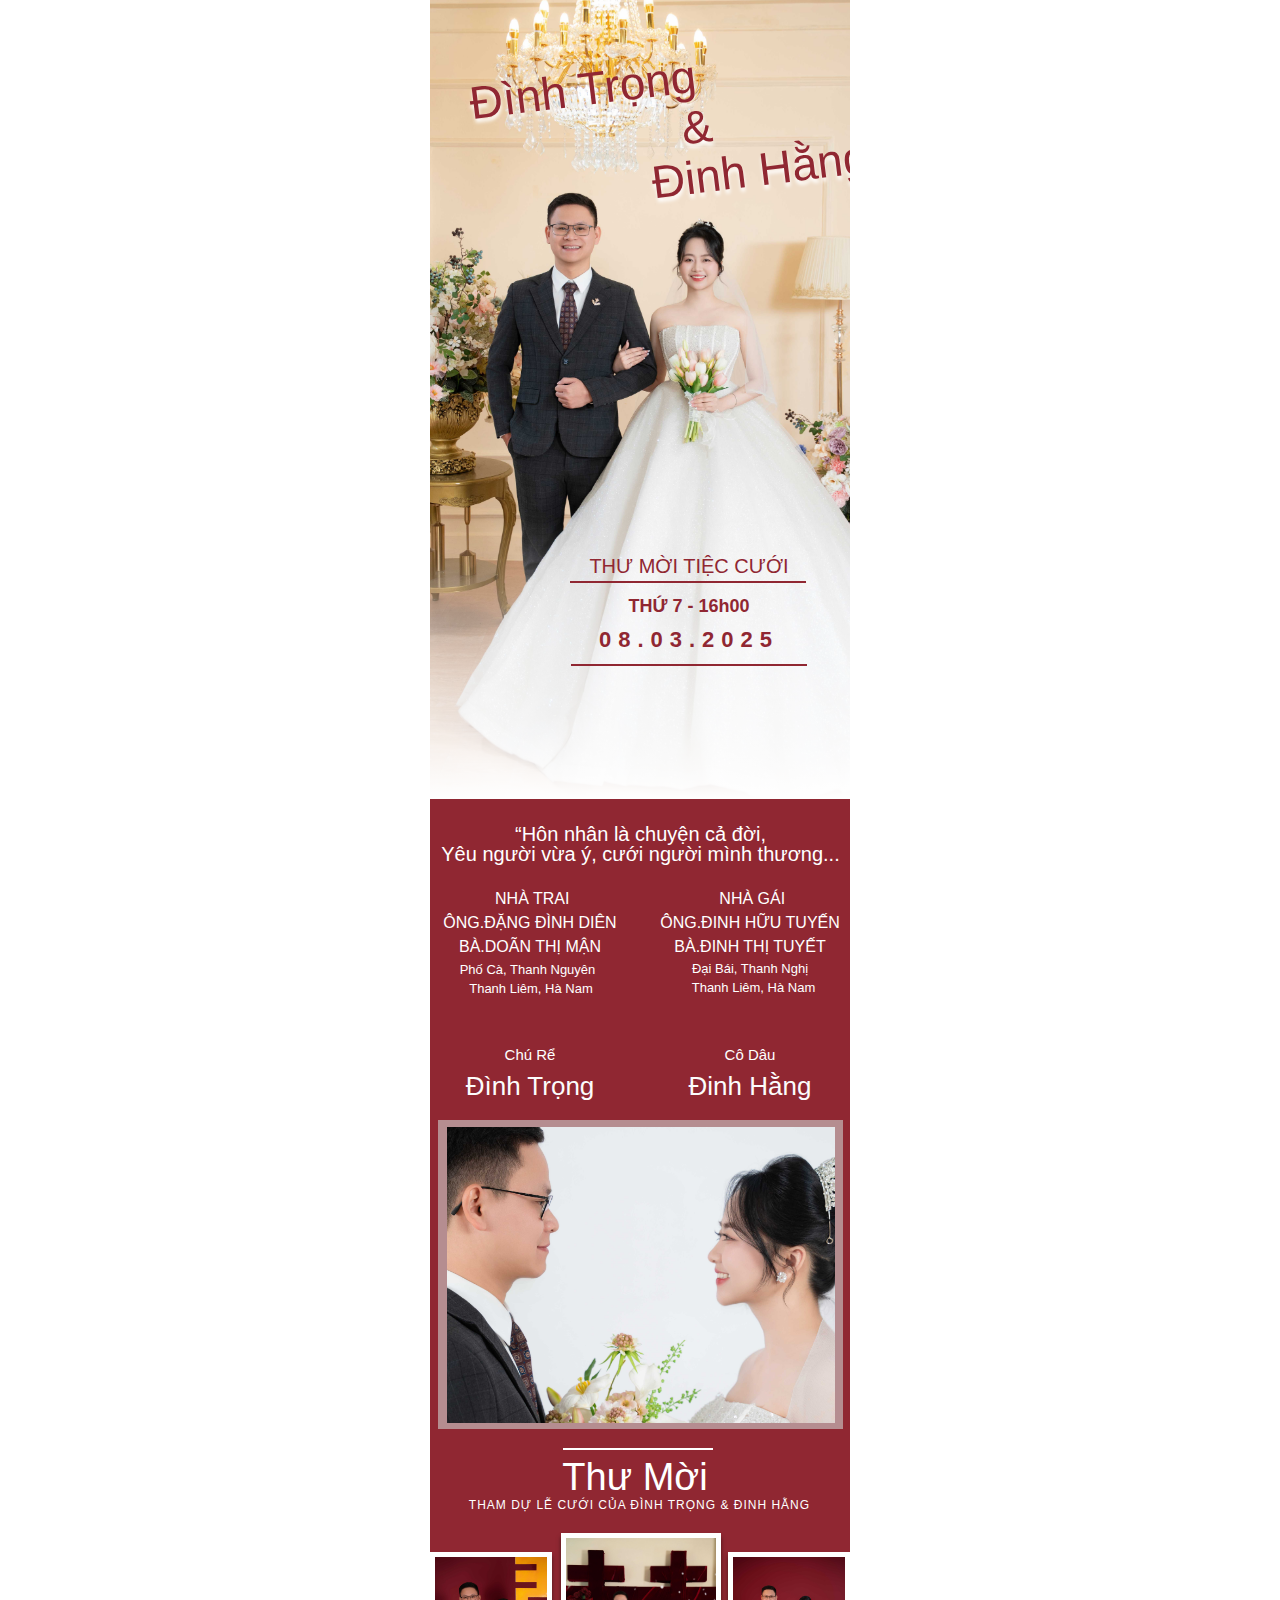
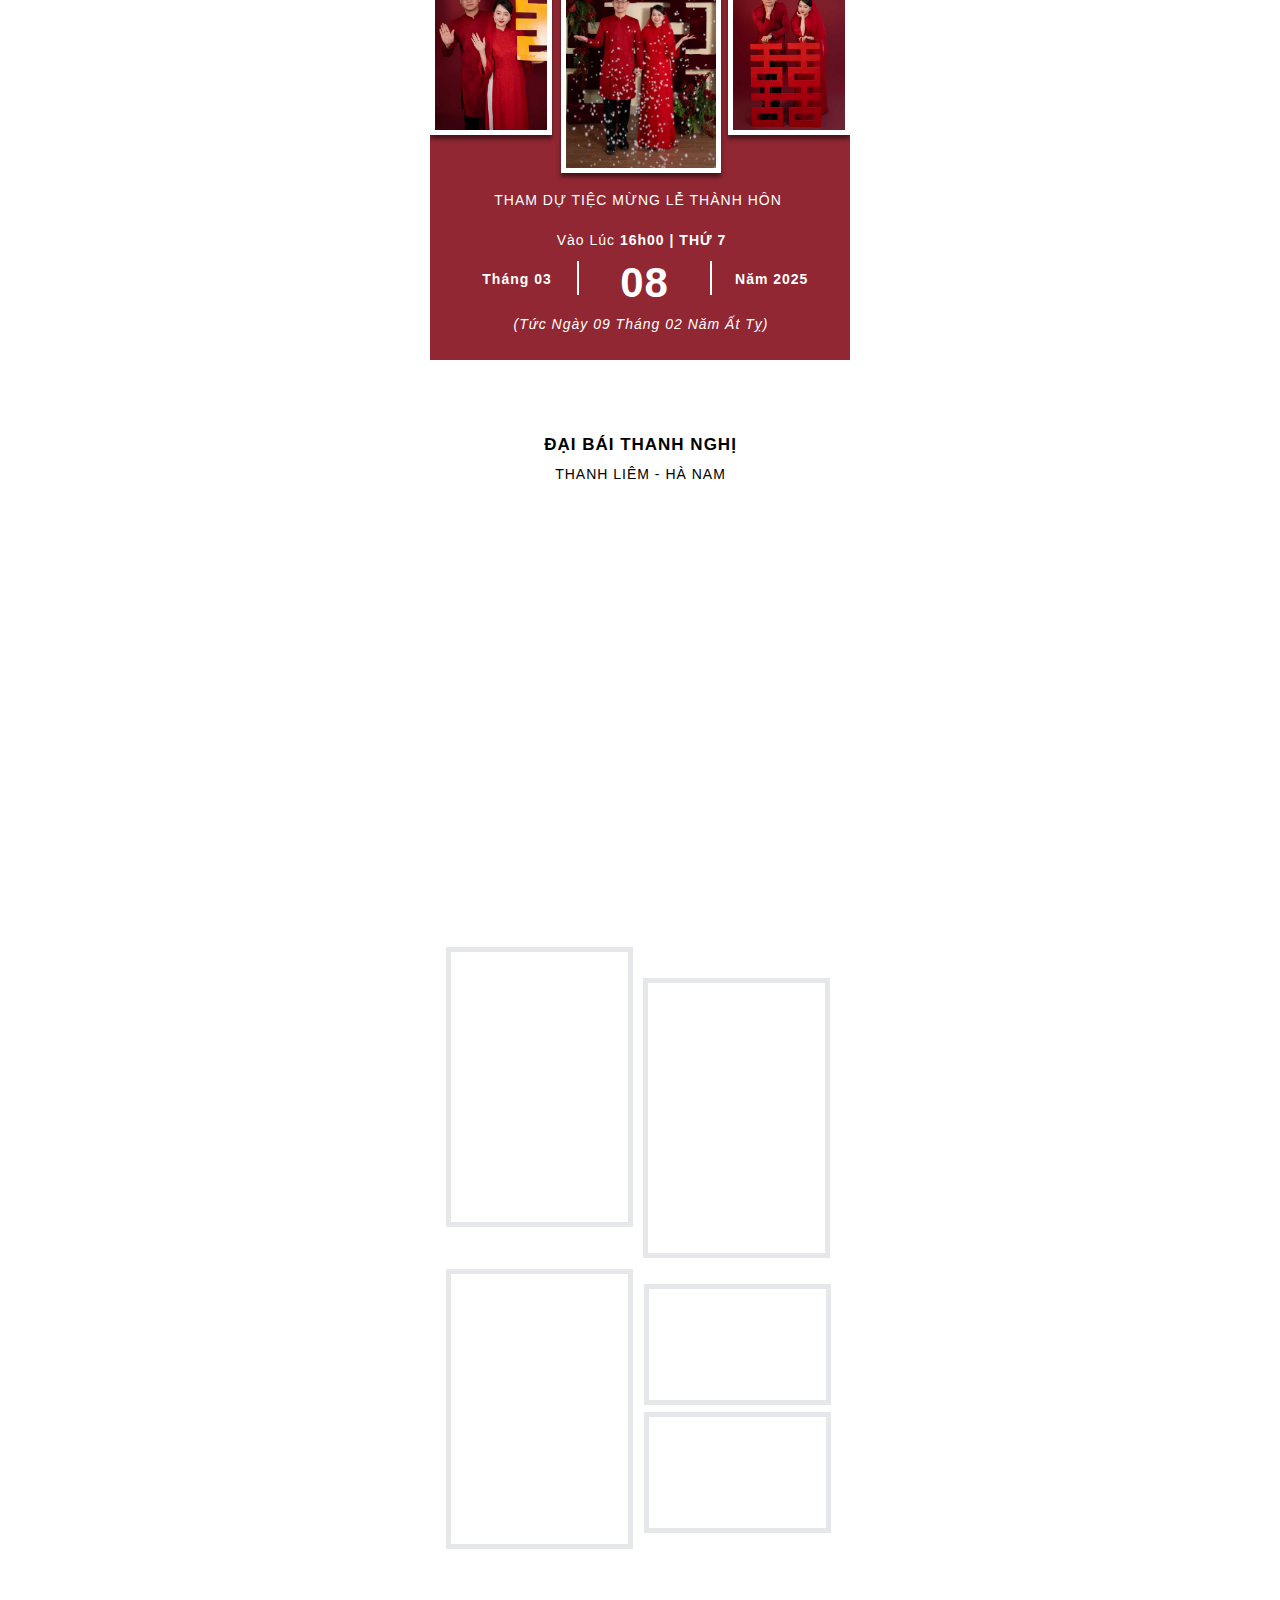
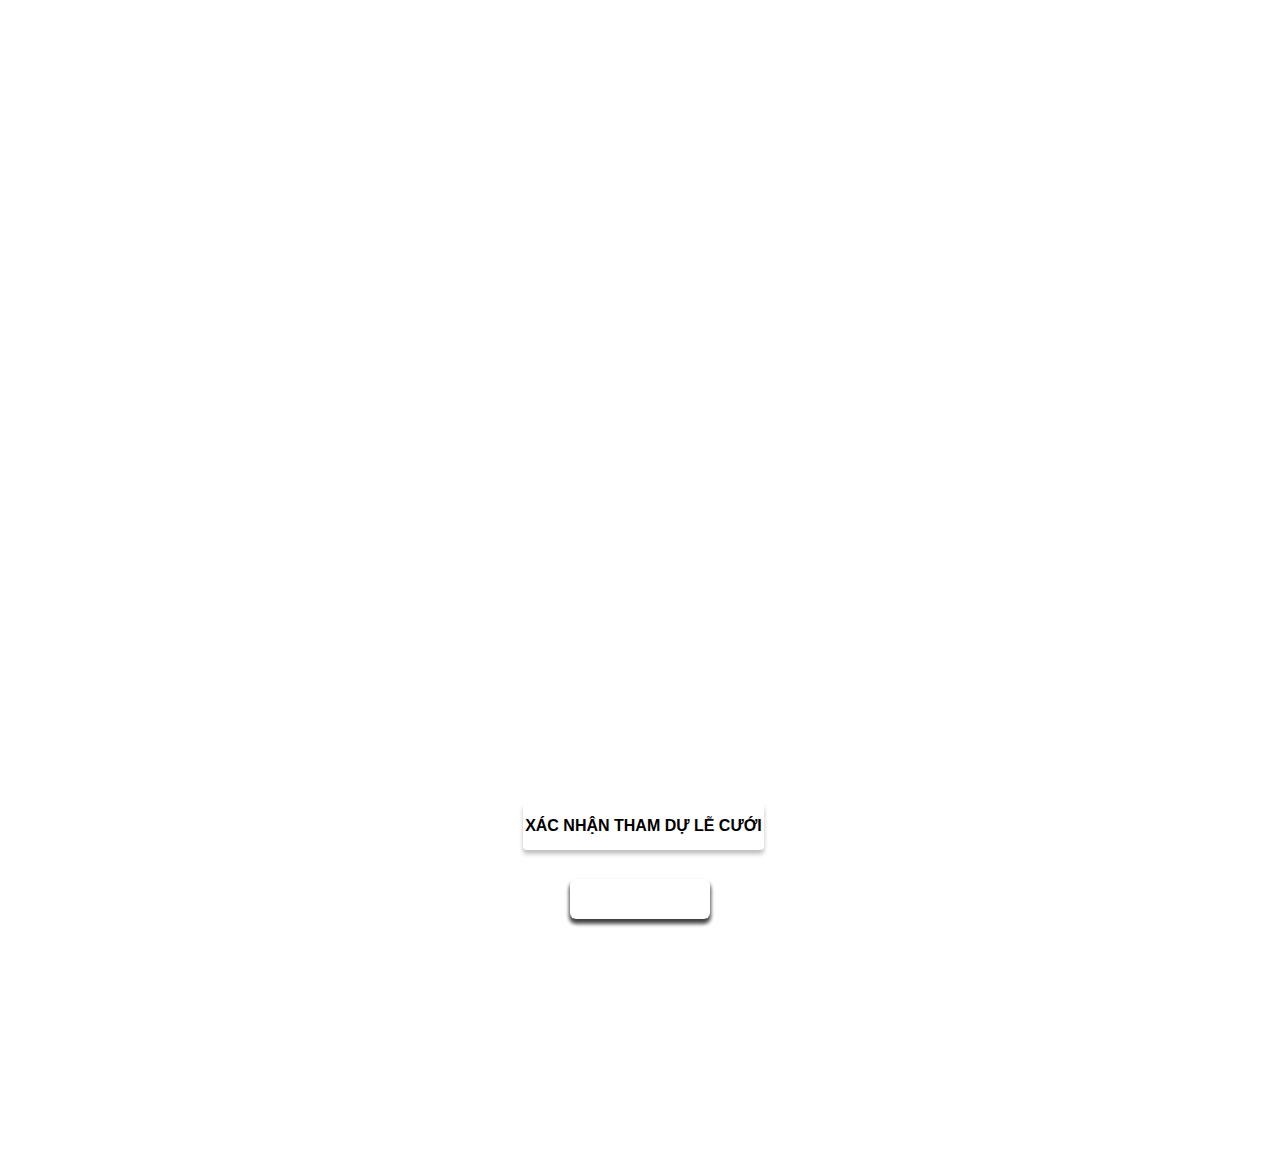
==== nha-gai/index.html @ eac9da04 "first commit" ====
<!DOCTYPE html>
<html lang="vi">
<!-- Mirrored from www.chungdd.online/chung by chungdd Website chungdd [XR&CO'2014], Mon, 24 Feb 2025 09:05:04 GMT -->
<!-- Added by chungdd -->
<meta http-equiv="content-type" content="text/html;charset=utf-8" />
<!-- /Added by chungdd -->

<head>
    <meta charset="UTF-8" />
    <title>THƯ MỜI CƯỚI ĐÌNH TRỌNG &amp; ĐINH HẰNG</title>
    <meta name="keywords" content="" />
    <meta name="description" content="" />
    <meta name="viewport" content="width=device-width, initial-scale=1" />
    <script type="text/javascript">
        !(function (e, t, i) {
            var a,
                n = e.innerWidth;
            if (((e[i] = true || n < 768 ? "mobile" : "desktop"), "desktop" == e[i])) a = "width=" + 960 + ", user-scalable=no, initial-scale=1.0";
            else {
                var o = 1;
                w = 420;
                w != n && (o = n / w), (a = "width=" + w + ", user-scalable=no, initial-scale=" + o + ", minimum-scale=" + o + ", maximum-scale=" + o);
            }
            var l = t.createElement("meta");
            (l.name = "viewport"), l.setAttribute("content", a), t.head.appendChild(l);
        })(window, document, "DISPLAY");
    </script>

    <link rel="canonical" href="chung.html" />
    <meta property="og:url" content="https://www.chungdd.online/chung" />

    <meta property="og:title" content="THƯ MỜI CƯỚI ĐÌNH TRỌNG &amp; ĐINH HẰNG" />
    <meta property="og:type" content="website" />
    <meta property="og:image" content="../images/04.jpg" />
    <meta property="og:description" content="" />
    <meta name="format-detection" content="telephone=no" />
    <link rel="icon" href="../images/04.jpg" sizes="16x16" />
    <link rel="dns-prefetch" href="../statics.pancake.vn/index.html" />
    <link rel="dns-prefetch" href="../content.pancake.vn/index.html" />
    <link rel="dns-prefetch" href="../www.youtube.com/index.html" />
    <link rel="dns-prefetch" href="../a.pancake.vn/index.html" />
    <link rel="preconnect" href="../fonts.gstatic.com/index.html" crossorigin />
    <link rel="preconnect" href="../fonts.googleapis.com/index.html" crossorigin />
    <link rel="preconnect" href="../analytics.tiktok.com/i18n/pixel" />
    <link rel="preconnect" href="../analytics.tiktok.com/api/v2/pixel.html" />

    <style type="text/css">
        * {
            margin: 0;
            padding: 0;
            box-sizing: border-box;
            outline: 0;
            -webkit-font-smoothing: antialiased;
            -moz-osx-font-smoothing: grayscale;
            font: inherit;
            border: 0;
        }

        html {
            font-size: 12px;
            line-height: 1.5;
            -webkit-tap-highlight-color: transparent;
            font-family: "Roboto", sans-serif;
            font-feature-settings: "tnum";
        }

        body {
            background-color: #fff;
            font-size: 12px;
            color: #000;
        }

        .pageview {
            overflow: hidden;
        }

        .lazy {
            background: none !important;
            -webkit-mask-image: none !important;
        }

        ol,
        ul {
            list-style: none;
        }

        b {
            font-weight: bold;
        }

        .visibility-hidden {
            visibility: hidden !important;
        }

        .cursor-pointer {
            cursor: pointer;
        }

        .full-height {
            height: 100%;
        }

        .full-width {
            width: 100%;
        }

        .full-mask-size {
            -webkit-mask-size: 100% 100%;
        }

        .mask-position {
            -webkit-mask-position: 0% 0%;
        }

        .u-select-none {
            user-select: none;
            -webkit-user-select: none;
            -moz-user-select: none;
            -ms-user-select: none;
        }

        .p-absolute {
            position: absolute;
        }

        .p-relative {
            position: relative;
        }

        .gallery-view-icon-next img,
        .gallery-view-icon-prev img,
        .carousel-icon-next img,
        .carousel-icon-prev img {
            width: 25px;
            height: 25px;
            filter: drop-shadow(0 0 1px black);
        }

        .icon-play-video {
            position: absolute;
            width: 60px;
            height: 60px;
            top: calc(50% - 30px);
            left: calc(50% - 30px);
            cursor: pointer;
            background-position: center center;
            background-size: cover;
            background-repeat: no-repeat;
            background-image: url(../content.pancake.vn/1.1/30/5a/c2/93/9ec72c8ce8898050035dddbb989c950bc1faabdc1fdcc11175dea467.svg);
        }

        .player-btn-unmute {
            position: absolute;
            top: 0;
            left: 0;
            right: 0;
            bottom: 0;
            margin: auto;
            cursor: pointer;
        }

        .player-btn-unmute>div {
            content: "";
            position: absolute;
            width: 60px;
            height: 60px;
            top: calc(50% - 30px);
            left: calc(50% - 30px);
            background-size: 90%;
            background-color: rgba(0, 0, 0, 0.5);
            border-radius: 100%;
            background-repeat: no-repeat;
            background-position: center center;
            background-image: url("data:image/svg+xml;utf8,%3Csvg%20xmlns%3D%22http%3A%2F%2Fwww.w3.org%2F2000%2Fsvg%22%20viewBox%3D%220%200%2036%2036%22%20width%3D%22100%25%22%20height%3D%22100%25%22%20fill%3D%22%23fff%22%3E%3Cpath%20d%3D%22m%2021.48%2C17.98%20c%200%2C-1.77%20-1.02%2C-3.29%20-2.5%2C-4.03%20v%202.21%20l%202.45%2C2.45%20c%20.03%2C-0.2%20.05%2C-0.41%20.05%2C-0.63%20z%20m%202.5%2C0%20c%200%2C.94%20-0.2%2C1.82%20-0.54%2C2.64%20l%201.51%2C1.51%20c%20.66%2C-1.24%201.03%2C-2.65%201.03%2C-4.15%200%2C-4.28%20-2.99%2C-7.86%20-7%2C-8.76%20v%202.05%20c%202.89%2C.86%205%2C3.54%205%2C6.71%20z%20M%209.25%2C8.98%20l%20-1.27%2C1.26%204.72%2C4.73%20H%207.98%20v%206%20H%2011.98%20l%205%2C5%20v%20-6.73%20l%204.25%2C4.25%20c%20-0.67%2C.52%20-1.42%2C.93%20-2.25%2C1.18%20v%202.06%20c%201.38%2C-0.31%202.63%2C-0.95%203.69%2C-1.81%20l%202.04%2C2.05%201.27%2C-1.27%20-9%2C-9%20-7.72%2C-7.72%20z%20m%207.72%2C.99%20-2.09%2C2.08%202.09%2C2.09%20V%209.98%20z%22%3E%3C%2Fpath%3E%3C%2Fsvg%3E");
        }

        .d-none {
            display: none;
        }

        a:link,
        a:visited {
            color: inherit;
        }

        a {
            text-decoration: none;
        }

        .section-container {
            margin: auto;
        }

        .image-block-css {
            overflow: hidden;
        }

        .image-background,
        .image-background-compare {
            margin: 0 auto;
        }

        .image-background-compare {
            top: 0;
            left: 0;
            width: 100%;
            height: 100%;
        }

        .image-compare-line {
            position: absolute;
            top: 50%;
            left: 50%;
            z-index: 40;
            width: 38px;
            height: 38px;
            margin-top: -22px;
            margin-left: -22px;
            cursor: pointer;
            border: 3px solid #fff;
            border-radius: 1000px;
            -webkit-box-shadow: 0px 0px 12px rgba(51, 51, 51, 0.5);
            box-shadow: 0px 0px 12px rgba(51, 51, 51, 0.5);
        }

        .image-compare-left-arrow,
        .image-compare-right-arrow {
            top: 50%;
            margin-top: -6px;
            position: absolute;
            width: 0;
            height: 0;
            border: 6px inset transparent;
        }

        .image-compare-left-arrow {
            left: 50%;
            margin-left: -17px;
            border-right: 6px solid #fff;
        }

        .image-compare-right-arrow {
            right: 50%;
            margin-right: -17px;
            border-left: 6px solid #fff;
        }

        .image-compare-line:before,
        .image-compare-line:after {
            position: absolute;
            z-index: 30;
            display: block;
            content: " ";
            background: #fff;
        }

        .image-compare-line:before {
            left: 50%;
            width: 3px;
            height: 9999px;
            bottom: 50%;
            margin-bottom: 22px;
            -webkit-box-shadow: 0 3px 0 #fff, 0px 0px 12px rgba(51, 51, 51, 0.5);
            box-shadow: 0 3px 0 #fff, 0px 0px 12px rgba(51, 51, 51, 0.5);
        }

        .image-compare-line:after {
            left: 50%;
            width: 3px;
            height: 9999px;
            top: 50%;
            margin-top: 22px;
            -webkit-box-shadow: 0 -3px 0 #fff, 0px 0px 12px rgba(51, 51, 51, 0.5);
            box-shadow: 0 -3px 0 #fff, 0px 0px 12px rgba(51, 51, 51, 0.5);
        }

        .text-block-css {
            display: inline-block;
            word-break: break-word;
            -webkit-background-clip: text !important;
        }

        .animationText span {
            display: inline-block;
        }

        .animationText .bar {
            position: absolute;
            height: 100%;
            width: 3px;
            background: currentColor;
            top: 0;
            right: 0;
        }

        .animate-word-wrapper {
            position: relative;
            overflow: hidden;
            vertical-align: top;
            transition: width 0.6s;
            text-align: start;
        }

        .animate-word-wrapper>span {
            white-space: nowrap;
            position: absolute;
            top: 0;
            left: 0;
            font: inherit;
        }

        .animate-word-wrapper span i {
            font: inherit;
            font-style: initial;
            display: inline-block;
            backface-visibility: hidden;
            -webkit-backface-visibility: hidden;
        }

        .animate-word-wrapper span i.in {
            animation-name: rotate-3-in;
            animation-fill-mode: forwards;
            animation-duration: 0.6s;
        }

        .animate-word-wrapper span i.out {
            animation-name: rotate-3-out;
            animation-fill-mode: forwards;
            animation-duration: 0.6s;
        }

        .animationText .hidden {
            opacity: 0;
            z-index: -1;
        }

        .animationText .visible {
            opacity: 1;
            position: relative;
        }

        .inline {
            display: inline !important;
        }

        .caret-dummy {
            animation: caret-popping 1s infinite;
        }

        .caret {
            transform: scaleY(1.3) translateY(-3%);
        }

        @keyframes rotate-3-out {
            0% {
                transform: rotateY(0);
                -webkit-transform: rotateY(0);
            }

            100% {
                transform: rotateY(-180deg);
                -webkit-transform: rotateY(-180deg);
            }
        }

        @-webkit-keyframes rotate-3-out {
            0% {
                transform: rotateY(0);
                -webkit-transform: rotateY(0);
            }

            100% {
                transform: rotateY(-180deg);
                -webkit-transform: rotateY(-180deg);
            }
        }

        @keyframes rotate-3-in {
            0% {
                transform: rotateY(180deg);
                -webkit-transform: rotateY(180deg);
            }

            100% {
                transform: rotateY(0);
                -webkit-transform: rotateY(0);
            }
        }

        @-webkit-keyframes rotate-3-in {
            0% {
                transform: rotateY(180deg);
                -webkit-transform: rotateY(180deg);
            }

            100% {
                transform: rotateY(0);
                -webkit-transform: rotateY(0);
            }
        }

        @keyframes caret-popping {
            0% {
                opacity: 0;
            }

            50% {
                opacity: 1;
            }

            100% {
                opacity: 0;
            }
        }

        .line-css {
            padding: 8px 0;
        }

        .line-container {
            border-left-width: 0 !important;
            border-right-width: 0 !important;
            border-bottom-width: 0 !important;
        }

        .com-button {
            cursor: pointer;
            user-select: none;
            -webkit-user-select: none;
            transition: transform 200ms ease-out;
            -webkit-transition: transform 200ms ease-out;
        }

        .com-button:active {
            transform: translateY(5px);
            -webkit-transform: translateY(5px);
        }

        .button-css {
            display: flex;
            display: -webkit-flex;
            align-items: center;
            -webkit-align-items: center;
            justify-content: center;
            -webkit-justify-content: center;
            text-align: center;
        }

        .button-text {
            display: table-cell;
            vertical-align: middle;
            text-align: unset;
        }

        .countdown-wrapper {
            display: flex;
            display: -webkit-flex;
            pointer-events: none;
            font-size: 20px;
        }

        .countdown-message {
            width: 100%;
            position: absolute;
            height: 100%;
            top: 0;
            left: 0;
            background: #000;
            color: #fff;
            display: flex;
            align-items: center;
            justify-content: center;
        }

        .countdown-item {
            display: flex;
            display: -webkit-flex;
            justify-content: center;
            -webkit-justify-content: center;
            font: inherit;
            align-items: center;
            -webkit-align-items: center;
            width: calc((100% - 40px) / 4);
            height: calc(100% - 10px);
            margin: 5px;
            flex-direction: column;
            -webkit-flex-direction: column;
        }

        .countdown-wrapper .timer-number-wrapper {
            display: flex;
        }

        .countdown-wrapper .timer-number {
            overflow: hidden;
            position: relative;
        }

        .countdown-wrapper .timer-number .show {
            transition-property: transform;
            transition-duration: 0.3s;
            transition-timing-function: ease;
            transform: translateY(0%);
        }

        .countdown-wrapper .timer-number .next {
            transition-property: transform;
            transition-duration: 0.3s;
            transition-timing-function: ease;
            position: absolute;
            transform: translateY(0%);
        }

        .countdown-item .text {
            font-size: 0.8em;
        }

        .frame-html-box iframe {
            width: 100%;
            height: 100%;
        }

        .popup-wrapper {
            top: 0;
            left: 0;
        }

        .popup-background {
            overflow: hidden;
        }

        .popup-backdrop {
            background: rgba(0, 0, 0, 0.5);
            position: fixed;
            top: 0;
            left: 0;
            z-index: 1000000;
        }

        .popup-center {
            top: 0;
            left: 0;
            right: 0;
            bottom: 0;
            margin: auto;
        }

        .popup-top-left {
            top: 0;
            left: 0;
        }

        .popup-top-center {
            top: 0;
            left: 50%;
            transform: translate3d(-50%, 0, 0);
            -webkit-transform: translate3d(-50%, 0, 0);
        }

        .popup-top-right {
            top: 0;
            right: 0;
        }

        .popup-center-left {
            left: 0;
            top: 50%;
            transform: translate3d(0, -50%, 0);
            -webkit-transform: translate3d(0, -50%, 0);
        }

        .popup-center-right {
            right: 0;
            top: 50%;
            transform: translate3d(0, -50%, 0);
            -webkit-transform: translate3d(0, -50%, 0);
        }

        .popup-bottom-left {
            bottom: 0;
            left: 0;
        }

        .popup-bottom-center {
            bottom: 0;
            left: 50%;
            transform: translate3d(-50%, 0, 0);
            -webkit-transform: translate3d(-50%, 0, 0);
        }

        .popup-bottom-right {
            bottom: 0;
            right: 0;
        }

        .input-number-quantity-css {
            width: 100%;
            height: 100%;
            overflow: hidden;
            display: flex;
            user-select: none;
        }

        .input-number-quantity-css .minus,
        .plus {
            display: flex;
            align-items: center;
            justify-content: center;
            flex-shrink: 0;
            cursor: pointer;
        }

        .input-number-quantity-css .minus {
            border-right: inherit;
        }

        .input-number-quantity-css .plus {
            border-left: inherit;
        }

        .input-number-quantity-css input {
            text-align: center;
            background: transparent;
            color: inherit;
            width: 100%;
            height: 100%;
            border: 0;
            outline: none;
            padding-left: 10px;
            padding-right: 10px;
            box-sizing: border-box;
            border-radius: 0;
        }

        .input-number-quantity-css input::placeholder {
            color: #979797;
            -webkit-text-fill-color: #979797;
        }

        .input-number-quantity-css input::-webkit-outer-spin-button,
        .input-number-quantity-css input::-webkit-inner-spin-button {
            -webkit-appearance: none;
            margin: 0;
        }

        .input-number-quantity-css input[type="number"] {
            -moz-appearance: textfield;
        }

        .field-error {
            top: 0;
            right: 0;
            position: absolute;
            height: 100%;
            width: 30px;
        }

        .field-error img {
            width: 16px;
            height: 16px;
            position: absolute;
            left: calc(50% - 8px);
            top: calc(50% - 8px);
        }

        .input-css {
            overflow: hidden;
        }

        .input-css input {
            background: transparent;
            color: inherit;
            padding-left: 10px;
            border-radius: 0;
            text-align: inherit;
            letter-spacing: inherit;
        }

        .input-css input::placeholder {
            text-transform: var(--placeholder-transform);
            text-decoration: var(--placeholder-decoration);
        }

        .input-datetime {
            overflow: hidden;
        }

        .input-datetime input {
            background: transparent;
            width: 100%;
            height: 100%;
            padding-left: 10px;
            padding-right: 10px;
            border-radius: 0;
            box-sizing: border-box;
            -webkit-appearance: textfield;
            -moz-appearance: textfield;
            text-align: inherit;
            letter-spacing: inherit;
        }

        .input-datetime input::placeholder {
            text-transform: var(--placeholder-transform);
            text-decoration: var(--placeholder-decoration);
        }

        .input-datetime .input-datetime-placeholder {
            position: absolute;
            top: 0;
            padding-left: 12px;
            height: 100%;
            width: 100%;
            align-items: center;
            display: flex;
            z-index: -1;
        }

        .input-file {
            overflow: hidden;
            display: flex;
            display: -webkit-flex;
            align-items: center;
            -webkit-align-items: center;
            justify-content: space-between;
            -webkit-justify-content: space-between;
            padding: 0 10px;
            cursor: pointer;
        }

        .input-file .title {
            overflow: hidden;
            white-space: nowrap;
            text-overflow: ellipsis;
        }

        .input-file input[type="file"] {
            opacity: 0;
            cursor: pointer;
            top: 0;
            left: 0;
        }

        .textarea-css {
            width: 100%;
            height: 100%;
            overflow: hidden;
        }

        .textarea-css textarea {
            background: transparent;
            padding-top: 6px;
            padding-bottom: 0;
            color: inherit;
            padding-left: 10px;
            border-radius: 0;
            text-align: inherit;
            letter-spacing: inherit;
        }

        .textarea-css textarea::placeholder {
            text-transform: var(--placeholder-transform);
            text-decoration: var(--placeholder-decoration);
        }

        .com-checkbox-group {
            min-height: 40px;
        }

        .checkbox-group-css {
            display: flex;
            display: -webkit-flex;
            flex-direction: row;
            -webkit-flex-direction: row;
            flex-wrap: wrap;
            -webkit-flex-wrap: wrap;
            padding-left: 10px;
            min-height: 40px;
        }

        .checkbox-group-item {
            display: flex;
            display: -webkit-flex;
            align-items: center;
            -webkit-align-items: center;
        }

        .checkbox-group-input {
            margin-right: 10px;
            width: 13px;
            height: 13px;
            min-width: 13px;
            min-height: 13px;
        }

        .com-radio {
            min-height: 40px;
            height: auto !important;
        }

        .radio-css {
            min-height: 40px;
            display: flex;
            display: -webkit-flex;
            flex-direction: row;
            -webkit-flex-direction: row;
            flex-wrap: wrap;
            -webkit-flex-wrap: wrap;
        }

        .radio-item {
            display: flex;
            display: -webkit-flex;
            align-items: center;
            -webkit-align-items: center;
            border-radius: 5px;
            padding-left: 10px;
        }

        .radio-input {
            margin-right: 10px;
            width: 13px;
            height: 13px;
            min-width: 13px;
            min-height: 13px;
        }

        .select-css {
            overflow: hidden;
            padding-top: 0;
            padding-bottom: 0;
        }

        .select-css select {
            text-align: inherit;
            letter-spacing: inherit;
        }

        .select-css option:first-child {
            color: #979797;
        }

        .chevron {
            pointer-events: none;
            color: #979797;
            position: absolute;
            right: 0;
            width: 26px;
            height: 100%;
            top: 0;
        }

        .chevron .icon {
            position: absolute;
            display: block;
            width: 14px;
            height: 14px;
            border: 2px solid transparent;
            border-radius: 100px;
            top: calc(50% - 7px);
            left: calc(50% - 7px);
        }

        .chevron .icon::after {
            content: "";
            display: block;
            position: absolute;
            width: 6px;
            height: 6px;
            border-bottom: 2px solid;
            border-right: 2px solid;
            transform: rotate(45deg);
            -webkit-transform: rotate(45deg);
        }

        .select-css select {
            background: transparent;
            padding-right: 26px;
            padding-left: 10px;
            appearance: none;
            -webkit-appearance: none;
            -moz-appearance: none;
            -o-appearance: none;
            color: #979797;
        }

        .select-css select.select {
            color: inherit;
        }

        .address-css {
            overflow: hidden;
        }

        .address-css .select-container {
            color: inherit;
            padding-top: 0;
            padding-bottom: 0;
            border-radius: 0;
            display: flex;
            display: -webkit-flex;
            justify-content: space-between;
            -webkit-justify-content: space-between;
        }

        .address-css .select-field {
            height: 100%;
            flex: 1;
            position: relative;
        }

        .address-css select {
            background: transparent;
            padding-left: 10px;
            padding-right: 26px;
            width: 100%;
            appearance: none;
            -webkit-appearance: none;
            -moz-appearance: none;
            -o-appearance: none;
            height: 100%;
            color: #979797;
        }

        .address-css select.select {
            color: inherit;
        }

        .address-css select option:first-child {
            color: #979797;
        }

        .address-column {
            background: transparent !important;
            border-width: 0 !important;
        }

        .address-column .select-column {
            flex-direction: column;
            border-radius: inherit !important;
            border-color: inherit !important;
            border-style: inherit !important;
        }

        .address-column .select-column .select-field {
            width: 100%;
            border-radius: inherit;
            border-width: 1px;
            border-color: inherit;
            border-style: inherit;
            overflow: hidden;
        }

        .detect-address-select-wrapper {
            background: #fff;
            border-radius: 4px;
            display: flex;
            flex-direction: column;
            padding: 4px;
            transition: max-height 0.3s ease-in-out, visibility 0.3s ease-in-out, scale 0.3s, opacity 0.3s;
            max-height: 0;
            scale: 0.5;
            opacity: 0;
            overflow: hidden scroll;
            border: 1px solid rgba(217, 217, 217, 1);
        }

        .detect-address-select-wrapper::-webkit-scrollbar-thumb {
            background-color: #d4d4d4;
            border-radius: 8px;
        }

        .detect-address-select-wrapper::-webkit-scrollbar-thumb:hover {
            background-color: #808080;
        }

        .detect-address-select-wrapper::-webkit-scrollbar-track {
            background-color: #fff;
        }

        .detect-address-select-wrapper::-webkit-scrollbar {
            background-color: transparent;
            width: 6px;
        }

        .detect-address-select-option {
            padding: 6px 8px;
            cursor: pointer;
            border-radius: 2px;
        }

        .detect-address-select-option:hover {
            background-color: #e5e5e5;
        }

        .icon-container {
            position: absolute;
            left: calc(50% - 10px);
            top: calc(50% - 10px);
        }

        .loader {
            position: relative;
            height: 20px;
            width: 20px;
            display: inline-block;
            animation: around 5.4s infinite;
        }

        @keyframes around {
            0% {
                transform: rotate(0deg);
            }

            100% {
                transform: rotate(360deg);
            }
        }

        .loader::after,
        .loader::before {
            content: "";
            background: white;
            position: absolute;
            display: inline-block;
            width: 100%;
            height: 100%;
            border-width: 2px;
            border-color: #333 #333 transparent transparent;
            border-style: solid;
            border-radius: 20px;
            box-sizing: border-box;
            top: 0;
            left: 0;
            animation: around 0.7s ease-in-out infinite;
        }

        .loader::after {
            animation: around 0.7s ease-in-out 0.1s infinite;
            background: transparent;
        }

        .button-loader,
        .button-loader:before,
        .button-loader:after {
            border-radius: 50%;
            width: 1.3em;
            height: 1.3em;
            animation-fill-mode: both;
            animation: bblFadInOut 1.8s infinite ease-in-out;
        }

        .button-loader {
            color: #fff;
            font-size: 7px;
            position: relative;
            text-indent: -9999em;
            transform: translateZ(0);
            animation-delay: -0.16s;
            display: none;
            top: -17px;
        }

        .button-loader:before,
        .button-loader:after {
            content: "";
            position: absolute;
            top: 0;
        }

        .button-loader:before {
            left: -3.5em;
            animation-delay: -0.32s;
        }

        .button-loader:after {
            left: 3.5em;
        }

        @keyframes bblFadInOut {

            0%,
            80%,
            100% {
                box-shadow: 0 2.5em 0 -1.3em;
            }

            40% {
                box-shadow: 0 2.5em 0 0;
            }
        }

        .overlay {
            pointer-events: none;
            width: 100%;
            height: 100%;
            position: absolute;
            top: 0;
            left: 0;
            border-radius: inherit;
        }

        .cart-quantity-css {
            overflow: hidden;
            display: flex;
            display: -webkit-flex;
        }

        .cart-quantity-css .minus {
            border-right: inherit;
        }

        .cart-quantity-css .plus {
            border-left: inherit;
        }

        .cart-quantity-css input {
            text-align: center;
            background: transparent;
            color: inherit;
            padding-left: 10px;
            padding-right: 10px;
            border-radius: 0;
            -moz-appearance: textfield;
        }

        .cart-quantity-css input::-webkit-outer-spin-button,
        .cart-quantity-css input::-webkit-inner-spin-button {
            -webkit-appearance: none;
        }

        .cart-quantity-css .minus,
        .cart-quantity-css .plus {
            display: flex;
            display: -webkit-flex;
            align-items: center;
            -webkit-align-items: center;
            justify-content: center;
            -webkit-justify-content: center;
            flex-shrink: 0;
            -webkit-flex-shrink: 0;
            user-select: none;
            cursor: pointer;
            -webkit-user-select: none;
            width: 40px;
        }

        .product-attr-selected {
            top: 0;
            left: 0;
            overflow: hidden;
        }

        .lightbox-btn-close {
            background-color: #a8a8a8;
            width: 21px;
            height: 21px;
            position: absolute;
            cursor: pointer;
        }

        .lightbox-btn-close>span {
            position: absolute;
            z-index: 9999;
            width: 14px;
            height: 14px;
            top: calc(50% - 7px);
            left: calc(50% - 7px);
            -webkit-mask-size: 100% 100%;
            -webkit-mask-position: 0% 0%;
            background: #fff;
            -webkit-mask-image: url([data-uri]);
        }

        .lightbox-image,
        .lightbox-video,
        .lightbox-iframe {
            position: absolute;
            top: 0;
            left: 0;
            right: 0;
            bottom: 0;
            margin: auto;
            max-width: 80%;
            max-height: 80%;
        }

        .lightbox-iframe {
            width: 100%;
            height: 100%;
        }

        .lightbox-backdrop {
            width: 100%;
            background: rgba(0, 0, 0, 0.5);
            height: 100%;
            position: fixed;
            top: 0;
            left: 0;
            z-index: 1000000000;
            touch-action: none;
        }

        .w-alert-message-wrapper {
            position: fixed;
            top: 15px;
            z-index: 999999;
            left: 50%;
            padding: 10px 16px;
            border: 1px solid var(--color-alert, #15942a);
            -webkit-transform: translateX(-50%);
            -ms-transform: translateX(-50%);
            transform: translateX(-50%);
            --transform-translateX: -50%;
            background: white;
            border-radius: 8px;
            -webkit-box-shadow: 0px 2px 8px 0px rgba(0, 0, 0, 0.15);
            box-shadow: 0px 2px 8px 0px rgba(0, 0, 0, 0.15);
            display: -webkit-box;
            display: -ms-flexbox;
            display: flex;
            -webkit-box-align: stretch;
            -ms-flex-align: stretch;
            align-items: stretch;
            -webkit-box-pack: center;
            -ms-flex-pack: center;
            justify-content: center;
        }

        .w-alert-message {
            display: -webkit-box;
            display: -ms-flexbox;
            display: flex;
            -webkit-box-align: center;
            -ms-flex-align: center;
            align-items: center;
            -webkit-box-pack: center;
            -ms-flex-pack: center;
            justify-content: center;
        }

        .w-alert-message .icon {
            line-height: 22px;
            display: -webkit-box;
            display: -ms-flexbox;
            display: flex;
            -webkit-box-align: center;
            -ms-flex-align: center;
            align-items: center;
            -webkit-box-pack: center;
            -ms-flex-pack: center;
            justify-content: center;
            margin-left: 0px;
            margin-right: 6px;
        }

        .w-alert-message span.close-icon {
            margin-left: 6px;
            margin-right: 0px;
            color: #80808085;
            cursor: pointer;
        }

        .login-popup-wrapper .backdrop-login {
            position: fixed;
            top: 0;
            left: 0;
            width: 100%;
            height: 100%;
            background: rgba(0, 0, 0, 0.5);
            display: none;
            z-index: 99;
        }

        .login-popup-wrapper .popup-default-login {
            position: fixed;
            top: 45%;
            left: 50%;
            width: 400px;
            height: 160px;
            transform: translate(-50%, -50%);
            z-index: 999;
            display: none;
            max-width: calc(100% - 50px);
            border: 1px solid rgba(0, 0, 0, 0.3);
            background-color: #fff;
            border-radius: 10px;
        }

        .login-popup-wrapper .popup-default-login .popup-login-title {
            background-color: rgba(6, 21, 40, 0.05);
            color: #000;
            padding: 12px 15px;
            font-weight: 600;
            font-size: 16px;
            border-top-left-radius: 10px;
            border-top-right-radius: 10px;
        }

        .login-popup-wrapper .popup-default-login .popup-login-content {
            font-size: 14px;
            padding: 0 20px;
            margin-top: 10px;
            line-height: 18px;
            -webkit-line-clamp: 3;
            -webkit-box-orient: vertical;
            overflow: hidden;
            text-overflow: ellipsis;
            display: -webkit-box;
        }

        .login-popup-wrapper .popup-default-login .popup-login-btn {
            display: block;
            position: absolute;
            right: 15px;
            bottom: 10px;
            margin: 0 auto;
            padding: 10px 0;
            border: none;
            width: 80px;
            text-transform: uppercase;
            text-align: center;
            color: #000;
            background-color: #e6e6e6;
            border-radius: 5px;
            text-decoration: none;
            font-size: 14px;
            font-weight: 600;
            cursor: pointer;
        }
    </style>
    <style type="text/css" media="screen and (min-width: 768px)">
        .section-container {
            max-width: 420px;
        }

        .section-wrapper {
            margin: 0 auto;
            max-width: 420px;
        }

        .pageview {
            max-width: 420px;
            margin: 0 auto;
        }

        #w-5fieb1sl {
            top: 0px;
            left: 0px;
            position: relative;
            width: 420px;
            height: 800px;
        }

        #w-5fieb1sl .section-wrapper {
            opacity: 1;
        }

        #w-5fieb1sl {
            margin-bottom: -1px;
        }

        #w-5fieb1sl .section-background {
            background: rgba(144, 39, 50, 1);
            --type: 0;
        }

        #w-593k3hdo {
            top: 0px;
            left: -49.00764465332031px;
            width: 533px;
            height: 800px;
        }

        #w-593k3hdo .image-block-css {
            border-color: rgba(229, 231, 235, 1);
            border-style: solid;
            border-width: 0px;
            position: absolute;
            z-index: null;
        }

        #w-593k3hdo .image-background {
            width: 534.5852895148669px;
            height: 801.2519561815335px;
            top: 0px;
            left: 0px;
            background: center center/ cover no-repeat content-box url(../images/01.JPG) border-box;
            --type: 0;
        }

        #w-593k3hdo .image-background-compare {
            background: undefined;
            clip: rect(0, 266.5px, 800px, 0);
            --type: 0;
        }

        #w-libmqckf {
            top: 64.00833511352539px;
            left: -121px;
            perspective: 1000px;
            width: 560px;
            height: 151.7916717529297px;
        }

        #w-libmqckf .text-block {
            background: ;
        }

        #w-libmqckf .text-block-css {
            -webkit-text-stroke: 0px rgba(144, 39, 50, 1);
            border-color: rgba(229, 231, 235, 1);
            border-style: solid;
            color: rgba(144, 39, 50, 1);
            font-family: "LNTH-RaphLanokFuture.otf", sans-serif;
            font-size: 46px;
            line-height: 1.1;
            text-align: center;
            text-shadow: 0px 4px 4px rgba(255, 255, 255, 1);
        }

        #w-libmqckf>div {
            transform: rotate(353deg) perspective(1000px);
        }

        #w-4jufts8h {
            top: 517.5px;
            left: 0.000030517578125px;
            width: 420px;
            height: 284px;
        }

        #w-4jufts8h .rectangle-css {
            border-color: rgba(229, 231, 235, 1);
            border-style: solid;
            background: linear-gradient(180deg, rgba(255, 255, 255, 0) 0%, rgba(255, 255, 255, 1) 100%);
        }

        #w-xt9665eb {
            top: 551px;
            left: 131.5px;
            width: 254px;
            height: 30px;
        }

        #w-xt9665eb .text-block {
            background: ;
        }

        #w-xt9665eb .text-block-css {
            border-color: rgba(229, 231, 235, 1);
            border-style: solid;
            color: rgba(144, 39, 50, 1);
            font-family: "Arial", sans-serif;
            font-size: 20px;
            text-align: center;
        }

        #w-nk5wr3l0 {
            top: 573.2569236755371px;
            left: 140.486083984375px;
            width: 236px;
            height: auto;
        }

        #w-nk5wr3l0 .line-container {
            background: rgba(144, 39, 50, 1);
            border-color: rgba(144, 39, 50, 1);
            border-style: solid;
            border-width: 2px;
        }

        #w-dqvmzi6o {
            top: 593.25px;
            left: 131.5px;
            width: 254px;
            height: 27px;
        }

        #w-dqvmzi6o .text-block {
            background: ;
        }

        #w-dqvmzi6o .text-block-css {
            -webkit-text-stroke: 0px rgba(0, 0, 0, 1);
            border-color: rgba(229, 231, 235, 1);
            border-style: solid;
            color: rgba(144, 39, 50, 1);
            font-size: 18px;
            font-weight: bold;
            line-height: 1.5;
            text-align: center;
        }

        #w-fohw3jt3 {
            top: 623.2986106872559px;
            left: 131.5px;
            width: 254px;
            height: 33px;
        }

        #w-fohw3jt3 .text-block {
            background: ;
        }

        #w-fohw3jt3 .text-block-css {
            -webkit-text-stroke: 0px rgba(0, 0, 0, 1);
            border-color: rgba(229, 231, 235, 1);
            border-style: solid;
            color: rgba(144, 39, 50, 1);
            font-size: 22px;
            font-weight: bold;
            letter-spacing: 7px;
            line-height: 1.5;
            text-align: center;
        }

        #w-2wfccz0r {
            top: 656.3263816833496px;
            left: 140.5px;
            width: 236px;
            height: auto;
        }

        #w-2wfccz0r .line-container {
            border-color: rgba(144, 39, 50, 1);
            border-style: solid;
            border-width: 2px;
        }

        #w-y6kh2ggx {
            top: 433.5px;
            left: -5.5px;
            width: 431px;
            height: 33px;
        }

        #w-y6kh2ggx .button-css {
            color: rgba(0, 0, 0, 0.5);
            font-weight: bold;
            border-radius: 6px;
            box-shadow: 0px 4px 4px rgba(0, 0, 0, 0.25);
            font-size: 17px;
            border-style: solid;
            border-color: rgba(229, 231, 235, 1);
            letter-spacing: 2px;
            background: rgba(255, 255, 255, 0.5);
            --type: 0;
        }

        #w-f9da4ivv {
            top: 0px;
            left: 0px;
            position: relative;
            width: 420px;
            height: 642px;
        }

        #w-f9da4ivv .section-wrapper {
            opacity: 1;
        }

        #w-f9da4ivv {
            margin-bottom: -1px;
        }

        #w-f9da4ivv .section-background {
            background: rgba(144, 39, 50, 1);
            --type: 0;
        }

        #w-6u8c2qnm {
            top: 321px;
            left: 8px;
            width: 405px;
            height: 309px;
        }

        #w-6u8c2qnm .rectangle-css {
            border-color: rgba(229, 231, 235, 1);
            border-style: solid;
            background: rgba(190, 168, 168, 0.8);
        }

        #w-gvymydtl {
            top: 25px;
            left: -3.5px;
            width: 427px;
            height: 40px;
        }

        #w-gvymydtl .text-block {
            background: ;
        }

        #w-gvymydtl .text-block-css {
            border-color: rgba(229, 231, 235, 1);
            border-style: solid;
            color: rgba(255, 255, 255, 1);
            font-family: "VNF-Shelia-Regular.ttf", sans-serif;
            font-size: 20px;
            line-height: 1;
            text-align: center;
        }

        #w-4yh6c15f {
            top: 87.76251220703125px;
            left: 0px;
            width: 200px;
            height: 72px;
        }

        #w-4yh6c15f .text-block {
            background: ;
        }

        #w-4yh6c15f .text-block-css {
            border-color: rgba(229, 231, 235, 1);
            border-style: solid;
            color: rgba(255, 255, 255, 1);
            font-family: "UTM-Cafeta.ttf", sans-serif;
            font-size: 16px;
            text-align: center;
        }

        #w-gbb0dhda {
            top: 267.79029083251953px;
            left: 0px;
            width: 200px;
            height: 39px;
        }

        #w-gbb0dhda .text-block {
            background: ;
        }

        #w-gbb0dhda .text-block-css {
            border-color: rgba(229, 231, 235, 1);
            border-style: solid;
            color: rgba(252, 252, 252, 1);
            font-family: "Ephesis-Regular.ttf", sans-serif;
            font-size: 26px;
            text-align: center;
        }

        #w-vw5ecqpv {
            top: 245.2903060913086px;
            left: 45.5px;
            width: 109px;
            height: 22.5px;
        }

        #w-vw5ecqpv .text-block {
            background: ;
        }

        #w-vw5ecqpv .text-block-css {
            border-color: rgba(229, 231, 235, 1);
            border-style: solid;
            color: rgba(255, 255, 255, 1);
            font-size: 15px;
            text-align: center;
        }

        #w-mc4jcf6g {
            top: 327.5px;
            left: 17px;
            width: 195px;
            height: 296px;
        }

        #w-mc4jcf6g .image-block-css {
            border-color: rgba(229, 231, 235, 1);
            border-style: solid;
            border-width: 0px;
            position: absolute;
            z-index: null;
        }

        #w-mc4jcf6g .image-background {
            width: 443.65339578454336px;
            height: 296px;
            top: 0px;
            left: -38px;
            background: center center/ cover no-repeat scroll content-box url(../images/05.JPG) border-box;
            --type: 0;
        }

        #w-mc4jcf6g .image-background-compare {
            background: undefined;
            clip: rect(0, 97.5px, 296px, 0);
            --type: 0;
        }

        #w-yexoi8q6 {
            top: 87.77495574951172px;
            left: 220px;
            width: 200px;
            height: 72px;
        }

        #w-yexoi8q6 .text-block {
            background: ;
        }

        #w-yexoi8q6 .text-block-css {
            border-color: rgba(229, 231, 235, 1);
            border-style: solid;
            color: rgba(255, 255, 255, 1);
            font-family: "UTM-Cafeta.ttf", sans-serif;
            font-size: 16px;
            text-align: center;
        }

        #w-pw4r678c {
            top: 171.02362060546875px;
            left: 137px;
            width: 146px;
            height: 146px;
        }

        #w-pw4r678c .image-block-css {
            border-color: rgba(229, 231, 235, 1);
            border-style: solid;
            border-width: 0px;
            filter: contrast(0%) grayscale(0%) hue-rotate(0deg) invert(0%) saturate(100%) sepia(0%) opacity(100%) brightness(200%) blur(0px);
            position: absolute;
            z-index: null;
        }

        #w-pw4r678c .image-background {
            width: 146px;
            height: 146px;
            top: 0px;
            left: 0px;
            background: center center/ cover no-repeat scroll content-box border-box url("https://content.pancake.vn/1/s546x546/fwebp/9f/06/d9/3a/4f89683f3c43ed295fd5da05de67d0db47eb178a7d68b96e19166749.png");
            --type: 0;
        }

        #w-pw4r678c .image-background-compare {
            background: undefined;
            clip: rect(0, 73px, 146px, 0);
            --type: 0;
        }

        #w-05763j7u {
            top: 327.5000419616699px;
            left: 210px;
            width: 195px;
            height: 296px;
        }

        #w-05763j7u .image-block-css {
            border-color: rgba(229, 231, 235, 1);
            border-style: solid;
            border-width: 0px;
            position: absolute;
            z-index: null;
        }

        #w-05763j7u .image-background {
            width: 443.65339578454336px;
            height: 296px;
            top: 0px;
            left: -232px;
            background: center center/ cover no-repeat scroll content-box url(../images/05.JPG) border-box;
            --type: 0;
        }

        #w-05763j7u .image-background-compare {
            background: undefined;
            clip: rect(0, 97.5px, 296px, 0);
            --type: 0;
        }

        #w-cto0z4c0 {
            top: 160.76390075683594px;
            left: 20.5px;
            width: 154px;
            height: 39px;
        }

        #w-cto0z4c0 .text-block {
            background: ;
        }

        #w-cto0z4c0 .text-block-css {
            border-color: rgba(229, 231, 235, 1);
            border-style: solid;
            color: rgba(255, 255, 255, 1);
            font-size: 13px;
            text-align: center;
        }

        #w-dwdrf6nc {
            top: 159.75001525878906px;
            left: 243px;
            width: 154px;
            height: 39px;
        }

        #w-dwdrf6nc .text-block {
            background: ;
        }

        #w-dwdrf6nc .text-block-css {
            border-color: rgba(229, 231, 235, 1);
            border-style: solid;
            color: rgba(255, 255, 255, 1);
            font-size: 13px;
            text-align: center;
        }

        #w-o1li8mj5 {
            top: 267.7777862548828px;
            left: 220px;
            width: 200px;
            height: 39px;
        }

        #w-o1li8mj5 .text-block {
            background: ;
        }

        #w-o1li8mj5 .text-block-css {
            border-color: rgba(229, 231, 235, 1);
            border-style: solid;
            color: rgba(252, 252, 252, 1);
            font-family: "Ephesis-Regular.ttf", sans-serif;
            font-size: 26px;
            text-align: center;
        }

        #w-nutpmrp3 {
            top: 245.2777862548828px;
            left: 265.5px;
            width: 109px;
            height: 22.5px;
        }

        #w-nutpmrp3 .text-block {
            background: ;
        }

        #w-nutpmrp3 .text-block-css {
            border-color: rgba(229, 231, 235, 1);
            border-style: solid;
            color: rgba(255, 255, 255, 1);
            font-size: 15px;
            text-align: center;
        }

        #w-6pnllpry {
            top: 0px;
            left: 0px;
            position: relative;
            width: 420px;
            height: 520px;
        }

        #w-6pnllpry .section-wrapper {
            opacity: 1;
        }

        #w-6pnllpry {
            margin-bottom: -1px;
        }

        #w-6pnllpry .section-background {
            background: rgba(144, 39, 50, 1);
            --type: 0;
        }

        #w-ay8gr0kw {
            top: 0.000030517578125px;
            left: 133.00006103515625px;
            width: 150px;
            height: auto;
        }

        #w-ay8gr0kw .line-container {
            border-color: rgba(255, 255, 255, 1);
            border-style: solid;
            border-width: 2px;
            z-index: ;
        }

        #w-s6qd2poi {
            top: 8.959986686706543px;
            left: 105.010009765625px;
            width: 200px;
            height: 57px;
        }

        #w-s6qd2poi .text-block {
            background: ;
        }

        #w-s6qd2poi .text-block-css {
            border-color: rgba(229, 231, 235, 1);
            border-style: solid;
            color: rgba(255, 255, 255, 1);
            font-family: "Ephesis-Regular.ttf", sans-serif;
            font-size: 38px;
            text-align: center;
        }

        #w-bh5gk9eg {
            top: 56.20000457763672px;
            left: -4px;
            width: 427px;
            height: 18px;
        }

        #w-bh5gk9eg .text-block {
            background: ;
        }

        #w-bh5gk9eg .text-block-css {
            border-color: rgba(229, 231, 235, 1);
            border-style: solid;
            color: rgba(255, 255, 255, 1);
            font-family: "Arial", sans-serif;
            font-size: 12px;
            letter-spacing: 1px;
            text-align: center;
        }

        #w-2w9mb918 {
            top: 112px;
            left: 0px;
            width: 122px;
            height: 183px;
        }

        #w-2w9mb918 .image-block-css {
            border-color: rgba(255, 255, 255, 1);
            border-style: solid;
            border-width: 5px;
            box-shadow: 0px 4px 4px 0px rgba(0, 0, 0, 0.5);
            filter: ;
            position: absolute;
            text-shadow: ;
            z-index: null;
        }

        #w-2w9mb918 .image-background {
            width: 112.38192121478875px;
            height: 173.42957746478874px;
            top: 0px;
            left: 0px;
            background: center center/ cover no-repeat scroll content-box border-box url("../images/3.JPG");
            --type: 0;
        }

        #w-2w9mb918 .image-background-compare {
            background: undefined;
            clip: rect(0, 61px, 183px, 0);
            --type: 0;
        }

        #w-pb7be6s0 {
            top: 93px;
            left: 131px;
            width: 160px;
            height: 240px;
        }

        #w-pb7be6s0 .image-block-css {
            border-color: rgba(255, 255, 255, 1);
            border-style: solid;
            border-width: 5px;
            box-shadow: 0px 4px 4px 0px rgba(0, 0, 0, 0.5);
            filter: ;
            position: absolute;
            text-shadow: ;
        }

        #w-pb7be6s0 .image-background {
            width: 150.18779342723005px;
            height: 230.3755868544601px;
            top: 0px;
            left: 0px;
            background: center center/ cover no-repeat scroll content-box url(../images/18.JPG) border-box;
            --type: 0;
        }

        #w-pb7be6s0 .image-background-compare {
            background: undefined;
            clip: rect(0, 80px, 240px, 0);
            --type: 0;
        }

        #w-0qkm3qey {
            top: 112.00003814697266px;
            left: 298.00001525878906px;
            width: 122px;
            height: 183px;
        }

        #w-0qkm3qey .image-block-css {
            border-color: rgba(255, 255, 255, 1);
            border-style: solid;
            border-width: 5px;
            box-shadow: 0px 4px 4px 0px rgba(0, 0, 0, 0.5);
            filter: ;
            position: absolute;
            text-shadow: ;
            z-index: null;
        }

        #w-0qkm3qey .image-background {
            width: 112.14319248826291px;
            height: 173.28638497652582px;
            top: 0px;
            left: 0px;
            background: center center/ cover no-repeat scroll content-box border-box url("../images/5.JPG");
            --type: 0;
        }

        #w-0qkm3qey .image-background-compare {
            background: undefined;
            clip: rect(0, 61px, 183px, 0);
            --type: 0;
        }

        #w-q5eyb1qa {
            top: 349.5px;
            left: -5.5px;
            width: 427px;
            height: 21px;
        }

        #w-q5eyb1qa .text-block {
            background: ;
        }

        #w-q5eyb1qa .text-block-css {
            border-color: rgba(229, 231, 235, 1);
            border-style: solid;
            color: rgba(255, 255, 255, 1);
            font-family: "Arial", sans-serif;
            font-size: 14px;
            letter-spacing: 1px;
            text-align: center;
        }

        #w-s6jip16j {
            top: 389.5px;
            left: 0.5px;
            width: 422px;
            height: 21px;
        }

        #w-s6jip16j .text-block {
            background: ;
        }

        #w-s6jip16j .text-block-css {
            border-color: rgba(229, 231, 235, 1);
            border-style: solid;
            color: rgba(255, 255, 255, 1);
            font-family: "Arial", sans-serif;
            font-size: 14px;
            letter-spacing: 1px;
            text-align: center;
        }

        #w-otxsjwnw {
            top: 428.5909118652344px;
            left: -5.4886474609375px;
            width: 185px;
            height: 21px;
        }

        #w-otxsjwnw .text-block {
            background: ;
        }

        #w-otxsjwnw .text-block-css {
            border-color: rgba(229, 231, 235, 1);
            border-style: solid;
            color: rgba(255, 255, 255, 1);
            font-family: "Arial", sans-serif;
            font-size: 14px;
            letter-spacing: 1px;
            text-align: center;
        }

        #w-uq011u21 {
            top: 428.5909118652344px;
            left: 249.22723388671875px;
            width: 185px;
            height: 21px;
        }

        #w-uq011u21 .text-block {
            background: ;
        }

        #w-uq011u21 .text-block-css {
            border-color: rgba(229, 231, 235, 1);
            border-style: solid;
            color: rgba(255, 255, 255, 1);
            font-family: "Arial", sans-serif;
            font-size: 14px;
            font-weight: bold;
            letter-spacing: 1px;
            text-align: center;
        }

        #w-14mlbpng {
            top: 410.5px;
            left: 122.0113525390625px;
            width: 185px;
            height: 63px;
        }

        #w-14mlbpng .text-block {
            background: ;
        }

        #w-14mlbpng .text-block-css {
            border-color: rgba(229, 231, 235, 1);
            border-style: solid;
            color: rgba(255, 255, 255, 1);
            font-family: "Arial", sans-serif;
            font-size: 42px;
            font-weight: bold;
            letter-spacing: 1px;
            text-align: center;
        }

        #w-uo3k4r5o {
            top: 428.5909118652344px;
            left: 131.0113525390625px;
            perspective: 1000px;
            width: 34px;
            height: auto;
        }

        #w-uo3k4r5o .line-container {
            border-color: rgba(255, 255, 255, 1);
            border-style: solid;
            border-width: 2px;
            z-index: ;
        }

        #w-uo3k4r5o>div {
            transform: rotate(90deg) perspective(1000px);
        }

        #w-nbbwq9mt {
            top: 428.5909118652344px;
            left: 264.0113525390625px;
            perspective: 1000px;
            width: 34px;
            height: auto;
        }

        #w-nbbwq9mt .line-container {
            border-color: rgba(255, 255, 255, 1);
            border-style: solid;
            border-width: 2px;
            z-index: ;
        }

        #w-nbbwq9mt>div {
            transform: rotate(90deg) perspective(1000px);
        }

        #w-1towzeln {
            top: 473.50001525878906px;
            left: 0.01385498046875px;
            width: 422px;
            height: 21px;
        }

        #w-1towzeln .text-block {
            background: ;
        }

        #w-1towzeln .text-block-css {
            border-color: rgba(229, 231, 235, 1);
            border-style: solid;
            color: rgba(255, 255, 255, 1);
            font-family: "Arial", sans-serif;
            font-size: 14px;
            font-style: italic;
            letter-spacing: 1px;
            text-align: center;
        }

        #w-tex4q7l8 {
            top: 570.0000076293945px;
            left: -10.980010986328125px;
            width: 433px;
            height: 408px;
        }

        #w-tex4q7l8 .image-block-css {
            border-color: rgba(229, 231, 235, 1);
            border-style: solid;
            border-width: 0px;
            position: absolute;
            z-index: null;
        }

        #w-tex4q7l8 .image-background-compare {
            background: undefined;
            clip: rect(0, 216.5px, 408px, 0);
            --type: 0;
        }

        #w-0khj1efc {
            top: 720.51220703125px;
            left: 11.035491943359375px;
            width: 89px;
            height: 89px;
        }

        #w-0khj1efc .image-block-css {
            border-color: rgba(229, 231, 235, 1);
            border-style: solid;
            border-width: 0px;
            filter: contrast(0%) grayscale(0%) hue-rotate(0deg) invert(0%) saturate(100%) sepia(0%) opacity(100%) brightness(200%) blur(0px);
            position: absolute;
            z-index: null;
        }

        #w-0khj1efc .image-background {
            width: 89px;
            height: 89px;
            top: 0px;
            left: 0px;
            background: center center/ cover no-repeat scroll content-box border-box url("https://content.pancake.vn/1/s489x489/fwebp/9f/06/d9/3a/4f89683f3c43ed295fd5da05de67d0db47eb178a7d68b96e19166749.png");
            --type: 0;
        }

        #w-0khj1efc .image-background-compare {
            background: undefined;
            clip: rect(0, 44.5px, 89px, 0);
            --type: 0;
        }

        #w-dc2yt118 {
            top: 947.9999694824219px;
            left: 132.01385498046875px;
            width: 350px;
            height: 41px;
        }

        #w-dc2yt118 .image-block-css {
            border-color: rgba(229, 231, 235, 1);
            border-style: solid;
            border-width: 0px;
            filter: contrast(0%) grayscale(0%) hue-rotate(0deg) invert(0%) saturate(100%) sepia(0%) opacity(100%) brightness(200%) blur(0px);
            position: absolute;
            z-index: null;
        }

        #w-dc2yt118 .image-background {
            width: 350.03749999999997px;
            height: 41px;
            top: 0px;
            left: 0px;
            background: center center/ cover no-repeat scroll content-box border-box url("https://content.pancake.vn/1/s3765x441/fwebp/9e/15/98/a2/3bb0491db823fcff403c522e0cec401b55262eba10b022861fe5f666.png");
            --type: 0;
        }

        #w-dc2yt118 .image-background-compare {
            background: undefined;
            clip: rect(0, 175px, 41px, 0);
            --type: 0;
        }

        #w-ejaak59m {
            top: 512px;
            left: 55.5416259765625px;
            width: 300px;
            height: 80px;
        }

        #w-ejaak59m .countdown-item {
            background: rgba(255, 255, 255, 1);
            border-color: rgba(229, 231, 235, 1);
            border-radius: 20px;
            border-style: solid;
            border-width: 0px;
            color: rgba(120, 66, 18, 1);
            font-size: 20px;
            margin-left: 5;
            margin-right: 5;
        }

        #w-rnhfxl3i {
            top: 0px;
            left: 0px;
            position: relative;
            width: 420px;
            height: 534px;
        }

        #w-rnhfxl3i .section-wrapper {
            opacity: 1;
        }

        #w-rnhfxl3i {
            margin-bottom: -1px;
        }

        #w-rnhfxl3i .section-background {
            background: rgba(144, 39, 50, 1);
            --type: 0;
        }

        #w-kbb25z36 {
            top: 0px;
            left: 105.5416259765625px;
            width: 200px;
            height: 57px;
        }

        #w-kbb25z36 .text-block {
            background: ;
        }

        #w-kbb25z36 .text-block-css {
            border-color: rgba(229, 231, 235, 1);
            border-style: solid;
            color: rgba(255, 255, 255, 1);
            font-family: "Ephesis-Regular.ttf", sans-serif;
            font-size: 38px;
            text-align: center;
        }

        #w-17ntgcp4 {
            top: 56.5px;
            left: 16px;
            width: 388px;
            height: 466px;
        }

        #w-17ntgcp4 .rectangle-css {
            border-color: rgba(229, 231, 235, 1);
            border-style: solid;
            background: rgba(255, 255, 255, 1);
        }

        #w-mzqhr3dq {
            top: 104.5px;
            left: 0px;
            width: 421px;
            height: 21px;
        }

        #w-mzqhr3dq .text-block {
            background: ;
        }

        #w-mzqhr3dq .text-block-css {
            border-color: rgba(229, 231, 235, 1);
            border-style: solid;
            font-family: "Arial", sans-serif;
            font-size: 14px;
            letter-spacing: 1px;
            text-align: center;
        }

        #w-wsycqc2j {
            top: 144px;
            left: 27.5px;
            width: 365px;
            height: 310px;
        }

        #w-2ovttpxy {
            top: 470px;
            left: 96.50421142578125px;
            width: 222px;
            height: 29px;
        }

        #w-2ovttpxy .button-css {
            border-color: rgba(229, 231, 235, 1);
            border-radius: 6px;
            border-style: solid;
            color: rgba(255, 255, 255, 1);
            filter: drop-shadow(0px 4px 4px rgba(0, 0, 0, 0.25));
            font-size: 14px;
            font-weight: bold;
            background: rgba(144, 39, 50, 0.9);
            --type: 0;
        }

        #w-h0bwlcvc {
            top: 73px;
            left: 0px;
            width: 421px;
            height: 25.5px;
        }

        #w-h0bwlcvc .text-block {
            background: ;
        }

        #w-h0bwlcvc .text-block-css {
            border-color: rgba(229, 231, 235, 1);
            border-style: solid;
            font-family: "Arial", sans-serif;
            font-size: 17px;
            font-weight: bold;
            letter-spacing: 1px;
            text-align: center;
        }

        #w-1rvkvzbl {
            top: 0px;
            left: 0px;
            position: relative;
            width: 420px;
            height: 1253px;
        }

        #w-1rvkvzbl .section-wrapper {
            opacity: 1;
        }

        #w-1rvkvzbl {
            margin-bottom: -1px;
        }

        #w-1rvkvzbl .section-background {
            background: rgba(144, 39, 50, 1);
            --type: 0;
        }

        #w-wg2v6szx {
            top: 1.5px;
            left: 0.0113525390625px;
            width: 193px;
            height: 48px;
        }

        #w-wg2v6szx .text-block {
            background: ;
        }

        #w-wg2v6szx .text-block-css {
            border-color: rgba(229, 231, 235, 1);
            border-style: solid;
            color: rgba(255, 255, 255, 1);
            font-family: "Ephesis-Regular.ttf", sans-serif;
            font-size: 32px;
            text-align: center;
        }

        #w-m2u5vui2 {
            top: 1px;
            left: 87.0147705078125px;
            width: 335px;
            height: 54px;
        }

        #w-m2u5vui2 .image-block-css {
            border-color: rgba(229, 231, 235, 1);
            border-style: solid;
            border-width: 0px;
            filter: contrast(0%) grayscale(0%) hue-rotate(0deg) invert(0%) saturate(100%) sepia(0%) opacity(100%) brightness(200%) blur(0px);
            position: absolute;
            z-index: ;
        }

        #w-m2u5vui2 .image-background {
            width: 492.7770700636943px;
            height: 57.719129729276055px;
            top: 0px;
            left: 0px;
            background: center center/ cover no-repeat scroll content-box border-box url("https://content.pancake.vn/1/s3945x457/fwebp/36/24/be/d8/f903790cf58b5fdd4e2e4337bf68628618b6921c7e68d8514654896a.png");
            --type: 0;
        }

        #w-m2u5vui2 .image-background-compare {
            background: undefined;
            clip: rect(0, 167.5px, 54px, 0);
            --type: 0;
        }

        #w-8g8oqkog {
            top: 55.03124237060547px;
            left: 16.03748321533203px;
            width: 187px;
            height: 280px;
        }

        #w-8g8oqkog .image-block-css {
            border-color: rgba(229, 231, 235, 1);
            border-style: solid;
            border-width: 5px;
            position: absolute;
            z-index: null;
        }

        #w-8g8oqkog .image-background {
            width: 187.43896713615027px;
            height: 281.1035476675716px;
            top: 0px;
            left: 0px;
            background: center center/ cover no-repeat scroll content-box url(../images/8.JPG) border-box;
            --type: 0;
        }

        #w-8g8oqkog .image-background-compare {
            background: undefined;
            clip: rect(0, 93.5px, 280px, 0);
            --type: 0;
        }

        #w-j4yxjpj5 {
            top: 86.03749465942383px;
            left: 213.49996185302734px;
            width: 187px;
            height: 280px;
        }

        #w-j4yxjpj5 .image-block-css {
            border-color: rgba(229, 231, 235, 1);
            border-style: solid;
            border-width: 5px;
            position: absolute;
            z-index: null;
        }

        #w-j4yxjpj5 .image-background {
            width: 187.04023437499998px;
            height: 280.50556531927356px;
            top: -0.505565319273579px;
            left: 0px;
            background: center center/ cover no-repeat scroll content-box url(../images/7.JPG) border-box;
            --type: 0;
        }

        #w-j4yxjpj5 .image-background-compare {
            background: undefined;
            clip: rect(0, 93.5px, 280px, 0);
            --type: 0;
        }

        #w-rh658khn {
            top: 674.5px;
            left: 16.02496337890625px;
            width: 187px;
            height: 280px;
        }

        #w-rh658khn .image-block-css {
            border-color: rgba(255, 255, 255, 1);
            border-style: solid;
            border-width: 5px;
            position: absolute;
            z-index: null;
        }

        #w-rh658khn .image-background {
            width: 177.43896713615027px;
            height: 270.93896713615027px;
            top: 0px;
            left: 0px;
            background: center center/ cover no-repeat content-box url(../images/12.JPG) border-box;
            --type: 0;
        }

        #w-rh658khn .image-background-compare {
            background: undefined;
            clip: rect(0, 93.5px, 280px, 0);
            --type: 0;
        }

        #w-nipx3ydd {
            top: 376.52496337890625px;
            left: 16.03118896484375px;
            width: 187px;
            height: 280px;
        }

        #w-nipx3ydd .image-block-css {
            border-color: rgba(229, 231, 235, 1);
            border-style: solid;
            border-width: 5px;
            position: absolute;
        }

        #w-nipx3ydd .image-background {
            width: 187.32922535211267px;
            height: 280.93896713615027px;
            top: 0px;
            left: 0px;
            background: center center/ cover no-repeat scroll content-box url(../images/11.JPG) border-box;
            --type: 0;
        }

        #w-nipx3ydd .image-background-compare {
            background: undefined;
            clip: rect(0, 93.5px, 280px, 0);
            --type: 0;
        }

        #w-zdqndnfo {
            top: 392.0343551635742px;
            left: 213.50636291503906px;
            width: 187px;
            height: 121px;
        }

        #w-zdqndnfo .image-block-css {
            border-color: rgba(229, 231, 235, 1);
            border-style: solid;
            border-width: 5px;
            position: absolute;
            z-index: null;
        }

        #w-zdqndnfo .image-background {
            width: 187.08416276346608px;
            height: 124.82021484375002px;
            top: 0px;
            left: 0.18749999999997158px;
            background: center center/ cover no-repeat scroll content-box url(../images/14.JPG) border-box;
            --type: 0;
        }

        #w-zdqndnfo .image-background-compare {
            background: undefined;
            clip: rect(0, 93.5px, 121px, 0);
            --type: 0;
        }

        #w-f955xnqd {
            top: 520.0562210083008px;
            left: 213.5125732421875px;
            width: 187px;
            height: 121px;
        }

        #w-f955xnqd .image-block-css {
            border-color: rgba(229, 231, 235, 1);
            border-style: solid;
            border-width: 5px;
            position: absolute;
            z-index: null;
        }

        #w-f955xnqd .image-background {
            width: 187.94434680726422px;
            height: 160.320703px;
            top: 0px;
            left: 0px;
            background: center center/ cover no-repeat content-box border-box url("../images/15.JPG");
            --type: 0;
        }

        #w-f955xnqd .image-background-compare {
            background: undefined;
            clip: rect(0, 93.5px, 121px, 0);
            --type: 0;
        }

        #w-419bvvpv {
            top: 674.5px;
            left: 213.49993896484375px;
            width: 187px;
            height: 280px;
        }

        #w-419bvvpv .image-block-css {
            border-color: rgba(255, 255, 255, 1);
            border-style: solid;
            border-width: 5px;
            position: absolute;
            z-index: null;
        }

        #w-419bvvpv .image-background {
            width: 177.21948356807513px;
            height: 270.93896713615027px;
            top: 0px;
            left: 0px;
            background: center center/ cover no-repeat content-box url(../images/16.JPG) border-box;
            --type: 0;
        }

        #w-419bvvpv .image-background-compare {
            background: undefined;
            clip: rect(0, 93.5px, 280px, 0);
            --type: 0;
        }

        #w-wgahrpz2 {
            top: 964.5555419921875px;
            left: 16.013824462890625px;
            width: 187px;
            height: 280px;
        }

        #w-wgahrpz2 .image-block-css {
            border-color: rgba(255, 255, 255, 1);
            border-style: solid;
            border-width: 5px;
            position: absolute;
            z-index: null;
        }

        #w-wgahrpz2 .image-background {
            width: 177.21948356807513px;
            height: 270.93896713615027px;
            top: 0px;
            left: 0px;
            background: center center/ cover no-repeat content-box url(../images/13.JPG) border-box;
            --type: 0;
        }

        #w-wgahrpz2 .image-background-compare {
            background: undefined;
            clip: rect(0, 93.5px, 280px, 0);
            --type: 0;
        }

        #w-b25110jf {
            top: 964.5555419921875px;
            left: 213.48605346679688px;
            width: 187px;
            height: 280px;
        }

        #w-b25110jf .image-block-css {
            border-color: rgba(255, 255, 255, 1);
            border-style: solid;
            border-width: 5px;
            position: absolute;
            z-index: null;
        }

        #w-b25110jf .image-background {
            width: 177.21948356807513px;
            height: 270.93896713615027px;
            top: 0px;
            left: 0px;
            background: center center/ cover no-repeat content-box url(../images/17.JPG) border-box;
            --type: 0;
        }

        #w-b25110jf .image-background-compare {
            background: undefined;
            clip: rect(0, 93.5px, 280px, 0);
            --type: 0;
        }

        #w-zxnpsz1k {
            top: 0px;
            left: 0px;
            position: relative;
            width: 420px;
            height: 631px;
        }

        #w-zxnpsz1k .section-wrapper {
            opacity: 1;
        }

        #w-zxnpsz1k {
            margin-bottom: -1px;
        }

        #w-zxnpsz1k .section-background {
            background: undefined;
            --type: 0;
        }

        #w-tlcpmw3z {
            top: 0.01251220703125px;
            left: 0.01251220703125px;
            width: 420px;
            height: 630px;
        }

        #w-tlcpmw3z .image-block-css {
            border-color: rgba(229, 231, 235, 1);
            border-style: solid;
            border-width: 0px;
            position: absolute;
            z-index: null;
        }

        #w-tlcpmw3z .image-background {
            width: 420.49295774647885px;
            height: 630.9859154929577px;
            top: 0px;
            left: 0px;
            background: center center/ cover no-repeat scroll content-box url(../images/4.JPG) border-box;
            --type: 0;
        }

        #w-tlcpmw3z .image-background-compare {
            background: undefined;
            clip: rect(0, 210px, 630px, 0);
            --type: 0;
        }

        #w-qayyimzr {
            top: 0.0124969482421875px;
            left: 0px;
            width: 423px;
            height: 630px;
        }

        #w-qayyimzr .rectangle-css {
            border-color: rgba(229, 231, 235, 1);
            border-style: solid;
            background: rgba(255, 255, 255, 0.62);
        }

        #w-swligwbr {
            top: 258.5097370147705px;
            left: 92.98199462890625px;
            width: 241px;
            height: 47px;
        }

        #w-swligwbr .button-css {
            border-color: rgba(229, 231, 235, 1);
            border-radius: 4px;
            border-style: solid;
            box-shadow: 0px 4px 4px rgba(0, 0, 0, 0.25);
            color: rgba(0, 0, 0, 1);
            font-size: 16px;
            font-weight: bold;
            background: linear-gradient(90deg, rgba(193, 190, 184, 1) 0%, rgba(218, 215, 209, 0.47) 50%, rgba(161, 159, 155, 1) 100%);
            --type: 0;
        }

        #w-26j07w27 {
            top: 334.88888931274414px;
            left: 140.01385498046875px;
            width: 140px;
            height: 40px;
        }

        #w-26j07w27 .button-css {
            -webkit-text-stroke: 0px rgba(0, 0, 0, 1);
            border-color: rgba(229, 231, 235, 1);
            border-radius: 6px;
            border-style: solid;
            box-shadow: 0px 4px 4px rgba(0, 0, 0, 0.25), 0px 4px 4px rgba(0, 0, 0, 0.25), 0px 4px 4px rgba(0, 0, 0, 0.25), 0px 4px 4px rgba(0, 0, 0, 0.25), 0px 4px 4px rgba(0, 0, 0, 0.25);
            color: rgba(255, 255, 255, 1);
            font-family: "Roboto", sans-serif;
            font-size: 14px;
            font-weight: bold;
            background: rgba(144, 39, 50, 1);
            --type: 0;
        }

        #w-__popup_default__ {
            position: fixed;
            width: 400px;
            height: 520px;
        }

        #w-__popup_default__ .popup-background.fb {
            background: undefined;
        }

        #w-__popup_default__::-webkit-scrollbar {
            display: none;
        }

        #w-__popup_default__ .popup-background {
            background: center center/ cover no-repeat content-box url(../images/03.jpg) border-box;
            border-color: rgba(76, 175, 80, 0);
            border-radius: 13px;
            border-style: solid;
            box-shadow: 4px 4px 9px 0px rgba(139, 195, 74, 0.2);
            color: rgba(69, 64, 64, 1);
        }

        #w-h4ptetbx {
            top: 341.9000015258789px;
            left: 0px;
            width: 400px;
            height: 129px;
        }

        #w-h4ptetbx .rectangle-css {
            border-color: rgba(229, 231, 235, 1);
            border-style: solid;
            background: rgba(0, 0, 0, 0.48);
        }

        #w-au0o7yap {
            top: 0px;
            left: 371px;
            z-index: 1;
            width: 29px;
            height: 29px;
        }

        #w-au0o7yap {
            box-shadow: undefined;
            filter: undefined;
        }

        #w-au0o7yap .rectangle-css {
            -webkit-mask-image: url([data-uri]);
            border-color: #e5e7eb;
            border-style: solid;
            z-index: 1;
            background: rgb(212, 212, 212);
        }

        #w-ozbcmpug {
            top: 328px;
            left: 25.001220703125px;
            width: 350px;
            height: 136px;
        }

        #w-ozbcmpug .image-block-css {
            border-color: rgba(229, 231, 235, 1);
            border-style: solid;
            border-width: 0px;
            filter: contrast(0%) grayscale(43%) hue-rotate(0deg) invert(0%) saturate(0%) sepia(0%) opacity(100%) brightness(200%) blur(0px);
            position: absolute;
            z-index: null;
        }

        #w-ozbcmpug .image-background {
            width: 350.5207547169812px;
            height: 136px;
            top: 0px;
            left: 0px;
            background: center center/ cover no-repeat scroll content-box border-box url("../content.pancake.vn/1/s1380x536/fwebp/cf/cf/28/5f/f9ca08165577556ed2df053b0962a0e8e670490844d7ad5e84fa48b2.png");
            --type: 0;
        }

        #w-ozbcmpug .image-background-compare {
            background: undefined;
            clip: rect(0, 175px, 136px, 0);
            --type: 0;
        }

        #w-rq2l83gr {
            top: 406.40135192871094px;
            left: -11.50006103515625px;
            width: 423px;
            height: 57px;
        }

        #w-rq2l83gr .text-block {
            background: ;
        }

        #w-rq2l83gr .text-block-css {
            border-color: rgba(229, 231, 235, 1);
            border-style: solid;
            color: rgba(255, 255, 255, 1);
            filter: contrast(0%) grayscale(43%) hue-rotate(0deg) invert(0%) saturate(0%) sepia(0%) opacity(100%) brightness(200%) blur(0px);
            font-family: "UTM-Azkia.ttf", sans-serif;
            font-size: 38px;
            text-align: center;
        }

        #w-jphfgh54 {
            position: fixed;
            width: 400px;
            height: 344px;
        }

        #w-jphfgh54::-webkit-scrollbar {
            display: none;
        }

        #w-jphfgh54 .popup-background {
            background: rgba(161, 159, 155, 1);
            border-color: #e5e7eb;
            border-style: solid;
        }

        #w-jipghioh {
            top: 35.5px;
            left: 27px;
            width: 346px;
            height: 273px;
        }

        #w-jipghioh .rectangle-css {
            border-color: #e5e7eb;
            border-style: solid;
            background: rgba(255, 255, 255, 1);
        }

        #w-vqpal5o4 {
            top: 54px;
            left: 25px;
            width: 350px;
            height: 33px;
        }

        #w-vqpal5o4 .text-block {
            background: ;
        }

        #w-vqpal5o4 .text-block-css {
            border-color: rgba(229, 231, 235, 1);
            border-style: solid;
            color: rgba(52, 73, 94, 1);
            font-size: 22px;
            font-weight: bold;
            text-align: center;
        }

        #w-tdidxoc8 {
            top: 99px;
            left: 46.5px;
            width: 307px;
            height: 199px;
        }

        #w-tdidxoc8 form {
            border-radius: 0px;
            font-size: 13px;
        }

        #w-tdidxoc8 {}

        #w-oiv62cw6 {
            top: 0px;
            left: 0px;
            width: 307px;
            height: 40px;
        }

        #w-oiv62cw6 .input-css {
            border-color: rgba(52, 73, 94, 1);
            border-radius: 0px;
            border-style: solid;
            border-width: 1px;
        }

        #w-oiv62cw6 input {
            background: #fff;
        }

        #w-oiv62cw6 input::placeholder {
            color: #979797;
            -webkit-text-fill-color: #979797 !important;
        }

        #w-0g83ne3w {
            top: 159px;
            left: 69.5px;
            width: 168px;
            height: 40px;
        }

        #w-0g83ne3w .button-css {
            border-color: #e5e7eb;
            border-radius: 0px;
            border-style: solid;
            color: rgba(255, 255, 255, 1);
            filter: drop-shadow(0px 4px 4px rgba(0, 0, 0, 0.25));
            font-size: 14px;
            font-weight: bold;
            text-transform: uppercase;
            background: rgba(193, 190, 184, 1);
            --type: 0;
        }

        #w-iz5s3j31 {
            top: 53px;
            left: 0px;
            width: 307px;
            height: 40px;
        }

        #w-iz5s3j31 .input-css {
            border-color: rgba(52, 73, 94, 1);
            border-radius: 0px;
            border-style: solid;
            border-width: 1px;
            color: rgba(0, 0, 0, 1);
        }

        #w-iz5s3j31 input {
            background: rgba(255, 255, 255, 1);
            color: rgba(0, 0, 0, 1);
        }

        #w-iz5s3j31 input::placeholder {
            color: #979797;
            -webkit-text-fill-color: #979797 !important;
        }

        #w-00pnd81x {
            top: 106px;
            left: 0px;
            width: 307px;
            height: 40px;
        }

        #w-00pnd81x .input-css {
            border-color: rgba(52, 73, 94, 1);
            border-radius: 0px;
            border-style: solid;
            border-width: 1px;
            color: rgba(0, 0, 0, 1);
        }

        #w-00pnd81x input {
            background: rgba(255, 255, 255, 1);
            color: rgba(0, 0, 0, 1);
        }

        #w-00pnd81x input::placeholder {
            color: #979797;
            -webkit-text-fill-color: #979797 !important;
        }

        #w-4e9p787b {
            top: 8px;
            left: 373px;
            width: 20px;
            height: 20px;
        }

        #w-4e9p787b {
            box-shadow: undefined;
            filter: undefined;
        }

        #w-4e9p787b .rectangle-css {
            -webkit-mask-image: url([data-uri]);
            border-color: #e5e7eb;
            border-style: solid;
            background: rgba(255, 255, 255, 1);
        }

        #w-lnn6ld5m {
            position: fixed;
            width: 400px;
            height: 381px;
        }

        #w-lnn6ld5m::-webkit-scrollbar {
            display: none;
        }

        #w-lnn6ld5m .popup-background {
            background: rgba(255, 255, 255, 1);
            border-color: rgba(229, 231, 235, 1);
            border-style: solid;
        }

        #w-5kqs86mp {
            top: 87.36363220214844px;
            left: 85px;
            width: 230px;
            height: 227px;
        }

        #w-5kqs86mp .rectangle-css {
            border-color: rgba(229, 231, 235, 1);
            border-style: solid;
            background: rgba(144, 39, 50, 1);
        }

        #w-sfjli9no {
            top: 0px;
            left: 371px;
            z-index: 1;
            width: 29px;
            height: 29px;
        }

        #w-sfjli9no {
            box-shadow: undefined;
            filter: undefined;
        }

        #w-sfjli9no .rectangle-css {
            -webkit-mask-image: url([data-uri]);
            border-color: #e5e7eb;
            border-style: solid;
            z-index: 1;
            background: rgb(212, 212, 212);
        }

        #w-kh9uh79q {
            top: 14.5px;
            left: 25.5px;
            width: 349px;
            height: 60px;
        }

        #w-kh9uh79q .text-block {
            background: ;
        }

        #w-kh9uh79q .text-block-css {
            -webkit-text-stroke: 0px rgba(0, 0, 0, 1);
            border-color: rgba(229, 231, 235, 1);
            border-style: solid;
            color: rgba(0, 0, 0, 1);
            font-family: "Ephesis-Regular.ttf", sans-serif;
            font-size: 40px;
            font-weight: bold;
            text-align: center;
        }

        #w-icu6is2w {
            top: 101.83331298828125px;
            left: 101px;
            width: 200px;
            height: 198px;
        }

        #w-icu6is2w .image-block-css {
            position: absolute;
            border-style: solid;
            border-width: 0px;
            border-color: rgba(229, 231, 235, 1);
            z-index: null;
        }

        #w-icu6is2w .image-background {
            width: 318.2px;
            height: 725px;
            top: -167px;
            left: -59.30952380952384px;
            background: center center/ cover no-repeat scroll content-box border-box url("../images/QR2.jpg");
            --type: 0;
        }

        #w-icu6is2w .image-background-compare {
            background: undefined;
            clip: rect(0, 100px, 198px, 0);
            --type: 0;
        }

        #w-3aoyqnbp {
            top: 322.8333435058594px;
            left: 22px;
            width: 356px;
            height: 51px;
        }

        #w-3aoyqnbp .text-block {
            background: ;
        }

        #w-3aoyqnbp .text-block-css {
            border-color: rgba(229, 231, 235, 1);
            border-style: solid;
            font-family: "Arial", sans-serif;
            font-size: 17px;
            font-weight: bold;
            text-align: center;
        }

        .-popup-checkout .-close,
        .-zoom .-close {
            width: undefinedpx;
            height: undefinedpx;
        }

        .-checkout-gallery .gallery-view-item {
            background-size: cover !important;
        }

        #w-libmqckf.animation {
            transform: perspective(1000px);
        }

        #w-libmqckf.animation .text-block-css {
            animation-name: zoomIn;
            -webkit-animation-name: zoomIn;
            animation-delay: 0s;
            -webkit-animation-delay: 0s;
            animation-iteration-count: 1;
            -webkit-animation-iteration-count: 1;
            animation-duration: 4s;
            -webkit-animation-duration: 4s;
        }

        #w-xt9665eb.animation {
            transform: perspective(1000px);
        }

        #w-xt9665eb.animation .text-block-css {
            animation-name: fadeInUp;
            -webkit-animation-name: fadeInUp;
            animation-delay: 0s;
            -webkit-animation-delay: 0s;
            animation-iteration-count: 1;
            -webkit-animation-iteration-count: 1;
            animation-duration: 2s;
            -webkit-animation-duration: 2s;
        }

        #w-nk5wr3l0.animation {
            transform: perspective(1000px);
        }

        #w-nk5wr3l0.animation .line-css {
            animation-name: fadeInDown;
            -webkit-animation-name: fadeInDown;
            animation-delay: 0s;
            -webkit-animation-delay: 0s;
            animation-iteration-count: 1;
            -webkit-animation-iteration-count: 1;
            animation-duration: 2s;
            -webkit-animation-duration: 2s;
        }

        #w-dqvmzi6o.animation {
            transform: perspective(1000px);
        }

        #w-dqvmzi6o.animation .text-block-css {
            animation-name: fadeInUp;
            -webkit-animation-name: fadeInUp;
            animation-delay: 0s;
            -webkit-animation-delay: 0s;
            animation-iteration-count: 1;
            -webkit-animation-iteration-count: 1;
            animation-duration: 2s;
            -webkit-animation-duration: 2s;
        }

        #w-fohw3jt3.animation {
            transform: perspective(1000px);
        }

        #w-fohw3jt3.animation .text-block-css {
            animation-name: fadeInUp;
            -webkit-animation-name: fadeInUp;
            animation-delay: 0s;
            -webkit-animation-delay: 0s;
            animation-iteration-count: 1;
            -webkit-animation-iteration-count: 1;
            animation-duration: 2s;
            -webkit-animation-duration: 2s;
        }

        #w-2wfccz0r.animation {
            transform: perspective(1000px);
        }

        #w-2wfccz0r.animation .line-css {
            animation-name: fadeInUp;
            -webkit-animation-name: fadeInUp;
            animation-delay: 0s;
            -webkit-animation-delay: 0s;
            animation-iteration-count: 1;
            -webkit-animation-iteration-count: 1;
            animation-duration: 2s;
            -webkit-animation-duration: 2s;
        }

        #w-6u8c2qnm.animation {
            transform: perspective(1000px);
        }

        #w-6u8c2qnm.animation .rectangle-css {
            animation-name: fadeIn;
            -webkit-animation-name: fadeIn;
            animation-delay: 0s;
            -webkit-animation-delay: 0s;
            animation-iteration-count: 1;
            -webkit-animation-iteration-count: 1;
            animation-duration: 5s;
            -webkit-animation-duration: 5s;
        }

        #w-gvymydtl.animation {
            transform: perspective(1000px);
        }

        #w-gvymydtl.animation .text-block-css {
            animation-name: fadeIn;
            -webkit-animation-name: fadeIn;
            animation-delay: 0s;
            -webkit-animation-delay: 0s;
            animation-iteration-count: 1;
            -webkit-animation-iteration-count: 1;
            animation-duration: 3s;
            -webkit-animation-duration: 3s;
        }

        #w-4yh6c15f.animation {
            transform: perspective(1000px);
        }

        #w-4yh6c15f.animation .text-block-css {
            animation-name: fadeIn;
            -webkit-animation-name: fadeIn;
            animation-delay: 0s;
            -webkit-animation-delay: 0s;
            animation-iteration-count: 1;
            -webkit-animation-iteration-count: 1;
            animation-duration: 3s;
            -webkit-animation-duration: 3s;
        }

        #w-gbb0dhda.animation {
            transform: perspective(1000px);
        }

        #w-gbb0dhda.animation .text-block-css {
            animation-name: fadeInUp;
            -webkit-animation-name: fadeInUp;
            animation-delay: 0s;
            -webkit-animation-delay: 0s;
            animation-iteration-count: 1;
            -webkit-animation-iteration-count: 1;
            animation-duration: 3s;
            -webkit-animation-duration: 3s;
        }

        #w-vw5ecqpv.animation {
            transform: perspective(1000px);
        }

        #w-vw5ecqpv.animation .text-block-css {
            animation-name: fadeIn;
            -webkit-animation-name: fadeIn;
            animation-delay: 0s;
            -webkit-animation-delay: 0s;
            animation-iteration-count: 1;
            -webkit-animation-iteration-count: 1;
            animation-duration: 3s;
            -webkit-animation-duration: 3s;
        }

        #w-mc4jcf6g.animation {
            transform: perspective(1000px);
        }

        #w-mc4jcf6g.animation .image-block-css {
            animation-name: fadeInLeft;
            -webkit-animation-name: fadeInLeft;
            animation-delay: 0s;
            -webkit-animation-delay: 0s;
            animation-iteration-count: 1;
            -webkit-animation-iteration-count: 1;
            animation-duration: 3s;
            -webkit-animation-duration: 3s;
        }

        #w-yexoi8q6.animation {
            transform: perspective(1000px);
        }

        #w-yexoi8q6.animation .text-block-css {
            animation-name: fadeIn;
            -webkit-animation-name: fadeIn;
            animation-delay: 0s;
            -webkit-animation-delay: 0s;
            animation-iteration-count: 1;
            -webkit-animation-iteration-count: 1;
            animation-duration: 3s;
            -webkit-animation-duration: 3s;
        }

        #w-pw4r678c.animation {
            transform: perspective(1000px);
        }

        #w-pw4r678c.animation .image-block-css {
            animation-name: pulse;
            -webkit-animation-name: pulse;
            animation-delay: 0s;
            -webkit-animation-delay: 0s;
            animation-iteration-count: infinite;
            -webkit-animation-iteration-count: infinite;
            animation-duration: 2s;
            -webkit-animation-duration: 2s;
        }

        #w-05763j7u.animation {
            transform: perspective(1000px);
        }

        #w-05763j7u.animation .image-block-css {
            animation-name: fadeInRight;
            -webkit-animation-name: fadeInRight;
            animation-delay: 0s;
            -webkit-animation-delay: 0s;
            animation-iteration-count: 1;
            -webkit-animation-iteration-count: 1;
            animation-duration: 3s;
            -webkit-animation-duration: 3s;
        }

        #w-cto0z4c0.animation {
            transform: perspective(1000px);
        }

        #w-cto0z4c0.animation .text-block-css {
            animation-name: fadeIn;
            -webkit-animation-name: fadeIn;
            animation-delay: 0s;
            -webkit-animation-delay: 0s;
            animation-iteration-count: 1;
            -webkit-animation-iteration-count: 1;
            animation-duration: 3s;
            -webkit-animation-duration: 3s;
        }

        #w-dwdrf6nc.animation {
            transform: perspective(1000px);
        }

        #w-dwdrf6nc.animation .text-block-css {
            animation-name: fadeIn;
            -webkit-animation-name: fadeIn;
            animation-delay: 0s;
            -webkit-animation-delay: 0s;
            animation-iteration-count: 1;
            -webkit-animation-iteration-count: 1;
            animation-duration: 3s;
            -webkit-animation-duration: 3s;
        }

        #w-o1li8mj5.animation {
            transform: perspective(1000px);
        }

        #w-o1li8mj5.animation .text-block-css {
            animation-name: fadeInUp;
            -webkit-animation-name: fadeInUp;
            animation-delay: 0s;
            -webkit-animation-delay: 0s;
            animation-iteration-count: 1;
            -webkit-animation-iteration-count: 1;
            animation-duration: 3s;
            -webkit-animation-duration: 3s;
        }

        #w-nutpmrp3.animation {
            transform: perspective(1000px);
        }

        #w-nutpmrp3.animation .text-block-css {
            animation-name: fadeIn;
            -webkit-animation-name: fadeIn;
            animation-delay: 0s;
            -webkit-animation-delay: 0s;
            animation-iteration-count: 1;
            -webkit-animation-iteration-count: 1;
            animation-duration: 3s;
            -webkit-animation-duration: 3s;
        }

        #w-ay8gr0kw.animation {
            transform: perspective(1000px);
        }

        #w-ay8gr0kw.animation .line-css {
            animation-name: fadeIn;
            -webkit-animation-name: fadeIn;
            animation-delay: 0s;
            -webkit-animation-delay: 0s;
            animation-iteration-count: 1;
            -webkit-animation-iteration-count: 1;
            animation-duration: 1s;
            -webkit-animation-duration: 1s;
        }

        #w-s6qd2poi.animation {
            transform: perspective(1000px);
        }

        #w-s6qd2poi.animation .text-block-css {
            animation-name: zoomIn;
            -webkit-animation-name: zoomIn;
            animation-delay: 0s;
            -webkit-animation-delay: 0s;
            animation-iteration-count: 1;
            -webkit-animation-iteration-count: 1;
            animation-duration: 2s;
            -webkit-animation-duration: 2s;
        }

        #w-bh5gk9eg.animation {
            transform: perspective(1000px);
        }

        #w-bh5gk9eg.animation .text-block-css {
            animation-name: slideInUp;
            -webkit-animation-name: slideInUp;
            animation-delay: 0s;
            -webkit-animation-delay: 0s;
            animation-iteration-count: 1;
            -webkit-animation-iteration-count: 1;
            animation-duration: 3s;
            -webkit-animation-duration: 3s;
        }

        #w-2w9mb918.animation {
            transform: perspective(1000px);
        }

        #w-2w9mb918.animation .image-block-css {
            animation-name: fadeInLeft;
            -webkit-animation-name: fadeInLeft;
            animation-delay: 0s;
            -webkit-animation-delay: 0s;
            animation-iteration-count: 1;
            -webkit-animation-iteration-count: 1;
            animation-duration: 3s;
            -webkit-animation-duration: 3s;
        }

        #w-pb7be6s0.animation {
            transform: perspective(1000px);
        }

        #w-pb7be6s0.animation .image-block-css {
            animation-name: fadeIn;
            -webkit-animation-name: fadeIn;
            animation-delay: 0s;
            -webkit-animation-delay: 0s;
            animation-iteration-count: 1;
            -webkit-animation-iteration-count: 1;
            animation-duration: 2s;
            -webkit-animation-duration: 2s;
        }

        #w-0qkm3qey.animation {
            transform: perspective(1000px);
        }

        #w-0qkm3qey.animation .image-block-css {
            animation-name: fadeInRight;
            -webkit-animation-name: fadeInRight;
            animation-delay: 0s;
            -webkit-animation-delay: 0s;
            animation-iteration-count: 1;
            -webkit-animation-iteration-count: 1;
            animation-duration: 3s;
            -webkit-animation-duration: 3s;
        }

        #w-q5eyb1qa.animation {
            transform: perspective(1000px);
        }

        #w-q5eyb1qa.animation .text-block-css {
            animation-name: fadeIn;
            -webkit-animation-name: fadeIn;
            animation-delay: 0s;
            -webkit-animation-delay: 0s;
            animation-iteration-count: 1;
            -webkit-animation-iteration-count: 1;
            animation-duration: 2s;
            -webkit-animation-duration: 2s;
        }

        #w-s6jip16j.animation {
            transform: perspective(1000px);
        }

        #w-s6jip16j.animation .text-block-css {
            animation-name: fadeInUp;
            -webkit-animation-name: fadeInUp;
            animation-delay: 0s;
            -webkit-animation-delay: 0s;
            animation-iteration-count: 1;
            -webkit-animation-iteration-count: 1;
            animation-duration: 2s;
            -webkit-animation-duration: 2s;
        }

        #w-otxsjwnw.animation {
            transform: perspective(1000px);
        }

        #w-otxsjwnw.animation .text-block-css {
            animation-name: fadeInLeft;
            -webkit-animation-name: fadeInLeft;
            animation-delay: 0s;
            -webkit-animation-delay: 0s;
            animation-iteration-count: 1;
            -webkit-animation-iteration-count: 1;
            animation-duration: 2s;
            -webkit-animation-duration: 2s;
        }

        #w-uq011u21.animation {
            transform: perspective(1000px);
        }

        #w-uq011u21.animation .text-block-css {
            animation-name: fadeInRight;
            -webkit-animation-name: fadeInRight;
            animation-delay: 0s;
            -webkit-animation-delay: 0s;
            animation-iteration-count: 1;
            -webkit-animation-iteration-count: 1;
            animation-duration: 2s;
            -webkit-animation-duration: 2s;
        }

        #w-14mlbpng.animation {
            transform: perspective(1000px);
        }

        #w-14mlbpng.animation .text-block-css {
            animation-name: zoomIn;
            -webkit-animation-name: zoomIn;
            animation-delay: 0s;
            -webkit-animation-delay: 0s;
            animation-iteration-count: 1;
            -webkit-animation-iteration-count: 1;
            animation-duration: 2s;
            -webkit-animation-duration: 2s;
        }

        #w-uo3k4r5o.animation {
            transform: perspective(1000px);
        }

        #w-uo3k4r5o.animation .line-css {
            animation-name: fadeIn;
            -webkit-animation-name: fadeIn;
            animation-delay: 0s;
            -webkit-animation-delay: 0s;
            animation-iteration-count: 1;
            -webkit-animation-iteration-count: 1;
            animation-duration: 2s;
            -webkit-animation-duration: 2s;
        }

        #w-nbbwq9mt.animation {
            transform: perspective(1000px);
        }

        #w-nbbwq9mt.animation .line-css {
            animation-name: fadeIn;
            -webkit-animation-name: fadeIn;
            animation-delay: 0s;
            -webkit-animation-delay: 0s;
            animation-iteration-count: 1;
            -webkit-animation-iteration-count: 1;
            animation-duration: 2s;
            -webkit-animation-duration: 2s;
        }

        #w-1towzeln.animation {
            transform: perspective(1000px);
        }

        #w-1towzeln.animation .text-block-css {
            animation-name: fadeIn;
            -webkit-animation-name: fadeIn;
            animation-delay: 0s;
            -webkit-animation-delay: 0s;
            animation-iteration-count: 1;
            -webkit-animation-iteration-count: 1;
            animation-duration: 2s;
            -webkit-animation-duration: 2s;
        }

        #w-0khj1efc.animation {
            transform: perspective(1000px);
        }

        #w-0khj1efc.animation .image-block-css {
            animation-name: flash;
            -webkit-animation-name: flash;
            animation-delay: 0s;
            -webkit-animation-delay: 0s;
            animation-iteration-count: infinite;
            -webkit-animation-iteration-count: infinite;
            animation-duration: 4s;
            -webkit-animation-duration: 4s;
        }

        #w-dc2yt118.animation {
            transform: perspective(1000px);
        }

        #w-dc2yt118.animation .image-block-css {
            animation-name: pulse;
            -webkit-animation-name: pulse;
            animation-delay: 0s;
            -webkit-animation-delay: 0s;
            animation-iteration-count: 1;
            -webkit-animation-iteration-count: 1;
            animation-duration: 6s;
            -webkit-animation-duration: 6s;
        }

        #w-ejaak59m.animation {
            transform: perspective(1000px);
        }

        #w-ejaak59m.animation .countdown-wrapper {
            animation-name: fadeIn;
            -webkit-animation-name: fadeIn;
            animation-delay: 0s;
            -webkit-animation-delay: 0s;
            animation-iteration-count: 1;
            -webkit-animation-iteration-count: 1;
            animation-duration: 3s;
            -webkit-animation-duration: 3s;
        }

        #w-kbb25z36.animation {
            transform: perspective(1000px);
        }

        #w-kbb25z36.animation .text-block-css {
            animation-name: zoomIn;
            -webkit-animation-name: zoomIn;
            animation-delay: 0s;
            -webkit-animation-delay: 0s;
            animation-iteration-count: 1;
            -webkit-animation-iteration-count: 1;
            animation-duration: 2s;
            -webkit-animation-duration: 2s;
        }

        #w-mzqhr3dq.animation {
            transform: perspective(1000px);
        }

        #w-mzqhr3dq.animation .text-block-css {
            animation-name: fadeIn;
            -webkit-animation-name: fadeIn;
            animation-delay: 0s;
            -webkit-animation-delay: 0s;
            animation-iteration-count: 1;
            -webkit-animation-iteration-count: 1;
            animation-duration: 2s;
            -webkit-animation-duration: 2s;
        }

        #w-h0bwlcvc.animation {
            transform: perspective(1000px);
        }

        #w-h0bwlcvc.animation .text-block-css {
            animation-name: fadeIn;
            -webkit-animation-name: fadeIn;
            animation-delay: 0s;
            -webkit-animation-delay: 0s;
            animation-iteration-count: 1;
            -webkit-animation-iteration-count: 1;
            animation-duration: 2s;
            -webkit-animation-duration: 2s;
        }

        #w-wg2v6szx.animation {
            transform: perspective(1000px);
        }

        #w-wg2v6szx.animation .text-block-css {
            animation-name: zoomIn;
            -webkit-animation-name: zoomIn;
            animation-delay: 0s;
            -webkit-animation-delay: 0s;
            animation-iteration-count: 1;
            -webkit-animation-iteration-count: 1;
            animation-duration: 2s;
            -webkit-animation-duration: 2s;
        }

        #w-8g8oqkog.animation {
            transform: perspective(1000px);
        }

        #w-8g8oqkog.animation .image-block-css {
            animation-name: fadeInUp;
            -webkit-animation-name: fadeInUp;
            animation-delay: 0s;
            -webkit-animation-delay: 0s;
            animation-iteration-count: 1;
            -webkit-animation-iteration-count: 1;
            animation-duration: 3s;
            -webkit-animation-duration: 3s;
        }

        #w-j4yxjpj5.animation {
            transform: perspective(1000px);
        }

        #w-j4yxjpj5.animation .image-block-css {
            animation-name: fadeInUp;
            -webkit-animation-name: fadeInUp;
            animation-delay: 0s;
            -webkit-animation-delay: 0s;
            animation-iteration-count: 1;
            -webkit-animation-iteration-count: 1;
            animation-duration: 3s;
            -webkit-animation-duration: 3s;
        }

        #w-rh658khn.animation {
            transform: perspective(1000px);
        }

        #w-rh658khn.animation .image-block-css {
            animation-name: fadeInLeft;
            -webkit-animation-name: fadeInLeft;
            animation-delay: 0s;
            -webkit-animation-delay: 0s;
            animation-iteration-count: 1;
            -webkit-animation-iteration-count: 1;
            animation-duration: 3s;
            -webkit-animation-duration: 3s;
        }

        #w-nipx3ydd.animation {
            transform: perspective(1000px);
        }

        #w-nipx3ydd.animation .image-block-css {
            animation-name: fadeInLeft;
            -webkit-animation-name: fadeInLeft;
            animation-delay: 0s;
            -webkit-animation-delay: 0s;
            animation-iteration-count: 1;
            -webkit-animation-iteration-count: 1;
            animation-duration: 3s;
            -webkit-animation-duration: 3s;
        }

        #w-zdqndnfo.animation {
            transform: perspective(1000px);
        }

        #w-zdqndnfo.animation .image-block-css {
            animation-name: fadeInRight;
            -webkit-animation-name: fadeInRight;
            animation-delay: 0s;
            -webkit-animation-delay: 0s;
            animation-iteration-count: 1;
            -webkit-animation-iteration-count: 1;
            animation-duration: 3s;
            -webkit-animation-duration: 3s;
        }

        #w-f955xnqd.animation {
            transform: perspective(1000px);
        }

        #w-f955xnqd.animation .image-block-css {
            animation-name: fadeInRight;
            -webkit-animation-name: fadeInRight;
            animation-delay: 0s;
            -webkit-animation-delay: 0s;
            animation-iteration-count: 1;
            -webkit-animation-iteration-count: 1;
            animation-duration: 3s;
            -webkit-animation-duration: 3s;
        }

        #w-419bvvpv.animation {
            transform: perspective(1000px);
        }

        #w-419bvvpv.animation .image-block-css {
            animation-name: fadeInRight;
            -webkit-animation-name: fadeInRight;
            animation-delay: 0s;
            -webkit-animation-delay: 0s;
            animation-iteration-count: 1;
            -webkit-animation-iteration-count: 1;
            animation-duration: 3s;
            -webkit-animation-duration: 3s;
        }

        #w-wgahrpz2.animation {
            transform: perspective(1000px);
        }

        #w-wgahrpz2.animation .image-block-css {
            animation-name: fadeInLeft;
            -webkit-animation-name: fadeInLeft;
            animation-delay: 0s;
            -webkit-animation-delay: 0s;
            animation-iteration-count: 1;
            -webkit-animation-iteration-count: 1;
            animation-duration: 3s;
            -webkit-animation-duration: 3s;
        }

        #w-b25110jf.animation {
            transform: perspective(1000px);
        }

        #w-b25110jf.animation .image-block-css {
            animation-name: fadeInRight;
            -webkit-animation-name: fadeInRight;
            animation-delay: 0s;
            -webkit-animation-delay: 0s;
            animation-iteration-count: 1;
            -webkit-animation-iteration-count: 1;
            animation-duration: 3s;
            -webkit-animation-duration: 3s;
        }

        #w-swligwbr.animation {
            transform: perspective(1000px);
        }

        #w-swligwbr.animation .button-css {
            animation-name: pulse;
            -webkit-animation-name: pulse;
            animation-delay: 0s;
            -webkit-animation-delay: 0s;
            animation-iteration-count: 1;
            -webkit-animation-iteration-count: 1;
            animation-duration: 5s;
            -webkit-animation-duration: 5s;
        }

        #w-26j07w27.animation {
            transform: perspective(1000px);
        }

        #w-26j07w27.animation .button-css {
            animation-name: pulse;
            -webkit-animation-name: pulse;
            animation-delay: 0s;
            -webkit-animation-delay: 0s;
            animation-iteration-count: 1;
            -webkit-animation-iteration-count: 1;
            animation-duration: 3s;
            -webkit-animation-duration: 3s;
        }

        #w-ozbcmpug.animation {
            transform: perspective(1000px);
        }

        #w-ozbcmpug.animation .image-block-css {
            animation-name: pulse;
            -webkit-animation-name: pulse;
            animation-delay: 0s;
            -webkit-animation-delay: 0s;
            animation-iteration-count: infinite;
            -webkit-animation-iteration-count: infinite;
            animation-duration: 3s;
            -webkit-animation-duration: 3s;
        }

        #w-rq2l83gr.animation {
            transform: perspective(1000px);
        }

        #w-rq2l83gr.animation .text-block-css {
            animation-name: fadeInUp;
            -webkit-animation-name: fadeInUp;
            animation-delay: 0s;
            -webkit-animation-delay: 0s;
            animation-iteration-count: 1;
            -webkit-animation-iteration-count: 1;
            animation-duration: 3s;
            -webkit-animation-duration: 3s;
        }
    </style>
    <style type="text/css" media="screen and (max-width: 767px)">
        .section-container {
            max-width: 420px;
        }

        .section-wrapper {
            margin: 0 auto;
            max-width: 420px;
        }

        #w-5fieb1sl {
            top: 0px;
            left: 0px;
            position: relative;
            width: 420px;
            height: 800px;
        }

        #w-5fieb1sl .section-wrapper {
            opacity: 1;
        }

        #w-5fieb1sl {
            margin-bottom: -1px;
        }

        #w-5fieb1sl .section-background {
            background: rgba(144, 39, 50, 1);
            --type: 0;
        }

        #w-593k3hdo {
            top: 0px;
            left: -49.00764465332031px;
            width: 533px;
            height: 800px;
        }

        #w-593k3hdo .image-block-css {
            border-color: rgba(229, 231, 235, 1);
            border-style: solid;
            border-width: 0px;
            position: absolute;
            z-index: null;
        }

        #w-593k3hdo .image-background {
            width: 534.5852895148669px;
            height: 801.2519561815335px;
            top: 0px;
            left: 0px;
            background: center center/ cover no-repeat content-box url(../images/01.JPG) border-box;
            --type: 0;
        }

        #w-593k3hdo .image-background-compare {
            background: undefined;
            clip: rect(0, 266.5px, 800px, 0);
            --type: 0;
        }

        #w-libmqckf {
            top: 64.00833511352539px;
            left: -121px;
            perspective: 1000px;
            width: 560px;
            height: 151.7916717529297px;
        }

        #w-libmqckf .text-block {
            background: ;
        }

        #w-libmqckf .text-block-css {
            -webkit-text-stroke: 0px rgba(144, 39, 50, 1);
            border-color: rgba(229, 231, 235, 1);
            border-style: solid;
            color: rgba(144, 39, 50, 1);
            font-family: "LNTH-RaphLanokFuture.otf", sans-serif;
            font-size: 46px;
            line-height: 1.1;
            text-align: center;
            text-shadow: 0px 4px 4px rgba(255, 255, 255, 1);
        }

        #w-libmqckf>div {
            transform: rotate(353deg) perspective(1000px);
        }

        #w-4jufts8h {
            top: 517.5px;
            left: 0.000030517578125px;
            width: 420px;
            height: 284px;
        }

        #w-4jufts8h .rectangle-css {
            border-color: rgba(229, 231, 235, 1);
            border-style: solid;
            background: linear-gradient(180deg, rgba(255, 255, 255, 0) 0%, rgba(255, 255, 255, 1) 100%);
        }

        #w-xt9665eb {
            top: 551px;
            left: 131.5px;
            width: 254px;
            height: 30px;
        }

        #w-xt9665eb .text-block {
            background: ;
        }

        #w-xt9665eb .text-block-css {
            border-color: rgba(229, 231, 235, 1);
            border-style: solid;
            color: rgba(144, 39, 50, 1);
            font-family: "Arial", sans-serif;
            font-size: 20px;
            text-align: center;
        }

        #w-nk5wr3l0 {
            top: 573.2569236755371px;
            left: 140.486083984375px;
            width: 236px;
            height: auto;
        }

        #w-nk5wr3l0 .line-container {
            background: rgba(144, 39, 50, 1);
            border-color: rgba(144, 39, 50, 1);
            border-style: solid;
            border-width: 2px;
        }

        #w-dqvmzi6o {
            top: 593.25px;
            left: 131.5px;
            width: 254px;
            height: 27px;
        }

        #w-dqvmzi6o .text-block {
            background: ;
        }

        #w-dqvmzi6o .text-block-css {
            -webkit-text-stroke: 0px rgba(0, 0, 0, 1);
            border-color: rgba(229, 231, 235, 1);
            border-style: solid;
            color: rgba(144, 39, 50, 1);
            font-size: 18px;
            font-weight: bold;
            line-height: 1.5;
            text-align: center;
        }

        #w-fohw3jt3 {
            top: 623.2986106872559px;
            left: 131.5px;
            width: 254px;
            height: 33px;
        }

        #w-fohw3jt3 .text-block {
            background: ;
        }

        #w-fohw3jt3 .text-block-css {
            -webkit-text-stroke: 0px rgba(0, 0, 0, 1);
            border-color: rgba(229, 231, 235, 1);
            border-style: solid;
            color: rgba(144, 39, 50, 1);
            font-size: 22px;
            font-weight: bold;
            letter-spacing: 7px;
            line-height: 1.5;
            text-align: center;
        }

        #w-2wfccz0r {
            top: 656.3263816833496px;
            left: 140.5px;
            width: 236px;
            height: auto;
        }

        #w-2wfccz0r .line-container {
            border-color: rgba(144, 39, 50, 1);
            border-style: solid;
            border-width: 2px;
        }

        #w-y6kh2ggx {
            top: 433.5px;
            left: -5.5px;
            width: 431px;
            height: 33px;
        }

        #w-y6kh2ggx .button-css {
            color: rgba(0, 0, 0, 0.5);
            font-weight: bold;
            border-radius: 6px;
            box-shadow: 0px 4px 4px rgba(0, 0, 0, 0.25);
            font-size: 17px;
            border-style: solid;
            border-color: rgba(229, 231, 235, 1);
            letter-spacing: 2px;
            background: rgba(255, 255, 255, 0.5);
            --type: 0;
        }

        #w-f9da4ivv {
            top: 0px;
            left: 0px;
            position: relative;
            width: 420px;
            height: 642px;
        }

        #w-f9da4ivv .section-wrapper {
            opacity: 1;
        }

        #w-f9da4ivv {
            margin-bottom: -1px;
        }

        #w-f9da4ivv .section-background {
            background: rgba(144, 39, 50, 1);
            --type: 0;
        }

        #w-6u8c2qnm {
            top: 321px;
            left: 8px;
            width: 405px;
            height: 309px;
        }

        #w-6u8c2qnm .rectangle-css {
            border-color: rgba(229, 231, 235, 1);
            border-style: solid;
            background: rgba(190, 168, 168, 0.8);
        }

        #w-gvymydtl {
            top: 25px;
            left: -3.5px;
            width: 427px;
            height: 40px;
        }

        #w-gvymydtl .text-block {
            background: ;
        }

        #w-gvymydtl .text-block-css {
            border-color: rgba(229, 231, 235, 1);
            border-style: solid;
            color: rgba(255, 255, 255, 1);
            font-family: "VNF-Shelia-Regular.ttf", sans-serif;
            font-size: 20px;
            line-height: 1;
            text-align: center;
        }

        #w-4yh6c15f {
            top: 87.76251220703125px;
            left: 0px;
            width: 200px;
            height: 72px;
        }

        #w-4yh6c15f .text-block {
            background: ;
        }

        #w-4yh6c15f .text-block-css {
            border-color: rgba(229, 231, 235, 1);
            border-style: solid;
            color: rgba(255, 255, 255, 1);
            font-family: "UTM-Cafeta.ttf", sans-serif;
            font-size: 16px;
            text-align: center;
        }

        #w-gbb0dhda {
            top: 267.79029083251953px;
            left: 0px;
            width: 200px;
            height: 39px;
        }

        #w-gbb0dhda .text-block {
            background: ;
        }

        #w-gbb0dhda .text-block-css {
            border-color: rgba(229, 231, 235, 1);
            border-style: solid;
            color: rgba(252, 252, 252, 1);
            font-family: "Ephesis-Regular.ttf", sans-serif;
            font-size: 26px;
            text-align: center;
        }

        #w-vw5ecqpv {
            top: 245.2903060913086px;
            left: 45.5px;
            width: 109px;
            height: 22.5px;
        }

        #w-vw5ecqpv .text-block {
            background: ;
        }

        #w-vw5ecqpv .text-block-css {
            border-color: rgba(229, 231, 235, 1);
            border-style: solid;
            color: rgba(255, 255, 255, 1);
            font-size: 15px;
            text-align: center;
        }

        #w-mc4jcf6g {
            top: 327.5px;
            left: 17px;
            width: 195px;
            height: 296px;
        }

        #w-mc4jcf6g .image-block-css {
            border-color: rgba(229, 231, 235, 1);
            border-style: solid;
            border-width: 0px;
            position: absolute;
            z-index: null;
        }

        #w-mc4jcf6g .image-background {
            width: 443.65339578454336px;
            height: 296px;
            top: 0px;
            left: -38px;
            background: center center/ cover no-repeat scroll content-box url(../images/05.JPG) border-box;
            --type: 0;
        }

        #w-mc4jcf6g .image-background-compare {
            background: undefined;
            clip: rect(0, 97.5px, 296px, 0);
            --type: 0;
        }

        #w-yexoi8q6 {
            top: 87.77495574951172px;
            left: 220px;
            width: 200px;
            height: 72px;
        }

        #w-yexoi8q6 .text-block {
            background: ;
        }

        #w-yexoi8q6 .text-block-css {
            border-color: rgba(229, 231, 235, 1);
            border-style: solid;
            color: rgba(255, 255, 255, 1);
            font-family: "UTM-Cafeta.ttf", sans-serif;
            font-size: 16px;
            text-align: center;
        }

        #w-pw4r678c {
            top: 171.02362060546875px;
            left: 137px;
            width: 146px;
            height: 146px;
        }

        #w-pw4r678c .image-block-css {
            border-color: rgba(229, 231, 235, 1);
            border-style: solid;
            border-width: 0px;
            filter: contrast(0%) grayscale(0%) hue-rotate(0deg) invert(0%) saturate(100%) sepia(0%) opacity(100%) brightness(200%) blur(0px);
            position: absolute;
            z-index: null;
        }

        #w-pw4r678c .image-background {
            width: 146px;
            height: 146px;
            top: 0px;
            left: 0px;
            background: center center/ cover no-repeat scroll content-box border-box url("https://content.pancake.vn/1/s546x546/fwebp/9f/06/d9/3a/4f89683f3c43ed295fd5da05de67d0db47eb178a7d68b96e19166749.png");
            --type: 0;
        }

        #w-pw4r678c .image-background-compare {
            background: undefined;
            clip: rect(0, 73px, 146px, 0);
            --type: 0;
        }

        #w-05763j7u {
            top: 327.5000419616699px;
            left: 210px;
            width: 195px;
            height: 296px;
        }

        #w-05763j7u .image-block-css {
            border-color: rgba(229, 231, 235, 1);
            border-style: solid;
            border-width: 0px;
            position: absolute;
            z-index: null;
        }

        #w-05763j7u .image-background {
            width: 443.65339578454336px;
            height: 296px;
            top: 0px;
            left: -232px;
            background: center center/ cover no-repeat scroll content-box url(../images/05.JPG) border-box;
            --type: 0;
        }

        #w-05763j7u .image-background-compare {
            background: undefined;
            clip: rect(0, 97.5px, 296px, 0);
            --type: 0;
        }

        #w-cto0z4c0 {
            top: 160.76390075683594px;
            left: 20.5px;
            width: 154px;
            height: 39px;
        }

        #w-cto0z4c0 .text-block {
            background: ;
        }

        #w-cto0z4c0 .text-block-css {
            border-color: rgba(229, 231, 235, 1);
            border-style: solid;
            color: rgba(255, 255, 255, 1);
            font-size: 13px;
            text-align: center;
        }

        #w-dwdrf6nc {
            top: 159.75001525878906px;
            left: 243px;
            width: 154px;
            height: 39px;
        }

        #w-dwdrf6nc .text-block {
            background: ;
        }

        #w-dwdrf6nc .text-block-css {
            border-color: rgba(229, 231, 235, 1);
            border-style: solid;
            color: rgba(255, 255, 255, 1);
            font-size: 13px;
            text-align: center;
        }

        #w-o1li8mj5 {
            top: 267.7777862548828px;
            left: 220px;
            width: 200px;
            height: 39px;
        }

        #w-o1li8mj5 .text-block {
            background: ;
        }

        #w-o1li8mj5 .text-block-css {
            border-color: rgba(229, 231, 235, 1);
            border-style: solid;
            color: rgba(252, 252, 252, 1);
            font-family: "Ephesis-Regular.ttf", sans-serif;
            font-size: 26px;
            text-align: center;
        }

        #w-nutpmrp3 {
            top: 245.2777862548828px;
            left: 265.5px;
            width: 109px;
            height: 22.5px;
        }

        #w-nutpmrp3 .text-block {
            background: ;
        }

        #w-nutpmrp3 .text-block-css {
            border-color: rgba(229, 231, 235, 1);
            border-style: solid;
            color: rgba(255, 255, 255, 1);
            font-size: 15px;
            text-align: center;
        }

        #w-6pnllpry {
            top: 0px;
            left: 0px;
            position: relative;
            width: 420px;
            height: 520px;
        }

        #w-6pnllpry .section-wrapper {
            opacity: 1;
        }

        #w-6pnllpry {
            margin-bottom: -1px;
        }

        #w-6pnllpry .section-background {
            background: rgba(144, 39, 50, 1);
            --type: 0;
        }

        #w-ay8gr0kw {
            top: 0.000030517578125px;
            left: 133.00006103515625px;
            width: 150px;
            height: auto;
        }

        #w-ay8gr0kw .line-container {
            border-color: rgba(255, 255, 255, 1);
            border-style: solid;
            border-width: 2px;
            z-index: ;
        }

        #w-s6qd2poi {
            top: 8.959986686706543px;
            left: 105.010009765625px;
            width: 200px;
            height: 57px;
        }

        #w-s6qd2poi .text-block {
            background: ;
        }

        #w-s6qd2poi .text-block-css {
            border-color: rgba(229, 231, 235, 1);
            border-style: solid;
            color: rgba(255, 255, 255, 1);
            font-family: "Ephesis-Regular.ttf", sans-serif;
            font-size: 38px;
            text-align: center;
        }

        #w-bh5gk9eg {
            top: 56.20000457763672px;
            left: -4px;
            width: 427px;
            height: 18px;
        }

        #w-bh5gk9eg .text-block {
            background: ;
        }

        #w-bh5gk9eg .text-block-css {
            border-color: rgba(229, 231, 235, 1);
            border-style: solid;
            color: rgba(255, 255, 255, 1);
            font-family: "Arial", sans-serif;
            font-size: 12px;
            letter-spacing: 1px;
            text-align: center;
        }

        #w-2w9mb918 {
            top: 112px;
            left: 0px;
            width: 122px;
            height: 183px;
        }

        #w-2w9mb918 .image-block-css {
            border-color: rgba(255, 255, 255, 1);
            border-style: solid;
            border-width: 5px;
            box-shadow: 0px 4px 4px 0px rgba(0, 0, 0, 0.5);
            filter: ;
            position: absolute;
            text-shadow: ;
            z-index: null;
        }

        #w-2w9mb918 .image-background {
            width: 112.38192121478875px;
            height: 173.42957746478874px;
            top: 0px;
            left: 0px;
            background: center center/ cover no-repeat scroll content-box border-box url("../images/3.JPG");
            --type: 0;
        }

        #w-2w9mb918 .image-background-compare {
            background: undefined;
            clip: rect(0, 61px, 183px, 0);
            --type: 0;
        }

        #w-pb7be6s0 {
            top: 93px;
            left: 131px;
            width: 160px;
            height: 240px;
        }

        #w-pb7be6s0 .image-block-css {
            border-color: rgba(255, 255, 255, 1);
            border-style: solid;
            border-width: 5px;
            box-shadow: 0px 4px 4px 0px rgba(0, 0, 0, 0.5);
            filter: ;
            position: absolute;
            text-shadow: ;
        }

        #w-pb7be6s0 .image-background {
            width: 150.18779342723005px;
            height: 230.3755868544601px;
            top: 0px;
            left: 0px;
            background: center center/ cover no-repeat scroll content-box url(../images/18.JPG) border-box;
            --type: 0;
        }

        #w-pb7be6s0 .image-background-compare {
            background: undefined;
            clip: rect(0, 80px, 240px, 0);
            --type: 0;
        }

        #w-0qkm3qey {
            top: 112.00003814697266px;
            left: 298.00001525878906px;
            width: 122px;
            height: 183px;
        }

        #w-0qkm3qey .image-block-css {
            border-color: rgba(255, 255, 255, 1);
            border-style: solid;
            border-width: 5px;
            box-shadow: 0px 4px 4px 0px rgba(0, 0, 0, 0.5);
            filter: ;
            position: absolute;
            text-shadow: ;
            z-index: null;
        }

        #w-0qkm3qey .image-background {
            width: 112.14319248826291px;
            height: 173.28638497652582px;
            top: 0px;
            left: 0px;
            background: center center/ cover no-repeat scroll content-box border-box url("../images/5.JPG");
            --type: 0;
        }

        #w-0qkm3qey .image-background-compare {
            background: undefined;
            clip: rect(0, 61px, 183px, 0);
            --type: 0;
        }

        #w-q5eyb1qa {
            top: 349.5px;
            left: -5.5px;
            width: 427px;
            height: 21px;
        }

        #w-q5eyb1qa .text-block {
            background: ;
        }

        #w-q5eyb1qa .text-block-css {
            border-color: rgba(229, 231, 235, 1);
            border-style: solid;
            color: rgba(255, 255, 255, 1);
            font-family: "Arial", sans-serif;
            font-size: 14px;
            letter-spacing: 1px;
            text-align: center;
        }

        #w-s6jip16j {
            top: 389.5px;
            left: 0.5px;
            width: 422px;
            height: 21px;
        }

        #w-s6jip16j .text-block {
            background: ;
        }

        #w-s6jip16j .text-block-css {
            border-color: rgba(229, 231, 235, 1);
            border-style: solid;
            color: rgba(255, 255, 255, 1);
            font-family: "Arial", sans-serif;
            font-size: 14px;
            letter-spacing: 1px;
            text-align: center;
        }

        #w-otxsjwnw {
            top: 428.5909118652344px;
            left: -5.4886474609375px;
            width: 185px;
            height: 21px;
        }

        #w-otxsjwnw .text-block {
            background: ;
        }

        #w-otxsjwnw .text-block-css {
            border-color: rgba(229, 231, 235, 1);
            border-style: solid;
            color: rgba(255, 255, 255, 1);
            font-family: "Arial", sans-serif;
            font-size: 14px;
            letter-spacing: 1px;
            text-align: center;
        }

        #w-uq011u21 {
            top: 428.5909118652344px;
            left: 249.22723388671875px;
            width: 185px;
            height: 21px;
        }

        #w-uq011u21 .text-block {
            background: ;
        }

        #w-uq011u21 .text-block-css {
            border-color: rgba(229, 231, 235, 1);
            border-style: solid;
            color: rgba(255, 255, 255, 1);
            font-family: "Arial", sans-serif;
            font-size: 14px;
            font-weight: bold;
            letter-spacing: 1px;
            text-align: center;
        }

        #w-14mlbpng {
            top: 410.5px;
            left: 122.0113525390625px;
            width: 185px;
            height: 63px;
        }

        #w-14mlbpng .text-block {
            background: ;
        }

        #w-14mlbpng .text-block-css {
            border-color: rgba(229, 231, 235, 1);
            border-style: solid;
            color: rgba(255, 255, 255, 1);
            font-family: "Arial", sans-serif;
            font-size: 42px;
            font-weight: bold;
            letter-spacing: 1px;
            text-align: center;
        }

        #w-uo3k4r5o {
            top: 428.5909118652344px;
            left: 131.0113525390625px;
            perspective: 1000px;
            width: 34px;
            height: auto;
        }

        #w-uo3k4r5o .line-container {
            border-color: rgba(255, 255, 255, 1);
            border-style: solid;
            border-width: 2px;
            z-index: ;
        }

        #w-uo3k4r5o>div {
            transform: rotate(90deg) perspective(1000px);
        }

        #w-nbbwq9mt {
            top: 428.5909118652344px;
            left: 264.0113525390625px;
            perspective: 1000px;
            width: 34px;
            height: auto;
        }

        #w-nbbwq9mt .line-container {
            border-color: rgba(255, 255, 255, 1);
            border-style: solid;
            border-width: 2px;
            z-index: ;
        }

        #w-nbbwq9mt>div {
            transform: rotate(90deg) perspective(1000px);
        }

        #w-1towzeln {
            top: 473.50001525878906px;
            left: 0.01385498046875px;
            width: 422px;
            height: 21px;
        }

        #w-1towzeln .text-block {
            background: ;
        }

        #w-1towzeln .text-block-css {
            border-color: rgba(229, 231, 235, 1);
            border-style: solid;
            color: rgba(255, 255, 255, 1);
            font-family: "Arial", sans-serif;
            font-size: 14px;
            font-style: italic;
            letter-spacing: 1px;
            text-align: center;
        }

        #w-tex4q7l8 {
            top: 570.0000076293945px;
            left: -10.980010986328125px;
            width: 433px;
            height: 408px;
        }

        #w-tex4q7l8 .image-block-css {
            border-color: rgba(229, 231, 235, 1);
            border-style: solid;
            border-width: 0px;
            position: absolute;
            z-index: null;
        }

        #w-tex4q7l8 .image-background-compare {
            background: undefined;
            clip: rect(0, 216.5px, 408px, 0);
            --type: 0;
        }

        #w-0khj1efc {
            top: 720.51220703125px;
            left: 11.035491943359375px;
            width: 89px;
            height: 89px;
        }

        #w-0khj1efc .image-block-css {
            border-color: rgba(229, 231, 235, 1);
            border-style: solid;
            border-width: 0px;
            filter: contrast(0%) grayscale(0%) hue-rotate(0deg) invert(0%) saturate(100%) sepia(0%) opacity(100%) brightness(200%) blur(0px);
            position: absolute;
            z-index: null;
        }

        #w-0khj1efc .image-background {
            width: 89px;
            height: 89px;
            top: 0px;
            left: 0px;
            background: center center/ cover no-repeat scroll content-box border-box url("https://content.pancake.vn/1/s489x489/fwebp/9f/06/d9/3a/4f89683f3c43ed295fd5da05de67d0db47eb178a7d68b96e19166749.png");
            --type: 0;
        }

        #w-0khj1efc .image-background-compare {
            background: undefined;
            clip: rect(0, 44.5px, 89px, 0);
            --type: 0;
        }

        #w-dc2yt118 {
            top: 947.9999694824219px;
            left: 132.01385498046875px;
            width: 350px;
            height: 41px;
        }

        #w-dc2yt118 .image-block-css {
            border-color: rgba(229, 231, 235, 1);
            border-style: solid;
            border-width: 0px;
            filter: contrast(0%) grayscale(0%) hue-rotate(0deg) invert(0%) saturate(100%) sepia(0%) opacity(100%) brightness(200%) blur(0px);
            position: absolute;
            z-index: null;
        }

        #w-dc2yt118 .image-background {
            width: 350.03749999999997px;
            height: 41px;
            top: 0px;
            left: 0px;
            background: center center/ cover no-repeat scroll content-box border-box url("https://content.pancake.vn/1/s3765x441/fwebp/9e/15/98/a2/3bb0491db823fcff403c522e0cec401b55262eba10b022861fe5f666.png");
            --type: 0;
        }

        #w-dc2yt118 .image-background-compare {
            background: undefined;
            clip: rect(0, 175px, 41px, 0);
            --type: 0;
        }

        #w-ejaak59m {
            top: 512px;
            left: 55.5416259765625px;
            width: 300px;
            height: 80px;
        }

        #w-ejaak59m .countdown-item {
            background: rgba(255, 255, 255, 1);
            border-color: rgba(229, 231, 235, 1);
            border-radius: 20px;
            border-style: solid;
            border-width: 0px;
            color: rgba(120, 66, 18, 1);
            font-size: 20px;
            margin-left: 5;
            margin-right: 5;
        }

        #w-rnhfxl3i {
            top: 0px;
            left: 0px;
            position: relative;
            width: 420px;
            height: 534px;
        }

        #w-rnhfxl3i .section-wrapper {
            opacity: 1;
        }

        #w-rnhfxl3i {
            margin-bottom: -1px;
        }

        #w-rnhfxl3i .section-background {
            background: rgba(144, 39, 50, 1);
            --type: 0;
        }

        #w-kbb25z36 {
            top: 0px;
            left: 105.5416259765625px;
            width: 200px;
            height: 57px;
        }

        #w-kbb25z36 .text-block {
            background: ;
        }

        #w-kbb25z36 .text-block-css {
            border-color: rgba(229, 231, 235, 1);
            border-style: solid;
            color: rgba(255, 255, 255, 1);
            font-family: "Ephesis-Regular.ttf", sans-serif;
            font-size: 38px;
            text-align: center;
        }

        #w-17ntgcp4 {
            top: 56.5px;
            left: 16px;
            width: 388px;
            height: 466px;
        }

        #w-17ntgcp4 .rectangle-css {
            border-color: rgba(229, 231, 235, 1);
            border-style: solid;
            background: rgba(255, 255, 255, 1);
        }

        #w-mzqhr3dq {
            top: 104.5px;
            left: 0px;
            width: 421px;
            height: 21px;
        }

        #w-mzqhr3dq .text-block {
            background: ;
        }

        #w-mzqhr3dq .text-block-css {
            border-color: rgba(229, 231, 235, 1);
            border-style: solid;
            font-family: "Arial", sans-serif;
            font-size: 14px;
            letter-spacing: 1px;
            text-align: center;
        }

        #w-wsycqc2j {
            top: 144px;
            left: 27.5px;
            width: 365px;
            height: 310px;
        }

        #w-2ovttpxy {
            top: 470px;
            left: 96.50421142578125px;
            width: 222px;
            height: 29px;
        }

        #w-2ovttpxy .button-css {
            border-color: rgba(229, 231, 235, 1);
            border-radius: 6px;
            border-style: solid;
            color: rgba(255, 255, 255, 1);
            filter: drop-shadow(0px 4px 4px rgba(0, 0, 0, 0.25));
            font-size: 14px;
            font-weight: bold;
            background: rgba(144, 39, 50, 0.9);
            --type: 0;
        }

        #w-h0bwlcvc {
            top: 73px;
            left: 0px;
            width: 421px;
            height: 25.5px;
        }

        #w-h0bwlcvc .text-block {
            background: ;
        }

        #w-h0bwlcvc .text-block-css {
            border-color: rgba(229, 231, 235, 1);
            border-style: solid;
            font-family: "Arial", sans-serif;
            font-size: 17px;
            font-weight: bold;
            letter-spacing: 1px;
            text-align: center;
        }

        #w-1rvkvzbl {
            top: 0px;
            left: 0px;
            position: relative;
            width: 420px;
            height: 1253px;
        }

        #w-1rvkvzbl .section-wrapper {
            opacity: 1;
        }

        #w-1rvkvzbl {
            margin-bottom: -1px;
        }

        #w-1rvkvzbl .section-background {
            background: rgba(144, 39, 50, 1);
            --type: 0;
        }

        #w-wg2v6szx {
            top: 1.5px;
            left: 0.0113525390625px;
            width: 193px;
            height: 48px;
        }

        #w-wg2v6szx .text-block {
            background: ;
        }

        #w-wg2v6szx .text-block-css {
            border-color: rgba(229, 231, 235, 1);
            border-style: solid;
            color: rgba(255, 255, 255, 1);
            font-family: "Ephesis-Regular.ttf", sans-serif;
            font-size: 32px;
            text-align: center;
        }

        #w-m2u5vui2 {
            top: 1px;
            left: 87.0147705078125px;
            width: 335px;
            height: 54px;
        }

        #w-m2u5vui2 .image-block-css {
            border-color: rgba(229, 231, 235, 1);
            border-style: solid;
            border-width: 0px;
            filter: contrast(0%) grayscale(0%) hue-rotate(0deg) invert(0%) saturate(100%) sepia(0%) opacity(100%) brightness(200%) blur(0px);
            position: absolute;
            z-index: ;
        }

        #w-m2u5vui2 .image-background {
            width: 492.7770700636943px;
            height: 57.719129729276055px;
            top: 0px;
            left: 0px;
            background: center center/ cover no-repeat scroll content-box border-box url("https://content.pancake.vn/1/s3945x457/fwebp/36/24/be/d8/f903790cf58b5fdd4e2e4337bf68628618b6921c7e68d8514654896a.png");
            --type: 0;
        }

        #w-m2u5vui2 .image-background-compare {
            background: undefined;
            clip: rect(0, 167.5px, 54px, 0);
            --type: 0;
        }

        #w-8g8oqkog {
            top: 55.03124237060547px;
            left: 16.03748321533203px;
            width: 187px;
            height: 280px;
        }

        #w-8g8oqkog .image-block-css {
            border-color: rgba(229, 231, 235, 1);
            border-style: solid;
            border-width: 5px;
            position: absolute;
            z-index: null;
        }

        #w-8g8oqkog .image-background {
            width: 187.43896713615027px;
            height: 281.1035476675716px;
            top: 0px;
            left: 0px;
            background: center center/ cover no-repeat scroll content-box url(../images/8.JPG) border-box;
            --type: 0;
        }

        #w-8g8oqkog .image-background-compare {
            background: undefined;
            clip: rect(0, 93.5px, 280px, 0);
            --type: 0;
        }

        #w-j4yxjpj5 {
            top: 86.03749465942383px;
            left: 213.49996185302734px;
            width: 187px;
            height: 280px;
        }

        #w-j4yxjpj5 .image-block-css {
            border-color: rgba(229, 231, 235, 1);
            border-style: solid;
            border-width: 5px;
            position: absolute;
            z-index: null;
        }

        #w-j4yxjpj5 .image-background {
            width: 187.04023437499998px;
            height: 280.50556531927356px;
            top: -0.505565319273579px;
            left: 0px;
            background: center center/ cover no-repeat scroll content-box url(../images/7.JPG) border-box;
            --type: 0;
        }

        #w-j4yxjpj5 .image-background-compare {
            background: undefined;
            clip: rect(0, 93.5px, 280px, 0);
            --type: 0;
        }

        #w-rh658khn {
            top: 674.5px;
            left: 16.02496337890625px;
            width: 187px;
            height: 280px;
        }

        #w-rh658khn .image-block-css {
            border-color: rgba(255, 255, 255, 1);
            border-style: solid;
            border-width: 5px;
            position: absolute;
            z-index: null;
        }

        #w-rh658khn .image-background {
            width: 177.43896713615027px;
            height: 270.93896713615027px;
            top: 0px;
            left: 0px;
            background: center center/ cover no-repeat content-box url(../images/12.JPG) border-box;
            --type: 0;
        }

        #w-rh658khn .image-background-compare {
            background: undefined;
            clip: rect(0, 93.5px, 280px, 0);
            --type: 0;
        }

        #w-nipx3ydd {
            top: 376.52496337890625px;
            left: 16.03118896484375px;
            width: 187px;
            height: 280px;
        }

        #w-nipx3ydd .image-block-css {
            border-color: rgba(229, 231, 235, 1);
            border-style: solid;
            border-width: 5px;
            position: absolute;
        }

        #w-nipx3ydd .image-background {
            width: 187.32922535211267px;
            height: 280.93896713615027px;
            top: 0px;
            left: 0px;
            background: center center/ cover no-repeat scroll content-box url(../images/11.JPG) border-box;
            --type: 0;
        }

        #w-nipx3ydd .image-background-compare {
            background: undefined;
            clip: rect(0, 93.5px, 280px, 0);
            --type: 0;
        }

        #w-zdqndnfo {
            top: 392.0343551635742px;
            left: 213.50636291503906px;
            width: 187px;
            height: 121px;
        }

        #w-zdqndnfo .image-block-css {
            border-color: rgba(229, 231, 235, 1);
            border-style: solid;
            border-width: 5px;
            position: absolute;
            z-index: null;
        }

        #w-zdqndnfo .image-background {
            width: 187.08416276346608px;
            height: 124.82021484375002px;
            top: 0px;
            left: 0.18749999999997158px;
            background: center center/ cover no-repeat scroll content-box url(../images/14.JPG) border-box;
            --type: 0;
        }

        #w-zdqndnfo .image-background-compare {
            background: undefined;
            clip: rect(0, 93.5px, 121px, 0);
            --type: 0;
        }

        #w-f955xnqd {
            top: 520.0562210083008px;
            left: 213.5125732421875px;
            width: 187px;
            height: 121px;
        }

        #w-f955xnqd .image-block-css {
            border-color: rgba(229, 231, 235, 1);
            border-style: solid;
            border-width: 5px;
            position: absolute;
            z-index: null;
        }

        #w-f955xnqd .image-background {
            width: 187.94434680726422px;
            height: 160.320703px;
            top: 0px;
            left: 0px;
            background: center center/ cover no-repeat content-box border-box url("../images/15.JPG");
            --type: 0;
        }

        #w-f955xnqd .image-background-compare {
            background: undefined;
            clip: rect(0, 93.5px, 121px, 0);
            --type: 0;
        }

        #w-419bvvpv {
            top: 674.5px;
            left: 213.49993896484375px;
            width: 187px;
            height: 280px;
        }

        #w-419bvvpv .image-block-css {
            border-color: rgba(255, 255, 255, 1);
            border-style: solid;
            border-width: 5px;
            position: absolute;
            z-index: null;
        }

        #w-419bvvpv .image-background {
            width: 177.21948356807513px;
            height: 270.93896713615027px;
            top: 0px;
            left: 0px;
            background: center center/ cover no-repeat content-box url(../images/16.JPG) border-box;
            --type: 0;
        }

        #w-419bvvpv .image-background-compare {
            background: undefined;
            clip: rect(0, 93.5px, 280px, 0);
            --type: 0;
        }

        #w-wgahrpz2 {
            top: 964.5555419921875px;
            left: 16.013824462890625px;
            width: 187px;
            height: 280px;
        }

        #w-wgahrpz2 .image-block-css {
            border-color: rgba(255, 255, 255, 1);
            border-style: solid;
            border-width: 5px;
            position: absolute;
            z-index: null;
        }

        #w-wgahrpz2 .image-background {
            width: 177.21948356807513px;
            height: 270.93896713615027px;
            top: 0px;
            left: 0px;
            background: center center/ cover no-repeat content-box url(../images/13.JPG) border-box;
            --type: 0;
        }

        #w-wgahrpz2 .image-background-compare {
            background: undefined;
            clip: rect(0, 93.5px, 280px, 0);
            --type: 0;
        }

        #w-b25110jf {
            top: 964.5555419921875px;
            left: 213.48605346679688px;
            width: 187px;
            height: 280px;
        }

        #w-b25110jf .image-block-css {
            border-color: rgba(255, 255, 255, 1);
            border-style: solid;
            border-width: 5px;
            position: absolute;
            z-index: null;
        }

        #w-b25110jf .image-background {
            width: 177.21948356807513px;
            height: 270.93896713615027px;
            top: 0px;
            left: 0px;
            background: center center/ cover no-repeat content-box url(../images/17.JPG) border-box;
            --type: 0;
        }

        #w-b25110jf .image-background-compare {
            background: undefined;
            clip: rect(0, 93.5px, 280px, 0);
            --type: 0;
        }

        #w-zxnpsz1k {
            top: 0px;
            left: 0px;
            position: relative;
            width: 420px;
            height: 631px;
        }

        #w-zxnpsz1k .section-wrapper {
            opacity: 1;
        }

        #w-zxnpsz1k {
            margin-bottom: -1px;
        }

        #w-zxnpsz1k .section-background {
            background: undefined;
            --type: 0;
        }

        #w-tlcpmw3z {
            top: 0.01251220703125px;
            left: 0.01251220703125px;
            width: 420px;
            height: 630px;
        }

        #w-tlcpmw3z .image-block-css {
            border-color: rgba(229, 231, 235, 1);
            border-style: solid;
            border-width: 0px;
            position: absolute;
            z-index: null;
        }

        #w-tlcpmw3z .image-background {
            width: 420.49295774647885px;
            height: 630.9859154929577px;
            top: 0px;
            left: 0px;
            background: center center/ cover no-repeat scroll content-box url(../images/4.JPG) border-box;
            --type: 0;
        }

        #w-tlcpmw3z .image-background-compare {
            background: undefined;
            clip: rect(0, 210px, 630px, 0);
            --type: 0;
        }

        #w-qayyimzr {
            top: 0.0124969482421875px;
            left: 0px;
            width: 423px;
            height: 630px;
        }

        #w-qayyimzr .rectangle-css {
            border-color: rgba(229, 231, 235, 1);
            border-style: solid;
            background: rgba(255, 255, 255, 0.62);
        }

        #w-swligwbr {
            top: 258.5097370147705px;
            left: 92.98199462890625px;
            width: 241px;
            height: 47px;
        }

        #w-swligwbr .button-css {
            border-color: rgba(229, 231, 235, 1);
            border-radius: 4px;
            border-style: solid;
            box-shadow: 0px 4px 4px rgba(0, 0, 0, 0.25);
            color: rgba(0, 0, 0, 1);
            font-size: 16px;
            font-weight: bold;
            background: linear-gradient(90deg, rgba(193, 190, 184, 1) 0%, rgba(218, 215, 209, 0.47) 50%, rgba(161, 159, 155, 1) 100%);
            --type: 0;
        }

        #w-26j07w27 {
            top: 334.88888931274414px;
            left: 140.01385498046875px;
            width: 140px;
            height: 40px;
        }

        #w-26j07w27 .button-css {
            -webkit-text-stroke: 0px rgba(0, 0, 0, 1);
            border-color: rgba(229, 231, 235, 1);
            border-radius: 6px;
            border-style: solid;
            box-shadow: 0px 4px 4px rgba(0, 0, 0, 0.25), 0px 4px 4px rgba(0, 0, 0, 0.25), 0px 4px 4px rgba(0, 0, 0, 0.25), 0px 4px 4px rgba(0, 0, 0, 0.25), 0px 4px 4px rgba(0, 0, 0, 0.25);
            color: rgba(255, 255, 255, 1);
            font-family: "Roboto", sans-serif;
            font-size: 14px;
            font-weight: bold;
            background: rgba(144, 39, 50, 1);
            --type: 0;
        }

        #w-__popup_default__ {
            position: fixed;
            width: 400px;
            height: 520px;
        }

        #w-__popup_default__ .popup-background.fb {
            background: undefined;
        }

        #w-__popup_default__::-webkit-scrollbar {
            display: none;
        }

        #w-__popup_default__ .popup-background {
            background: center center/ cover no-repeat content-box url(../images/03.jpg) border-box;
            border-color: rgba(76, 175, 80, 0);
            border-radius: 13px;
            border-style: solid;
            box-shadow: 4px 4px 9px 0px rgba(139, 195, 74, 0.2);
            color: rgba(69, 64, 64, 1);
        }

        #w-h4ptetbx {
            top: 341.9000015258789px;
            left: 0px;
            width: 400px;
            height: 129px;
        }

        #w-h4ptetbx .rectangle-css {
            border-color: rgba(229, 231, 235, 1);
            border-style: solid;
            background: rgba(0, 0, 0, 0.48);
        }

        #w-au0o7yap {
            top: 0px;
            left: 371px;
            z-index: 1;
            width: 29px;
            height: 29px;
        }

        #w-au0o7yap {
            box-shadow: undefined;
            filter: undefined;
        }

        #w-au0o7yap .rectangle-css {
            -webkit-mask-image: url([data-uri]);
            border-color: #e5e7eb;
            border-style: solid;
            z-index: 1;
            background: rgb(212, 212, 212);
        }

        #w-ozbcmpug {
            top: 328px;
            left: 25.001220703125px;
            width: 350px;
            height: 136px;
        }

        #w-ozbcmpug .image-block-css {
            border-color: rgba(229, 231, 235, 1);
            border-style: solid;
            border-width: 0px;
            filter: contrast(0%) grayscale(43%) hue-rotate(0deg) invert(0%) saturate(0%) sepia(0%) opacity(100%) brightness(200%) blur(0px);
            position: absolute;
            z-index: null;
        }

        #w-ozbcmpug .image-background {
            width: 350.5207547169812px;
            height: 136px;
            top: 0px;
            left: 0px;
            background: center center/ cover no-repeat scroll content-box border-box url("../content.pancake.vn/1/s1380x536/fwebp/cf/cf/28/5f/f9ca08165577556ed2df053b0962a0e8e670490844d7ad5e84fa48b2.png");
            --type: 0;
        }

        #w-ozbcmpug .image-background-compare {
            background: undefined;
            clip: rect(0, 175px, 136px, 0);
            --type: 0;
        }

        #w-rq2l83gr {
            top: 406.40135192871094px;
            left: -11.50006103515625px;
            width: 423px;
            height: 57px;
        }

        #w-rq2l83gr .text-block {
            background: ;
        }

        #w-rq2l83gr .text-block-css {
            border-color: rgba(229, 231, 235, 1);
            border-style: solid;
            color: rgba(255, 255, 255, 1);
            filter: contrast(0%) grayscale(43%) hue-rotate(0deg) invert(0%) saturate(0%) sepia(0%) opacity(100%) brightness(200%) blur(0px);
            font-family: "UTM-Azkia.ttf", sans-serif;
            font-size: 38px;
            text-align: center;
        }

        #w-jphfgh54 {
            position: fixed;
            width: 400px;
            height: 344px;
        }

        #w-jphfgh54::-webkit-scrollbar {
            display: none;
        }

        #w-jphfgh54 .popup-background {
            background: rgba(161, 159, 155, 1);
            border-color: #e5e7eb;
            border-style: solid;
        }

        #w-jipghioh {
            top: 35.5px;
            left: 27px;
            width: 346px;
            height: 273px;
        }

        #w-jipghioh .rectangle-css {
            border-color: #e5e7eb;
            border-style: solid;
            background: rgba(255, 255, 255, 1);
        }

        #w-vqpal5o4 {
            top: 54px;
            left: 25px;
            width: 350px;
            height: 33px;
        }

        #w-vqpal5o4 .text-block {
            background: ;
        }

        #w-vqpal5o4 .text-block-css {
            border-color: rgba(229, 231, 235, 1);
            border-style: solid;
            color: rgba(52, 73, 94, 1);
            font-size: 22px;
            font-weight: bold;
            text-align: center;
        }

        #w-tdidxoc8 {
            top: 99px;
            left: 46.5px;
            width: 307px;
            height: 199px;
        }

        #w-tdidxoc8 form {
            border-radius: 0px;
            font-size: 13px;
        }

        #w-tdidxoc8 {}

        #w-oiv62cw6 {
            top: 0px;
            left: 0px;
            width: 307px;
            height: 40px;
        }

        #w-oiv62cw6 .input-css {
            border-color: rgba(52, 73, 94, 1);
            border-radius: 0px;
            border-style: solid;
            border-width: 1px;
        }

        #w-oiv62cw6 input {
            background: #fff;
        }

        #w-oiv62cw6 input::placeholder {
            color: #979797;
            -webkit-text-fill-color: #979797 !important;
        }

        #w-0g83ne3w {
            top: 159px;
            left: 69.5px;
            width: 168px;
            height: 40px;
        }

        #w-0g83ne3w .button-css {
            border-color: #e5e7eb;
            border-radius: 0px;
            border-style: solid;
            color: rgba(255, 255, 255, 1);
            filter: drop-shadow(0px 4px 4px rgba(0, 0, 0, 0.25));
            font-size: 14px;
            font-weight: bold;
            text-transform: uppercase;
            background: rgba(193, 190, 184, 1);
            --type: 0;
        }

        #w-iz5s3j31 {
            top: 53px;
            left: 0px;
            width: 307px;
            height: 40px;
        }

        #w-iz5s3j31 .input-css {
            border-color: rgba(52, 73, 94, 1);
            border-radius: 0px;
            border-style: solid;
            border-width: 1px;
            color: rgba(0, 0, 0, 1);
        }

        #w-iz5s3j31 input {
            background: rgba(255, 255, 255, 1);
            color: rgba(0, 0, 0, 1);
        }

        #w-iz5s3j31 input::placeholder {
            color: #979797;
            -webkit-text-fill-color: #979797 !important;
        }

        #w-00pnd81x {
            top: 106px;
            left: 0px;
            width: 307px;
            height: 40px;
        }

        #w-00pnd81x .input-css {
            border-color: rgba(52, 73, 94, 1);
            border-radius: 0px;
            border-style: solid;
            border-width: 1px;
            color: rgba(0, 0, 0, 1);
        }

        #w-00pnd81x input {
            background: rgba(255, 255, 255, 1);
            color: rgba(0, 0, 0, 1);
        }

        #w-00pnd81x input::placeholder {
            color: #979797;
            -webkit-text-fill-color: #979797 !important;
        }

        #w-4e9p787b {
            top: 8px;
            left: 373px;
            width: 20px;
            height: 20px;
        }

        #w-4e9p787b {
            box-shadow: undefined;
            filter: undefined;
        }

        #w-4e9p787b .rectangle-css {
            -webkit-mask-image: url([data-uri]);
            border-color: #e5e7eb;
            border-style: solid;
            background: rgba(255, 255, 255, 1);
        }

        #w-lnn6ld5m {
            position: fixed;
            width: 400px;
            height: 381px;
        }

        #w-lnn6ld5m::-webkit-scrollbar {
            display: none;
        }

        #w-lnn6ld5m .popup-background {
            background: rgba(255, 255, 255, 1);
            border-color: rgba(229, 231, 235, 1);
            border-style: solid;
        }

        #w-5kqs86mp {
            top: 87.36363220214844px;
            left: 85px;
            width: 230px;
            height: 227px;
        }

        #w-5kqs86mp .rectangle-css {
            border-color: rgba(229, 231, 235, 1);
            border-style: solid;
            background: rgba(144, 39, 50, 1);
        }

        #w-sfjli9no {
            top: 0px;
            left: 371px;
            z-index: 1;
            width: 29px;
            height: 29px;
        }

        #w-sfjli9no {
            box-shadow: undefined;
            filter: undefined;
        }

        #w-sfjli9no .rectangle-css {
            -webkit-mask-image: url([data-uri]);
            border-color: #e5e7eb;
            border-style: solid;
            z-index: 1;
            background: rgb(212, 212, 212);
        }

        #w-kh9uh79q {
            top: 14.5px;
            left: 25.5px;
            width: 349px;
            height: 60px;
        }

        #w-kh9uh79q .text-block {
            background: ;
        }

        #w-kh9uh79q .text-block-css {
            -webkit-text-stroke: 0px rgba(0, 0, 0, 1);
            border-color: rgba(229, 231, 235, 1);
            border-style: solid;
            color: rgba(0, 0, 0, 1);
            font-family: "Ephesis-Regular.ttf", sans-serif;
            font-size: 40px;
            font-weight: bold;
            text-align: center;
        }

        #w-icu6is2w {
            top: 101.83331298828125px;
            left: 101px;
            width: 200px;
            height: 198px;
        }

        #w-icu6is2w .image-block-css {
            position: absolute;
            border-style: solid;
            border-width: 0px;
            border-color: rgba(229, 231, 235, 1);
            z-index: null;
        }

        #w-icu6is2w .image-background {
            width: 318.2px;
            height: 725px;
            top: -167px;
            left: -59.30952380952384px;
            background: center center/ cover no-repeat scroll content-box border-box url("../images/QR2.jpg");
            --type: 0;
        }

        #w-icu6is2w .image-background-compare {
            background: undefined;
            clip: rect(0, 100px, 198px, 0);
            --type: 0;
        }

        #w-3aoyqnbp {
            top: 322.8333435058594px;
            left: 22px;
            width: 356px;
            height: 51px;
        }

        #w-3aoyqnbp .text-block {
            background: ;
        }

        #w-3aoyqnbp .text-block-css {
            border-color: rgba(229, 231, 235, 1);
            border-style: solid;
            font-family: "Arial", sans-serif;
            font-size: 17px;
            font-weight: bold;
            text-align: center;
        }

        .-popup-checkout .-close,
        .-zoom .-close {
            width: undefinedpx;
            height: undefinedpx;
        }

        .-checkout-gallery .gallery-view-item {
            background-size: cover !important;
        }

        #w-libmqckf.animation {
            transform: perspective(1000px);
        }

        #w-libmqckf.animation .text-block-css {
            animation-name: zoomIn;
            -webkit-animation-name: zoomIn;
            animation-delay: 0s;
            -webkit-animation-delay: 0s;
            animation-iteration-count: 1;
            -webkit-animation-iteration-count: 1;
            animation-duration: 4s;
            -webkit-animation-duration: 4s;
        }

        #w-xt9665eb.animation {
            transform: perspective(1000px);
        }

        #w-xt9665eb.animation .text-block-css {
            animation-name: fadeInUp;
            -webkit-animation-name: fadeInUp;
            animation-delay: 0s;
            -webkit-animation-delay: 0s;
            animation-iteration-count: 1;
            -webkit-animation-iteration-count: 1;
            animation-duration: 2s;
            -webkit-animation-duration: 2s;
        }

        #w-nk5wr3l0.animation {
            transform: perspective(1000px);
        }

        #w-nk5wr3l0.animation .line-css {
            animation-name: fadeInDown;
            -webkit-animation-name: fadeInDown;
            animation-delay: 0s;
            -webkit-animation-delay: 0s;
            animation-iteration-count: 1;
            -webkit-animation-iteration-count: 1;
            animation-duration: 2s;
            -webkit-animation-duration: 2s;
        }

        #w-dqvmzi6o.animation {
            transform: perspective(1000px);
        }

        #w-dqvmzi6o.animation .text-block-css {
            animation-name: fadeInUp;
            -webkit-animation-name: fadeInUp;
            animation-delay: 0s;
            -webkit-animation-delay: 0s;
            animation-iteration-count: 1;
            -webkit-animation-iteration-count: 1;
            animation-duration: 2s;
            -webkit-animation-duration: 2s;
        }

        #w-fohw3jt3.animation {
            transform: perspective(1000px);
        }

        #w-fohw3jt3.animation .text-block-css {
            animation-name: fadeInUp;
            -webkit-animation-name: fadeInUp;
            animation-delay: 0s;
            -webkit-animation-delay: 0s;
            animation-iteration-count: 1;
            -webkit-animation-iteration-count: 1;
            animation-duration: 2s;
            -webkit-animation-duration: 2s;
        }

        #w-2wfccz0r.animation {
            transform: perspective(1000px);
        }

        #w-2wfccz0r.animation .line-css {
            animation-name: fadeInUp;
            -webkit-animation-name: fadeInUp;
            animation-delay: 0s;
            -webkit-animation-delay: 0s;
            animation-iteration-count: 1;
            -webkit-animation-iteration-count: 1;
            animation-duration: 2s;
            -webkit-animation-duration: 2s;
        }

        #w-6u8c2qnm.animation {
            transform: perspective(1000px);
        }

        #w-6u8c2qnm.animation .rectangle-css {
            animation-name: fadeIn;
            -webkit-animation-name: fadeIn;
            animation-delay: 0s;
            -webkit-animation-delay: 0s;
            animation-iteration-count: 1;
            -webkit-animation-iteration-count: 1;
            animation-duration: 5s;
            -webkit-animation-duration: 5s;
        }

        #w-gvymydtl.animation {
            transform: perspective(1000px);
        }

        #w-gvymydtl.animation .text-block-css {
            animation-name: fadeIn;
            -webkit-animation-name: fadeIn;
            animation-delay: 0s;
            -webkit-animation-delay: 0s;
            animation-iteration-count: 1;
            -webkit-animation-iteration-count: 1;
            animation-duration: 3s;
            -webkit-animation-duration: 3s;
        }

        #w-4yh6c15f.animation {
            transform: perspective(1000px);
        }

        #w-4yh6c15f.animation .text-block-css {
            animation-name: fadeIn;
            -webkit-animation-name: fadeIn;
            animation-delay: 0s;
            -webkit-animation-delay: 0s;
            animation-iteration-count: 1;
            -webkit-animation-iteration-count: 1;
            animation-duration: 3s;
            -webkit-animation-duration: 3s;
        }

        #w-gbb0dhda.animation {
            transform: perspective(1000px);
        }

        #w-gbb0dhda.animation .text-block-css {
            animation-name: fadeInUp;
            -webkit-animation-name: fadeInUp;
            animation-delay: 0s;
            -webkit-animation-delay: 0s;
            animation-iteration-count: 1;
            -webkit-animation-iteration-count: 1;
            animation-duration: 3s;
            -webkit-animation-duration: 3s;
        }

        #w-vw5ecqpv.animation {
            transform: perspective(1000px);
        }

        #w-vw5ecqpv.animation .text-block-css {
            animation-name: fadeIn;
            -webkit-animation-name: fadeIn;
            animation-delay: 0s;
            -webkit-animation-delay: 0s;
            animation-iteration-count: 1;
            -webkit-animation-iteration-count: 1;
            animation-duration: 3s;
            -webkit-animation-duration: 3s;
        }

        #w-mc4jcf6g.animation {
            transform: perspective(1000px);
        }

        #w-mc4jcf6g.animation .image-block-css {
            animation-name: fadeInLeft;
            -webkit-animation-name: fadeInLeft;
            animation-delay: 0s;
            -webkit-animation-delay: 0s;
            animation-iteration-count: 1;
            -webkit-animation-iteration-count: 1;
            animation-duration: 3s;
            -webkit-animation-duration: 3s;
        }

        #w-yexoi8q6.animation {
            transform: perspective(1000px);
        }

        #w-yexoi8q6.animation .text-block-css {
            animation-name: fadeIn;
            -webkit-animation-name: fadeIn;
            animation-delay: 0s;
            -webkit-animation-delay: 0s;
            animation-iteration-count: 1;
            -webkit-animation-iteration-count: 1;
            animation-duration: 3s;
            -webkit-animation-duration: 3s;
        }

        #w-pw4r678c.animation {
            transform: perspective(1000px);
        }

        #w-pw4r678c.animation .image-block-css {
            animation-name: pulse;
            -webkit-animation-name: pulse;
            animation-delay: 0s;
            -webkit-animation-delay: 0s;
            animation-iteration-count: infinite;
            -webkit-animation-iteration-count: infinite;
            animation-duration: 2s;
            -webkit-animation-duration: 2s;
        }

        #w-05763j7u.animation {
            transform: perspective(1000px);
        }

        #w-05763j7u.animation .image-block-css {
            animation-name: fadeInRight;
            -webkit-animation-name: fadeInRight;
            animation-delay: 0s;
            -webkit-animation-delay: 0s;
            animation-iteration-count: 1;
            -webkit-animation-iteration-count: 1;
            animation-duration: 3s;
            -webkit-animation-duration: 3s;
        }

        #w-cto0z4c0.animation {
            transform: perspective(1000px);
        }

        #w-cto0z4c0.animation .text-block-css {
            animation-name: fadeIn;
            -webkit-animation-name: fadeIn;
            animation-delay: 0s;
            -webkit-animation-delay: 0s;
            animation-iteration-count: 1;
            -webkit-animation-iteration-count: 1;
            animation-duration: 3s;
            -webkit-animation-duration: 3s;
        }

        #w-dwdrf6nc.animation {
            transform: perspective(1000px);
        }

        #w-dwdrf6nc.animation .text-block-css {
            animation-name: fadeIn;
            -webkit-animation-name: fadeIn;
            animation-delay: 0s;
            -webkit-animation-delay: 0s;
            animation-iteration-count: 1;
            -webkit-animation-iteration-count: 1;
            animation-duration: 3s;
            -webkit-animation-duration: 3s;
        }

        #w-o1li8mj5.animation {
            transform: perspective(1000px);
        }

        #w-o1li8mj5.animation .text-block-css {
            animation-name: fadeInUp;
            -webkit-animation-name: fadeInUp;
            animation-delay: 0s;
            -webkit-animation-delay: 0s;
            animation-iteration-count: 1;
            -webkit-animation-iteration-count: 1;
            animation-duration: 3s;
            -webkit-animation-duration: 3s;
        }

        #w-nutpmrp3.animation {
            transform: perspective(1000px);
        }

        #w-nutpmrp3.animation .text-block-css {
            animation-name: fadeIn;
            -webkit-animation-name: fadeIn;
            animation-delay: 0s;
            -webkit-animation-delay: 0s;
            animation-iteration-count: 1;
            -webkit-animation-iteration-count: 1;
            animation-duration: 3s;
            -webkit-animation-duration: 3s;
        }

        #w-ay8gr0kw.animation {
            transform: perspective(1000px);
        }

        #w-ay8gr0kw.animation .line-css {
            animation-name: fadeIn;
            -webkit-animation-name: fadeIn;
            animation-delay: 0s;
            -webkit-animation-delay: 0s;
            animation-iteration-count: 1;
            -webkit-animation-iteration-count: 1;
            animation-duration: 1s;
            -webkit-animation-duration: 1s;
        }

        #w-s6qd2poi.animation {
            transform: perspective(1000px);
        }

        #w-s6qd2poi.animation .text-block-css {
            animation-name: zoomIn;
            -webkit-animation-name: zoomIn;
            animation-delay: 0s;
            -webkit-animation-delay: 0s;
            animation-iteration-count: 1;
            -webkit-animation-iteration-count: 1;
            animation-duration: 2s;
            -webkit-animation-duration: 2s;
        }

        #w-bh5gk9eg.animation {
            transform: perspective(1000px);
        }

        #w-bh5gk9eg.animation .text-block-css {
            animation-name: slideInUp;
            -webkit-animation-name: slideInUp;
            animation-delay: 0s;
            -webkit-animation-delay: 0s;
            animation-iteration-count: 1;
            -webkit-animation-iteration-count: 1;
            animation-duration: 3s;
            -webkit-animation-duration: 3s;
        }

        #w-2w9mb918.animation {
            transform: perspective(1000px);
        }

        #w-2w9mb918.animation .image-block-css {
            animation-name: fadeInLeft;
            -webkit-animation-name: fadeInLeft;
            animation-delay: 0s;
            -webkit-animation-delay: 0s;
            animation-iteration-count: 1;
            -webkit-animation-iteration-count: 1;
            animation-duration: 3s;
            -webkit-animation-duration: 3s;
        }

        #w-pb7be6s0.animation {
            transform: perspective(1000px);
        }

        #w-pb7be6s0.animation .image-block-css {
            animation-name: fadeIn;
            -webkit-animation-name: fadeIn;
            animation-delay: 0s;
            -webkit-animation-delay: 0s;
            animation-iteration-count: 1;
            -webkit-animation-iteration-count: 1;
            animation-duration: 2s;
            -webkit-animation-duration: 2s;
        }

        #w-0qkm3qey.animation {
            transform: perspective(1000px);
        }

        #w-0qkm3qey.animation .image-block-css {
            animation-name: fadeInRight;
            -webkit-animation-name: fadeInRight;
            animation-delay: 0s;
            -webkit-animation-delay: 0s;
            animation-iteration-count: 1;
            -webkit-animation-iteration-count: 1;
            animation-duration: 3s;
            -webkit-animation-duration: 3s;
        }

        #w-q5eyb1qa.animation {
            transform: perspective(1000px);
        }

        #w-q5eyb1qa.animation .text-block-css {
            animation-name: fadeIn;
            -webkit-animation-name: fadeIn;
            animation-delay: 0s;
            -webkit-animation-delay: 0s;
            animation-iteration-count: 1;
            -webkit-animation-iteration-count: 1;
            animation-duration: 2s;
            -webkit-animation-duration: 2s;
        }

        #w-s6jip16j.animation {
            transform: perspective(1000px);
        }

        #w-s6jip16j.animation .text-block-css {
            animation-name: fadeInUp;
            -webkit-animation-name: fadeInUp;
            animation-delay: 0s;
            -webkit-animation-delay: 0s;
            animation-iteration-count: 1;
            -webkit-animation-iteration-count: 1;
            animation-duration: 2s;
            -webkit-animation-duration: 2s;
        }

        #w-otxsjwnw.animation {
            transform: perspective(1000px);
        }

        #w-otxsjwnw.animation .text-block-css {
            animation-name: fadeInLeft;
            -webkit-animation-name: fadeInLeft;
            animation-delay: 0s;
            -webkit-animation-delay: 0s;
            animation-iteration-count: 1;
            -webkit-animation-iteration-count: 1;
            animation-duration: 2s;
            -webkit-animation-duration: 2s;
        }

        #w-uq011u21.animation {
            transform: perspective(1000px);
        }

        #w-uq011u21.animation .text-block-css {
            animation-name: fadeInRight;
            -webkit-animation-name: fadeInRight;
            animation-delay: 0s;
            -webkit-animation-delay: 0s;
            animation-iteration-count: 1;
            -webkit-animation-iteration-count: 1;
            animation-duration: 2s;
            -webkit-animation-duration: 2s;
        }

        #w-14mlbpng.animation {
            transform: perspective(1000px);
        }

        #w-14mlbpng.animation .text-block-css {
            animation-name: zoomIn;
            -webkit-animation-name: zoomIn;
            animation-delay: 0s;
            -webkit-animation-delay: 0s;
            animation-iteration-count: 1;
            -webkit-animation-iteration-count: 1;
            animation-duration: 2s;
            -webkit-animation-duration: 2s;
        }

        #w-uo3k4r5o.animation {
            transform: perspective(1000px);
        }

        #w-uo3k4r5o.animation .line-css {
            animation-name: fadeIn;
            -webkit-animation-name: fadeIn;
            animation-delay: 0s;
            -webkit-animation-delay: 0s;
            animation-iteration-count: 1;
            -webkit-animation-iteration-count: 1;
            animation-duration: 2s;
            -webkit-animation-duration: 2s;
        }

        #w-nbbwq9mt.animation {
            transform: perspective(1000px);
        }

        #w-nbbwq9mt.animation .line-css {
            animation-name: fadeIn;
            -webkit-animation-name: fadeIn;
            animation-delay: 0s;
            -webkit-animation-delay: 0s;
            animation-iteration-count: 1;
            -webkit-animation-iteration-count: 1;
            animation-duration: 2s;
            -webkit-animation-duration: 2s;
        }

        #w-1towzeln.animation {
            transform: perspective(1000px);
        }

        #w-1towzeln.animation .text-block-css {
            animation-name: fadeIn;
            -webkit-animation-name: fadeIn;
            animation-delay: 0s;
            -webkit-animation-delay: 0s;
            animation-iteration-count: 1;
            -webkit-animation-iteration-count: 1;
            animation-duration: 2s;
            -webkit-animation-duration: 2s;
        }

        #w-0khj1efc.animation {
            transform: perspective(1000px);
        }

        #w-0khj1efc.animation .image-block-css {
            animation-name: flash;
            -webkit-animation-name: flash;
            animation-delay: 0s;
            -webkit-animation-delay: 0s;
            animation-iteration-count: infinite;
            -webkit-animation-iteration-count: infinite;
            animation-duration: 4s;
            -webkit-animation-duration: 4s;
        }

        #w-dc2yt118.animation {
            transform: perspective(1000px);
        }

        #w-dc2yt118.animation .image-block-css {
            animation-name: pulse;
            -webkit-animation-name: pulse;
            animation-delay: 0s;
            -webkit-animation-delay: 0s;
            animation-iteration-count: 1;
            -webkit-animation-iteration-count: 1;
            animation-duration: 6s;
            -webkit-animation-duration: 6s;
        }

        #w-ejaak59m.animation {
            transform: perspective(1000px);
        }

        #w-ejaak59m.animation .countdown-wrapper {
            animation-name: fadeIn;
            -webkit-animation-name: fadeIn;
            animation-delay: 0s;
            -webkit-animation-delay: 0s;
            animation-iteration-count: 1;
            -webkit-animation-iteration-count: 1;
            animation-duration: 3s;
            -webkit-animation-duration: 3s;
        }

        #w-kbb25z36.animation {
            transform: perspective(1000px);
        }

        #w-kbb25z36.animation .text-block-css {
            animation-name: zoomIn;
            -webkit-animation-name: zoomIn;
            animation-delay: 0s;
            -webkit-animation-delay: 0s;
            animation-iteration-count: 1;
            -webkit-animation-iteration-count: 1;
            animation-duration: 2s;
            -webkit-animation-duration: 2s;
        }

        #w-mzqhr3dq.animation {
            transform: perspective(1000px);
        }

        #w-mzqhr3dq.animation .text-block-css {
            animation-name: fadeIn;
            -webkit-animation-name: fadeIn;
            animation-delay: 0s;
            -webkit-animation-delay: 0s;
            animation-iteration-count: 1;
            -webkit-animation-iteration-count: 1;
            animation-duration: 2s;
            -webkit-animation-duration: 2s;
        }

        #w-h0bwlcvc.animation {
            transform: perspective(1000px);
        }

        #w-h0bwlcvc.animation .text-block-css {
            animation-name: fadeIn;
            -webkit-animation-name: fadeIn;
            animation-delay: 0s;
            -webkit-animation-delay: 0s;
            animation-iteration-count: 1;
            -webkit-animation-iteration-count: 1;
            animation-duration: 2s;
            -webkit-animation-duration: 2s;
        }

        #w-wg2v6szx.animation {
            transform: perspective(1000px);
        }

        #w-wg2v6szx.animation .text-block-css {
            animation-name: zoomIn;
            -webkit-animation-name: zoomIn;
            animation-delay: 0s;
            -webkit-animation-delay: 0s;
            animation-iteration-count: 1;
            -webkit-animation-iteration-count: 1;
            animation-duration: 2s;
            -webkit-animation-duration: 2s;
        }

        #w-8g8oqkog.animation {
            transform: perspective(1000px);
        }

        #w-8g8oqkog.animation .image-block-css {
            animation-name: fadeInUp;
            -webkit-animation-name: fadeInUp;
            animation-delay: 0s;
            -webkit-animation-delay: 0s;
            animation-iteration-count: 1;
            -webkit-animation-iteration-count: 1;
            animation-duration: 3s;
            -webkit-animation-duration: 3s;
        }

        #w-j4yxjpj5.animation {
            transform: perspective(1000px);
        }

        #w-j4yxjpj5.animation .image-block-css {
            animation-name: fadeInUp;
            -webkit-animation-name: fadeInUp;
            animation-delay: 0s;
            -webkit-animation-delay: 0s;
            animation-iteration-count: 1;
            -webkit-animation-iteration-count: 1;
            animation-duration: 3s;
            -webkit-animation-duration: 3s;
        }

        #w-rh658khn.animation {
            transform: perspective(1000px);
        }

        #w-rh658khn.animation .image-block-css {
            animation-name: fadeInLeft;
            -webkit-animation-name: fadeInLeft;
            animation-delay: 0s;
            -webkit-animation-delay: 0s;
            animation-iteration-count: 1;
            -webkit-animation-iteration-count: 1;
            animation-duration: 3s;
            -webkit-animation-duration: 3s;
        }

        #w-nipx3ydd.animation {
            transform: perspective(1000px);
        }

        #w-nipx3ydd.animation .image-block-css {
            animation-name: fadeInLeft;
            -webkit-animation-name: fadeInLeft;
            animation-delay: 0s;
            -webkit-animation-delay: 0s;
            animation-iteration-count: 1;
            -webkit-animation-iteration-count: 1;
            animation-duration: 3s;
            -webkit-animation-duration: 3s;
        }

        #w-zdqndnfo.animation {
            transform: perspective(1000px);
        }

        #w-zdqndnfo.animation .image-block-css {
            animation-name: fadeInRight;
            -webkit-animation-name: fadeInRight;
            animation-delay: 0s;
            -webkit-animation-delay: 0s;
            animation-iteration-count: 1;
            -webkit-animation-iteration-count: 1;
            animation-duration: 3s;
            -webkit-animation-duration: 3s;
        }

        #w-f955xnqd.animation {
            transform: perspective(1000px);
        }

        #w-f955xnqd.animation .image-block-css {
            animation-name: fadeInRight;
            -webkit-animation-name: fadeInRight;
            animation-delay: 0s;
            -webkit-animation-delay: 0s;
            animation-iteration-count: 1;
            -webkit-animation-iteration-count: 1;
            animation-duration: 3s;
            -webkit-animation-duration: 3s;
        }

        #w-419bvvpv.animation {
            transform: perspective(1000px);
        }

        #w-419bvvpv.animation .image-block-css {
            animation-name: fadeInRight;
            -webkit-animation-name: fadeInRight;
            animation-delay: 0s;
            -webkit-animation-delay: 0s;
            animation-iteration-count: 1;
            -webkit-animation-iteration-count: 1;
            animation-duration: 3s;
            -webkit-animation-duration: 3s;
        }

        #w-wgahrpz2.animation {
            transform: perspective(1000px);
        }

        #w-wgahrpz2.animation .image-block-css {
            animation-name: fadeInLeft;
            -webkit-animation-name: fadeInLeft;
            animation-delay: 0s;
            -webkit-animation-delay: 0s;
            animation-iteration-count: 1;
            -webkit-animation-iteration-count: 1;
            animation-duration: 3s;
            -webkit-animation-duration: 3s;
        }

        #w-b25110jf.animation {
            transform: perspective(1000px);
        }

        #w-b25110jf.animation .image-block-css {
            animation-name: fadeInRight;
            -webkit-animation-name: fadeInRight;
            animation-delay: 0s;
            -webkit-animation-delay: 0s;
            animation-iteration-count: 1;
            -webkit-animation-iteration-count: 1;
            animation-duration: 3s;
            -webkit-animation-duration: 3s;
        }

        #w-swligwbr.animation {
            transform: perspective(1000px);
        }

        #w-swligwbr.animation .button-css {
            animation-name: pulse;
            -webkit-animation-name: pulse;
            animation-delay: 0s;
            -webkit-animation-delay: 0s;
            animation-iteration-count: 1;
            -webkit-animation-iteration-count: 1;
            animation-duration: 5s;
            -webkit-animation-duration: 5s;
        }

        #w-26j07w27.animation {
            transform: perspective(1000px);
        }

        #w-26j07w27.animation .button-css {
            animation-name: pulse;
            -webkit-animation-name: pulse;
            animation-delay: 0s;
            -webkit-animation-delay: 0s;
            animation-iteration-count: 1;
            -webkit-animation-iteration-count: 1;
            animation-duration: 3s;
            -webkit-animation-duration: 3s;
        }

        #w-ozbcmpug.animation {
            transform: perspective(1000px);
        }

        #w-ozbcmpug.animation .image-block-css {
            animation-name: pulse;
            -webkit-animation-name: pulse;
            animation-delay: 0s;
            -webkit-animation-delay: 0s;
            animation-iteration-count: infinite;
            -webkit-animation-iteration-count: infinite;
            animation-duration: 3s;
            -webkit-animation-duration: 3s;
        }

        #w-rq2l83gr.animation {
            transform: perspective(1000px);
        }

        #w-rq2l83gr.animation .text-block-css {
            animation-name: fadeInUp;
            -webkit-animation-name: fadeInUp;
            animation-delay: 0s;
            -webkit-animation-delay: 0s;
            animation-iteration-count: 1;
            -webkit-animation-iteration-count: 1;
            animation-duration: 3s;
            -webkit-animation-duration: 3s;
        }
    </style>

    <audio id="123" autoplay>
        <source
            src="https://www.dropbox.com/scl/fi/npl919xx2edzgxl3ba7np/ytmp3free.cc_em-dong-y-i-do-duc-phuc-x-911-x-khac-hung-official-music-video-valentine-2023-youtubemp3free.org-mp3cut.net-_out.mp3?rlkey=ixwf520pz6evxa3nz48odi3rn&st=xmn9p1dz&&raw=1"
            type="audio/mp3" />
    </audio>
</head>

<body ontouchstart>
    <div class="pageview">
        <div id="webcake-alert-msg" class="w-alert-message-wrapper" style="display: none; z-index: 9999999;"></div>
        <div id="w-5fieb1sl" class="com-section" data-section>
            <div class="section-wrapper full-width full-height p-relative">
                <div class="section-background p-absolute full-width full-height lazy"></div>
                <div class="section-container full-height p-relative">
                    <div id="w-593k3hdo" class="com-image-block p-absolute">
                        <div class="image-block-css p-relative full-width full-height full-mask-size mask-position">
                            <div class="image-background p-absolute lazy"></div>
                        </div>
                    </div>
                    <div id="w-libmqckf" class="com-text-block p-absolute is-animation">
                        <div class="full-width full-height">
                            <div class="text-block">
                                <h1 class="text-block-css full-width">
                                    Đình Trọng<br />
                                    &nbsp; &nbsp; &nbsp; &nbsp; &nbsp; &nbsp; &nbsp; &nbsp; &nbsp;&amp;<br />
                                    &nbsp; &nbsp; &nbsp; &nbsp; &nbsp; &nbsp; &nbsp; &nbsp; &nbsp; &nbsp; &nbsp; &nbsp;
                                    &nbsp; Đinh Hằng
                                </h1>
                            </div>
                        </div>
                    </div>
                    <div id="w-4jufts8h" class="com-rectangle p-absolute">
                        <div class="rectangle-css full-mask-size mask-position full-height full-width lazy"></div>
                    </div>
                    <div id="w-xt9665eb" class="com-text-block p-absolute is-animation">
                        <div class="text-block">
                            <h2 class="text-block-css full-width">THƯ MỜI TIỆC CƯỚI</h2>
                        </div>
                    </div>
                    <div id="w-nk5wr3l0" class="p-absolute is-animation">
                        <div class="line-css full-width">
                            <div class="line-container"></div>
                        </div>
                    </div>
                    <div id="w-dqvmzi6o" class="com-text-block p-absolute is-animation">
                        <div class="text-block">
                            <h2 class="text-block-css full-width">THỨ 7 - 16h00<br /></h2>
                        </div>
                    </div>
                    <div id="w-fohw3jt3" class="com-text-block p-absolute is-animation">
                        <div class="text-block">
                            <h2 class="text-block-css full-width">08.03.2025</h2>
                        </div>
                    </div>
                    <div id="w-2wfccz0r" class="p-absolute is-animation">
                        <div class="line-css full-width">
                            <div class="line-container"></div>
                        </div>
                    </div>
                    <div id="w-y6kh2ggx" class="com-button p-absolute" style="display: none;">
                        <div class="button-css full-height full-width lazy">
                            <span class="button-loader"></span>
                            <div class="button-text full-width u-select-none" style="display: none;">THIỆP CƯỚI</div>
                        </div>
                    </div>
                </div>
            </div>
        </div>
        <div id="w-f9da4ivv" class="com-section" data-section>
            <div class="section-wrapper full-width full-height p-relative">
                <div class="section-background p-absolute full-width full-height lazy"></div>
                <div class="section-container full-height p-relative">
                    <div id="w-6u8c2qnm" class="com-rectangle p-absolute is-animation">
                        <div class="rectangle-css full-mask-size mask-position full-height full-width lazy"></div>
                    </div>
                    <div id="w-gvymydtl" class="com-text-block p-absolute is-animation">
                        <div class="text-block">
                            <p class="text-block-css full-width">
                                “Hôn nhân là chuyện cả đời,<br />
                                Yêu người vừa ý, cưới người mình thương...
                            </p>
                        </div>
                    </div>
                    <div id="w-4yh6c15f" class="com-text-block p-absolute is-animation">
                        <div class="text-block">
                            <p class="text-block-css full-width">
                                &nbsp;NHÀ TRAI<br />
                                ÔNG.ĐẶNG ĐÌNH DIÊN <br />
                                BÀ.DOÃN THỊ MẬN<br />
                            </p>
                        </div>
                    </div>
                    <div id="w-gbb0dhda" class="com-text-block p-absolute is-animation">
                        <div class="text-block">
                            <p class="text-block-css full-width">Đình Trọng</p>
                        </div>
                    </div>
                    <div id="w-vw5ecqpv" class="com-text-block p-absolute is-animation">
                        <div class="text-block">
                            <p class="text-block-css full-width">Chú Rể</p>
                        </div>
                    </div>
                    <div id="w-mc4jcf6g" class="com-image-block p-absolute is-animation">
                        <div class="image-block-css p-relative full-width full-height full-mask-size mask-position">
                            <div class="image-background p-absolute lazy"></div>
                        </div>
                    </div>
                    <div id="w-yexoi8q6" class="com-text-block p-absolute is-animation">
                        <div class="text-block">
                            <p class="text-block-css full-width">
                                &nbsp;NHÀ GÁI<br />
                                ÔNG.ĐINH HỮU TUYẾN <br />
                                BÀ.ĐINH THỊ TUYẾT<br />
                            </p>
                        </div>
                    </div>
                    <div id="w-pw4r678c" class="com-image-block p-absolute is-animation">
                        <div class="image-block-css p-relative full-width full-height full-mask-size mask-position">
                            <div class="image-background p-absolute lazy"></div>
                        </div>
                    </div>
                    <div id="w-05763j7u" class="com-image-block p-absolute is-animation">
                        <div class="image-block-css p-relative full-width full-height full-mask-size mask-position">
                            <div class="image-background p-absolute lazy"></div>
                        </div>
                    </div>
                    <div id="w-cto0z4c0" class="com-text-block p-absolute is-animation">
                        <div class="text-block">
                            <p class="text-block-css full-width">
                                Phố Cà, Thanh Nguyên<br />
                                &nbsp; Thanh Liêm, Hà Nam
                            </p>
                        </div>
                    </div>
                    <div id="w-dwdrf6nc" class="com-text-block p-absolute is-animation">
                        <div class="text-block">
                            <p class="text-block-css full-width">
                                Đại Bái, Thanh Nghị<br />
                                &nbsp; Thanh Liêm, Hà Nam
                            </p>
                        </div>
                    </div>
                    <div id="w-o1li8mj5" class="com-text-block p-absolute is-animation">
                        <div class="text-block">
                            <p class="text-block-css full-width">Đinh Hằng</p>
                        </div>
                    </div>
                    <div id="w-nutpmrp3" class="com-text-block p-absolute is-animation">
                        <div class="text-block">
                            <p class="text-block-css full-width">Cô Dâu</p>
                        </div>
                    </div>
                </div>
            </div>
        </div>
        <div id="w-6pnllpry" class="com-section" data-section>
            <div class="section-wrapper full-width full-height p-relative">
                <div class="section-background p-absolute full-width full-height lazy"></div>
                <div class="section-container full-height p-relative">
                    <div id="w-ay8gr0kw" class="p-absolute is-animation">
                        <div class="line-css full-width">
                            <div class="line-container"></div>
                        </div>
                    </div>
                    <div id="w-s6qd2poi" class="com-text-block p-absolute is-animation">
                        <div class="text-block">
                            <p class="text-block-css full-width">Thư Mời</p>
                        </div>
                    </div>
                    <div id="w-bh5gk9eg" class="com-text-block p-absolute is-animation">
                        <div class="text-block">
                            <p class="text-block-css full-width">THAM DỰ LỄ CƯỚI CỦA ĐÌNH TRỌNG &amp; ĐINH HẰNG</p>
                        </div>
                    </div>
                    <div id="w-2w9mb918" class="com-image-block p-absolute is-animation">
                        <div class="image-block-css p-relative full-width full-height full-mask-size mask-position">
                            <div class="image-background p-absolute lazy"></div>
                        </div>
                    </div>
                    <div id="w-pb7be6s0" class="com-image-block p-absolute is-animation">
                        <div class="image-block-css p-relative full-width full-height full-mask-size mask-position">
                            <div class="image-background p-absolute lazy"></div>
                        </div>
                    </div>
                    <div id="w-0qkm3qey" class="com-image-block p-absolute is-animation">
                        <div class="image-block-css p-relative full-width full-height full-mask-size mask-position">
                            <div class="image-background p-absolute lazy"></div>
                        </div>
                    </div>

                    <div id="w-q5eyb1qa" class="com-text-block p-absolute is-animation">
                        <div class="text-block">
                            <p class="text-block-css full-width">THAM DỰ TIỆC MỪNG LỄ THÀNH HÔN</p>
                        </div>
                    </div>
                    <div id="w-s6jip16j" class="com-text-block p-absolute is-animation">
                        <div class="text-block">
                            <p class="text-block-css full-width">Vào Lúc <span style="font-weight: bold;">16h00 | THỨ
                                    7</span></p>
                        </div>
                    </div>
                    <div id="w-otxsjwnw" class="com-text-block p-absolute is-animation">
                        <div class="text-block">
                            <p class="text-block-css full-width"><span style="font-weight: bold;">Tháng 03</span><br />
                            </p>
                        </div>
                    </div>
                    <div id="w-uq011u21" class="com-text-block p-absolute is-animation">
                        <div class="text-block">
                            <p class="text-block-css full-width">Năm 2025<br /></p>
                        </div>
                    </div>

                    <div id="w-14mlbpng" class="com-text-block p-absolute is-animation">
                        <div class="text-block">
                            <p class="text-block-css full-width">08<br /></p>
                        </div>
                    </div>
                    <div id="w-uo3k4r5o" class="p-absolute is-animation">
                        <div class="full-width full-height">
                            <div class="line-css full-width">
                                <div class="line-container"></div>
                            </div>
                        </div>
                    </div>
                    <div id="w-nbbwq9mt" class="p-absolute is-animation">
                        <div class="full-width full-height">
                            <div class="line-css full-width">
                                <div class="line-container"></div>
                            </div>
                        </div>
                    </div>
                    <div id="w-1towzeln" class="com-text-block p-absolute is-animation">
                        <div class="text-block">
                            <p class="text-block-css full-width">(Tức Ngày 09 Tháng 02 Năm Ất Tỵ)<br /></p>
                        </div>
                    </div>
                    <!-- <div id="w-tex4q7l8" class="com-image-block p-absolute">
                            <div class="image-block-css p-relative full-width full-height full-mask-size mask-position"><div class="image-background p-absolute lazy"></div></div>
                        </div> -->
                    <!-- <div id="w-0khj1efc" class="com-image-block p-absolute is-animation">
                            <div class="image-block-css p-relative full-width full-height full-mask-size mask-position"><div class="image-background p-absolute lazy"></div></div>
                        </div> -->
                    <!-- <div id="w-dc2yt118" class="com-image-block p-absolute is-animation">
                            <div class="image-block-css p-relative full-width full-height full-mask-size mask-position"><div class="image-background p-absolute lazy"></div></div>
                        </div> -->
                    <!-- <div id="w-ejaak59m" class="com-countdown p-absolute is-animation">
                            <div class="countdown-wrapper full-width full-height" data-mode="timer">
                                <div class="countdown-item countdown-item-day" style="">
                                    <div class="timer-number-wrapper">
                                        <div class="timer-number first">
                                            <div class="show">0</div>
                                            <div class="next">0</div>
                                        </div>
                                        <div class="timer-number last">
                                            <div class="show">0</div>
                                            <div class="next">0</div>
                                        </div>
                                    </div>
                                    <div class="text" style="">Ngày</div>
                                </div>
                                <div class="countdown-item countdown-item-hour" style="">
                                    <div class="timer-number-wrapper">
                                        <div class="timer-number first">
                                            <div class="show">0</div>
                                            <div class="next">0</div>
                                        </div>
                                        <div class="timer-number last">
                                            <div class="show">0</div>
                                            <div class="next">0</div>
                                        </div>
                                    </div>
                                    <div class="text" style="">Giờ</div>
                                </div>
                                <div class="countdown-item countdown-item-minute">
                                    <div class="timer-number-wrapper">
                                        <div class="timer-number first">
                                            <div class="show">0</div>
                                            <div class="next">0</div>
                                        </div>
                                        <div class="timer-number last">
                                            <div class="show">0</div>
                                            <div class="next">0</div>
                                        </div>
                                    </div>
                                    <div class="text" style="">Phút</div>
                                </div>
                                <div class="countdown-item countdown-item-second" style="">
                                    <div class="timer-number-wrapper">
                                        <div class="timer-number first">
                                            <div class="show">0</div>
                                            <div class="next">0</div>
                                        </div>
                                        <div class="timer-number last">
                                            <div class="show">0</div>
                                            <div class="next">0</div>
                                        </div>
                                    </div>
                                    <div class="text" style="">Giây</div>
                                </div>
                            </div>
                        </div> -->
                </div>
            </div>
        </div>
        <div id="w-rnhfxl3i" class="com-section" data-section>
            <div class="section-wrapper full-width full-height p-relative">
                <div class="section-background p-absolute full-width full-height lazy"></div>
                <div class="section-container full-height p-relative">
                    <div id="w-kbb25z36" class="com-text-block p-absolute is-animation">
                        <div class="text-block">
                            <p class="text-block-css full-width">Địa điểm tổ chức</p>
                        </div>
                    </div>
                    <div id="w-17ntgcp4" class="com-rectangle p-absolute">
                        <div class="rectangle-css full-mask-size mask-position full-height full-width lazy"></div>
                    </div>
                    <div id="w-mzqhr3dq" class="com-text-block p-absolute is-animation">
                        <div class="text-block">
                            <p class="text-block-css full-width">THANH LIÊM - HÀ NAM<br /></p>
                        </div>
                    </div>
                    <div id="w-wsycqc2j" class="com-html-box p-absolute">
                        <div class="frame-html-box full-width full-height">
                            <iframe src="https://www.google.com/maps/embed?pb=!1m17!1m12!1m3!1d3739.14090407509!2d105.914833!3d20.418281999999998!2m3!1f0!2f0!3f0!3m2!1i1024!2i768!4f13.1!3m2!1m1!2zMjDCsDI1JzA1LjgiTiAxMDXCsDU0JzUzLjQiRQ!5e0!3m2!1sen!2s!4v1740662707577!5m2!1sen!2s" width="600" height="450" style="border:0;" allowfullscreen="" loading="lazy" referrerpolicy="no-referrer-when-downgrade"></iframe>
                        </div>
                    </div>
                    <a href="https://maps.app.goo.gl/UchvFbnSVxBEmya56" id="w-2ovttpxy" class="com-button p-absolute"
                        style="display: none;">
                        <div class="button-css full-height full-width lazy">
                            <span class="button-loader"></span>
                            <div class="button-text full-width u-select-none">XEM TRÊN GOOGLE MAP</div>
                        </div>
                    </a>
                    <div id="w-h0bwlcvc" class="com-text-block p-absolute is-animation">
                        <div class="text-block">
                            <p class="text-block-css full-width">ĐẠI BÁI THANH NGHỊ<br /></p>
                        </div>
                    </div>
                </div>
            </div>
        </div>
        <div id="w-1rvkvzbl" class="com-section" data-section>
            <div class="section-wrapper full-width full-height p-relative">
                <div class="section-background p-absolute full-width full-height lazy"></div>
                <div class="section-container full-height p-relative">
                    <div id="w-wg2v6szx" class="com-text-block p-absolute is-animation">
                        <div class="text-block">
                            <p class="text-block-css full-width">Album hình cưới</p>
                        </div>
                    </div>
                    <div id="w-m2u5vui2" class="com-image-block p-absolute">
                        <div class="image-block-css p-relative full-width full-height full-mask-size mask-position">
                            <div class="image-background p-absolute lazy"></div>
                        </div>
                    </div>
                    <div id="w-8g8oqkog" class="com-image-block p-absolute is-animation">
                        <div class="image-block-css p-relative full-width full-height full-mask-size mask-position">
                            <div class="image-background p-absolute lazy"></div>
                        </div>
                    </div>
                    <div id="w-j4yxjpj5" class="com-image-block p-absolute is-animation">
                        <div class="image-block-css p-relative full-width full-height full-mask-size mask-position">
                            <div class="image-background p-absolute lazy"></div>
                        </div>
                    </div>
                    <div id="w-rh658khn" class="com-image-block p-absolute is-animation">
                        <div class="image-block-css p-relative full-width full-height full-mask-size mask-position">
                            <div class="image-background p-absolute lazy"></div>
                        </div>
                    </div>
                    <div id="w-nipx3ydd" class="com-image-block p-absolute is-animation">
                        <div class="image-block-css p-relative full-width full-height full-mask-size mask-position">
                            <div class="image-background p-absolute lazy"></div>
                        </div>
                    </div>
                    <div id="w-zdqndnfo" class="com-image-block p-absolute is-animation">
                        <div class="image-block-css p-relative full-width full-height full-mask-size mask-position">
                            <div class="image-background p-absolute lazy"></div>
                        </div>
                    </div>
                    <div id="w-f955xnqd" class="com-image-block p-absolute is-animation">
                        <div class="image-block-css p-relative full-width full-height full-mask-size mask-position">
                            <div class="image-background p-absolute lazy"></div>
                        </div>
                    </div>
                    <div id="w-419bvvpv" class="com-image-block p-absolute is-animation">
                        <div class="image-block-css p-relative full-width full-height full-mask-size mask-position">
                            <div class="image-background p-absolute lazy"></div>
                        </div>
                    </div>
                    <div id="w-wgahrpz2" class="com-image-block p-absolute is-animation">
                        <div class="image-block-css p-relative full-width full-height full-mask-size mask-position">
                            <div class="image-background p-absolute lazy"></div>
                        </div>
                    </div>
                    <div id="w-b25110jf" class="com-image-block p-absolute is-animation">
                        <div class="image-block-css p-relative full-width full-height full-mask-size mask-position">
                            <div class="image-background p-absolute lazy"></div>
                        </div>
                    </div>
                </div>
            </div>
        </div>
        <div id="w-zxnpsz1k" class="com-section" data-section>
            <div class="section-wrapper full-width full-height p-relative">
                <div class="section-background p-absolute full-width full-height lazy"></div>
                <div class="section-container full-height p-relative">
                    <div id="w-tlcpmw3z" class="com-image-block p-absolute">
                        <div class="image-block-css p-relative full-width full-height full-mask-size mask-position">
                            <div class="image-background p-absolute lazy"></div>
                        </div>
                    </div>
                    <div id="w-qayyimzr" class="com-rectangle p-absolute">
                        <div class="rectangle-css full-mask-size mask-position full-height full-width lazy"></div>
                    </div>
                    <div id="w-swligwbr" class="com-button p-absolute is-animation">
                        <div class="button-css full-height full-width lazy">
                            <span class="button-loader"></span>
                            <div class="button-text full-width u-select-none">XÁC NHẬN THAM DỰ LỄ CƯỚI</div>
                        </div>
                    </div>
                    <div id="w-26j07w27" class="com-button p-absolute is-animation">
                        <div class="button-css full-height full-width lazy">
                            <span class="button-loader"></span>
                            <div class="button-text full-width u-select-none">GỬI MỪNG CƯỚI&nbsp;</div>
                        </div>
                    </div>
                </div>
            </div>
        </div>
        <div id="w-__popup_default__" class="d-none popup-center">
            <div class="popup-wrapper p-absolute full-width full-height">
                <div class="popup-background p-absolute full-width full-height"></div>
                <div id="w-h4ptetbx" class="com-rectangle p-absolute">
                    <div class="rectangle-css full-mask-size mask-position full-height full-width lazy"></div>
                </div>
                <div id="w-au0o7yap" class="com-rectangle p-absolute">
                    <div class="rectangle-css full-mask-size mask-position full-height full-width lazy"></div>
                </div>
                <div id="w-ozbcmpug" class="com-image-block p-absolute is-animation">
                    <div class="image-block-css p-relative full-width full-height full-mask-size mask-position">
                        <div class="image-background p-absolute lazy"></div>
                    </div>
                </div>
                <div id="w-rq2l83gr" class="com-text-block p-absolute is-animation">
                    <div class="text-block">
                        <p class="text-block-css full-width">Rất hân hạnh được đón tiếp!</p>
                    </div>
                </div>
            </div>
        </div>
        <div id="w-jphfgh54" class="d-none popup-center">
            <div class="popup-wrapper p-absolute full-width full-height">
                <div class="popup-background p-absolute full-width full-height"></div>
                <div id="w-jipghioh" class="com-rectangle p-absolute">
                    <div class="rectangle-css full-mask-size mask-position full-height full-width lazy"></div>
                </div>
                <div id="w-vqpal5o4" class="com-text-block p-absolute">
                    <div class="text-block">
                        <h3 class="text-block-css full-width">XÁC NHẬN THAM DỰ</h3>
                    </div>
                </div>
                <div id="w-tdidxoc8" class="p-absolute">
                    <form id="tdidxoc8" class="full-width full-height">
                        <div id="w-oiv62cw6" class="p-absolute">
                            <div class="input-css full-width full-height"><input id="wi-oiv62cw6" type="text"
                                    class="full-width full-height" placeholder="Tên của bạn là?" name="full_name"
                                    required /></div>
                        </div>
                        <div id="w-0g83ne3w" class="com-button p-absolute">
                            <div class="button-css full-height full-width lazy">
                                <span class="button-loader"></span>
                                <div class="button-text full-width u-select-none"><span style="color: rgb(0, 0, 0);">GỬI
                                        NGAY</span></div>
                                <button type="submit" formnovalidate style="display: none;"></button>
                            </div>
                        </div>
                        <div id="w-iz5s3j31" class="p-absolute">
                            <div class="input-css full-width full-height"><input id="wi-iz5s3j31" type="text"
                                    class="full-width full-height" placeholder="Bạn là gì của Dâu Rể nhỉ?"
                                    name="text_input_1" /></div>
                        </div>
                        <div id="w-00pnd81x" class="p-absolute">
                            <div class="input-css full-width full-height"><input id="wi-00pnd81x" type="text"
                                    class="full-width full-height" placeholder="Gửi lời chúc đến Dâu Rể nhé!"
                                    name="text_input_2" /></div>
                        </div>
                    </form>
                </div>
                <div id="w-4e9p787b" class="com-rectangle p-absolute">
                    <div class="rectangle-css full-mask-size mask-position full-height full-width lazy"></div>
                </div>
            </div>
        </div>
        <div id="w-lnn6ld5m" class="d-none popup-center">
            <div class="popup-wrapper p-absolute full-width full-height">
                <div class="popup-background p-absolute full-width full-height"></div>
                <div id="w-5kqs86mp" class="com-rectangle p-absolute">
                    <div class="rectangle-css full-mask-size mask-position full-height full-width lazy"></div>
                </div>
                <div id="w-sfjli9no" class="com-rectangle p-absolute">
                    <div class="rectangle-css full-mask-size mask-position full-height full-width lazy"></div>
                </div>
                <div id="w-kh9uh79q" class="com-text-block p-absolute is-animation">
                    <div class="text-block">
                        <h2 class="text-block-css full-width">Gửi Mừng Cưới</h2>
                    </div>
                </div>
                <div id="w-icu6is2w" class="com-image-block p-absolute">
                    <div class="image-block-css p-relative full-width full-height full-mask-size mask-position">
                        <div class="image-background p-absolute lazy"></div>
                    </div>
                </div>
                <div id="w-3aoyqnbp" class="com-text-block p-absolute">
                    <div class="text-block">
                        <h4 class="text-block-css full-width">
                            DINH THI HANG - VIETINBANK <br /> 100869770467<br />
                        </h4>
                    </div>
                </div>
            </div>
        </div>
    </div>
    <div id="popup-backdrop" class="popup-backdrop full-width full-height d-none"></div>
    <div id="lightbox" class="lightbox-backdrop full-width full-height d-none"></div>
    <div id="login-popup" class="login-popup-wrapper">
        <div class="backdrop-login"></div>
        <div class="popup-default-login">
            <div class="popup-login-title">Alert</div>
            <div class="popup-login-content">Expired or Invalid Code!</div>
            <div class="popup-login-btn">OK</div>
        </div>
    </div>
    <script>
        !(function () {
            var A, o;
            (A = function (A) {
                window.is_support_webp = A;
            }),
                ((o = new Image()).onload = function () {
                    A(o.width > 0 && o.height > 0);
                }),
                (o.onerror = function () {
                    A(!1);
                }),
                (o.src = "data:image/webp;base64," + { lossless: "UklGRhoAAABXRUJQVlA4TA0AAAAvAAAAEAcQERGIiP4HAA==" }.lossless);
        })();
    </script>
    <script id="lazy">
        let elements = [];
        document.querySelectorAll(".lazy, [data-src]").forEach((el) => elements.push(el));
        elements.sort((a, b) => ~~getComputedStyle(a).getPropertyValue("--type") - getComputedStyle(b).getPropertyValue("--type"));

        function handleLazyLoad() {
            const unmonitoring = new WeakMap();

            elements.forEach((el) => {
                const scrollY = window.scrollY || window.scrollTop || 0;
                const height = window.innerHeight || window.clientHeight || 0;

                const rect = el.getBoundingClientRect();
                if (!rect.top && !rect.left && !rect.right && !rect.bottom) return;

                const offset_top = (rect.y || rect.top) + scrollY;

                if (!(offset_top >= scrollY + 2 * height || offset_top + el.offsetHeight <= scrollY)) {
                    unmonitoring.set(el, 1);

                    if (el.classList.contains("lazy")) {
                        el.classList.remove("lazy");
                    }

                    if (el.hasAttribute("data-src")) {
                        el.src = el.getAttribute("data-src");
                        el.removeAttribute("data-src");
                    }
                }
            });

            elements = elements.filter((el) => !unmonitoring.get(el));

            if (!elements.length) window.removeEventListener("scroll", handleLazyLoad, { passive: true });
        }
        window.addEventListener("scroll", handleLazyLoad, { passive: true });
        handleLazyLoad();
    </script>
    <link rel="preload"
        href="fonts.googleapis.com/css104e.css?family=Roboto:100,300,400,700,900|Barlow:100,300,400,700,900|Arial:100,300,400,700,900&amp;display=swap"
        as="style" onload="this.onload=null;this.rel='stylesheet';" />
    <style>
        @font-face {
            font-family: "UTM-Azkia.ttf";
            src: url("https://statics.pancake.vn/web-media/35/7a/ab/a5/2bcc8b3414fa20782f68d8d552b13313f2a24e5b267a97b3cf3a5ec3.ttf") format("truetype");
            font-display: swap;
        }

        @font-face {
            font-family: "Ephesis-Regular.ttf";
            src: url("https://statics.pancake.vn/web-media/65/48/68/4f/ca5a0c732f276b6fef504eddf0e2d6cdf65cf198b0440dde6d90c5a8.ttf") format("truetype");
            font-display: swap;
        }

        @font-face {
            font-family: "VNF-Shelia-Regular.ttf";
            src: url("https://statics.pancake.vn/web-media/a0/d8/b3/81/47ff441bb69035853506ba95cdbb97aae97c387b81edddb1bc28e2fb.ttf") format("truetype");
            font-display: swap;
        }

        @font-face {
            font-family: "UTM-Cafeta.ttf";
            src: url("https://statics.pancake.vn/web-media/04/eb/01/7a/e19221a44fabb6fd54c6339fd43b1c25ebbe20e97f6633beed4cbc79.ttf") format("truetype");
            font-display: swap;
        }

        @font-face {
            font-family: "LNTH-RaphLanokFuture.otf";
            src: url("https://statics.pancake.vn/web-media/c1/62/90/a7/261bde9911c367a3d7394b6f4fa4cb84d5e9629f4ad639425ac458c9.otf") format("opentype");
            font-display: swap;
        }
    </style>
    <link rel="stylesheet" href="../api.webcake.io/animate/animatev43860.css?v=1" type="text/css" />
    <link rel="preload" href="../api.webcake.io/render_iconfont/iconfont3860.css?v=1" as="style"
        onload="this.onload=null;this.rel='stylesheet';" />
    <script type="text/javascript" id="event_data">
        window.event_data = {
            CONST: {
                MOBILE_ONLY: true,
                VERSION_ID: "73313df9-6a43-486a-bf28-de40e7e46acf",
                AUTO_SAVE_DRAFT: true,
                AUTO_SAVE_INFO_USER: false,
                AUTO_COMPLETE_FORM_IN_POPUP: false,
                SEND_TO_THANK_PAGE: false,
                GG_ADS_CONSENT_MODE: false,
                GG_TAG_MANAGER_CONSENT_MODE: false,
                MOBILE_WIDTH: 420,
                DESKTOP_WIDTH: 960,
                PAGE_ID: "da91df3f-b3b4-4d81-b753-30c369a7feca",
                TITLE: "THƯ MỜI CƯỚI LONG & THỊNH",
                COUNTRY: "84",
                TYPE: 1,
                COPY_MESSAGE: { Success: "Đã sao chép!", Failed: "Sao chép thất bại!" },
                REGEX_PHONE_VALIDATOR: "^(\\+84|84|0)(3([2-9])|5(2|5|6|8|9)|7(0|[6-9])|8([1-9])|9([0-4]|[6-9]))([0-9]{7})$",
                DEFAULT_KEYS: ["email", "full_name", "first_name", "last_name", "address", "phone_number", "province_id", "district_id", "commune_id", "province_id/district_id/commune_id"],
                GOOGLE_API_KEY: "AIzaSyBtswC9pVaBFryGs_42G4ZJKw-U0XBCUTU",
                BODY_FONT_SIZE: 12,
                NOTIFY_IMG_DEFAULT: "https://content.pancake.vn/1/4b/52/7f/e7/666682ecfee619a3451cf2566aba653946dc13bfe52f47456f186874.png",
                LOCALES_TIME: { vietnam: "vi-VN", english: "en-US", indonesian: "id-ID", filipino: "fil-PH", khmer: "km-KH", thai: "th-TH", malay: "ms-MY" },
                GRID_ICON_NEXT: '<img src="https://content.pancake.vn/1/d8/88/b5/1f/ce7bea1db3f2c535a89a2c99988aeba8d3a361b2c72c9d08950d10e7.svg">',
                GRID_ICON_PREV: '<img src="https://content.pancake.vn/1/31/23/51/e5/41806a12b05813bfc36f3ad3d1a580aa060a9d8f1736cc38e197a61f.svg">',
                PLACEHOLDER_IMAGE: "https://content.pancake.vn/1/s752x752/fwebp/54/69/e4/13/d02869f068e9b7c043efc7c551d2042a678a104b32495639f71c33a1.png",
                ICON_FLASH_SALE: "https://content.pancake.vn/1/ae/3e/08/81/2358d47a6632c080e27a4da079b6f6ce3cf0dde0168be316c4f27b96.png",
                LANG_LIST_PROD_CURRENCY: {
                    STILL: { VND: "Còn", THB: "นิ่ง", IDR: "Tetap", USD: "Still" },
                    PROD: { VND: "sản phẩm", THB: "ผลิตภัณฑ์", IDR: "produk", USD: "product" },
                    ADD_TO_CART: { VND: "Thêm vào giỏ hàng", THB: "หยิบใส่ตะกร้า", IDR: "Masukkan ke keranjang", USD: "Add to cart" },
                    QUANTITY: { VND: "Số lượng", THB: "ปริมาณ", IDR: "Kuantitas", USD: "Quantity" },
                    BUY_NOW: { VND: "Mua ngay", THB: "ซื้อเลย", IDR: "Beli sekarang", USD: "Buy now" },
                    CODE_PROD: { VND: "Mã sản phẩm", THB: "รหัสสินค้า", IDR: "Kode Produk", USD: "Code product" },
                    SEARCH_PROD: { VND: "Tìm kiếm sản phẩm", THB: "ค้นหาสินค้า", IDR: "Cari produk", USD: "Search product" },
                    DESCRIPTION: { VND: "Mô tả", USD: "Description", THB: "อธิบาย", IDR: "menggambarkan" },
                    SOLD: { VND: "Đã bán", USD: "Sold", THB: "ขายแล้ว", IDR: "Terjual" },
                    NOT_EMPTY: { VND: "Không được để trống", USD: "Not Empty", THB: "เว้นว่างไว้ไม่ได้", IDR: "tidak boleh dikosongkan" },
                    NO_FIND_PROD: { VND: "Không tìm thấy sản phẩm", USD: "No products found", THB: "ไม่พบสินค้า", IDR: "Tidak ada produk yang ditemukan" },
                    DISCOUNT: { VND: "GIẢM", USD: "OFF", THB: "ส่วนลด", IDR: "DISKON" },
                    SOLD_OUT: { VND: "SẮP CHÁY HÀNG", USD: "SOLD OUT SOON", THB: "ขายหมดเร็วๆ นี้", IDR: "segera terjual" },
                    USE_CODE: { VND: "Nhập mã", USD: "Use", THB: "ใช้", IDR: "menggunakan" },
                    APPLY: { VND: "ÁP DỤNG", USD: "APPLY", THB: "นำมาใช้", IDR: "BERLAKU" },
                    BONUS: { VND: "Tặng kèm", USD: "Bonus", THB: "โบนัส", IDR: "bonus" },
                    ORG_PRICE: { VND: "Giá gốc", USD: "Full price", THB: "ค่าใช้จ่าย", IDR: "Biaya" },
                    PRICE: { VND: "Giá bán", USD: "Price", THB: "ราคา", IDR: "Harga" },
                    COUPON_SUCCESS: { VND: "Đã áp dụng coupon!", USD: "Coupon applied!", THB: "ใช้คูปองแล้ว!", IDR: "Kupon berlaku!" },
                    COUPON_FAILED: { VND: "Mã coupon không khả dụng!", USD: "Invalid coupon!", THB: "คูปองไม่ถูกต้อง!", IDR: "Kupon tidak valid!" },
                    COUPON_EMPTY: { VND: "Vui lòng nhập coupon!", USD: "Please enter coupon!", THB: "กรุณากรอกคูปอง!", IDR: "Silakan masukkan kupon!" },
                    HOUR: { VND: "Giờ", USD: "Hours", THB: "ชั่วโมง", IDR: "Jam" },
                    MINUTE: { VND: "Giờ", USD: "Minutes", THB: "นาที", IDR: "Menit" },
                    SECOND: { VND: "Giây", USD: "Seconds", THB: "ที่สอง", IDR: "Kedua" },
                    SALE_COUNTDOWN: { VND: "Thời gian khuyến mại chỉ còn", USD: "Promotion end in", THB: "โปรโมชั่นหมดเขต", IDR: "Promosi berakhir pada" },
                    COPY_SUCCESS: { VND: "Đã sao chép!", USD: "Copied!", THB: "คัดลอกแล้ว!", IDR: "Disalin!" },
                    COPY_FAILED: { VND: "Sao chép thất bại!", USD: "Copy Failed!", THB: "คัดลอกไม่สำเร็จ!", IDR: "Penyalinan gagal!" },
                    WARNING_SURVEY: { VND: "Chọn giá trị trong survey", USD: "Select values in the survey", THB: "เลือกค่าที่ต้องการในแบบสำรวจ", IDR: "Pilih nilai dalam survei" },
                },
                ALLOW_PLAY_MULTIPLE_VIDEO: false,
            },
            runtime: {
                vm: {
                    "5fieb1sl": { type: "section", specials: { imageCompression: true }, id: "5fieb1sl", children: ["593k3hdo", "libmqckf", "4jufts8h", "xt9665eb", "nk5wr3l0", "dqvmzi6o", "fohw3jt3", "2wfccz0r", "y6kh2ggx"] },
                    "593k3hdo": {
                        type: "image-block",
                        specials: { compressible: true, imageCompression: true, isTransparent: false, src: "https://statics.pancake.vn/web-media/0a/54/8a/80/afdbc7f3706a1ec7ccf73819e2d30d3e4e9819b313d0be57b9f57610.jpg" },
                        id: "593k3hdo",
                        $parent: "5fieb1sl",
                    },
                    libmqckf: {
                        type: "text-block",
                        specials: {
                            tag: "h1",
                            text: "Đình Trọng<br>&nbsp; &nbsp; &nbsp; &nbsp; &nbsp; &nbsp; &nbsp; &nbsp; &nbsp;&amp;<br>&nbsp; &nbsp; &nbsp; &nbsp; &nbsp; &nbsp; &nbsp; &nbsp; &nbsp; &nbsp; &nbsp; &nbsp; &nbsp; Đinh Hằng",
                        },
                        id: "libmqckf",
                        desktop: { animation: { delay: 0, duration: 4, name: "zoomIn", repeat: null }, fontSize: 46 },
                        mobile: { animation: { delay: 0, duration: 4, name: "zoomIn", repeat: null }, fontSize: 46 },
                        $parent: "5fieb1sl",
                    },
                    "4jufts8h": { type: "rectangle", specials: {}, id: "4jufts8h", $parent: "5fieb1sl" },
                    xt9665eb: {
                        type: "text-block",
                        specials: { tag: "h2", text: "THƯ MỜI TIỆC CƯỚI" },
                        id: "xt9665eb",
                        desktop: { animation: { delay: 0, duration: 2, name: "fadeInUp", repeat: null }, fontSize: 20 },
                        mobile: { animation: { delay: 0, duration: 2, name: "fadeInUp", repeat: null }, fontSize: 20 },
                        $parent: "5fieb1sl",
                    },
                    nk5wr3l0: {
                        type: "line",
                        specials: {},
                        id: "nk5wr3l0",
                        desktop: { animation: { delay: 0, duration: 2, name: "fadeInDown", repeat: null } },
                        mobile: { animation: { delay: 0, duration: 2, name: "fadeInDown", repeat: null } },
                        $parent: "5fieb1sl",
                    },
                    dqvmzi6o: {
                        type: "text-block",
                        specials: { tag: "h2", text: "CHỦ NHẬT - 10h30<br>" },
                        id: "dqvmzi6o",
                        desktop: { fontSize: 18 },
                        mobile: { animation: { delay: 0, duration: 2, name: "fadeInUp", repeat: null }, fontSize: 18 },
                        $parent: "5fieb1sl",
                    },
                    fohw3jt3: {
                        type: "text-block",
                        specials: { tag: "h2", text: "09.03.2025" },
                        id: "fohw3jt3",
                        desktop: { fontSize: "22" },
                        mobile: { animation: { delay: 0, duration: 2, name: "fadeInUp", repeat: null }, fontSize: "22" },
                        $parent: "5fieb1sl",
                    },
                    "2wfccz0r": { type: "line", specials: {}, id: "2wfccz0r", mobile: { animation: { delay: 0, duration: 2, name: "fadeInUp", repeat: null } }, $parent: "5fieb1sl" },
                    y6kh2ggx: {
                        type: "button",
                        specials: { text: "THIỆP CƯỚI " },
                        id: "y6kh2ggx",
                        desktop: { fontSize: 17 },
                        mobile: { sticky: true, stickyPosition: "flex", stickyTop: 20, stickyBottom: 20, fontSize: 17 },
                        $parent: "5fieb1sl",
                    },
                    f9da4ivv: {
                        type: "section",
                        specials: { imageCompression: true },
                        id: "f9da4ivv",
                        children: ["6u8c2qnm", "gvymydtl", "4yh6c15f", "gbb0dhda", "vw5ecqpv", "mc4jcf6g", "yexoi8q6", "pw4r678c", "05763j7u", "cto0z4c0", "dwdrf6nc", "o1li8mj5", "nutpmrp3"],
                    },
                    "6u8c2qnm": {
                        type: "rectangle",
                        specials: {},
                        id: "6u8c2qnm",
                        desktop: { animation: { delay: 0, duration: 5, name: "fadeIn", repeat: null } },
                        mobile: { animation: { delay: 0, duration: 5, name: "fadeIn", repeat: null } },
                        $parent: "f9da4ivv",
                    },
                    gvymydtl: {
                        type: "text-block",
                        specials: { tag: "p", text: "“Hôn nhân là chuyện cả đời,<br>Yêu người vừa ý, cưới người mình thương..." },
                        id: "gvymydtl",
                        desktop: { animation: { delay: 0, duration: 3, name: "fadeIn", repeat: null }, fontSize: 20 },
                        mobile: { animation: { delay: 0, duration: 3, name: "fadeIn", repeat: null }, fontSize: 20 },
                        $parent: "f9da4ivv",
                    },
                    "4yh6c15f": {
                        type: "text-block",
                        specials: { tag: "p", text: "&nbsp;NHÀ TRAI<br>ÔNG ĐẶNG ĐÌNH DIÊN\r<br>BÀ DOÃN THỊ MẬN<br>" },
                        id: "4yh6c15f",
                        desktop: { animation: { delay: 0, duration: 3, name: "fadeIn", repeat: null }, fontSize: 16 },
                        mobile: { animation: { delay: 0, duration: 3, name: "fadeIn", repeat: null }, fontSize: 16 },
                        $parent: "f9da4ivv",
                    },
                    gbb0dhda: {
                        type: "text-block",
                        specials: { tag: "p", text: "Đình Trọng" },
                        id: "gbb0dhda",
                        desktop: { animation: { delay: 0, duration: 3, name: "fadeInUp", repeat: null }, fontSize: 26 },
                        mobile: { animation: { delay: 0, duration: 3, name: "fadeInUp", repeat: null }, fontSize: 26 },
                        $parent: "f9da4ivv",
                    },
                    vw5ecqpv: {
                        type: "text-block",
                        specials: { tag: "p", text: "Chú Rể" },
                        id: "vw5ecqpv",
                        desktop: { animation: { delay: 0, duration: 3, name: "fadeIn", repeat: null }, fontSize: 15 },
                        mobile: { animation: { delay: 0, duration: 3, name: "fadeIn", repeat: null }, fontSize: 15 },
                        $parent: "f9da4ivv",
                    },
                    mc4jcf6g: {
                        type: "image-block",
                        specials: { compressible: true, imageCompression: true, isTransparent: false, src: "https://statics.pancake.vn/web-media/28/ba/ba/88/29e89904320fc7576df22b816f68a2b559669946ae5db6db782b6c8d.jpg" },
                        id: "mc4jcf6g",
                        desktop: { animation: { delay: 0, duration: 3, name: "fadeInLeft", repeat: null } },
                        mobile: { animation: { delay: 0, duration: 3, name: "fadeInLeft", repeat: null } },
                        $parent: "f9da4ivv",
                    },
                    yexoi8q6: {
                        type: "text-block",
                        specials: { tag: "p", text: "&nbsp;NHÀ GÁI<br>ÔNG ĐINH HỮU TUYẾN\r<br>BÀ ĐINH THỊ TUYẾT<br>" },
                        id: "yexoi8q6",
                        desktop: { animation: { delay: 0, duration: 3, name: "fadeIn", repeat: null }, fontSize: 16 },
                        mobile: { animation: { delay: 0, duration: 3, name: "fadeIn", repeat: null }, fontSize: 16 },
                        $parent: "f9da4ivv",
                    },
                    pw4r678c: {
                        type: "image-block",
                        specials: {
                            compressible: true,
                            customAdvance: true,
                            imageCompression: true,
                            isTransparent: true,
                            src: "https://statics.pancake.vn/web-media/9f/06/d9/3a/4f89683f3c43ed295fd5da05de67d0db47eb178a7d68b96e19166749.png",
                        },
                        id: "pw4r678c",
                        desktop: { animation: { delay: 0, duration: 2, name: "pulse", repeat: "infinite" } },
                        mobile: { animation: { delay: 0, duration: 2, name: "pulse", repeat: "infinite" } },
                        $parent: "f9da4ivv",
                    },
                    "05763j7u": {
                        type: "image-block",
                        specials: { compressible: true, imageCompression: true, isTransparent: false, src: "https://statics.pancake.vn/web-media/28/ba/ba/88/29e89904320fc7576df22b816f68a2b559669946ae5db6db782b6c8d.jpg" },
                        id: "05763j7u",
                        desktop: { animation: { delay: 0, duration: 3, name: "fadeInLeft", repeat: null } },
                        mobile: { animation: { delay: 0, duration: 3, name: "fadeInRight", repeat: null } },
                        $parent: "f9da4ivv",
                    },
                    cto0z4c0: {
                        type: "text-block",
                        specials: { tag: "p", text: "Phú Gia, Thanh Nguyên<br>&nbsp;" },
                        id: "cto0z4c0",
                        desktop: { animation: { delay: 0, duration: 3, name: "fadeIn", repeat: null }, fontSize: 13 },
                        mobile: { animation: { delay: 0, duration: 3, name: "fadeIn", repeat: null }, fontSize: 13 },
                        $parent: "f9da4ivv",
                    },
                    dwdrf6nc: {
                        type: "text-block",
                        specials: { tag: "p", text: "Đại Bái, Thanh Nghị,<br>&nbsp;" },
                        id: "dwdrf6nc",
                        desktop: { animation: { delay: 0, duration: 3, name: "fadeIn", repeat: null }, fontSize: 13 },
                        mobile: { animation: { delay: 0, duration: 3, name: "fadeIn", repeat: null }, fontSize: 13 },
                        $parent: "f9da4ivv",
                    },
                    o1li8mj5: {
                        type: "text-block",
                        specials: { tag: "p", text: "Đinh Hằng" },
                        id: "o1li8mj5",
                        desktop: { animation: { delay: 0, duration: 3, name: "fadeInUp", repeat: null }, fontSize: 26 },
                        mobile: { animation: { delay: 0, duration: 3, name: "fadeInUp", repeat: null }, fontSize: 26 },
                        $parent: "f9da4ivv",
                    },
                    nutpmrp3: {
                        type: "text-block",
                        specials: { tag: "p", text: "Cô Dâu" },
                        id: "nutpmrp3",
                        desktop: { animation: { delay: 0, duration: 3, name: "fadeIn", repeat: null }, fontSize: 15 },
                        mobile: { animation: { delay: 0, duration: 3, name: "fadeIn", repeat: null }, fontSize: 15 },
                        $parent: "f9da4ivv",
                    },
                    "6pnllpry": {
                        type: "section",
                        specials: { boxShadow: "0px 4px 4px 0px rgba(0,0,0,0.500)", imageCompression: true },
                        id: "6pnllpry",
                        children: [
                            "ay8gr0kw",
                            "s6qd2poi",
                            "bh5gk9eg",
                            "2w9mb918",
                            "pb7be6s0",
                            "0qkm3qey",
                            "q5eyb1qa",
                            "s6jip16j",
                            "otxsjwnw",
                            "uq011u21",
                            "14mlbpng",
                            "uo3k4r5o",
                            "nbbwq9mt",
                            "1towzeln",
                            "tex4q7l8",
                            "0khj1efc",
                            "dc2yt118",
                            "ejaak59m",
                        ],
                    },
                    ay8gr0kw: {
                        type: "line",
                        specials: {},
                        id: "ay8gr0kw",
                        desktop: { animation: { delay: 0, duration: 1, name: "fadeIn", repeat: null } },
                        mobile: { animation: { delay: 0, duration: 1, name: "fadeIn", repeat: null } },
                        $parent: "6pnllpry",
                    },
                    s6qd2poi: {
                        type: "text-block",
                        specials: { tag: "p", text: "Thư Mời" },
                        id: "s6qd2poi",
                        desktop: { animation: { delay: 0, duration: 3, name: "fadeInUp", repeat: null }, fontSize: 28 },
                        mobile: { animation: { delay: 0, duration: 2, name: "zoomIn", repeat: null }, fontSize: 38 },
                        $parent: "6pnllpry",
                    },
                    bh5gk9eg: {
                        type: "text-block",
                        specials: { tag: "p", text: "THAM DỰ LỄ CƯỚI CỦA ĐÌNH TRỌNG &amp; ĐINH HẰNG" },
                        id: "bh5gk9eg",
                        desktop: { animation: { delay: 0, duration: 3, name: "slideInUp", repeat: null }, fontSize: 12 },
                        mobile: { animation: { delay: 0, duration: 3, name: "slideInUp", repeat: null }, fontSize: 12 },
                        $parent: "6pnllpry",
                    },
                    "2w9mb918": {
                        type: "image-block",
                        specials: { compressible: true, imageCompression: true, src: "https://statics.pancake.vn/web-media/d5/a2/0e/b2/ebe759e00cc22bf5bee2fd3a3d6f95322f888dfd3308e46e23b7e9e8.jpg" },
                        id: "2w9mb918",
                        desktop: { animation: { delay: 0, duration: 3, name: "fadeInLeft", repeat: null } },
                        mobile: { animation: { delay: 0, duration: 3, name: "fadeInLeft", repeat: null } },
                        $parent: "6pnllpry",
                    },
                    pb7be6s0: {
                        type: "image-block",
                        specials: { compressible: true, imageCompression: true, src: "https://statics.pancake.vn/web-media/2b/9d/53/a8/20b8170870138e319170cdce368b4bfde81fff10f70c52f13b984af3.jpg" },
                        id: "pb7be6s0",
                        desktop: { animation: { delay: 0, duration: 2, name: "fadeIn", repeat: null } },
                        mobile: { animation: { delay: 0, duration: 2, name: "fadeIn", repeat: null } },
                        $parent: "6pnllpry",
                    },
                    "0qkm3qey": {
                        type: "image-block",
                        specials: { compressible: true, imageCompression: true, src: "https://statics.pancake.vn/web-media/ac/84/54/d1/8f10699f7d211f976dd9859577fabefa6dd9d059e13ed10268a52271.jpg" },
                        id: "0qkm3qey",
                        desktop: { animation: { delay: 0, duration: 3, name: "fadeInRight", repeat: null } },
                        mobile: { animation: { delay: 0, duration: 3, name: "fadeInRight", repeat: null } },
                        $parent: "6pnllpry",
                    },
                    q5eyb1qa: {
                        type: "text-block",
                        specials: { tag: "p", text: "TIỆC MỪNG LỄ TÂN HÔN" },
                        id: "q5eyb1qa",
                        desktop: { fontSize: 14 },
                        mobile: { animation: { delay: 0, duration: 2, name: "fadeIn", repeat: null }, fontSize: 14 },
                        $parent: "6pnllpry",
                    },
                    s6jip16j: {
                        type: "text-block",
                        specials: { tag: "p", text: 'Vào Lúc <span style="font-weight: bold;">10h30 | CHỦ NHẬT</span>' },
                        id: "s6jip16j",
                        desktop: { fontSize: 14 },
                        mobile: { animation: { delay: 0, duration: 2, name: "fadeInUp", repeat: null }, fontSize: 14 },
                        $parent: "6pnllpry",
                    },
                    otxsjwnw: {
                        type: "text-block",
                        specials: { tag: "p", text: '<span style="font-weight: bold;">Tháng 12</span><br>' },
                        id: "otxsjwnw",
                        desktop: { fontSize: 14 },
                        mobile: { animation: { delay: 0, duration: 2, name: "fadeInLeft", repeat: null }, fontSize: 14 },
                        $parent: "6pnllpry",
                    },
                    uq011u21: {
                        type: "text-block",
                        specials: { tag: "p", text: "2025<br>" },
                        id: "uq011u21",
                        desktop: { fontSize: 14 },
                        mobile: { animation: { delay: 0, duration: 2, name: "fadeInRight", repeat: null }, fontSize: 14 },
                        $parent: "6pnllpry",
                    },
                    "14mlbpng": {
                        type: "text-block",
                        specials: { tag: "p", text: "08<br>" },
                        id: "14mlbpng",
                        desktop: { fontSize: 14 },
                        mobile: { animation: { delay: 0, duration: 2, name: "zoomIn", repeat: null }, fontSize: 42 },
                        $parent: "6pnllpry",
                    },
                    uo3k4r5o: { type: "line", specials: {}, id: "uo3k4r5o", mobile: { animation: { delay: 0, duration: 2, name: "fadeIn", repeat: null } }, $parent: "6pnllpry" },
                    nbbwq9mt: { type: "line", specials: {}, id: "nbbwq9mt", mobile: { animation: { delay: 0, duration: 2, name: "fadeIn", repeat: null } }, $parent: "6pnllpry" },
                    "1towzeln": {
                        type: "text-block",
                        specials: { tag: "p", text: "(Tức Ngày 08 Tháng 11 Năm Giáp Thìn)<br>" },
                        id: "1towzeln",
                        desktop: { fontSize: 14 },
                        mobile: { animation: { delay: 0, duration: 2, name: "fadeIn", repeat: null }, fontSize: 14 },
                        $parent: "6pnllpry",
                    },
                    tex4q7l8: {
                        type: "image-block",
                        specials: { compressible: true, imageCompression: true, src: "https://statics.pancake.vn/web-media/cb/da/47/32/89225211a6bbad950f55a261379cc9d25c8e70a81964ae1a272992b7.png" },
                        id: "tex4q7l8",
                        $parent: "6pnllpry",
                    },
                    "0khj1efc": {
                        type: "image-block",
                        specials: {
                            compressible: true,
                            customAdvance: true,
                            imageCompression: true,
                            isTransparent: true,
                            src: "https://statics.pancake.vn/web-media/9f/06/d9/3a/4f89683f3c43ed295fd5da05de67d0db47eb178a7d68b96e19166749.png",
                        },
                        id: "0khj1efc",
                        desktop: { animation: { delay: 3, duration: 4, name: "pulse", repeat: "infinite" } },
                        mobile: { animation: { delay: 0, duration: 4, name: "flash", repeat: "infinite" } },
                        $parent: "6pnllpry",
                    },
                    dc2yt118: {
                        type: "image-block",
                        specials: { compressible: true, imageCompression: true, src: "https://statics.pancake.vn/web-media/9e/15/98/a2/3bb0491db823fcff403c522e0cec401b55262eba10b022861fe5f666.png" },
                        id: "dc2yt118",
                        desktop: { animation: { delay: 0, duration: 6, name: "pulse", repeat: null } },
                        mobile: { animation: { delay: 0, duration: 6, name: "pulse", repeat: null } },
                        $parent: "6pnllpry",
                    },
                    ejaak59m: {
                        type: "countdown",
                        specials: {
                            animateMode: "timer",
                            customize: "customize",
                            duration: "60",
                            startTime: new Date(),
                            endTime: new Date("2025-03-10T10:30:00"),
                            language: "vietnam",
                            showDay: true,
                            showSecond: true,
                            showText: true,
                            // startTime: "2024-10-30T12:00:00",
                            type: "duration",
                        },
                        id: "ejaak59m",
                        desktop: { animation: { delay: 0, duration: 3, name: "fadeIn", repeat: null }, fontSize: 20 },
                        mobile: { animation: { delay: 0, duration: 3, name: "fadeIn", repeat: null }, fontSize: 20 },
                        $parent: "6pnllpry",
                    },
                    rnhfxl3i: { type: "section", specials: { imageCompression: true }, id: "rnhfxl3i", children: ["kbb25z36", "17ntgcp4", "mzqhr3dq", "wsycqc2j", "2ovttpxy", "h0bwlcvc"] },
                    kbb25z36: {
                        type: "text-block",
                        specials: { tag: "p", text: "Địa điểm tổ chức" },
                        id: "kbb25z36",
                        desktop: { animation: { delay: 0, duration: 3, name: "fadeInUp", repeat: null }, fontSize: 28 },
                        mobile: { animation: { delay: 0, duration: 2, name: "zoomIn", repeat: null }, fontSize: 38 },
                        $parent: "rnhfxl3i",
                    },
                    "17ntgcp4": { type: "rectangle", specials: {}, id: "17ntgcp4", $parent: "rnhfxl3i" },
                    mzqhr3dq: {
                        type: "text-block",
                        specials: { tag: "p", text: "XÃ THANH NGUYÊN - THANH LIÊM - HÀ NAM<br>" },
                        id: "mzqhr3dq",
                        desktop: { fontSize: 14 },
                        mobile: { animation: { delay: 0, duration: 2, name: "fadeIn", repeat: null }, fontSize: 14 },
                        $parent: "rnhfxl3i",
                    },
                    wsycqc2j: {
                        type: "html-box",
                        specials: {
                            html:
                                '&lt;iframe src="https://www.google.com/maps/embed?pb=!1m17!1m12!1m3!1d3739.14090407509!2d105.914833!3d20.418281999999998!2m3!1f0!2f0!3f0!3m2!1i1024!2i768!4f13.1!3m2!1m1!2zMjDCsDI1JzA1LjgiTiAxMDXCsDU0JzUzLjQiRQ!5e0!3m2!1sen!2s!4v1740662707577!5m2!1sen!2s" width="600" height="450" style="border:0;" allowfullscreen="" loading="lazy" referrerpolicy="no-referrer-when-downgrade"&gt;&lt;/iframe&gt;',
                        },
                        id: "wsycqc2j",
                        $parent: "rnhfxl3i",
                    },
                    "2ovttpxy": {
                        type: "button",
                        specials: { text: "XEM TRÊN GOOGLE MAP" },
                        id: "2ovttpxy",
                        events: [{ action: "open_link", appTarget: "", hoverColor: "", id: "2sbyy8xz", target: "https://maps.app.goo.gl/UchvFbnSVxBEmya56", type: "click" }],
                        desktop: { fontSize: 14 },
                        mobile: { fontSize: 14 },
                        $parent: "rnhfxl3i",
                    },
                    h0bwlcvc: {
                        type: "text-block",
                        specials: { tag: "p", text: "NHÀ VĂN HÓA THÔN PHÚ GIA<br>" },
                        id: "h0bwlcvc",
                        desktop: { fontSize: 14 },
                        mobile: { animation: { delay: 0, duration: 2, name: "fadeIn", repeat: null }, fontSize: 17 },
                        $parent: "rnhfxl3i",
                    },
                    "1rvkvzbl": {
                        type: "section",
                        specials: { imageCompression: true },
                        id: "1rvkvzbl",
                        children: ["wg2v6szx", "m2u5vui2", "8g8oqkog", "j4yxjpj5", "rh658khn", "nipx3ydd", "zdqndnfo", "f955xnqd", "419bvvpv", "wgahrpz2", "b25110jf"],
                    },
                    wg2v6szx: {
                        type: "text-block",
                        specials: { tag: "p", text: "Album hình cưới" },
                        id: "wg2v6szx",
                        desktop: { animation: { delay: 0, duration: 3, name: "fadeInUp", repeat: null }, fontSize: 28 },
                        mobile: { animation: { delay: 0, duration: 2, name: "zoomIn", repeat: null }, fontSize: 32 },
                        $parent: "1rvkvzbl",
                    },
                    m2u5vui2: {
                        type: "image-block",
                        specials: { imageCompression: true, src: "https://statics.pancake.vn/web-media/36/24/be/d8/f903790cf58b5fdd4e2e4337bf68628618b6921c7e68d8514654896a.png" },
                        id: "m2u5vui2",
                        $parent: "1rvkvzbl",
                    },
                    "8g8oqkog": {
                        type: "image-block",
                        specials: { compressible: true, imageCompression: true, src: "https://statics.pancake.vn/web-media/6a/23/ce/a9/bc72badab37f8e0a03399fd4241e8b9676599b1435947b16cded434f.jpg" },
                        id: "8g8oqkog",
                        desktop: { animation: { delay: 0, duration: 3, name: "fadeInUp", repeat: null } },
                        mobile: { animation: { delay: 0, duration: 3, name: "fadeInUp", repeat: null } },
                        $parent: "1rvkvzbl",
                    },
                    j4yxjpj5: {
                        type: "image-block",
                        specials: { compressible: true, imageCompression: true, src: "https://statics.pancake.vn/web-media/f3/5f/a9/f7/9e44e3d391d7fd645b6b3e72f5ec4f023207a3a39be89f0f263d7c24.jpg" },
                        id: "j4yxjpj5",
                        desktop: { animation: { delay: 0, duration: 3, name: "fadeInUp", repeat: null } },
                        mobile: { animation: { delay: 0, duration: 3, name: "fadeInUp", repeat: null } },
                        $parent: "1rvkvzbl",
                    },
                    rh658khn: {
                        type: "image-block",
                        specials: { compressible: true, imageCompression: true, src: "https://statics.pancake.vn/web-media/d5/a2/0e/b2/ebe759e00cc22bf5bee2fd3a3d6f95322f888dfd3308e46e23b7e9e8.jpg" },
                        id: "rh658khn",
                        desktop: { animation: { delay: 0, duration: 3, name: "fadeInLeft", repeat: null } },
                        mobile: { animation: { delay: 0, duration: 3, name: "fadeInLeft", repeat: null } },
                        $parent: "1rvkvzbl",
                    },
                    nipx3ydd: {
                        type: "image-block",
                        specials: { compressible: true, imageCompression: true, src: "https://statics.pancake.vn/web-media/0a/d3/45/99/e18f4be6dd6796090ea21b490fe026f62330b0869ffc48e412f2b781.jpg" },
                        id: "nipx3ydd",
                        desktop: { animation: { delay: 0, duration: 3, name: "fadeInLeft", repeat: null } },
                        mobile: { animation: { delay: 0, duration: 3, name: "fadeInLeft", repeat: null } },
                        $parent: "1rvkvzbl",
                    },
                    zdqndnfo: {
                        type: "image-block",
                        specials: { compressible: true, imageCompression: true, src: "https://statics.pancake.vn/web-media/28/ba/ba/88/29e89904320fc7576df22b816f68a2b559669946ae5db6db782b6c8d.jpg" },
                        id: "zdqndnfo",
                        desktop: { animation: { delay: 0, duration: 3, name: "fadeInRight", repeat: null } },
                        mobile: { animation: { delay: 0, duration: 3, name: "fadeInRight", repeat: null } },
                        $parent: "1rvkvzbl",
                    },
                    f955xnqd: {
                        type: "image-block",
                        specials: { compressible: true, imageCompression: true, src: "https://statics.pancake.vn/web-media/76/55/3b/2d/5b16574f79068c131569e940ee904f85e094e53935d313af84749420.jpg" },
                        id: "f955xnqd",
                        mobile: { animation: { delay: 0, duration: 3, name: "fadeInRight", repeat: null } },
                        $parent: "1rvkvzbl",
                    },
                    "419bvvpv": {
                        type: "image-block",
                        specials: { compressible: true, imageCompression: true, src: "https://statics.pancake.vn/web-media/4e/c9/ef/29/de5b4b2a4d0385725c4d2b86808a22f7f9ce335ae6ffd1cdd408ca0d.jpg" },
                        id: "419bvvpv",
                        mobile: { animation: { delay: 0, duration: 3, name: "fadeInRight", repeat: null } },
                        $parent: "1rvkvzbl",
                    },
                    wgahrpz2: {
                        type: "image-block",
                        specials: { compressible: true, imageCompression: true, src: "https://statics.pancake.vn/web-media/0c/c1/04/a3/d6dc9f3e00f1c543010b40d81de22103c50927f2e419b1d3b27b7643.jpg" },
                        id: "wgahrpz2",
                        desktop: { animation: { delay: 0, duration: 3, name: "fadeInLeft", repeat: null } },
                        mobile: { animation: { delay: 0, duration: 3, name: "fadeInLeft", repeat: null } },
                        $parent: "1rvkvzbl",
                    },
                    b25110jf: {
                        type: "image-block",
                        specials: { compressible: true, imageCompression: true, src: "https://statics.pancake.vn/web-media/22/a4/57/f4/8c17475db42250624c622c82dc7c199df8e94a21d62b4635ff93da97.jpg" },
                        id: "b25110jf",
                        mobile: { animation: { delay: 0, duration: 3, name: "fadeInRight", repeat: null } },
                        $parent: "1rvkvzbl",
                    },
                    zxnpsz1k: { type: "section", specials: { imageCompression: true }, id: "zxnpsz1k", children: ["tlcpmw3z", "qayyimzr", "swligwbr", "26j07w27"] },
                    tlcpmw3z: {
                        type: "image-block",
                        specials: { compressible: true, imageCompression: true, isTransparent: false, src: "https://statics.pancake.vn/web-media/ac/84/54/d1/8f10699f7d211f976dd9859577fabefa6dd9d059e13ed10268a52271.jpg" },
                        id: "tlcpmw3z",
                        $parent: "zxnpsz1k",
                    },
                    qayyimzr: { type: "rectangle", specials: {}, id: "qayyimzr", $parent: "zxnpsz1k" },
                    swligwbr: {
                        type: "button",
                        specials: { closePopupOther: true, text: "XÁC NHẬN THAM DỰ LỄ CƯỚI" },
                        id: "swligwbr",
                        events: [{ action: "open_popup", appTarget: "", hoverColor: "", id: "qakumypl", target: "jphfgh54", type: "click" }],
                        desktop: { animation: { delay: 0, duration: 5, name: "pulse", repeat: null }, fontSize: 16 },
                        mobile: { animation: { delay: 0, duration: 5, name: "pulse", repeat: null }, fontSize: 16 },
                        $parent: "zxnpsz1k",
                    },
                    "26j07w27": {
                        type: "button",
                        specials: {
                            closePopupOther: true,
                            metaHeight: "0",
                            metaWidth: "0",
                            src: "https://statics.pancake.vn/web-media/d6/04/df/b4/78bc0a1d0588d2609527b23bc409ca09eea52a2be8748a7919036d42.jpg",
                            text: "GỬI MỪNG CƯỚI&nbsp;",
                        },
                        id: "26j07w27",
                        events: [{ action: "open_popup", appTarget: "", hoverColor: "", id: "mrte9dzf", target: "lnn6ld5m", type: "click" }],
                        desktop: { animation: { delay: 0, duration: 3, name: "pulse", repeat: null }, fontSize: 14 },
                        mobile: { animation: { delay: 0, duration: 3, name: "pulse", repeat: null }, fontSize: 14 },
                        $parent: "zxnpsz1k",
                    },
                    __popup_default__: {
                        type: "popup",
                        specials: { src: "https://statics.pancake.vn/web-media/dc/00/0b/4e/54e11b3930bd9de6fba1bcb6973ea10df6b1cf122e7f07fb0af238e3.jpg" },
                        id: "__popup_default__",
                        children: ["h4ptetbx", "au0o7yap", "ozbcmpug", "rq2l83gr"],
                    },
                    h4ptetbx: { type: "rectangle", specials: {}, id: "h4ptetbx", $parent: "__popup_default__" },
                    au0o7yap: { type: "rectangle", specials: {}, id: "au0o7yap", events: [{ action: "close_popup", id: "t3jgjr2t", target: "__popup_default__", type: "click" }], $parent: "__popup_default__" },
                    ozbcmpug: {
                        type: "image-block",
                        specials: { compressible: true, imageCompression: true, isTransparent: true, src: "https://statics.pancake.vn/web-media/cf/cf/28/5f/f9ca08165577556ed2df053b0962a0e8e670490844d7ad5e84fa48b2.png" },
                        id: "ozbcmpug",
                        desktop: { animation: { delay: 0, duration: 3, name: "pulse", repeat: "infinite" } },
                        mobile: { animation: { delay: 0, duration: 3, name: "pulse", repeat: "infinite" } },
                        $parent: "__popup_default__",
                    },
                    rq2l83gr: {
                        type: "text-block",
                        specials: { tag: "p", text: "Rất hân hạnh được đón tiếp!" },
                        id: "rq2l83gr",
                        desktop: { animation: { delay: 0, duration: 3, name: "fadeInUp", repeat: null }, fontSize: 38 },
                        mobile: { animation: { delay: 0, duration: 3, name: "fadeInUp", repeat: null }, fontSize: 38 },
                        $parent: "__popup_default__",
                    },
                    jphfgh54: { type: "popup", specials: { customAdvance: true, saveDataOrder: true }, id: "jphfgh54", children: ["jipghioh", "vqpal5o4", "tdidxoc8", "4e9p787b"] },
                    jipghioh: { type: "rectangle", specials: {}, id: "jipghioh", $parent: "jphfgh54" },
                    vqpal5o4: { type: "text-block", specials: { tag: "h3", text: "XÁC NHẬN THAM DỰ" }, id: "vqpal5o4", desktop: { fontSize: 22 }, mobile: { fontSize: 22 }, $parent: "jphfgh54" },
                    tdidxoc8: {
                        type: "form",
                        id: "tdidxoc8",
                        specials: {
                            closePopupOther: true,
                            customAdvance: false,
                            customArrangementSheet: true,
                            fb_conversion_value: "10000",
                            fb_event_type: "CompleteRegistration",
                            fb_tracking_currency: "VND",
                            multiForm: false,
                            multiFormParent: "",
                            partnerServiceId: 139372,
                        },
                        children: ["oiv62cw6", "0g83ne3w", "iz5s3j31", "00pnd81x"],
                        desktop: { fontSize: 13 },
                        mobile: { fontSize: 13 },
                        $parent: "jphfgh54",
                    },
                    oiv62cw6: { type: "input", specials: { field_name: "full_name", field_placeholder: "Tên của bạn là?", required: true }, id: "oiv62cw6", $parent: "tdidxoc8" },
                    "0g83ne3w": {
                        type: "button",
                        specials: { text: '<span style="color: rgb(0, 0, 0);">GỬI NGAY</span>' },
                        id: "0g83ne3w",
                        events: [{ action: "animation_hover", id: "u04qjdqi", target: null, type: "hover" }],
                        desktop: { fontSize: 14 },
                        mobile: { fontSize: 14 },
                        $parent: "tdidxoc8",
                    },
                    iz5s3j31: { type: "input", specials: { field_name: "text_input_1", field_placeholder: "Bạn là gì của Dâu Rể nhỉ?" }, id: "iz5s3j31", $parent: "tdidxoc8" },
                    "00pnd81x": { type: "input", specials: { field_name: "text_input_2", field_placeholder: "Gửi lời chúc đến Dâu Rể nhé!" }, id: "00pnd81x", $parent: "tdidxoc8" },
                    "4e9p787b": { type: "rectangle", specials: {}, id: "4e9p787b", events: [{ action: "close_popup", appTarget: "", hoverColor: "", id: "pk442e2l", target: "jphfgh54", type: "click" }], $parent: "jphfgh54" },
                    lnn6ld5m: {
                        type: "popup",
                        specials: { src: "https://statics.pancake.vn/web-media/7a/7a/9b/e6/503fcb9cda6afe643293024cb66fe4a8fd7296f58e3b762f84f1f463.jpg" },
                        id: "lnn6ld5m",
                        children: ["5kqs86mp", "sfjli9no", "kh9uh79q", "icu6is2w", "3aoyqnbp"],
                    },
                    "5kqs86mp": { type: "rectangle", specials: {}, id: "5kqs86mp", $parent: "lnn6ld5m" },
                    sfjli9no: { type: "rectangle", specials: {}, id: "sfjli9no", events: [{ action: "close_popup", id: "t3jgjr2z", target: "lnn6ld5m", type: "click" }], $parent: "lnn6ld5m" },
                    kh9uh79q: {
                        type: "text-block",
                        specials: { tag: "h2", text: "Gửi Mừng Cưới" },
                        id: "kh9uh79q",
                        desktop: { animation: { delay: 0, duration: 2, name: "fadeInUp", repeat: null }, fontSize: "22" },
                        mobile: { fontSize: 40 },
                        $parent: "lnn6ld5m",
                    },
                    icu6is2w: {
                        type: "image-block",
                        specials: { imageCompression: true, src: "https://statics.pancake.vn/web-media/e2/bc/35/38/dc2d9ddf74d997785eb0c802bd3237a50de1118e505f1e0a89ae4ec1-w:592-h:1280-l:497233-t:image/png.png" },
                        id: "icu6is2w",
                        $parent: "lnn6ld5m",
                    },
                    "3aoyqnbp": { type: "text-block", specials: { tag: "h4", text: "DANG DINH TRONG<br>828568686868" }, id: "3aoyqnbp", desktop: { fontSize: 17 }, mobile: { fontSize: 17 }, $parent: "lnn6ld5m" },
                },
                extra_css: "",
                extra_script:
                    "let videoElem = document.getElementById('123')\r\nif (videoElem) {\r\n    let playAttempt = setInterval(() =&gt; {\r\n      document.getElementById('123').play()\r\n        .then(() =&gt; {\r\n          clearInterval(playAttempt);\r\n        })\r\n        .catch(error =&gt; {});\r\n    }, 3000);\r\n}\r\ndocument.body.addEventListener('click', () =&gt; {\r\n    document.getElementById('123').play()\r\n})",
            },
        };
    </script>

    <script>
        window.gtracks = [];
        window.gga = "";
        window.ggt = "";
        window.ggads = "";
    </script>
    <script>
        window.pageViewConverID = "webcake.rpxfrhrlsl";
        window.viewContentConverID = "webcake.jwkciq3fus";
    </script>

    <script id="service_worker">
        if ("serviceWorker" in navigator) {
            navigator.serviceWorker.getRegistrations().then((registrations) => {
                registrations.forEach((registration) => registration.unregister());
            });
        }
    </script>

    <script type="text/javascript" src="../webcake/v4/a492f731-fcb6-4446-b229-0e29ade16dbe3860.html?v=1"></script>

    <img height="1" width="1" alt="" style="display: none;"
        src="page_view1fe7.gif?pid=da91df3f-b3b4-4d81-b753-30c369a7feca" />

    <script>
        // Custom load for botcake ref
        (function () {
            const params = new URLSearchParams(window.location.search);
            const botcake_ref = params.get("botcake_ref");
            if (botcake_ref) {
                window.open(botcake_ref, "_self");
            }
        })();

        // Check if user interacted with page
        window.__user_interacted = false;
        const handleInteraction = () => {
            window.__user_interacted = true;

            document.removeEventListener("mousedown", handleInteraction);
            document.removeEventListener("touchstart", handleInteraction);
        };
        document.addEventListener("mousedown", handleInteraction);
        document.addEventListener("touchstart", handleInteraction);
    </script>
</body>

<!-- Mirrored from www.chungdd.online/chung by chungdd Website chungdd [XR&CO'2014], Mon, 24 Feb 2025 09:05:23 GMT -->

</html>
---- api.webcake.io/animate/animatev43860.css ----
@charset "UTF-8";/*!
 * animate.css - https://animate.style/
 * Version - 4.1.1
 * Licensed under the MIT license - http://opensource.org/licenses/MIT
 *
 * Copyright (c) 2020 Animate.css
 */
:root {
  --animate-duration: 1s;
  --animate-delay: 1s;
  --animate-repeat: 1;
}
.animate__animated {
  -webkit-animation-duration: 1s;
  animation-duration: 1s;
  -webkit-animation-duration: var(--animate-duration);
  animation-duration: var(--animate-duration);
  -webkit-animation-delay: var(--animate-delay);
  animation-delay: var(--animate-delay);
  -webkit-animation-fill-mode: both;
  animation-fill-mode: both;
}
.animate__animated.animate__reverse {
  animation-direction: reverse;
}
.animate__animated.animate__infinite {
  -webkit-animation-iteration-count: infinite;
  animation-iteration-count: infinite;
}
.animate__animated.animate__repeat-1 {
  -webkit-animation-iteration-count: 1;
  animation-iteration-count: 1;
  -webkit-animation-iteration-count: var(--animate-repeat);
  animation-iteration-count: var(--animate-repeat);
}
.animate__animated.animate__repeat-2 {
  -webkit-animation-iteration-count: calc(1 * 2);
  animation-iteration-count: calc(1 * 2);
  -webkit-animation-iteration-count: calc(var(--animate-repeat) * 2);
  animation-iteration-count: calc(var(--animate-repeat) * 2);
}
.animate__animated.animate__repeat-3 {
  -webkit-animation-iteration-count: calc(1 * 3);
  animation-iteration-count: calc(1 * 3);
  -webkit-animation-iteration-count: calc(var(--animate-repeat) * 3);
  animation-iteration-count: calc(var(--animate-repeat) * 3);
}
.animate__animated.animate__delay-1s {
  -webkit-animation-delay: 1s;
  animation-delay: 1s;
  -webkit-animation-delay: var(--animate-delay);
  animation-delay: var(--animate-delay);
}
.animate__animated.animate__delay-2s {
  -webkit-animation-delay: calc(1s * 2);
  animation-delay: calc(1s * 2);
  -webkit-animation-delay: calc(var(--animate-delay) * 2);
  animation-delay: calc(var(--animate-delay) * 2);
}
.animate__animated.animate__delay-3s {
  -webkit-animation-delay: calc(1s * 3);
  animation-delay: calc(1s * 3);
  -webkit-animation-delay: calc(var(--animate-delay) * 3);
  animation-delay: calc(var(--animate-delay) * 3);
}
.animate__animated.animate__delay-4s {
  -webkit-animation-delay: calc(1s * 4);
  animation-delay: calc(1s * 4);
  -webkit-animation-delay: calc(var(--animate-delay) * 4);
  animation-delay: calc(var(--animate-delay) * 4);
}
.animate__animated.animate__delay-5s {
  -webkit-animation-delay: calc(1s * 5);
  animation-delay: calc(1s * 5);
  -webkit-animation-delay: calc(var(--animate-delay) * 5);
  animation-delay: calc(var(--animate-delay) * 5);
}
.animate__animated.animate__faster {
  -webkit-animation-duration: calc(1s / 2);
  animation-duration: calc(1s / 2);
  -webkit-animation-duration: calc(var(--animate-duration) / 2);
  animation-duration: calc(var(--animate-duration) / 2);
}
.animate__animated.animate__fast {
  -webkit-animation-duration: calc(1s * 0.8);
  animation-duration: calc(1s * 0.8);
  -webkit-animation-duration: calc(var(--animate-duration) * 0.8);
  animation-duration: calc(var(--animate-duration) * 0.8);
}
.animate__animated.animate__slow {
  -webkit-animation-duration: calc(1s * 2);
  animation-duration: calc(1s * 2);
  -webkit-animation-duration: calc(var(--animate-duration) * 2);
  animation-duration: calc(var(--animate-duration) * 2);
}
.animate__animated.animate__slower {
  -webkit-animation-duration: calc(1s * 3);
  animation-duration: calc(1s * 3);
  -webkit-animation-duration: calc(var(--animate-duration) * 3);
  animation-duration: calc(var(--animate-duration) * 3);
}
@media print {
  .animate__animated {
    -webkit-animation-duration: 1ms !important;
    animation-duration: 1ms !important;
    -webkit-transition-duration: 1ms !important;
    transition-duration: 1ms !important;
    -webkit-animation-iteration-count: 1 !important;
    animation-iteration-count: 1 !important;
  }

  .animate__animated[class*='Out'] {
    opacity: 0;
  }
}
/* Attention seekers  */
@-webkit-keyframes bounce {
  0%,
  20%,
  53%,
  100% {
    -webkit-animation-timing-function: cubic-bezier(0.215, 0.61, 0.355, 1);
    animation-timing-function: cubic-bezier(0.215, 0.61, 0.355, 1);
    -webkit-transform: translate3d(0, 0, 0);
    transform: translate3d(0, 0, 0);
  }

  40%,
  43% {
    -webkit-animation-timing-function: cubic-bezier(0.755, 0.05, 0.855, 0.06);
    animation-timing-function: cubic-bezier(0.755, 0.05, 0.855, 0.06);
    -webkit-transform: translate3d(0, -30px, 0) scaleY(1.1);
    transform: translate3d(0, -30px, 0) scaleY(1.1);
  }

  70% {
    -webkit-animation-timing-function: cubic-bezier(0.755, 0.05, 0.855, 0.06);
    animation-timing-function: cubic-bezier(0.755, 0.05, 0.855, 0.06);
    -webkit-transform: translate3d(0, -15px, 0) scaleY(1.05);
    transform: translate3d(0, -15px, 0) scaleY(1.05);
  }

  80% {
    -webkit-transition-timing-function: cubic-bezier(0.215, 0.61, 0.355, 1);
    transition-timing-function: cubic-bezier(0.215, 0.61, 0.355, 1);
    -webkit-transform: translate3d(0, 0, 0) scaleY(0.95);
    transform: translate3d(0, 0, 0) scaleY(0.95);
  }

  90% {
    -webkit-transform: translate3d(0, -4px, 0) scaleY(1.02);
    transform: translate3d(0, -4px, 0) scaleY(1.02);
  }
}
@keyframes bounce {
  0%,
  20%,
  53%,
  100% {
    -webkit-animation-timing-function: cubic-bezier(0.215, 0.61, 0.355, 1);
    animation-timing-function: cubic-bezier(0.215, 0.61, 0.355, 1);
    -webkit-transform: translate3d(0, 0, 0);
    transform: translate3d(0, 0, 0);
  }

  40%,
  43% {
    -webkit-animation-timing-function: cubic-bezier(0.755, 0.05, 0.855, 0.06);
    animation-timing-function: cubic-bezier(0.755, 0.05, 0.855, 0.06);
    -webkit-transform: translate3d(0, -30px, 0) scaleY(1.1);
    transform: translate3d(0, -30px, 0) scaleY(1.1);
  }

  70% {
    -webkit-animation-timing-function: cubic-bezier(0.755, 0.05, 0.855, 0.06);
    animation-timing-function: cubic-bezier(0.755, 0.05, 0.855, 0.06);
    -webkit-transform: translate3d(0, -15px, 0) scaleY(1.05);
    transform: translate3d(0, -15px, 0) scaleY(1.05);
  }

  80% {
    -webkit-transition-timing-function: cubic-bezier(0.215, 0.61, 0.355, 1);
    transition-timing-function: cubic-bezier(0.215, 0.61, 0.355, 1);
    -webkit-transform: translate3d(0, 0, 0) scaleY(0.95);
    transform: translate3d(0, 0, 0) scaleY(0.95);
  }

  90% {
    -webkit-transform: translate3d(0, -4px, 0) scaleY(1.02);
    transform: translate3d(0, -4px, 0) scaleY(1.02);
  }
}
.animate__bounce {
  -webkit-animation-name: bounce;
  animation-name: bounce;
  -webkit-transform-origin: center bottom;
  transform-origin: center bottom;
}
@-webkit-keyframes flash {
  0%,
  50%,
  100% {
    opacity: 1;
  }

  25%,
  75% {
    opacity: 0;
  }
}
@keyframes flash {
  0%,
  50%,
  100% {
    opacity: 1;
  }

  25%,
  75% {
    opacity: 0;
  }
}
.animate__flash {
  -webkit-animation-name: flash;
  animation-name: flash;
}
/* originally authored by Nick Pettit - https://github.com/nickpettit/glide */
@-webkit-keyframes pulse {
    0% {
        -webkit-transform: scale(1);
        transform: scale(1)
    }

    50% {
        -webkit-transform: scale(1.1);
        transform: scale(1.1)
    }

    100% {
        -webkit-transform: scale(1);
        transform: scale(1)
    }
}

@keyframes pulse {
    0% {
        -webkit-transform: scale(1);
        -ms-transform: scale(1);
        transform: scale(1)
    }

    50% {
        -webkit-transform: scale(1.1);
        -ms-transform: scale(1.1);
        transform: scale(1.1)
    }

    100% {
        -webkit-transform: scale(1);
        -ms-transform: scale(1);
        transform: scale(1)
    }
}

.animate__pulse {
  -webkit-animation-name: pulse;
  animation-name: pulse;
  -webkit-animation-timing-function: ease-in-out;
  animation-timing-function: ease-in-out;
}
@-webkit-keyframes rubberBand {
  0% {
    -webkit-transform: scale3d(1, 1, 1);
    transform: scale3d(1, 1, 1);
  }

  30% {
    -webkit-transform: scale3d(1.25, 0.75, 1);
    transform: scale3d(1.25, 0.75, 1);
  }

  40% {
    -webkit-transform: scale3d(0.75, 1.25, 1);
    transform: scale3d(0.75, 1.25, 1);
  }

  50% {
    -webkit-transform: scale3d(1.15, 0.85, 1);
    transform: scale3d(1.15, 0.85, 1);
  }

  65% {
    -webkit-transform: scale3d(0.95, 1.05, 1);
    transform: scale3d(0.95, 1.05, 1);
  }

  75% {
    -webkit-transform: scale3d(1.05, 0.95, 1);
    transform: scale3d(1.05, 0.95, 1);
  }

  100% {
    -webkit-transform: scale3d(1, 1, 1);
    transform: scale3d(1, 1, 1);
  }
}
@keyframes rubberBand {
  0% {
    -webkit-transform: scale3d(1, 1, 1);
    transform: scale3d(1, 1, 1);
  }

  30% {
    -webkit-transform: scale3d(1.25, 0.75, 1);
    transform: scale3d(1.25, 0.75, 1);
  }

  40% {
    -webkit-transform: scale3d(0.75, 1.25, 1);
    transform: scale3d(0.75, 1.25, 1);
  }

  50% {
    -webkit-transform: scale3d(1.15, 0.85, 1);
    transform: scale3d(1.15, 0.85, 1);
  }

  65% {
    -webkit-transform: scale3d(0.95, 1.05, 1);
    transform: scale3d(0.95, 1.05, 1);
  }

  75% {
    -webkit-transform: scale3d(1.05, 0.95, 1);
    transform: scale3d(1.05, 0.95, 1);
  }

  100% {
    -webkit-transform: scale3d(1, 1, 1);
    transform: scale3d(1, 1, 1);
  }
}
.animate__rubberBand {
  -webkit-animation-name: rubberBand;
  animation-name: rubberBand;
}
@-webkit-keyframes shakeX {
  0%,
  100% {
    -webkit-transform: translate3d(0, 0, 0);
    transform: translate3d(0, 0, 0);
  }

  10%,
  30%,
  50%,
  70%,
  90% {
    -webkit-transform: translate3d(-10px, 0, 0);
    transform: translate3d(-10px, 0, 0);
  }

  20%,
  40%,
  60%,
  80% {
    -webkit-transform: translate3d(10px, 0, 0);
    transform: translate3d(10px, 0, 0);
  }
}
@keyframes shakeX {
  0%,
  100% {
    -webkit-transform: translate3d(0, 0, 0);
    transform: translate3d(0, 0, 0);
  }

  10%,
  30%,
  50%,
  70%,
  90% {
    -webkit-transform: translate3d(-10px, 0, 0);
    transform: translate3d(-10px, 0, 0);
  }

  20%,
  40%,
  60%,
  80% {
    -webkit-transform: translate3d(10px, 0, 0);
    transform: translate3d(10px, 0, 0);
  }
}
.animate__shakeX {
  -webkit-animation-name: shakeX;
  animation-name: shakeX;
}
@-webkit-keyframes shakeY {
  0%,
  100% {
    -webkit-transform: translate3d(0, 0, 0);
    transform: translate3d(0, 0, 0);
  }

  10%,
  30%,
  50%,
  70%,
  90% {
    -webkit-transform: translate3d(0, -10px, 0);
    transform: translate3d(0, -10px, 0);
  }

  20%,
  40%,
  60%,
  80% {
    -webkit-transform: translate3d(0, 10px, 0);
    transform: translate3d(0, 10px, 0);
  }
}
@keyframes shakeY {
  0%,
  100% {
    -webkit-transform: translate3d(0, 0, 0);
    transform: translate3d(0, 0, 0);
  }

  10%,
  30%,
  50%,
  70%,
  90% {
    -webkit-transform: translate3d(0, -10px, 0);
    transform: translate3d(0, -10px, 0);
  }

  20%,
  40%,
  60%,
  80% {
    -webkit-transform: translate3d(0, 10px, 0);
    transform: translate3d(0, 10px, 0);
  }
}
.animate__shakeY {
  -webkit-animation-name: shakeY;
  animation-name: shakeY;
}
@-webkit-keyframes headShake {
  0% {
    -webkit-transform: translateX(0);
    transform: translateX(0);
  }

  6.5% {
    -webkit-transform: translateX(-6px) rotateY(-9deg);
    transform: translateX(-6px) rotateY(-9deg);
  }

  18.5% {
    -webkit-transform: translateX(5px) rotateY(7deg);
    transform: translateX(5px) rotateY(7deg);
  }

  31.5% {
    -webkit-transform: translateX(-3px) rotateY(-5deg);
    transform: translateX(-3px) rotateY(-5deg);
  }

  43.5% {
    -webkit-transform: translateX(2px) rotateY(3deg);
    transform: translateX(2px) rotateY(3deg);
  }

  50% {
    -webkit-transform: translateX(0);
    transform: translateX(0);
  }
}
@keyframes headShake {
  0% {
    -webkit-transform: translateX(0);
    transform: translateX(0);
  }

  6.5% {
    -webkit-transform: translateX(-6px) rotateY(-9deg);
    transform: translateX(-6px) rotateY(-9deg);
  }

  18.5% {
    -webkit-transform: translateX(5px) rotateY(7deg);
    transform: translateX(5px) rotateY(7deg);
  }

  31.5% {
    -webkit-transform: translateX(-3px) rotateY(-5deg);
    transform: translateX(-3px) rotateY(-5deg);
  }

  43.5% {
    -webkit-transform: translateX(2px) rotateY(3deg);
    transform: translateX(2px) rotateY(3deg);
  }

  50% {
    -webkit-transform: translateX(0);
    transform: translateX(0);
  }
}
.animate__headShake {
  -webkit-animation-timing-function: ease-in-out;
  animation-timing-function: ease-in-out;
  -webkit-animation-name: headShake;
  animation-name: headShake;
}
@-webkit-keyframes swing {
  20% {
    -webkit-transform: rotate3d(0, 0, 1, 15deg);
    transform: rotate3d(0, 0, 1, 15deg);
  }

  40% {
    -webkit-transform: rotate3d(0, 0, 1, -10deg);
    transform: rotate3d(0, 0, 1, -10deg);
  }

  60% {
    -webkit-transform: rotate3d(0, 0, 1, 5deg);
    transform: rotate3d(0, 0, 1, 5deg);
  }

  80% {
    -webkit-transform: rotate3d(0, 0, 1, -5deg);
    transform: rotate3d(0, 0, 1, -5deg);
  }

  100% {
    -webkit-transform: rotate3d(0, 0, 1, 0deg);
    transform: rotate3d(0, 0, 1, 0deg);
  }
}
@keyframes swing {
  20% {
    -webkit-transform: rotate3d(0, 0, 1, 15deg);
    transform: rotate3d(0, 0, 1, 15deg);
  }

  40% {
    -webkit-transform: rotate3d(0, 0, 1, -10deg);
    transform: rotate3d(0, 0, 1, -10deg);
  }

  60% {
    -webkit-transform: rotate3d(0, 0, 1, 5deg);
    transform: rotate3d(0, 0, 1, 5deg);
  }

  80% {
    -webkit-transform: rotate3d(0, 0, 1, -5deg);
    transform: rotate3d(0, 0, 1, -5deg);
  }

  100% {
    -webkit-transform: rotate3d(0, 0, 1, 0deg);
    transform: rotate3d(0, 0, 1, 0deg);
  }
}
.animate__swing {
  -webkit-transform-origin: top center;
  transform-origin: top center;
  -webkit-animation-name: swing;
  animation-name: swing;
}
.animate__swingCenter {
  -webkit-transform-origin: center center;
  transform-origin: center center;
  -webkit-animation-name: swing;
  animation-name: swing;
}

@-webkit-keyframes swingCenter {
  20% {
      -webkit-transform: rotate(15deg);
      -ms-transform: rotate(15deg);
      transform: rotate(15deg)
  }

  40% {
      -webkit-transform: rotate(-10deg);
      -ms-transform: rotate(-10deg);
      transform: rotate(-10deg)
  }

  60% {
      -webkit-transform: rotate(5deg);
      -ms-transform: rotate(5deg);
      transform: rotate(5deg)
  }

  80% {
      -webkit-transform: rotate(-5deg);
      -ms-transform: rotate(-5deg);
      transform: rotate(-5deg)
  }

  100% {
      -webkit-transform: rotate(0);
      -ms-transform: rotate(0);
      transform: rotate(0)
  }
}

@keyframes swingCenter {
  20% {
      -webkit-transform: rotate(15deg);
      -ms-transform: rotate(15deg);
      transform: rotate(15deg)
  }

  40% {
      -webkit-transform: rotate(-10deg);
      -ms-transform: rotate(-10deg);
      transform: rotate(-10deg)
  }

  60% {
      -webkit-transform: rotate(5deg);
      -ms-transform: rotate(5deg);
      transform: rotate(5deg)
  }

  80% {
      -webkit-transform: rotate(-5deg);
      -ms-transform: rotate(-5deg);
      transform: rotate(-5deg)
  }

  100% {
      -webkit-transform: rotate(0);
      -ms-transform: rotate(0);
      transform: rotate(0)
  }
}

@-webkit-keyframes tada {
  0% {
    -webkit-transform: scale3d(1, 1, 1);
    transform: scale3d(1, 1, 1);
  }

  10%,
  20% {
    -webkit-transform: scale3d(0.9, 0.9, 0.9) rotate3d(0, 0, 1, -3deg);
    transform: scale3d(0.9, 0.9, 0.9) rotate3d(0, 0, 1, -3deg);
  }

  30%,
  50%,
  70%,
  90% {
    -webkit-transform: scale3d(1.1, 1.1, 1.1) rotate3d(0, 0, 1, 3deg);
    transform: scale3d(1.1, 1.1, 1.1) rotate3d(0, 0, 1, 3deg);
  }

  40%,
  60%,
  80% {
    -webkit-transform: scale3d(1.1, 1.1, 1.1) rotate3d(0, 0, 1, -3deg);
    transform: scale3d(1.1, 1.1, 1.1) rotate3d(0, 0, 1, -3deg);
  }

  100% {
    -webkit-transform: scale3d(1, 1, 1);
    transform: scale3d(1, 1, 1);
  }
}
@keyframes tada {
  0% {
    -webkit-transform: scale3d(1, 1, 1);
    transform: scale3d(1, 1, 1);
  }

  10%,
  20% {
    -webkit-transform: scale3d(0.9, 0.9, 0.9) rotate3d(0, 0, 1, -3deg);
    transform: scale3d(0.9, 0.9, 0.9) rotate3d(0, 0, 1, -3deg);
  }

  30%,
  50%,
  70%,
  90% {
    -webkit-transform: scale3d(1.1, 1.1, 1.1) rotate3d(0, 0, 1, 3deg);
    transform: scale3d(1.1, 1.1, 1.1) rotate3d(0, 0, 1, 3deg);
  }

  40%,
  60%,
  80% {
    -webkit-transform: scale3d(1.1, 1.1, 1.1) rotate3d(0, 0, 1, -3deg);
    transform: scale3d(1.1, 1.1, 1.1) rotate3d(0, 0, 1, -3deg);
  }

  100% {
    -webkit-transform: scale3d(1, 1, 1);
    transform: scale3d(1, 1, 1);
  }
}
.animate__tada {
  -webkit-animation-name: tada;
  animation-name: tada;
}
/* originally authored by Nick Pettit - https://github.com/nickpettit/glide */
@-webkit-keyframes wobble {
  0% {
    -webkit-transform: translate3d(0, 0, 0);
    transform: translate3d(0, 0, 0);
  }

  15% {
    -webkit-transform: translate3d(-25%, 0, 0) rotate3d(0, 0, 1, -5deg);
    transform: translate3d(-25%, 0, 0) rotate3d(0, 0, 1, -5deg);
  }

  30% {
    -webkit-transform: translate3d(20%, 0, 0) rotate3d(0, 0, 1, 3deg);
    transform: translate3d(20%, 0, 0) rotate3d(0, 0, 1, 3deg);
  }

  45% {
    -webkit-transform: translate3d(-15%, 0, 0) rotate3d(0, 0, 1, -3deg);
    transform: translate3d(-15%, 0, 0) rotate3d(0, 0, 1, -3deg);
  }

  60% {
    -webkit-transform: translate3d(10%, 0, 0) rotate3d(0, 0, 1, 2deg);
    transform: translate3d(10%, 0, 0) rotate3d(0, 0, 1, 2deg);
  }

  75% {
    -webkit-transform: translate3d(-5%, 0, 0) rotate3d(0, 0, 1, -1deg);
    transform: translate3d(-5%, 0, 0) rotate3d(0, 0, 1, -1deg);
  }

  100% {
    -webkit-transform: translate3d(0, 0, 0);
    transform: translate3d(0, 0, 0);
  }
}
@keyframes wobble {
  0% {
    -webkit-transform: translate3d(0, 0, 0);
    transform: translate3d(0, 0, 0);
  }

  15% {
    -webkit-transform: translate3d(-25%, 0, 0) rotate3d(0, 0, 1, -5deg);
    transform: translate3d(-25%, 0, 0) rotate3d(0, 0, 1, -5deg);
  }

  30% {
    -webkit-transform: translate3d(20%, 0, 0) rotate3d(0, 0, 1, 3deg);
    transform: translate3d(20%, 0, 0) rotate3d(0, 0, 1, 3deg);
  }

  45% {
    -webkit-transform: translate3d(-15%, 0, 0) rotate3d(0, 0, 1, -3deg);
    transform: translate3d(-15%, 0, 0) rotate3d(0, 0, 1, -3deg);
  }

  60% {
    -webkit-transform: translate3d(10%, 0, 0) rotate3d(0, 0, 1, 2deg);
    transform: translate3d(10%, 0, 0) rotate3d(0, 0, 1, 2deg);
  }

  75% {
    -webkit-transform: translate3d(-5%, 0, 0) rotate3d(0, 0, 1, -1deg);
    transform: translate3d(-5%, 0, 0) rotate3d(0, 0, 1, -1deg);
  }

  100% {
    -webkit-transform: translate3d(0, 0, 0);
    transform: translate3d(0, 0, 0);
  }
}
.animate__wobble {
  -webkit-animation-name: wobble;
  animation-name: wobble;
}
@-webkit-keyframes jello {
  0%,
  11.1%,
  100% {
    -webkit-transform: translate3d(0, 0, 0);
    transform: translate3d(0, 0, 0);
  }

  22.2% {
    -webkit-transform: skewX(-12.5deg) skewY(-12.5deg);
    transform: skewX(-12.5deg) skewY(-12.5deg);
  }

  33.3% {
    -webkit-transform: skewX(6.25deg) skewY(6.25deg);
    transform: skewX(6.25deg) skewY(6.25deg);
  }

  44.4% {
    -webkit-transform: skewX(-3.125deg) skewY(-3.125deg);
    transform: skewX(-3.125deg) skewY(-3.125deg);
  }

  55.5% {
    -webkit-transform: skewX(1.5625deg) skewY(1.5625deg);
    transform: skewX(1.5625deg) skewY(1.5625deg);
  }

  66.6% {
    -webkit-transform: skewX(-0.78125deg) skewY(-0.78125deg);
    transform: skewX(-0.78125deg) skewY(-0.78125deg);
  }

  77.7% {
    -webkit-transform: skewX(0.390625deg) skewY(0.390625deg);
    transform: skewX(0.390625deg) skewY(0.390625deg);
  }

  88.8% {
    -webkit-transform: skewX(-0.1953125deg) skewY(-0.1953125deg);
    transform: skewX(-0.1953125deg) skewY(-0.1953125deg);
  }
}
@keyframes jello {
  0%,
  11.1%,
  100% {
    -webkit-transform: translate3d(0, 0, 0);
    transform: translate3d(0, 0, 0);
  }

  22.2% {
    -webkit-transform: skewX(-12.5deg) skewY(-12.5deg);
    transform: skewX(-12.5deg) skewY(-12.5deg);
  }

  33.3% {
    -webkit-transform: skewX(6.25deg) skewY(6.25deg);
    transform: skewX(6.25deg) skewY(6.25deg);
  }

  44.4% {
    -webkit-transform: skewX(-3.125deg) skewY(-3.125deg);
    transform: skewX(-3.125deg) skewY(-3.125deg);
  }

  55.5% {
    -webkit-transform: skewX(1.5625deg) skewY(1.5625deg);
    transform: skewX(1.5625deg) skewY(1.5625deg);
  }

  66.6% {
    -webkit-transform: skewX(-0.78125deg) skewY(-0.78125deg);
    transform: skewX(-0.78125deg) skewY(-0.78125deg);
  }

  77.7% {
    -webkit-transform: skewX(0.390625deg) skewY(0.390625deg);
    transform: skewX(0.390625deg) skewY(0.390625deg);
  }

  88.8% {
    -webkit-transform: skewX(-0.1953125deg) skewY(-0.1953125deg);
    transform: skewX(-0.1953125deg) skewY(-0.1953125deg);
  }
}
.animate__jello {
  -webkit-animation-name: jello;
  animation-name: jello;
  -webkit-transform-origin: center;
  transform-origin: center;
}
@-webkit-keyframes heartBeat {
  0% {
    -webkit-transform: scale(1);
    transform: scale(1);
  }

  14% {
    -webkit-transform: scale(1.3);
    transform: scale(1.3);
  }

  28% {
    -webkit-transform: scale(1);
    transform: scale(1);
  }

  42% {
    -webkit-transform: scale(1.3);
    transform: scale(1.3);
  }

  70% {
    -webkit-transform: scale(1);
    transform: scale(1);
  }
}
@keyframes heartBeat {
  0% {
    -webkit-transform: scale(1);
    transform: scale(1);
  }

  14% {
    -webkit-transform: scale(1.3);
    transform: scale(1.3);
  }

  28% {
    -webkit-transform: scale(1);
    transform: scale(1);
  }

  42% {
    -webkit-transform: scale(1.3);
    transform: scale(1.3);
  }

  70% {
    -webkit-transform: scale(1);
    transform: scale(1);
  }
}
.animate__heartBeat {
  -webkit-animation-name: heartBeat;
  animation-name: heartBeat;
  -webkit-animation-duration: calc(1s * 1.3);
  animation-duration: calc(1s * 1.3);
  -webkit-animation-duration: calc(var(--animate-duration) * 1.3);
  animation-duration: calc(var(--animate-duration) * 1.3);
  -webkit-animation-timing-function: ease-in-out;
  animation-timing-function: ease-in-out;
}
/* Back entrances */
@-webkit-keyframes backInDown {
  0% {
    -webkit-transform: translateY(-1200px) scale(0.7);
    transform: translateY(-1200px) scale(0.7);
    opacity: 0.7;
  }

  80% {
    -webkit-transform: translateY(0px) scale(0.7);
    transform: translateY(0px) scale(0.7);
    opacity: 0.7;
  }

  100% {
    -webkit-transform: scale(1);
    transform: scale(1);
    opacity: 1;
  }
}
@keyframes backInDown {
  0% {
    -webkit-transform: translateY(-1200px) scale(0.7);
    transform: translateY(-1200px) scale(0.7);
    opacity: 0.7;
  }

  80% {
    -webkit-transform: translateY(0px) scale(0.7);
    transform: translateY(0px) scale(0.7);
    opacity: 0.7;
  }

  100% {
    -webkit-transform: scale(1);
    transform: scale(1);
    opacity: 1;
  }
}
.animate__backInDown {
  -webkit-animation-name: backInDown;
  animation-name: backInDown;
}
@-webkit-keyframes backInLeft {
  0% {
    -webkit-transform: translateX(-2000px) scale(0.7);
    transform: translateX(-2000px) scale(0.7);
    opacity: 0.7;
  }

  80% {
    -webkit-transform: translateX(0px) scale(0.7);
    transform: translateX(0px) scale(0.7);
    opacity: 0.7;
  }

  100% {
    -webkit-transform: scale(1);
    transform: scale(1);
    opacity: 1;
  }
}
@keyframes backInLeft {
  0% {
    -webkit-transform: translateX(-2000px) scale(0.7);
    transform: translateX(-2000px) scale(0.7);
    opacity: 0.7;
  }

  80% {
    -webkit-transform: translateX(0px) scale(0.7);
    transform: translateX(0px) scale(0.7);
    opacity: 0.7;
  }

  100% {
    -webkit-transform: scale(1);
    transform: scale(1);
    opacity: 1;
  }
}
.animate__backInLeft {
  -webkit-animation-name: backInLeft;
  animation-name: backInLeft;
}
@-webkit-keyframes backInRight {
  0% {
    -webkit-transform: translateX(2000px) scale(0.7);
    transform: translateX(2000px) scale(0.7);
    opacity: 0.7;
  }

  80% {
    -webkit-transform: translateX(0px) scale(0.7);
    transform: translateX(0px) scale(0.7);
    opacity: 0.7;
  }

  100% {
    -webkit-transform: scale(1);
    transform: scale(1);
    opacity: 1;
  }
}
@keyframes backInRight {
  0% {
    -webkit-transform: translateX(2000px) scale(0.7);
    transform: translateX(2000px) scale(0.7);
    opacity: 0.7;
  }

  80% {
    -webkit-transform: translateX(0px) scale(0.7);
    transform: translateX(0px) scale(0.7);
    opacity: 0.7;
  }

  100% {
    -webkit-transform: scale(1);
    transform: scale(1);
    opacity: 1;
  }
}
.animate__backInRight {
  -webkit-animation-name: backInRight;
  animation-name: backInRight;
}
@-webkit-keyframes backInUp {
  0% {
    -webkit-transform: translateY(1200px) scale(0.7);
    transform: translateY(1200px) scale(0.7);
    opacity: 0.7;
  }

  80% {
    -webkit-transform: translateY(0px) scale(0.7);
    transform: translateY(0px) scale(0.7);
    opacity: 0.7;
  }

  100% {
    -webkit-transform: scale(1);
    transform: scale(1);
    opacity: 1;
  }
}
@keyframes backInUp {
  0% {
    -webkit-transform: translateY(1200px) scale(0.7);
    transform: translateY(1200px) scale(0.7);
    opacity: 0.7;
  }

  80% {
    -webkit-transform: translateY(0px) scale(0.7);
    transform: translateY(0px) scale(0.7);
    opacity: 0.7;
  }

  100% {
    -webkit-transform: scale(1);
    transform: scale(1);
    opacity: 1;
  }
}
.animate__backInUp {
  -webkit-animation-name: backInUp;
  animation-name: backInUp;
}
/* Back exits */
@-webkit-keyframes backOutDown {
  0% {
    -webkit-transform: scale(1);
    transform: scale(1);
    opacity: 1;
  }

  20% {
    -webkit-transform: translateY(0px) scale(0.7);
    transform: translateY(0px) scale(0.7);
    opacity: 0.7;
  }

  100% {
    -webkit-transform: translateY(700px) scale(0.7);
    transform: translateY(700px) scale(0.7);
    opacity: 0.7;
  }
}
@keyframes backOutDown {
  0% {
    -webkit-transform: scale(1);
    transform: scale(1);
    opacity: 1;
  }

  20% {
    -webkit-transform: translateY(0px) scale(0.7);
    transform: translateY(0px) scale(0.7);
    opacity: 0.7;
  }

  100% {
    -webkit-transform: translateY(700px) scale(0.7);
    transform: translateY(700px) scale(0.7);
    opacity: 0.7;
  }
}
.animate__backOutDown {
  -webkit-animation-name: backOutDown;
  animation-name: backOutDown;
}
@-webkit-keyframes backOutLeft {
  0% {
    -webkit-transform: scale(1);
    transform: scale(1);
    opacity: 1;
  }

  20% {
    -webkit-transform: translateX(0px) scale(0.7);
    transform: translateX(0px) scale(0.7);
    opacity: 0.7;
  }

  100% {
    -webkit-transform: translateX(-2000px) scale(0.7);
    transform: translateX(-2000px) scale(0.7);
    opacity: 0.7;
  }
}
@keyframes backOutLeft {
  0% {
    -webkit-transform: scale(1);
    transform: scale(1);
    opacity: 1;
  }

  20% {
    -webkit-transform: translateX(0px) scale(0.7);
    transform: translateX(0px) scale(0.7);
    opacity: 0.7;
  }

  100% {
    -webkit-transform: translateX(-2000px) scale(0.7);
    transform: translateX(-2000px) scale(0.7);
    opacity: 0.7;
  }
}
.animate__backOutLeft {
  -webkit-animation-name: backOutLeft;
  animation-name: backOutLeft;
}
@-webkit-keyframes backOutRight {
  0% {
    -webkit-transform: scale(1);
    transform: scale(1);
    opacity: 1;
  }

  20% {
    -webkit-transform: translateX(0px) scale(0.7);
    transform: translateX(0px) scale(0.7);
    opacity: 0.7;
  }

  100% {
    -webkit-transform: translateX(2000px) scale(0.7);
    transform: translateX(2000px) scale(0.7);
    opacity: 0.7;
  }
}
@keyframes backOutRight {
  0% {
    -webkit-transform: scale(1);
    transform: scale(1);
    opacity: 1;
  }

  20% {
    -webkit-transform: translateX(0px) scale(0.7);
    transform: translateX(0px) scale(0.7);
    opacity: 0.7;
  }

  100% {
    -webkit-transform: translateX(2000px) scale(0.7);
    transform: translateX(2000px) scale(0.7);
    opacity: 0.7;
  }
}
.animate__backOutRight {
  -webkit-animation-name: backOutRight;
  animation-name: backOutRight;
}
@-webkit-keyframes backOutUp {
  0% {
    -webkit-transform: scale(1);
    transform: scale(1);
    opacity: 1;
  }

  20% {
    -webkit-transform: translateY(0px) scale(0.7);
    transform: translateY(0px) scale(0.7);
    opacity: 0.7;
  }

  100% {
    -webkit-transform: translateY(-700px) scale(0.7);
    transform: translateY(-700px) scale(0.7);
    opacity: 0.7;
  }
}
@keyframes backOutUp {
  0% {
    -webkit-transform: scale(1);
    transform: scale(1);
    opacity: 1;
  }

  20% {
    -webkit-transform: translateY(0px) scale(0.7);
    transform: translateY(0px) scale(0.7);
    opacity: 0.7;
  }

  100% {
    -webkit-transform: translateY(-700px) scale(0.7);
    transform: translateY(-700px) scale(0.7);
    opacity: 0.7;
  }
}
.animate__backOutUp {
  -webkit-animation-name: backOutUp;
  animation-name: backOutUp;
}
/* Bouncing entrances  */
@-webkit-keyframes bounceIn {
  0%,
  20%,
  40%,
  60%,
  80%,
  100% {
    -webkit-animation-timing-function: cubic-bezier(0.215, 0.61, 0.355, 1);
    animation-timing-function: cubic-bezier(0.215, 0.61, 0.355, 1);
  }

  0% {
    opacity: 0;
    -webkit-transform: scale3d(0.3, 0.3, 0.3);
    transform: scale3d(0.3, 0.3, 0.3);
  }

  20% {
    -webkit-transform: scale3d(1.1, 1.1, 1.1);
    transform: scale3d(1.1, 1.1, 1.1);
  }

  40% {
    -webkit-transform: scale3d(0.9, 0.9, 0.9);
    transform: scale3d(0.9, 0.9, 0.9);
  }

  60% {
    opacity: 1;
    -webkit-transform: scale3d(1.03, 1.03, 1.03);
    transform: scale3d(1.03, 1.03, 1.03);
  }

  80% {
    -webkit-transform: scale3d(0.97, 0.97, 0.97);
    transform: scale3d(0.97, 0.97, 0.97);
  }

  100% {
    opacity: 1;
    -webkit-transform: scale3d(1, 1, 1);
    transform: scale3d(1, 1, 1);
  }
}
@keyframes bounceIn {
  0%,
  20%,
  40%,
  60%,
  80%,
  100% {
    -webkit-animation-timing-function: cubic-bezier(0.215, 0.61, 0.355, 1);
    animation-timing-function: cubic-bezier(0.215, 0.61, 0.355, 1);
  }

  0% {
    opacity: 0;
    -webkit-transform: scale3d(0.3, 0.3, 0.3);
    transform: scale3d(0.3, 0.3, 0.3);
  }

  20% {
    -webkit-transform: scale3d(1.1, 1.1, 1.1);
    transform: scale3d(1.1, 1.1, 1.1);
  }

  40% {
    -webkit-transform: scale3d(0.9, 0.9, 0.9);
    transform: scale3d(0.9, 0.9, 0.9);
  }

  60% {
    opacity: 1;
    -webkit-transform: scale3d(1.03, 1.03, 1.03);
    transform: scale3d(1.03, 1.03, 1.03);
  }

  80% {
    -webkit-transform: scale3d(0.97, 0.97, 0.97);
    transform: scale3d(0.97, 0.97, 0.97);
  }

  100% {
    opacity: 1;
    -webkit-transform: scale3d(1, 1, 1);
    transform: scale3d(1, 1, 1);
  }
}
.animate__bounceIn {
  -webkit-animation-duration: calc(1s * 0.75);
  animation-duration: calc(1s * 0.75);
  -webkit-animation-duration: calc(var(--animate-duration) * 0.75);
  animation-duration: calc(var(--animate-duration) * 0.75);
  -webkit-animation-name: bounceIn;
  animation-name: bounceIn;
}
@-webkit-keyframes bounceInDown {
  0%,
  60%,
  75%,
  90%,
  100% {
    -webkit-animation-timing-function: cubic-bezier(0.215, 0.61, 0.355, 1);
    animation-timing-function: cubic-bezier(0.215, 0.61, 0.355, 1);
  }

  0% {
    opacity: 0;
    -webkit-transform: translate3d(0, -3000px, 0) scaleY(3);
    transform: translate3d(0, -3000px, 0) scaleY(3);
  }

  60% {
    opacity: 1;
    -webkit-transform: translate3d(0, 25px, 0) scaleY(0.9);
    transform: translate3d(0, 25px, 0) scaleY(0.9);
  }

  75% {
    -webkit-transform: translate3d(0, -10px, 0) scaleY(0.95);
    transform: translate3d(0, -10px, 0) scaleY(0.95);
  }

  90% {
    -webkit-transform: translate3d(0, 5px, 0) scaleY(0.985);
    transform: translate3d(0, 5px, 0) scaleY(0.985);
  }

  100% {
    -webkit-transform: translate3d(0, 0, 0);
    transform: translate3d(0, 0, 0);
  }
}
@keyframes bounceInDown {
  0%,
  60%,
  75%,
  90%,
  100% {
    -webkit-animation-timing-function: cubic-bezier(0.215, 0.61, 0.355, 1);
    animation-timing-function: cubic-bezier(0.215, 0.61, 0.355, 1);
  }

  0% {
    opacity: 0;
    -webkit-transform: translate3d(0, -3000px, 0) scaleY(3);
    transform: translate3d(0, -3000px, 0) scaleY(3);
  }

  60% {
    opacity: 1;
    -webkit-transform: translate3d(0, 25px, 0) scaleY(0.9);
    transform: translate3d(0, 25px, 0) scaleY(0.9);
  }

  75% {
    -webkit-transform: translate3d(0, -10px, 0) scaleY(0.95);
    transform: translate3d(0, -10px, 0) scaleY(0.95);
  }

  90% {
    -webkit-transform: translate3d(0, 5px, 0) scaleY(0.985);
    transform: translate3d(0, 5px, 0) scaleY(0.985);
  }

  100% {
    -webkit-transform: translate3d(0, 0, 0);
    transform: translate3d(0, 0, 0);
  }
}
.animate__bounceInDown {
  -webkit-animation-name: bounceInDown;
  animation-name: bounceInDown;
}
@-webkit-keyframes bounceInLeft {
  0%,
  60%,
  75%,
  90%,
  100% {
    -webkit-animation-timing-function: cubic-bezier(0.215, 0.61, 0.355, 1);
    animation-timing-function: cubic-bezier(0.215, 0.61, 0.355, 1);
  }

  0% {
    opacity: 0;
    -webkit-transform: translate3d(-3000px, 0, 0) scaleX(3);
    transform: translate3d(-3000px, 0, 0) scaleX(3);
  }

  60% {
    opacity: 1;
    -webkit-transform: translate3d(25px, 0, 0) scaleX(1);
    transform: translate3d(25px, 0, 0) scaleX(1);
  }

  75% {
    -webkit-transform: translate3d(-10px, 0, 0) scaleX(0.98);
    transform: translate3d(-10px, 0, 0) scaleX(0.98);
  }

  90% {
    -webkit-transform: translate3d(5px, 0, 0) scaleX(0.995);
    transform: translate3d(5px, 0, 0) scaleX(0.995);
  }

  100% {
    -webkit-transform: translate3d(0, 0, 0);
    transform: translate3d(0, 0, 0);
  }
}
@keyframes bounceInLeft {
  0%,
  60%,
  75%,
  90%,
  100% {
    -webkit-animation-timing-function: cubic-bezier(0.215, 0.61, 0.355, 1);
    animation-timing-function: cubic-bezier(0.215, 0.61, 0.355, 1);
  }

  0% {
    opacity: 0;
    -webkit-transform: translate3d(-3000px, 0, 0) scaleX(3);
    transform: translate3d(-3000px, 0, 0) scaleX(3);
  }

  60% {
    opacity: 1;
    -webkit-transform: translate3d(25px, 0, 0) scaleX(1);
    transform: translate3d(25px, 0, 0) scaleX(1);
  }

  75% {
    -webkit-transform: translate3d(-10px, 0, 0) scaleX(0.98);
    transform: translate3d(-10px, 0, 0) scaleX(0.98);
  }

  90% {
    -webkit-transform: translate3d(5px, 0, 0) scaleX(0.995);
    transform: translate3d(5px, 0, 0) scaleX(0.995);
  }

  100% {
    -webkit-transform: translate3d(0, 0, 0);
    transform: translate3d(0, 0, 0);
  }
}
.animate__bounceInLeft {
  -webkit-animation-name: bounceInLeft;
  animation-name: bounceInLeft;
}
@-webkit-keyframes bounceInRight {
  0%,
  60%,
  75%,
  90%,
  100% {
    -webkit-animation-timing-function: cubic-bezier(0.215, 0.61, 0.355, 1);
    animation-timing-function: cubic-bezier(0.215, 0.61, 0.355, 1);
  }

  0% {
    opacity: 0;
    -webkit-transform: translate3d(3000px, 0, 0) scaleX(3);
    transform: translate3d(3000px, 0, 0) scaleX(3);
  }

  60% {
    opacity: 1;
    -webkit-transform: translate3d(-25px, 0, 0) scaleX(1);
    transform: translate3d(-25px, 0, 0) scaleX(1);
  }

  75% {
    -webkit-transform: translate3d(10px, 0, 0) scaleX(0.98);
    transform: translate3d(10px, 0, 0) scaleX(0.98);
  }

  90% {
    -webkit-transform: translate3d(-5px, 0, 0) scaleX(0.995);
    transform: translate3d(-5px, 0, 0) scaleX(0.995);
  }

  100% {
    -webkit-transform: translate3d(0, 0, 0);
    transform: translate3d(0, 0, 0);
  }
}
@keyframes bounceInRight {
  0%,
  60%,
  75%,
  90%,
  100% {
    -webkit-animation-timing-function: cubic-bezier(0.215, 0.61, 0.355, 1);
    animation-timing-function: cubic-bezier(0.215, 0.61, 0.355, 1);
  }

  0% {
    opacity: 0;
    -webkit-transform: translate3d(3000px, 0, 0) scaleX(3);
    transform: translate3d(3000px, 0, 0) scaleX(3);
  }

  60% {
    opacity: 1;
    -webkit-transform: translate3d(-25px, 0, 0) scaleX(1);
    transform: translate3d(-25px, 0, 0) scaleX(1);
  }

  75% {
    -webkit-transform: translate3d(10px, 0, 0) scaleX(0.98);
    transform: translate3d(10px, 0, 0) scaleX(0.98);
  }

  90% {
    -webkit-transform: translate3d(-5px, 0, 0) scaleX(0.995);
    transform: translate3d(-5px, 0, 0) scaleX(0.995);
  }

  100% {
    -webkit-transform: translate3d(0, 0, 0);
    transform: translate3d(0, 0, 0);
  }
}
.animate__bounceInRight {
  -webkit-animation-name: bounceInRight;
  animation-name: bounceInRight;
}
@-webkit-keyframes bounceInUp {
  0%,
  60%,
  75%,
  90%,
  100% {
    -webkit-animation-timing-function: cubic-bezier(0.215, 0.61, 0.355, 1);
    animation-timing-function: cubic-bezier(0.215, 0.61, 0.355, 1);
  }

  0% {
    opacity: 0;
    -webkit-transform: translate3d(0, 3000px, 0) scaleY(5);
    transform: translate3d(0, 3000px, 0) scaleY(5);
  }

  60% {
    opacity: 1;
    -webkit-transform: translate3d(0, -20px, 0) scaleY(0.9);
    transform: translate3d(0, -20px, 0) scaleY(0.9);
  }

  75% {
    -webkit-transform: translate3d(0, 10px, 0) scaleY(0.95);
    transform: translate3d(0, 10px, 0) scaleY(0.95);
  }

  90% {
    -webkit-transform: translate3d(0, -5px, 0) scaleY(0.985);
    transform: translate3d(0, -5px, 0) scaleY(0.985);
  }

  100% {
    -webkit-transform: translate3d(0, 0, 0);
    transform: translate3d(0, 0, 0);
  }
}
@keyframes bounceInUp {
  0%,
  60%,
  75%,
  90%,
  100% {
    -webkit-animation-timing-function: cubic-bezier(0.215, 0.61, 0.355, 1);
    animation-timing-function: cubic-bezier(0.215, 0.61, 0.355, 1);
  }

  0% {
    opacity: 0;
    -webkit-transform: translate3d(0, 3000px, 0) scaleY(5);
    transform: translate3d(0, 3000px, 0) scaleY(5);
  }

  60% {
    opacity: 1;
    -webkit-transform: translate3d(0, -20px, 0) scaleY(0.9);
    transform: translate3d(0, -20px, 0) scaleY(0.9);
  }

  75% {
    -webkit-transform: translate3d(0, 10px, 0) scaleY(0.95);
    transform: translate3d(0, 10px, 0) scaleY(0.95);
  }

  90% {
    -webkit-transform: translate3d(0, -5px, 0) scaleY(0.985);
    transform: translate3d(0, -5px, 0) scaleY(0.985);
  }

  100% {
    -webkit-transform: translate3d(0, 0, 0);
    transform: translate3d(0, 0, 0);
  }
}
.animate__bounceInUp {
  -webkit-animation-name: bounceInUp;
  animation-name: bounceInUp;
}
/* Bouncing exits  */
@-webkit-keyframes bounceOut {
  20% {
    -webkit-transform: scale3d(0.9, 0.9, 0.9);
    transform: scale3d(0.9, 0.9, 0.9);
  }

  50%,
  55% {
    opacity: 1;
    -webkit-transform: scale3d(1.1, 1.1, 1.1);
    transform: scale3d(1.1, 1.1, 1.1);
  }

  100% {
    opacity: 0;
    -webkit-transform: scale3d(0.3, 0.3, 0.3);
    transform: scale3d(0.3, 0.3, 0.3);
  }
}
@keyframes bounceOut {
  20% {
    -webkit-transform: scale3d(0.9, 0.9, 0.9);
    transform: scale3d(0.9, 0.9, 0.9);
  }

  50%,
  55% {
    opacity: 1;
    -webkit-transform: scale3d(1.1, 1.1, 1.1);
    transform: scale3d(1.1, 1.1, 1.1);
  }

  100% {
    opacity: 0;
    -webkit-transform: scale3d(0.3, 0.3, 0.3);
    transform: scale3d(0.3, 0.3, 0.3);
  }
}
.animate__bounceOut {
  -webkit-animation-duration: calc(1s * 0.75);
  animation-duration: calc(1s * 0.75);
  -webkit-animation-duration: calc(var(--animate-duration) * 0.75);
  animation-duration: calc(var(--animate-duration) * 0.75);
  -webkit-animation-name: bounceOut;
  animation-name: bounceOut;
}
@-webkit-keyframes bounceOutDown {
  20% {
    -webkit-transform: translate3d(0, 10px, 0) scaleY(0.985);
    transform: translate3d(0, 10px, 0) scaleY(0.985);
  }

  40%,
  45% {
    opacity: 1;
    -webkit-transform: translate3d(0, -20px, 0) scaleY(0.9);
    transform: translate3d(0, -20px, 0) scaleY(0.9);
  }

  100% {
    opacity: 0;
    -webkit-transform: translate3d(0, 2000px, 0) scaleY(3);
    transform: translate3d(0, 2000px, 0) scaleY(3);
  }
}
@keyframes bounceOutDown {
  20% {
    -webkit-transform: translate3d(0, 10px, 0) scaleY(0.985);
    transform: translate3d(0, 10px, 0) scaleY(0.985);
  }

  40%,
  45% {
    opacity: 1;
    -webkit-transform: translate3d(0, -20px, 0) scaleY(0.9);
    transform: translate3d(0, -20px, 0) scaleY(0.9);
  }

  100% {
    opacity: 0;
    -webkit-transform: translate3d(0, 2000px, 0) scaleY(3);
    transform: translate3d(0, 2000px, 0) scaleY(3);
  }
}
.animate__bounceOutDown {
  -webkit-animation-name: bounceOutDown;
  animation-name: bounceOutDown;
}
@-webkit-keyframes bounceOutLeft {
  20% {
    opacity: 1;
    -webkit-transform: translate3d(20px, 0, 0) scaleX(0.9);
    transform: translate3d(20px, 0, 0) scaleX(0.9);
  }

  100% {
    opacity: 0;
    -webkit-transform: translate3d(-2000px, 0, 0) scaleX(2);
    transform: translate3d(-2000px, 0, 0) scaleX(2);
  }
}
@keyframes bounceOutLeft {
  20% {
    opacity: 1;
    -webkit-transform: translate3d(20px, 0, 0) scaleX(0.9);
    transform: translate3d(20px, 0, 0) scaleX(0.9);
  }

  100% {
    opacity: 0;
    -webkit-transform: translate3d(-2000px, 0, 0) scaleX(2);
    transform: translate3d(-2000px, 0, 0) scaleX(2);
  }
}
.animate__bounceOutLeft {
  -webkit-animation-name: bounceOutLeft;
  animation-name: bounceOutLeft;
}
@-webkit-keyframes bounceOutRight {
  20% {
    opacity: 1;
    -webkit-transform: translate3d(-20px, 0, 0) scaleX(0.9);
    transform: translate3d(-20px, 0, 0) scaleX(0.9);
  }

  100% {
    opacity: 0;
    -webkit-transform: translate3d(2000px, 0, 0) scaleX(2);
    transform: translate3d(2000px, 0, 0) scaleX(2);
  }
}
@keyframes bounceOutRight {
  20% {
    opacity: 1;
    -webkit-transform: translate3d(-20px, 0, 0) scaleX(0.9);
    transform: translate3d(-20px, 0, 0) scaleX(0.9);
  }

  100% {
    opacity: 0;
    -webkit-transform: translate3d(2000px, 0, 0) scaleX(2);
    transform: translate3d(2000px, 0, 0) scaleX(2);
  }
}
.animate__bounceOutRight {
  -webkit-animation-name: bounceOutRight;
  animation-name: bounceOutRight;
}
@-webkit-keyframes bounceOutUp {
  20% {
    -webkit-transform: translate3d(0, -10px, 0) scaleY(0.985);
    transform: translate3d(0, -10px, 0) scaleY(0.985);
  }

  40%,
  45% {
    opacity: 1;
    -webkit-transform: translate3d(0, 20px, 0) scaleY(0.9);
    transform: translate3d(0, 20px, 0) scaleY(0.9);
  }

  100% {
    opacity: 0;
    -webkit-transform: translate3d(0, -2000px, 0) scaleY(3);
    transform: translate3d(0, -2000px, 0) scaleY(3);
  }
}
@keyframes bounceOutUp {
  20% {
    -webkit-transform: translate3d(0, -10px, 0) scaleY(0.985);
    transform: translate3d(0, -10px, 0) scaleY(0.985);
  }

  40%,
  45% {
    opacity: 1;
    -webkit-transform: translate3d(0, 20px, 0) scaleY(0.9);
    transform: translate3d(0, 20px, 0) scaleY(0.9);
  }

  100% {
    opacity: 0;
    -webkit-transform: translate3d(0, -2000px, 0) scaleY(3);
    transform: translate3d(0, -2000px, 0) scaleY(3);
  }
}
.animate__bounceOutUp {
  -webkit-animation-name: bounceOutUp;
  animation-name: bounceOutUp;
}
/* Fading entrances  */
@-webkit-keyframes fadeIn {
  0% {
    opacity: 0;
  }

  100% {
    opacity: 1;
  }
}
@keyframes fadeIn {
  0% {
    opacity: 0;
  }

  100% {
    opacity: 1;
  }
}
.animate__fadeIn {
  -webkit-animation-name: fadeIn;
  animation-name: fadeIn;
}
@-webkit-keyframes fadeInDown {
  0% {
    opacity: 0;
    -webkit-transform: translate3d(0, -100%, 0);
    transform: translate3d(0, -100%, 0);
  }

  100% {
    opacity: 1;
    -webkit-transform: translate3d(0, 0, 0);
    transform: translate3d(0, 0, 0);
  }
}
@keyframes fadeInDown {
  0% {
    opacity: 0;
    -webkit-transform: translate3d(0, -100%, 0);
    transform: translate3d(0, -100%, 0);
  }

  100% {
    opacity: 1;
    -webkit-transform: translate3d(0, 0, 0);
    transform: translate3d(0, 0, 0);
  }
}
.animate__fadeInDown {
  -webkit-animation-name: fadeInDown;
  animation-name: fadeInDown;
}
@-webkit-keyframes fadeInDownBig {
  0% {
    opacity: 0;
    -webkit-transform: translate3d(0, -2000px, 0);
    transform: translate3d(0, -2000px, 0);
  }

  100% {
    opacity: 1;
    -webkit-transform: translate3d(0, 0, 0);
    transform: translate3d(0, 0, 0);
  }
}
@keyframes fadeInDownBig {
  0% {
    opacity: 0;
    -webkit-transform: translate3d(0, -2000px, 0);
    transform: translate3d(0, -2000px, 0);
  }

  100% {
    opacity: 1;
    -webkit-transform: translate3d(0, 0, 0);
    transform: translate3d(0, 0, 0);
  }
}
.animate__fadeInDownBig {
  -webkit-animation-name: fadeInDownBig;
  animation-name: fadeInDownBig;
}
@-webkit-keyframes fadeInLeft {
  0% {
    opacity: 0;
    -webkit-transform: translate3d(-100%, 0, 0);
    transform: translate3d(-100%, 0, 0);
  }

  100% {
    opacity: 1;
    -webkit-transform: translate3d(0, 0, 0);
    transform: translate3d(0, 0, 0);
  }
}
@keyframes fadeInLeft {
  0% {
    opacity: 0;
    -webkit-transform: translate3d(-100%, 0, 0);
    transform: translate3d(-100%, 0, 0);
  }

  100% {
    opacity: 1;
    -webkit-transform: translate3d(0, 0, 0);
    transform: translate3d(0, 0, 0);
  }
}
.animate__fadeInLeft {
  -webkit-animation-name: fadeInLeft;
  animation-name: fadeInLeft;
}
@-webkit-keyframes fadeInLeftBig {
  0% {
    opacity: 0;
    -webkit-transform: translate3d(-2000px, 0, 0);
    transform: translate3d(-2000px, 0, 0);
  }

  100% {
    opacity: 1;
    -webkit-transform: translate3d(0, 0, 0);
    transform: translate3d(0, 0, 0);
  }
}
@keyframes fadeInLeftBig {
  0% {
    opacity: 0;
    -webkit-transform: translate3d(-2000px, 0, 0);
    transform: translate3d(-2000px, 0, 0);
  }

  100% {
    opacity: 1;
    -webkit-transform: translate3d(0, 0, 0);
    transform: translate3d(0, 0, 0);
  }
}
.animate__fadeInLeftBig {
  -webkit-animation-name: fadeInLeftBig;
  animation-name: fadeInLeftBig;
}
@-webkit-keyframes fadeInRight {
  0% {
    opacity: 0;
    -webkit-transform: translate3d(100%, 0, 0);
    transform: translate3d(100%, 0, 0);
  }

  100% {
    opacity: 1;
    -webkit-transform: translate3d(0, 0, 0);
    transform: translate3d(0, 0, 0);
  }
}
@keyframes fadeInRight {
  0% {
    opacity: 0;
    -webkit-transform: translate3d(100%, 0, 0);
    transform: translate3d(100%, 0, 0);
  }

  100% {
    opacity: 1;
    -webkit-transform: translate3d(0, 0, 0);
    transform: translate3d(0, 0, 0);
  }
}
.animate__fadeInRight {
  -webkit-animation-name: fadeInRight;
  animation-name: fadeInRight;
}
@-webkit-keyframes fadeInRightBig {
  0% {
    opacity: 0;
    -webkit-transform: translate3d(2000px, 0, 0);
    transform: translate3d(2000px, 0, 0);
  }

  100% {
    opacity: 1;
    -webkit-transform: translate3d(0, 0, 0);
    transform: translate3d(0, 0, 0);
  }
}
@keyframes fadeInRightBig {
  0% {
    opacity: 0;
    -webkit-transform: translate3d(2000px, 0, 0);
    transform: translate3d(2000px, 0, 0);
  }

  100% {
    opacity: 1;
    -webkit-transform: translate3d(0, 0, 0);
    transform: translate3d(0, 0, 0);
  }
}
.animate__fadeInRightBig {
  -webkit-animation-name: fadeInRightBig;
  animation-name: fadeInRightBig;
}
@-webkit-keyframes fadeInUp {
  0% {
    opacity: 0;
    -webkit-transform: translate3d(0, 100%, 0);
    transform: translate3d(0, 100%, 0);
  }

  100% {
    opacity: 1;
    -webkit-transform: translate3d(0, 0, 0);
    transform: translate3d(0, 0, 0);
  }
}
@keyframes fadeInUp {
  0% {
    opacity: 0;
    -webkit-transform: translate3d(0, 100%, 0);
    transform: translate3d(0, 100%, 0);
  }

  100% {
    opacity: 1;
    -webkit-transform: translate3d(0, 0, 0);
    transform: translate3d(0, 0, 0);
  }
}
.animate__fadeInUp {
  -webkit-animation-name: fadeInUp;
  animation-name: fadeInUp;
}
@-webkit-keyframes fadeInUpBig {
  0% {
    opacity: 0;
    -webkit-transform: translate3d(0, 2000px, 0);
    transform: translate3d(0, 2000px, 0);
  }

  100% {
    opacity: 1;
    -webkit-transform: translate3d(0, 0, 0);
    transform: translate3d(0, 0, 0);
  }
}
@keyframes fadeInUpBig {
  0% {
    opacity: 0;
    -webkit-transform: translate3d(0, 2000px, 0);
    transform: translate3d(0, 2000px, 0);
  }

  100% {
    opacity: 1;
    -webkit-transform: translate3d(0, 0, 0);
    transform: translate3d(0, 0, 0);
  }
}
.animate__fadeInUpBig {
  -webkit-animation-name: fadeInUpBig;
  animation-name: fadeInUpBig;
}
@-webkit-keyframes fadeInTopLeft {
  0% {
    opacity: 0;
    -webkit-transform: translate3d(-100%, -100%, 0);
    transform: translate3d(-100%, -100%, 0);
  }
  100% {
    opacity: 1;
    -webkit-transform: translate3d(0, 0, 0);
    transform: translate3d(0, 0, 0);
  }
}
@keyframes fadeInTopLeft {
  0% {
    opacity: 0;
    -webkit-transform: translate3d(-100%, -100%, 0);
    transform: translate3d(-100%, -100%, 0);
  }
  100% {
    opacity: 1;
    -webkit-transform: translate3d(0, 0, 0);
    transform: translate3d(0, 0, 0);
  }
}
.animate__fadeInTopLeft {
  -webkit-animation-name: fadeInTopLeft;
  animation-name: fadeInTopLeft;
}
@-webkit-keyframes fadeInTopRight {
  0% {
    opacity: 0;
    -webkit-transform: translate3d(100%, -100%, 0);
    transform: translate3d(100%, -100%, 0);
  }
  100% {
    opacity: 1;
    -webkit-transform: translate3d(0, 0, 0);
    transform: translate3d(0, 0, 0);
  }
}
@keyframes fadeInTopRight {
  0% {
    opacity: 0;
    -webkit-transform: translate3d(100%, -100%, 0);
    transform: translate3d(100%, -100%, 0);
  }
  100% {
    opacity: 1;
    -webkit-transform: translate3d(0, 0, 0);
    transform: translate3d(0, 0, 0);
  }
}
.animate__fadeInTopRight {
  -webkit-animation-name: fadeInTopRight;
  animation-name: fadeInTopRight;
}
@-webkit-keyframes fadeInBottomLeft {
  0% {
    opacity: 0;
    -webkit-transform: translate3d(-100%, 100%, 0);
    transform: translate3d(-100%, 100%, 0);
  }
  100% {
    opacity: 1;
    -webkit-transform: translate3d(0, 0, 0);
    transform: translate3d(0, 0, 0);
  }
}
@keyframes fadeInBottomLeft {
  0% {
    opacity: 0;
    -webkit-transform: translate3d(-100%, 100%, 0);
    transform: translate3d(-100%, 100%, 0);
  }
  100% {
    opacity: 1;
    -webkit-transform: translate3d(0, 0, 0);
    transform: translate3d(0, 0, 0);
  }
}
.animate__fadeInBottomLeft {
  -webkit-animation-name: fadeInBottomLeft;
  animation-name: fadeInBottomLeft;
}
@-webkit-keyframes fadeInBottomRight {
  0% {
    opacity: 0;
    -webkit-transform: translate3d(100%, 100%, 0);
    transform: translate3d(100%, 100%, 0);
  }
  100% {
    opacity: 1;
    -webkit-transform: translate3d(0, 0, 0);
    transform: translate3d(0, 0, 0);
  }
}
@keyframes fadeInBottomRight {
  0% {
    opacity: 0;
    -webkit-transform: translate3d(100%, 100%, 0);
    transform: translate3d(100%, 100%, 0);
  }
  100% {
    opacity: 1;
    -webkit-transform: translate3d(0, 0, 0);
    transform: translate3d(0, 0, 0);
  }
}
.animate__fadeInBottomRight {
  -webkit-animation-name: fadeInBottomRight;
  animation-name: fadeInBottomRight;
}
/* Fading exits */
@-webkit-keyframes fadeOut {
  0% {
    opacity: 1;
  }

  100% {
    opacity: 0;
  }
}
@keyframes fadeOut {
  0% {
    opacity: 1;
  }

  100% {
    opacity: 0;
  }
}
.animate__fadeOut {
  -webkit-animation-name: fadeOut;
  animation-name: fadeOut;
}
@-webkit-keyframes fadeOutDown {
  0% {
    opacity: 1;
  }

  100% {
    opacity: 0;
    -webkit-transform: translate3d(0, 100%, 0);
    transform: translate3d(0, 100%, 0);
  }
}
@keyframes fadeOutDown {
  0% {
    opacity: 1;
  }

  100% {
    opacity: 0;
    -webkit-transform: translate3d(0, 100%, 0);
    transform: translate3d(0, 100%, 0);
  }
}
.animate__fadeOutDown {
  -webkit-animation-name: fadeOutDown;
  animation-name: fadeOutDown;
}
@-webkit-keyframes fadeOutDownBig {
  0% {
    opacity: 1;
  }

  100% {
    opacity: 0;
    -webkit-transform: translate3d(0, 2000px, 0);
    transform: translate3d(0, 2000px, 0);
  }
}
@keyframes fadeOutDownBig {
  0% {
    opacity: 1;
  }

  100% {
    opacity: 0;
    -webkit-transform: translate3d(0, 2000px, 0);
    transform: translate3d(0, 2000px, 0);
  }
}
.animate__fadeOutDownBig {
  -webkit-animation-name: fadeOutDownBig;
  animation-name: fadeOutDownBig;
}
@-webkit-keyframes fadeOutLeft {
  0% {
    opacity: 1;
  }

  100% {
    opacity: 0;
    -webkit-transform: translate3d(-100%, 0, 0);
    transform: translate3d(-100%, 0, 0);
  }
}
@keyframes fadeOutLeft {
  0% {
    opacity: 1;
  }

  100% {
    opacity: 0;
    -webkit-transform: translate3d(-100%, 0, 0);
    transform: translate3d(-100%, 0, 0);
  }
}
.animate__fadeOutLeft {
  -webkit-animation-name: fadeOutLeft;
  animation-name: fadeOutLeft;
}
@-webkit-keyframes fadeOutLeftBig {
  0% {
    opacity: 1;
  }

  100% {
    opacity: 0;
    -webkit-transform: translate3d(-2000px, 0, 0);
    transform: translate3d(-2000px, 0, 0);
  }
}
@keyframes fadeOutLeftBig {
  0% {
    opacity: 1;
  }

  100% {
    opacity: 0;
    -webkit-transform: translate3d(-2000px, 0, 0);
    transform: translate3d(-2000px, 0, 0);
  }
}
.animate__fadeOutLeftBig {
  -webkit-animation-name: fadeOutLeftBig;
  animation-name: fadeOutLeftBig;
}
@-webkit-keyframes fadeOutRight {
  0% {
    opacity: 1;
  }

  100% {
    opacity: 0;
    -webkit-transform: translate3d(100%, 0, 0);
    transform: translate3d(100%, 0, 0);
  }
}
@keyframes fadeOutRight {
  0% {
    opacity: 1;
  }

  100% {
    opacity: 0;
    -webkit-transform: translate3d(100%, 0, 0);
    transform: translate3d(100%, 0, 0);
  }
}
.animate__fadeOutRight {
  -webkit-animation-name: fadeOutRight;
  animation-name: fadeOutRight;
}
@-webkit-keyframes fadeOutRightBig {
  0% {
    opacity: 1;
  }

  100% {
    opacity: 0;
    -webkit-transform: translate3d(2000px, 0, 0);
    transform: translate3d(2000px, 0, 0);
  }
}
@keyframes fadeOutRightBig {
  0% {
    opacity: 1;
  }

  100% {
    opacity: 0;
    -webkit-transform: translate3d(2000px, 0, 0);
    transform: translate3d(2000px, 0, 0);
  }
}
.animate__fadeOutRightBig {
  -webkit-animation-name: fadeOutRightBig;
  animation-name: fadeOutRightBig;
}
@-webkit-keyframes fadeOutUp {
  0% {
    opacity: 1;
  }

  100% {
    opacity: 0;
    -webkit-transform: translate3d(0, -100%, 0);
    transform: translate3d(0, -100%, 0);
  }
}
@keyframes fadeOutUp {
  0% {
    opacity: 1;
  }

  100% {
    opacity: 0;
    -webkit-transform: translate3d(0, -100%, 0);
    transform: translate3d(0, -100%, 0);
  }
}
.animate__fadeOutUp {
  -webkit-animation-name: fadeOutUp;
  animation-name: fadeOutUp;
}
@-webkit-keyframes fadeOutUpBig {
  0% {
    opacity: 1;
  }

  100% {
    opacity: 0;
    -webkit-transform: translate3d(0, -2000px, 0);
    transform: translate3d(0, -2000px, 0);
  }
}
@keyframes fadeOutUpBig {
  0% {
    opacity: 1;
  }

  100% {
    opacity: 0;
    -webkit-transform: translate3d(0, -2000px, 0);
    transform: translate3d(0, -2000px, 0);
  }
}
.animate__fadeOutUpBig {
  -webkit-animation-name: fadeOutUpBig;
  animation-name: fadeOutUpBig;
}
@-webkit-keyframes fadeOutTopLeft {
  0% {
    opacity: 1;
    -webkit-transform: translate3d(0, 0, 0);
    transform: translate3d(0, 0, 0);
  }
  100% {
    opacity: 0;
    -webkit-transform: translate3d(-100%, -100%, 0);
    transform: translate3d(-100%, -100%, 0);
  }
}
@keyframes fadeOutTopLeft {
  0% {
    opacity: 1;
    -webkit-transform: translate3d(0, 0, 0);
    transform: translate3d(0, 0, 0);
  }
  100% {
    opacity: 0;
    -webkit-transform: translate3d(-100%, -100%, 0);
    transform: translate3d(-100%, -100%, 0);
  }
}
.animate__fadeOutTopLeft {
  -webkit-animation-name: fadeOutTopLeft;
  animation-name: fadeOutTopLeft;
}
@-webkit-keyframes fadeOutTopRight {
  0% {
    opacity: 1;
    -webkit-transform: translate3d(0, 0, 0);
    transform: translate3d(0, 0, 0);
  }
  100% {
    opacity: 0;
    -webkit-transform: translate3d(100%, -100%, 0);
    transform: translate3d(100%, -100%, 0);
  }
}
@keyframes fadeOutTopRight {
  0% {
    opacity: 1;
    -webkit-transform: translate3d(0, 0, 0);
    transform: translate3d(0, 0, 0);
  }
  100% {
    opacity: 0;
    -webkit-transform: translate3d(100%, -100%, 0);
    transform: translate3d(100%, -100%, 0);
  }
}
.animate__fadeOutTopRight {
  -webkit-animation-name: fadeOutTopRight;
  animation-name: fadeOutTopRight;
}
@-webkit-keyframes fadeOutBottomRight {
  0% {
    opacity: 1;
    -webkit-transform: translate3d(0, 0, 0);
    transform: translate3d(0, 0, 0);
  }
  100% {
    opacity: 0;
    -webkit-transform: translate3d(100%, 100%, 0);
    transform: translate3d(100%, 100%, 0);
  }
}
@keyframes fadeOutBottomRight {
  0% {
    opacity: 1;
    -webkit-transform: translate3d(0, 0, 0);
    transform: translate3d(0, 0, 0);
  }
  100% {
    opacity: 0;
    -webkit-transform: translate3d(100%, 100%, 0);
    transform: translate3d(100%, 100%, 0);
  }
}
.animate__fadeOutBottomRight {
  -webkit-animation-name: fadeOutBottomRight;
  animation-name: fadeOutBottomRight;
}
@-webkit-keyframes fadeOutBottomLeft {
  0% {
    opacity: 1;
    -webkit-transform: translate3d(0, 0, 0);
    transform: translate3d(0, 0, 0);
  }
  100% {
    opacity: 0;
    -webkit-transform: translate3d(-100%, 100%, 0);
    transform: translate3d(-100%, 100%, 0);
  }
}
@keyframes fadeOutBottomLeft {
  0% {
    opacity: 1;
    -webkit-transform: translate3d(0, 0, 0);
    transform: translate3d(0, 0, 0);
  }
  100% {
    opacity: 0;
    -webkit-transform: translate3d(-100%, 100%, 0);
    transform: translate3d(-100%, 100%, 0);
  }
}
.animate__fadeOutBottomLeft {
  -webkit-animation-name: fadeOutBottomLeft;
  animation-name: fadeOutBottomLeft;
}
/* Flippers */
@-webkit-keyframes flip {
  0% {
    -webkit-transform: perspective(400px) scale3d(1, 1, 1) translate3d(0, 0, 0) rotate3d(0, 1, 0, -360deg);
    transform: perspective(400px) scale3d(1, 1, 1) translate3d(0, 0, 0) rotate3d(0, 1, 0, -360deg);
    -webkit-animation-timing-function: ease-out;
    animation-timing-function: ease-out;
  }

  40% {
    -webkit-transform: perspective(400px) scale3d(1, 1, 1) translate3d(0, 0, 150px)
      rotate3d(0, 1, 0, -190deg);
    transform: perspective(400px) scale3d(1, 1, 1) translate3d(0, 0, 150px)
      rotate3d(0, 1, 0, -190deg);
    -webkit-animation-timing-function: ease-out;
    animation-timing-function: ease-out;
  }

  50% {
    -webkit-transform: perspective(400px) scale3d(1, 1, 1) translate3d(0, 0, 150px)
      rotate3d(0, 1, 0, -170deg);
    transform: perspective(400px) scale3d(1, 1, 1) translate3d(0, 0, 150px)
      rotate3d(0, 1, 0, -170deg);
    -webkit-animation-timing-function: ease-in;
    animation-timing-function: ease-in;
  }

  80% {
    -webkit-transform: perspective(400px) scale3d(0.95, 0.95, 0.95) translate3d(0, 0, 0)
      rotate3d(0, 1, 0, 0deg);
    transform: perspective(400px) scale3d(0.95, 0.95, 0.95) translate3d(0, 0, 0)
      rotate3d(0, 1, 0, 0deg);
    -webkit-animation-timing-function: ease-in;
    animation-timing-function: ease-in;
  }

  100% {
    -webkit-transform: perspective(400px) scale3d(1, 1, 1) translate3d(0, 0, 0) rotate3d(0, 1, 0, 0deg);
    transform: perspective(400px) scale3d(1, 1, 1) translate3d(0, 0, 0) rotate3d(0, 1, 0, 0deg);
    -webkit-animation-timing-function: ease-in;
    animation-timing-function: ease-in;
  }
}
@keyframes flip {
  0% {
    -webkit-transform: perspective(400px) scale3d(1, 1, 1) translate3d(0, 0, 0) rotate3d(0, 1, 0, -360deg);
    transform: perspective(400px) scale3d(1, 1, 1) translate3d(0, 0, 0) rotate3d(0, 1, 0, -360deg);
    -webkit-animation-timing-function: ease-out;
    animation-timing-function: ease-out;
  }

  40% {
    -webkit-transform: perspective(400px) scale3d(1, 1, 1) translate3d(0, 0, 150px)
      rotate3d(0, 1, 0, -190deg);
    transform: perspective(400px) scale3d(1, 1, 1) translate3d(0, 0, 150px)
      rotate3d(0, 1, 0, -190deg);
    -webkit-animation-timing-function: ease-out;
    animation-timing-function: ease-out;
  }

  50% {
    -webkit-transform: perspective(400px) scale3d(1, 1, 1) translate3d(0, 0, 150px)
      rotate3d(0, 1, 0, -170deg);
    transform: perspective(400px) scale3d(1, 1, 1) translate3d(0, 0, 150px)
      rotate3d(0, 1, 0, -170deg);
    -webkit-animation-timing-function: ease-in;
    animation-timing-function: ease-in;
  }

  80% {
    -webkit-transform: perspective(400px) scale3d(0.95, 0.95, 0.95) translate3d(0, 0, 0)
      rotate3d(0, 1, 0, 0deg);
    transform: perspective(400px) scale3d(0.95, 0.95, 0.95) translate3d(0, 0, 0)
      rotate3d(0, 1, 0, 0deg);
    -webkit-animation-timing-function: ease-in;
    animation-timing-function: ease-in;
  }

  100% {
    -webkit-transform: perspective(400px) scale3d(1, 1, 1) translate3d(0, 0, 0) rotate3d(0, 1, 0, 0deg);
    transform: perspective(400px) scale3d(1, 1, 1) translate3d(0, 0, 0) rotate3d(0, 1, 0, 0deg);
    -webkit-animation-timing-function: ease-in;
    animation-timing-function: ease-in;
  }
}
.animate__animated.animate__flip {
  -webkit-backface-visibility: visible;
  backface-visibility: visible;
  -webkit-animation-name: flip;
  animation-name: flip;
}
@-webkit-keyframes flipInX {
  0% {
    -webkit-transform: perspective(400px) rotate3d(1, 0, 0, 90deg);
    transform: perspective(400px) rotate3d(1, 0, 0, 90deg);
    -webkit-animation-timing-function: ease-in;
    animation-timing-function: ease-in;
    opacity: 0;
  }

  40% {
    -webkit-transform: perspective(400px) rotate3d(1, 0, 0, -20deg);
    transform: perspective(400px) rotate3d(1, 0, 0, -20deg);
    -webkit-animation-timing-function: ease-in;
    animation-timing-function: ease-in;
  }

  60% {
    -webkit-transform: perspective(400px) rotate3d(1, 0, 0, 10deg);
    transform: perspective(400px) rotate3d(1, 0, 0, 10deg);
    opacity: 1;
  }

  80% {
    -webkit-transform: perspective(400px) rotate3d(1, 0, 0, -5deg);
    transform: perspective(400px) rotate3d(1, 0, 0, -5deg);
  }

  100% {
    -webkit-transform: perspective(400px);
    transform: perspective(400px);
  }
}
@keyframes flipInX {
  0% {
    -webkit-transform: perspective(400px) rotate3d(1, 0, 0, 90deg);
    transform: perspective(400px) rotate3d(1, 0, 0, 90deg);
    -webkit-animation-timing-function: ease-in;
    animation-timing-function: ease-in;
    opacity: 0;
  }

  40% {
    -webkit-transform: perspective(400px) rotate3d(1, 0, 0, -20deg);
    transform: perspective(400px) rotate3d(1, 0, 0, -20deg);
    -webkit-animation-timing-function: ease-in;
    animation-timing-function: ease-in;
  }

  60% {
    -webkit-transform: perspective(400px) rotate3d(1, 0, 0, 10deg);
    transform: perspective(400px) rotate3d(1, 0, 0, 10deg);
    opacity: 1;
  }

  80% {
    -webkit-transform: perspective(400px) rotate3d(1, 0, 0, -5deg);
    transform: perspective(400px) rotate3d(1, 0, 0, -5deg);
  }

  100% {
    -webkit-transform: perspective(400px);
    transform: perspective(400px);
  }
}
.animate__flipInX {
  -webkit-backface-visibility: visible !important;
  backface-visibility: visible !important;
  -webkit-animation-name: flipInX;
  animation-name: flipInX;
}
@-webkit-keyframes flipInY {
  0% {
    -webkit-transform: perspective(400px) rotate3d(0, 1, 0, 90deg);
    transform: perspective(400px) rotate3d(0, 1, 0, 90deg);
    -webkit-animation-timing-function: ease-in;
    animation-timing-function: ease-in;
    opacity: 0;
  }

  40% {
    -webkit-transform: perspective(400px) rotate3d(0, 1, 0, -20deg);
    transform: perspective(400px) rotate3d(0, 1, 0, -20deg);
    -webkit-animation-timing-function: ease-in;
    animation-timing-function: ease-in;
  }

  60% {
    -webkit-transform: perspective(400px) rotate3d(0, 1, 0, 10deg);
    transform: perspective(400px) rotate3d(0, 1, 0, 10deg);
    opacity: 1;
  }

  80% {
    -webkit-transform: perspective(400px) rotate3d(0, 1, 0, -5deg);
    transform: perspective(400px) rotate3d(0, 1, 0, -5deg);
  }

  100% {
    -webkit-transform: perspective(400px);
    transform: perspective(400px);
  }
}
@keyframes flipInY {
  0% {
    -webkit-transform: perspective(400px) rotate3d(0, 1, 0, 90deg);
    transform: perspective(400px) rotate3d(0, 1, 0, 90deg);
    -webkit-animation-timing-function: ease-in;
    animation-timing-function: ease-in;
    opacity: 0;
  }

  40% {
    -webkit-transform: perspective(400px) rotate3d(0, 1, 0, -20deg);
    transform: perspective(400px) rotate3d(0, 1, 0, -20deg);
    -webkit-animation-timing-function: ease-in;
    animation-timing-function: ease-in;
  }

  60% {
    -webkit-transform: perspective(400px) rotate3d(0, 1, 0, 10deg);
    transform: perspective(400px) rotate3d(0, 1, 0, 10deg);
    opacity: 1;
  }

  80% {
    -webkit-transform: perspective(400px) rotate3d(0, 1, 0, -5deg);
    transform: perspective(400px) rotate3d(0, 1, 0, -5deg);
  }

  100% {
    -webkit-transform: perspective(400px);
    transform: perspective(400px);
  }
}
.animate__flipInY {
  -webkit-backface-visibility: visible !important;
  backface-visibility: visible !important;
  -webkit-animation-name: flipInY;
  animation-name: flipInY;
}
@-webkit-keyframes flipOutX {
  0% {
    -webkit-transform: perspective(400px);
    transform: perspective(400px);
  }

  30% {
    -webkit-transform: perspective(400px) rotate3d(1, 0, 0, -20deg);
    transform: perspective(400px) rotate3d(1, 0, 0, -20deg);
    opacity: 1;
  }

  100% {
    -webkit-transform: perspective(400px) rotate3d(1, 0, 0, 90deg);
    transform: perspective(400px) rotate3d(1, 0, 0, 90deg);
    opacity: 0;
  }
}
@keyframes flipOutX {
  0% {
    -webkit-transform: perspective(400px);
    transform: perspective(400px);
  }

  30% {
    -webkit-transform: perspective(400px) rotate3d(1, 0, 0, -20deg);
    transform: perspective(400px) rotate3d(1, 0, 0, -20deg);
    opacity: 1;
  }

  100% {
    -webkit-transform: perspective(400px) rotate3d(1, 0, 0, 90deg);
    transform: perspective(400px) rotate3d(1, 0, 0, 90deg);
    opacity: 0;
  }
}
.animate__flipOutX {
  -webkit-animation-duration: calc(1s * 0.75);
  animation-duration: calc(1s * 0.75);
  -webkit-animation-duration: calc(var(--animate-duration) * 0.75);
  animation-duration: calc(var(--animate-duration) * 0.75);
  -webkit-animation-name: flipOutX;
  animation-name: flipOutX;
  -webkit-backface-visibility: visible !important;
  backface-visibility: visible !important;
}
@-webkit-keyframes flipOutY {
  0% {
    -webkit-transform: perspective(400px);
    transform: perspective(400px);
  }

  30% {
    -webkit-transform: perspective(400px) rotate3d(0, 1, 0, -15deg);
    transform: perspective(400px) rotate3d(0, 1, 0, -15deg);
    opacity: 1;
  }

  100% {
    -webkit-transform: perspective(400px) rotate3d(0, 1, 0, 90deg);
    transform: perspective(400px) rotate3d(0, 1, 0, 90deg);
    opacity: 0;
  }
}
@keyframes flipOutY {
  0% {
    -webkit-transform: perspective(400px);
    transform: perspective(400px);
  }

  30% {
    -webkit-transform: perspective(400px) rotate3d(0, 1, 0, -15deg);
    transform: perspective(400px) rotate3d(0, 1, 0, -15deg);
    opacity: 1;
  }

  100% {
    -webkit-transform: perspective(400px) rotate3d(0, 1, 0, 90deg);
    transform: perspective(400px) rotate3d(0, 1, 0, 90deg);
    opacity: 0;
  }
}
.animate__flipOutY {
  -webkit-animation-duration: calc(1s * 0.75);
  animation-duration: calc(1s * 0.75);
  -webkit-animation-duration: calc(var(--animate-duration) * 0.75);
  animation-duration: calc(var(--animate-duration) * 0.75);
  -webkit-backface-visibility: visible !important;
  backface-visibility: visible !important;
  -webkit-animation-name: flipOutY;
  animation-name: flipOutY;
}
/* Lightspeed */
@-webkit-keyframes lightSpeedInRight {
  0% {
    -webkit-transform: translate3d(100%, 0, 0) skewX(-30deg);
    transform: translate3d(100%, 0, 0) skewX(-30deg);
    opacity: 0;
  }

  60% {
    -webkit-transform: skewX(20deg);
    transform: skewX(20deg);
    opacity: 1;
  }

  80% {
    -webkit-transform: skewX(-5deg);
    transform: skewX(-5deg);
  }

  100% {
    -webkit-transform: translate3d(0, 0, 0);
    transform: translate3d(0, 0, 0);
  }
}
@keyframes lightSpeedInRight {
  0% {
    -webkit-transform: translate3d(100%, 0, 0) skewX(-30deg);
    transform: translate3d(100%, 0, 0) skewX(-30deg);
    opacity: 0;
  }

  60% {
    -webkit-transform: skewX(20deg);
    transform: skewX(20deg);
    opacity: 1;
  }

  80% {
    -webkit-transform: skewX(-5deg);
    transform: skewX(-5deg);
  }

  100% {
    -webkit-transform: translate3d(0, 0, 0);
    transform: translate3d(0, 0, 0);
  }
}
.animate__lightSpeedInRight {
  -webkit-animation-name: lightSpeedInRight;
  animation-name: lightSpeedInRight;
  -webkit-animation-timing-function: ease-out;
  animation-timing-function: ease-out;
}
@-webkit-keyframes lightSpeedInLeft {
  0% {
    -webkit-transform: translate3d(-100%, 0, 0) skewX(30deg);
    transform: translate3d(-100%, 0, 0) skewX(30deg);
    opacity: 0;
  }

  60% {
    -webkit-transform: skewX(-20deg);
    transform: skewX(-20deg);
    opacity: 1;
  }

  80% {
    -webkit-transform: skewX(5deg);
    transform: skewX(5deg);
  }

  100% {
    -webkit-transform: translate3d(0, 0, 0);
    transform: translate3d(0, 0, 0);
  }
}
@keyframes lightSpeedInLeft {
  0% {
    -webkit-transform: translate3d(-100%, 0, 0) skewX(30deg);
    transform: translate3d(-100%, 0, 0) skewX(30deg);
    opacity: 0;
  }

  60% {
    -webkit-transform: skewX(-20deg);
    transform: skewX(-20deg);
    opacity: 1;
  }

  80% {
    -webkit-transform: skewX(5deg);
    transform: skewX(5deg);
  }

  100% {
    -webkit-transform: translate3d(0, 0, 0);
    transform: translate3d(0, 0, 0);
  }
}
.animate__lightSpeedInLeft {
  -webkit-animation-name: lightSpeedInLeft;
  animation-name: lightSpeedInLeft;
  -webkit-animation-timing-function: ease-out;
  animation-timing-function: ease-out;
}
@-webkit-keyframes lightSpeedOutRight {
  0% {
    opacity: 1;
  }

  100% {
    -webkit-transform: translate3d(100%, 0, 0) skewX(30deg);
    transform: translate3d(100%, 0, 0) skewX(30deg);
    opacity: 0;
  }
}
@keyframes lightSpeedOutRight {
  0% {
    opacity: 1;
  }

  100% {
    -webkit-transform: translate3d(100%, 0, 0) skewX(30deg);
    transform: translate3d(100%, 0, 0) skewX(30deg);
    opacity: 0;
  }
}
.animate__lightSpeedOutRight {
  -webkit-animation-name: lightSpeedOutRight;
  animation-name: lightSpeedOutRight;
  -webkit-animation-timing-function: ease-in;
  animation-timing-function: ease-in;
}
@-webkit-keyframes lightSpeedOutLeft {
  0% {
    opacity: 1;
  }

  100% {
    -webkit-transform: translate3d(-100%, 0, 0) skewX(-30deg);
    transform: translate3d(-100%, 0, 0) skewX(-30deg);
    opacity: 0;
  }
}
@keyframes lightSpeedOutLeft {
  0% {
    opacity: 1;
  }

  100% {
    -webkit-transform: translate3d(-100%, 0, 0) skewX(-30deg);
    transform: translate3d(-100%, 0, 0) skewX(-30deg);
    opacity: 0;
  }
}
.animate__lightSpeedOutLeft {
  -webkit-animation-name: lightSpeedOutLeft;
  animation-name: lightSpeedOutLeft;
  -webkit-animation-timing-function: ease-in;
  animation-timing-function: ease-in;
}
/* Rotating entrances */
@-webkit-keyframes rotateIn {
  0% {
    -webkit-transform: rotate3d(0, 0, 1, -200deg);
    transform: rotate3d(0, 0, 1, -200deg);
    opacity: 0;
  }

  100% {
    -webkit-transform: translate3d(0, 0, 0);
    transform: translate3d(0, 0, 0);
    opacity: 1;
  }
}
@keyframes rotateIn {
  0% {
    -webkit-transform: rotate3d(0, 0, 1, -200deg);
    transform: rotate3d(0, 0, 1, -200deg);
    opacity: 0;
  }

  100% {
    -webkit-transform: translate3d(0, 0, 0);
    transform: translate3d(0, 0, 0);
    opacity: 1;
  }
}
.animate__rotateIn {
  -webkit-animation-name: rotateIn;
  animation-name: rotateIn;
  -webkit-transform-origin: center;
  transform-origin: center;
}
@-webkit-keyframes rotateInDownLeft {
  0% {
    -webkit-transform: rotate3d(0, 0, 1, -45deg);
    transform: rotate3d(0, 0, 1, -45deg);
    opacity: 0;
  }

  100% {
    -webkit-transform: translate3d(0, 0, 0);
    transform: translate3d(0, 0, 0);
    opacity: 1;
  }
}
@keyframes rotateInDownLeft {
  0% {
    -webkit-transform: rotate3d(0, 0, 1, -45deg);
    transform: rotate3d(0, 0, 1, -45deg);
    opacity: 0;
  }

  100% {
    -webkit-transform: translate3d(0, 0, 0);
    transform: translate3d(0, 0, 0);
    opacity: 1;
  }
}
.animate__rotateInDownLeft {
  -webkit-animation-name: rotateInDownLeft;
  animation-name: rotateInDownLeft;
  -webkit-transform-origin: left bottom;
  transform-origin: left bottom;
}
@-webkit-keyframes rotateInDownRight {
  0% {
    -webkit-transform: rotate3d(0, 0, 1, 45deg);
    transform: rotate3d(0, 0, 1, 45deg);
    opacity: 0;
  }

  100% {
    -webkit-transform: translate3d(0, 0, 0);
    transform: translate3d(0, 0, 0);
    opacity: 1;
  }
}
@keyframes rotateInDownRight {
  0% {
    -webkit-transform: rotate3d(0, 0, 1, 45deg);
    transform: rotate3d(0, 0, 1, 45deg);
    opacity: 0;
  }

  100% {
    -webkit-transform: translate3d(0, 0, 0);
    transform: translate3d(0, 0, 0);
    opacity: 1;
  }
}
.animate__rotateInDownRight {
  -webkit-animation-name: rotateInDownRight;
  animation-name: rotateInDownRight;
  -webkit-transform-origin: right bottom;
  transform-origin: right bottom;
}
@-webkit-keyframes rotateInUpLeft {
  0% {
    -webkit-transform: rotate3d(0, 0, 1, 45deg);
    transform: rotate3d(0, 0, 1, 45deg);
    opacity: 0;
  }

  100% {
    -webkit-transform: translate3d(0, 0, 0);
    transform: translate3d(0, 0, 0);
    opacity: 1;
  }
}
@keyframes rotateInUpLeft {
  0% {
    -webkit-transform: rotate3d(0, 0, 1, 45deg);
    transform: rotate3d(0, 0, 1, 45deg);
    opacity: 0;
  }

  100% {
    -webkit-transform: translate3d(0, 0, 0);
    transform: translate3d(0, 0, 0);
    opacity: 1;
  }
}
.animate__rotateInUpLeft {
  -webkit-animation-name: rotateInUpLeft;
  animation-name: rotateInUpLeft;
  -webkit-transform-origin: left bottom;
  transform-origin: left bottom;
}
@-webkit-keyframes rotateInUpRight {
  0% {
    -webkit-transform: rotate3d(0, 0, 1, -90deg);
    transform: rotate3d(0, 0, 1, -90deg);
    opacity: 0;
  }

  100% {
    -webkit-transform: translate3d(0, 0, 0);
    transform: translate3d(0, 0, 0);
    opacity: 1;
  }
}
@keyframes rotateInUpRight {
  0% {
    -webkit-transform: rotate3d(0, 0, 1, -90deg);
    transform: rotate3d(0, 0, 1, -90deg);
    opacity: 0;
  }

  100% {
    -webkit-transform: translate3d(0, 0, 0);
    transform: translate3d(0, 0, 0);
    opacity: 1;
  }
}
.animate__rotateInUpRight {
  -webkit-animation-name: rotateInUpRight;
  animation-name: rotateInUpRight;
  -webkit-transform-origin: right bottom;
  transform-origin: right bottom;
}
/* Rotating exits */
@-webkit-keyframes rotateOut {
  0% {
    opacity: 1;
  }

  100% {
    -webkit-transform: rotate3d(0, 0, 1, 200deg);
    transform: rotate3d(0, 0, 1, 200deg);
    opacity: 0;
  }
}
@keyframes rotateOut {
  0% {
    opacity: 1;
  }

  100% {
    -webkit-transform: rotate3d(0, 0, 1, 200deg);
    transform: rotate3d(0, 0, 1, 200deg);
    opacity: 0;
  }
}
.animate__rotateOut {
  -webkit-animation-name: rotateOut;
  animation-name: rotateOut;
  -webkit-transform-origin: center;
  transform-origin: center;
}
@-webkit-keyframes rotateOutDownLeft {
  0% {
    opacity: 1;
  }

  100% {
    -webkit-transform: rotate3d(0, 0, 1, 45deg);
    transform: rotate3d(0, 0, 1, 45deg);
    opacity: 0;
  }
}
@keyframes rotateOutDownLeft {
  0% {
    opacity: 1;
  }

  100% {
    -webkit-transform: rotate3d(0, 0, 1, 45deg);
    transform: rotate3d(0, 0, 1, 45deg);
    opacity: 0;
  }
}
.animate__rotateOutDownLeft {
  -webkit-animation-name: rotateOutDownLeft;
  animation-name: rotateOutDownLeft;
  -webkit-transform-origin: left bottom;
  transform-origin: left bottom;
}
@-webkit-keyframes rotateOutDownRight {
  0% {
    opacity: 1;
  }

  100% {
    -webkit-transform: rotate3d(0, 0, 1, -45deg);
    transform: rotate3d(0, 0, 1, -45deg);
    opacity: 0;
  }
}
@keyframes rotateOutDownRight {
  0% {
    opacity: 1;
  }

  100% {
    -webkit-transform: rotate3d(0, 0, 1, -45deg);
    transform: rotate3d(0, 0, 1, -45deg);
    opacity: 0;
  }
}
.animate__rotateOutDownRight {
  -webkit-animation-name: rotateOutDownRight;
  animation-name: rotateOutDownRight;
  -webkit-transform-origin: right bottom;
  transform-origin: right bottom;
}
@-webkit-keyframes rotateOutUpLeft {
  0% {
    opacity: 1;
  }

  100% {
    -webkit-transform: rotate3d(0, 0, 1, -45deg);
    transform: rotate3d(0, 0, 1, -45deg);
    opacity: 0;
  }
}
@keyframes rotateOutUpLeft {
  0% {
    opacity: 1;
  }

  100% {
    -webkit-transform: rotate3d(0, 0, 1, -45deg);
    transform: rotate3d(0, 0, 1, -45deg);
    opacity: 0;
  }
}
.animate__rotateOutUpLeft {
  -webkit-animation-name: rotateOutUpLeft;
  animation-name: rotateOutUpLeft;
  -webkit-transform-origin: left bottom;
  transform-origin: left bottom;
}
@-webkit-keyframes rotateOutUpRight {
  0% {
    opacity: 1;
  }

  100% {
    -webkit-transform: rotate3d(0, 0, 1, 90deg);
    transform: rotate3d(0, 0, 1, 90deg);
    opacity: 0;
  }
}
@keyframes rotateOutUpRight {
  0% {
    opacity: 1;
  }

  100% {
    -webkit-transform: rotate3d(0, 0, 1, 90deg);
    transform: rotate3d(0, 0, 1, 90deg);
    opacity: 0;
  }
}
.animate__rotateOutUpRight {
  -webkit-animation-name: rotateOutUpRight;
  animation-name: rotateOutUpRight;
  -webkit-transform-origin: right bottom;
  transform-origin: right bottom;
}
/* Specials */
@-webkit-keyframes hinge {
  0% {
    -webkit-animation-timing-function: ease-in-out;
    animation-timing-function: ease-in-out;
  }

  20%,
  60% {
    -webkit-transform: rotate3d(0, 0, 1, 80deg);
    transform: rotate3d(0, 0, 1, 80deg);
    -webkit-animation-timing-function: ease-in-out;
    animation-timing-function: ease-in-out;
  }

  40%,
  80% {
    -webkit-transform: rotate3d(0, 0, 1, 60deg);
    transform: rotate3d(0, 0, 1, 60deg);
    -webkit-animation-timing-function: ease-in-out;
    animation-timing-function: ease-in-out;
    opacity: 1;
  }

  100% {
    -webkit-transform: translate3d(0, 700px, 0);
    transform: translate3d(0, 700px, 0);
    opacity: 0;
  }
}
@keyframes hinge {
  0% {
    -webkit-animation-timing-function: ease-in-out;
    animation-timing-function: ease-in-out;
  }

  20%,
  60% {
    -webkit-transform: rotate3d(0, 0, 1, 80deg);
    transform: rotate3d(0, 0, 1, 80deg);
    -webkit-animation-timing-function: ease-in-out;
    animation-timing-function: ease-in-out;
  }

  40%,
  80% {
    -webkit-transform: rotate3d(0, 0, 1, 60deg);
    transform: rotate3d(0, 0, 1, 60deg);
    -webkit-animation-timing-function: ease-in-out;
    animation-timing-function: ease-in-out;
    opacity: 1;
  }

  100% {
    -webkit-transform: translate3d(0, 700px, 0);
    transform: translate3d(0, 700px, 0);
    opacity: 0;
  }
}
.animate__hinge {
  -webkit-animation-duration: calc(1s * 2);
  animation-duration: calc(1s * 2);
  -webkit-animation-duration: calc(var(--animate-duration) * 2);
  animation-duration: calc(var(--animate-duration) * 2);
  -webkit-animation-name: hinge;
  animation-name: hinge;
  -webkit-transform-origin: top left;
  transform-origin: top left;
}
@-webkit-keyframes jackInTheBox {
  0% {
    opacity: 0;
    -webkit-transform: scale(0.1) rotate(30deg);
    transform: scale(0.1) rotate(30deg);
    -webkit-transform-origin: center bottom;
    transform-origin: center bottom;
  }

  50% {
    -webkit-transform: rotate(-10deg);
    transform: rotate(-10deg);
  }

  70% {
    -webkit-transform: rotate(3deg);
    transform: rotate(3deg);
  }

  100% {
    opacity: 1;
    -webkit-transform: scale(1);
    transform: scale(1);
  }
}
@keyframes jackInTheBox {
  0% {
    opacity: 0;
    -webkit-transform: scale(0.1) rotate(30deg);
    transform: scale(0.1) rotate(30deg);
    -webkit-transform-origin: center bottom;
    transform-origin: center bottom;
  }

  50% {
    -webkit-transform: rotate(-10deg);
    transform: rotate(-10deg);
  }

  70% {
    -webkit-transform: rotate(3deg);
    transform: rotate(3deg);
  }

  100% {
    opacity: 1;
    -webkit-transform: scale(1);
    transform: scale(1);
  }
}
.animate__jackInTheBox {
  -webkit-animation-name: jackInTheBox;
  animation-name: jackInTheBox;
}
/* originally authored by Nick Pettit - https://github.com/nickpettit/glide */
@-webkit-keyframes rollIn {
  0% {
    opacity: 0;
    -webkit-transform: translate3d(-100%, 0, 0) rotate3d(0, 0, 1, -120deg);
    transform: translate3d(-100%, 0, 0) rotate3d(0, 0, 1, -120deg);
  }

  100% {
    opacity: 1;
    -webkit-transform: translate3d(0, 0, 0);
    transform: translate3d(0, 0, 0);
  }
}
@keyframes rollIn {
  0% {
    opacity: 0;
    -webkit-transform: translate3d(-100%, 0, 0) rotate3d(0, 0, 1, -120deg);
    transform: translate3d(-100%, 0, 0) rotate3d(0, 0, 1, -120deg);
  }

  100% {
    opacity: 1;
    -webkit-transform: translate3d(0, 0, 0);
    transform: translate3d(0, 0, 0);
  }
}
.animate__rollIn {
  -webkit-animation-name: rollIn;
  animation-name: rollIn;
}
/* originally authored by Nick Pettit - https://github.com/nickpettit/glide */
@-webkit-keyframes rollOut {
  0% {
    opacity: 1;
  }

  100% {
    opacity: 0;
    -webkit-transform: translate3d(100%, 0, 0) rotate3d(0, 0, 1, 120deg);
    transform: translate3d(100%, 0, 0) rotate3d(0, 0, 1, 120deg);
  }
}
@keyframes rollOut {
  0% {
    opacity: 1;
  }

  100% {
    opacity: 0;
    -webkit-transform: translate3d(100%, 0, 0) rotate3d(0, 0, 1, 120deg);
    transform: translate3d(100%, 0, 0) rotate3d(0, 0, 1, 120deg);
  }
}
.animate__rollOut {
  -webkit-animation-name: rollOut;
  animation-name: rollOut;
}
/* Zooming entrances */
@-webkit-keyframes zoomIn {
  0% {
    opacity: 0;
    -webkit-transform: scale3d(0.3, 0.3, 0.3);
    transform: scale3d(0.3, 0.3, 0.3);
  }

  50% {
    opacity: 1;
  }
}
@keyframes zoomIn {
  0% {
    opacity: 0;
    -webkit-transform: scale3d(0.3, 0.3, 0.3);
    transform: scale3d(0.3, 0.3, 0.3);
  }

  50% {
    opacity: 1;
  }
}
.animate__zoomIn {
  -webkit-animation-name: zoomIn;
  animation-name: zoomIn;
}
@-webkit-keyframes zoomInDown {
  0% {
    opacity: 0;
    -webkit-transform: scale3d(0.1, 0.1, 0.1) translate3d(0, -1000px, 0);
    transform: scale3d(0.1, 0.1, 0.1) translate3d(0, -1000px, 0);
    -webkit-animation-timing-function: cubic-bezier(0.55, 0.055, 0.675, 0.19);
    animation-timing-function: cubic-bezier(0.55, 0.055, 0.675, 0.19);
  }

  60% {
    opacity: 1;
    -webkit-transform: scale3d(0.475, 0.475, 0.475) translate3d(0, 60px, 0);
    transform: scale3d(0.475, 0.475, 0.475) translate3d(0, 60px, 0);
    -webkit-animation-timing-function: cubic-bezier(0.175, 0.885, 0.32, 1);
    animation-timing-function: cubic-bezier(0.175, 0.885, 0.32, 1);
  }
}
@keyframes zoomInDown {
  0% {
    opacity: 0;
    -webkit-transform: scale3d(0.1, 0.1, 0.1) translate3d(0, -1000px, 0);
    transform: scale3d(0.1, 0.1, 0.1) translate3d(0, -1000px, 0);
    -webkit-animation-timing-function: cubic-bezier(0.55, 0.055, 0.675, 0.19);
    animation-timing-function: cubic-bezier(0.55, 0.055, 0.675, 0.19);
  }

  60% {
    opacity: 1;
    -webkit-transform: scale3d(0.475, 0.475, 0.475) translate3d(0, 60px, 0);
    transform: scale3d(0.475, 0.475, 0.475) translate3d(0, 60px, 0);
    -webkit-animation-timing-function: cubic-bezier(0.175, 0.885, 0.32, 1);
    animation-timing-function: cubic-bezier(0.175, 0.885, 0.32, 1);
  }
}
.animate__zoomInDown {
  -webkit-animation-name: zoomInDown;
  animation-name: zoomInDown;
}
@-webkit-keyframes zoomInLeft {
  0% {
    opacity: 0;
    -webkit-transform: scale3d(0.1, 0.1, 0.1) translate3d(-1000px, 0, 0);
    transform: scale3d(0.1, 0.1, 0.1) translate3d(-1000px, 0, 0);
    -webkit-animation-timing-function: cubic-bezier(0.55, 0.055, 0.675, 0.19);
    animation-timing-function: cubic-bezier(0.55, 0.055, 0.675, 0.19);
  }

  60% {
    opacity: 1;
    -webkit-transform: scale3d(0.475, 0.475, 0.475) translate3d(10px, 0, 0);
    transform: scale3d(0.475, 0.475, 0.475) translate3d(10px, 0, 0);
    -webkit-animation-timing-function: cubic-bezier(0.175, 0.885, 0.32, 1);
    animation-timing-function: cubic-bezier(0.175, 0.885, 0.32, 1);
  }
}
@keyframes zoomInLeft {
  0% {
    opacity: 0;
    -webkit-transform: scale3d(0.1, 0.1, 0.1) translate3d(-1000px, 0, 0);
    transform: scale3d(0.1, 0.1, 0.1) translate3d(-1000px, 0, 0);
    -webkit-animation-timing-function: cubic-bezier(0.55, 0.055, 0.675, 0.19);
    animation-timing-function: cubic-bezier(0.55, 0.055, 0.675, 0.19);
  }

  60% {
    opacity: 1;
    -webkit-transform: scale3d(0.475, 0.475, 0.475) translate3d(10px, 0, 0);
    transform: scale3d(0.475, 0.475, 0.475) translate3d(10px, 0, 0);
    -webkit-animation-timing-function: cubic-bezier(0.175, 0.885, 0.32, 1);
    animation-timing-function: cubic-bezier(0.175, 0.885, 0.32, 1);
  }
}
.animate__zoomInLeft {
  -webkit-animation-name: zoomInLeft;
  animation-name: zoomInLeft;
}
@-webkit-keyframes zoomInRight {
  0% {
    opacity: 0;
    -webkit-transform: scale3d(0.1, 0.1, 0.1) translate3d(1000px, 0, 0);
    transform: scale3d(0.1, 0.1, 0.1) translate3d(1000px, 0, 0);
    -webkit-animation-timing-function: cubic-bezier(0.55, 0.055, 0.675, 0.19);
    animation-timing-function: cubic-bezier(0.55, 0.055, 0.675, 0.19);
  }

  60% {
    opacity: 1;
    -webkit-transform: scale3d(0.475, 0.475, 0.475) translate3d(-10px, 0, 0);
    transform: scale3d(0.475, 0.475, 0.475) translate3d(-10px, 0, 0);
    -webkit-animation-timing-function: cubic-bezier(0.175, 0.885, 0.32, 1);
    animation-timing-function: cubic-bezier(0.175, 0.885, 0.32, 1);
  }
}
@keyframes zoomInRight {
  0% {
    opacity: 0;
    -webkit-transform: scale3d(0.1, 0.1, 0.1) translate3d(1000px, 0, 0);
    transform: scale3d(0.1, 0.1, 0.1) translate3d(1000px, 0, 0);
    -webkit-animation-timing-function: cubic-bezier(0.55, 0.055, 0.675, 0.19);
    animation-timing-function: cubic-bezier(0.55, 0.055, 0.675, 0.19);
  }

  60% {
    opacity: 1;
    -webkit-transform: scale3d(0.475, 0.475, 0.475) translate3d(-10px, 0, 0);
    transform: scale3d(0.475, 0.475, 0.475) translate3d(-10px, 0, 0);
    -webkit-animation-timing-function: cubic-bezier(0.175, 0.885, 0.32, 1);
    animation-timing-function: cubic-bezier(0.175, 0.885, 0.32, 1);
  }
}
.animate__zoomInRight {
  -webkit-animation-name: zoomInRight;
  animation-name: zoomInRight;
}
@-webkit-keyframes zoomInUp {
  0% {
    opacity: 0;
    -webkit-transform: scale3d(0.1, 0.1, 0.1) translate3d(0, 1000px, 0);
    transform: scale3d(0.1, 0.1, 0.1) translate3d(0, 1000px, 0);
    -webkit-animation-timing-function: cubic-bezier(0.55, 0.055, 0.675, 0.19);
    animation-timing-function: cubic-bezier(0.55, 0.055, 0.675, 0.19);
  }

  60% {
    opacity: 1;
    -webkit-transform: scale3d(0.475, 0.475, 0.475) translate3d(0, -60px, 0);
    transform: scale3d(0.475, 0.475, 0.475) translate3d(0, -60px, 0);
    -webkit-animation-timing-function: cubic-bezier(0.175, 0.885, 0.32, 1);
    animation-timing-function: cubic-bezier(0.175, 0.885, 0.32, 1);
  }
}
@keyframes zoomInUp {
  0% {
    opacity: 0;
    -webkit-transform: scale3d(0.1, 0.1, 0.1) translate3d(0, 1000px, 0);
    transform: scale3d(0.1, 0.1, 0.1) translate3d(0, 1000px, 0);
    -webkit-animation-timing-function: cubic-bezier(0.55, 0.055, 0.675, 0.19);
    animation-timing-function: cubic-bezier(0.55, 0.055, 0.675, 0.19);
  }

  60% {
    opacity: 1;
    -webkit-transform: scale3d(0.475, 0.475, 0.475) translate3d(0, -60px, 0);
    transform: scale3d(0.475, 0.475, 0.475) translate3d(0, -60px, 0);
    -webkit-animation-timing-function: cubic-bezier(0.175, 0.885, 0.32, 1);
    animation-timing-function: cubic-bezier(0.175, 0.885, 0.32, 1);
  }
}
.animate__zoomInUp {
  -webkit-animation-name: zoomInUp;
  animation-name: zoomInUp;
}
/* Zooming exits */
@-webkit-keyframes zoomOut {
  0% {
    opacity: 1;
  }

  50% {
    opacity: 0;
    -webkit-transform: scale3d(0.3, 0.3, 0.3);
    transform: scale3d(0.3, 0.3, 0.3);
  }

  100% {
    opacity: 0;
  }
}
@keyframes zoomOut {
  0% {
    opacity: 1;
  }

  50% {
    opacity: 0;
    -webkit-transform: scale3d(0.3, 0.3, 0.3);
    transform: scale3d(0.3, 0.3, 0.3);
  }

  100% {
    opacity: 0;
  }
}
.animate__zoomOut {
  -webkit-animation-name: zoomOut;
  animation-name: zoomOut;
}
@-webkit-keyframes zoomOutDown {
  40% {
    opacity: 1;
    -webkit-transform: scale3d(0.475, 0.475, 0.475) translate3d(0, -60px, 0);
    transform: scale3d(0.475, 0.475, 0.475) translate3d(0, -60px, 0);
    -webkit-animation-timing-function: cubic-bezier(0.55, 0.055, 0.675, 0.19);
    animation-timing-function: cubic-bezier(0.55, 0.055, 0.675, 0.19);
  }

  100% {
    opacity: 0;
    -webkit-transform: scale3d(0.1, 0.1, 0.1) translate3d(0, 2000px, 0);
    transform: scale3d(0.1, 0.1, 0.1) translate3d(0, 2000px, 0);
    -webkit-animation-timing-function: cubic-bezier(0.175, 0.885, 0.32, 1);
    animation-timing-function: cubic-bezier(0.175, 0.885, 0.32, 1);
  }
}
@keyframes zoomOutDown {
  40% {
    opacity: 1;
    -webkit-transform: scale3d(0.475, 0.475, 0.475) translate3d(0, -60px, 0);
    transform: scale3d(0.475, 0.475, 0.475) translate3d(0, -60px, 0);
    -webkit-animation-timing-function: cubic-bezier(0.55, 0.055, 0.675, 0.19);
    animation-timing-function: cubic-bezier(0.55, 0.055, 0.675, 0.19);
  }

  100% {
    opacity: 0;
    -webkit-transform: scale3d(0.1, 0.1, 0.1) translate3d(0, 2000px, 0);
    transform: scale3d(0.1, 0.1, 0.1) translate3d(0, 2000px, 0);
    -webkit-animation-timing-function: cubic-bezier(0.175, 0.885, 0.32, 1);
    animation-timing-function: cubic-bezier(0.175, 0.885, 0.32, 1);
  }
}
.animate__zoomOutDown {
  -webkit-animation-name: zoomOutDown;
  animation-name: zoomOutDown;
  -webkit-transform-origin: center bottom;
  transform-origin: center bottom;
}
@-webkit-keyframes zoomOutLeft {
  40% {
    opacity: 1;
    -webkit-transform: scale3d(0.475, 0.475, 0.475) translate3d(42px, 0, 0);
    transform: scale3d(0.475, 0.475, 0.475) translate3d(42px, 0, 0);
  }

  100% {
    opacity: 0;
    -webkit-transform: scale(0.1) translate3d(-2000px, 0, 0);
    transform: scale(0.1) translate3d(-2000px, 0, 0);
  }
}
@keyframes zoomOutLeft {
  40% {
    opacity: 1;
    -webkit-transform: scale3d(0.475, 0.475, 0.475) translate3d(42px, 0, 0);
    transform: scale3d(0.475, 0.475, 0.475) translate3d(42px, 0, 0);
  }

  100% {
    opacity: 0;
    -webkit-transform: scale(0.1) translate3d(-2000px, 0, 0);
    transform: scale(0.1) translate3d(-2000px, 0, 0);
  }
}
.animate__zoomOutLeft {
  -webkit-animation-name: zoomOutLeft;
  animation-name: zoomOutLeft;
  -webkit-transform-origin: left center;
  transform-origin: left center;
}
@-webkit-keyframes zoomOutRight {
  40% {
    opacity: 1;
    -webkit-transform: scale3d(0.475, 0.475, 0.475) translate3d(-42px, 0, 0);
    transform: scale3d(0.475, 0.475, 0.475) translate3d(-42px, 0, 0);
  }

  100% {
    opacity: 0;
    -webkit-transform: scale(0.1) translate3d(2000px, 0, 0);
    transform: scale(0.1) translate3d(2000px, 0, 0);
  }
}
@keyframes zoomOutRight {
  40% {
    opacity: 1;
    -webkit-transform: scale3d(0.475, 0.475, 0.475) translate3d(-42px, 0, 0);
    transform: scale3d(0.475, 0.475, 0.475) translate3d(-42px, 0, 0);
  }

  100% {
    opacity: 0;
    -webkit-transform: scale(0.1) translate3d(2000px, 0, 0);
    transform: scale(0.1) translate3d(2000px, 0, 0);
  }
}
.animate__zoomOutRight {
  -webkit-animation-name: zoomOutRight;
  animation-name: zoomOutRight;
  -webkit-transform-origin: right center;
  transform-origin: right center;
}
@-webkit-keyframes zoomOutUp {
  40% {
    opacity: 1;
    -webkit-transform: scale3d(0.475, 0.475, 0.475) translate3d(0, 60px, 0);
    transform: scale3d(0.475, 0.475, 0.475) translate3d(0, 60px, 0);
    -webkit-animation-timing-function: cubic-bezier(0.55, 0.055, 0.675, 0.19);
    animation-timing-function: cubic-bezier(0.55, 0.055, 0.675, 0.19);
  }

  100% {
    opacity: 0;
    -webkit-transform: scale3d(0.1, 0.1, 0.1) translate3d(0, -2000px, 0);
    transform: scale3d(0.1, 0.1, 0.1) translate3d(0, -2000px, 0);
    -webkit-animation-timing-function: cubic-bezier(0.175, 0.885, 0.32, 1);
    animation-timing-function: cubic-bezier(0.175, 0.885, 0.32, 1);
  }
}
@keyframes zoomOutUp {
  40% {
    opacity: 1;
    -webkit-transform: scale3d(0.475, 0.475, 0.475) translate3d(0, 60px, 0);
    transform: scale3d(0.475, 0.475, 0.475) translate3d(0, 60px, 0);
    -webkit-animation-timing-function: cubic-bezier(0.55, 0.055, 0.675, 0.19);
    animation-timing-function: cubic-bezier(0.55, 0.055, 0.675, 0.19);
  }

  100% {
    opacity: 0;
    -webkit-transform: scale3d(0.1, 0.1, 0.1) translate3d(0, -2000px, 0);
    transform: scale3d(0.1, 0.1, 0.1) translate3d(0, -2000px, 0);
    -webkit-animation-timing-function: cubic-bezier(0.175, 0.885, 0.32, 1);
    animation-timing-function: cubic-bezier(0.175, 0.885, 0.32, 1);
  }
}
.animate__zoomOutUp {
  -webkit-animation-name: zoomOutUp;
  animation-name: zoomOutUp;
  -webkit-transform-origin: center bottom;
  transform-origin: center bottom;
}
/* Sliding entrances */
@-webkit-keyframes slideInDown {
  0% {
    -webkit-transform: translate3d(0, -100%, 0);
    transform: translate3d(0, -100%, 0);
    visibility: visible;
  }

  100% {
    -webkit-transform: translate3d(0, 0, 0);
    transform: translate3d(0, 0, 0);
  }
}
@keyframes slideInDown {
  0% {
    -webkit-transform: translate3d(0, -100%, 0);
    transform: translate3d(0, -100%, 0);
    visibility: visible;
  }

  100% {
    -webkit-transform: translate3d(0, 0, 0);
    transform: translate3d(0, 0, 0);
  }
}
.animate__slideInDown {
  -webkit-animation-name: slideInDown;
  animation-name: slideInDown;
  animation-timing-function: ease;
}
@-webkit-keyframes slideInLeft {
  0% {
    -webkit-transform: translate3d(-100%, 0, 0);
    transform: translate3d(-100%, 0, 0);
    visibility: visible;
  }

  100% {
    -webkit-transform: translate3d(0, 0, 0);
    transform: translate3d(0, 0, 0);
  }
}
@keyframes slideInLeft {
  0% {
    -webkit-transform: translate3d(-100%, 0, 0);
    transform: translate3d(-100%, 0, 0);
    visibility: visible;
  }

  100% {
    -webkit-transform: translate3d(0, 0, 0);
    transform: translate3d(0, 0, 0);
  }
}
.animate__slideInLeft {
  -webkit-animation-name: slideInLeft;
  animation-name: slideInLeft;
  animation-timing-function: ease;
}
@-webkit-keyframes slideInRight {
  0% {
    -webkit-transform: translate3d(100%, 0, 0);
    transform: translate3d(100%, 0, 0);
    visibility: visible;
  }

  100% {
    -webkit-transform: translate3d(0, 0, 0);
    transform: translate3d(0, 0, 0);
  }
}
@keyframes slideInRight {
  0% {
    -webkit-transform: translate3d(100%, 0, 0);
    transform: translate3d(100%, 0, 0);
    visibility: visible;
  }

  100% {
    -webkit-transform: translate3d(0, 0, 0);
    transform: translate3d(0, 0, 0);
  }
}
.animate__slideInRight {
  -webkit-animation-name: slideInRight;
  animation-name: slideInRight;
  animation-timing-function: ease;
}
@-webkit-keyframes slideInUp {
  0% {
    -webkit-transform: translate3d(0, 100%, 0);
    transform: translate3d(0, 100%, 0);
    visibility: visible;
  }

  100% {
    -webkit-transform: translate3d(0, 0, 0);
    transform: translate3d(0, 0, 0);
  }
}
@keyframes slideInUp {
  0% {
    -webkit-transform: translate3d(0, 100%, 0);
    transform: translate3d(0, 100%, 0);
    visibility: visible;
  }

  100% {
    -webkit-transform: translate3d(0, 0, 0);
    transform: translate3d(0, 0, 0);
  }
}
.animate__slideInUp {
  -webkit-animation-name: slideInUp;
  animation-name: slideInUp;
  animation-timing-function: ease;
}
/* Sliding exits */
@-webkit-keyframes slideOutDown {
  0% {
    -webkit-transform: translate3d(0, 0, 0);
    transform: translate3d(0, 0, 0);
  }

  100% {
    visibility: hidden;
    -webkit-transform: translate3d(0, 100%, 0);
    transform: translate3d(0, 100%, 0);
  }
}
@keyframes slideOutDown {
  0% {
    -webkit-transform: translate3d(0, 0, 0);
    transform: translate3d(0, 0, 0);
  }

  100% {
    visibility: hidden;
    -webkit-transform: translate3d(0, 100%, 0);
    transform: translate3d(0, 100%, 0);
  }
}
.animate__slideOutDown {
  -webkit-animation-name: slideOutDown;
  animation-name: slideOutDown;
}
@-webkit-keyframes slideOutLeft {
  0% {
    -webkit-transform: translate3d(0, 0, 0);
    transform: translate3d(0, 0, 0);
  }

  100% {
    visibility: hidden;
    -webkit-transform: translate3d(-100%, 0, 0);
    transform: translate3d(-100%, 0, 0);
  }
}
@keyframes slideOutLeft {
  0% {
    -webkit-transform: translate3d(0, 0, 0);
    transform: translate3d(0, 0, 0);
  }

  100% {
    visibility: hidden;
    -webkit-transform: translate3d(-100%, 0, 0);
    transform: translate3d(-100%, 0, 0);
  }
}
.animate__slideOutLeft {
  -webkit-animation-name: slideOutLeft;
  animation-name: slideOutLeft;
}
@-webkit-keyframes slideOutRight {
  0% {
    -webkit-transform: translate3d(0, 0, 0);
    transform: translate3d(0, 0, 0);
  }

  100% {
    visibility: hidden;
    -webkit-transform: translate3d(100%, 0, 0);
    transform: translate3d(100%, 0, 0);
  }
}
@keyframes slideOutRight {
  0% {
    -webkit-transform: translate3d(0, 0, 0);
    transform: translate3d(0, 0, 0);
  }

  100% {
    visibility: hidden;
    -webkit-transform: translate3d(100%, 0, 0);
    transform: translate3d(100%, 0, 0);
  }
}
.animate__slideOutRight {
  -webkit-animation-name: slideOutRight;
  animation-name: slideOutRight;
}
@-webkit-keyframes slideOutUp {
  0% {
    -webkit-transform: translate3d(0, 0, 0);
    transform: translate3d(0, 0, 0);
  }

  100% {
    visibility: hidden;
    -webkit-transform: translate3d(0, -100%, 0);
    transform: translate3d(0, -100%, 0);
  }
}
@keyframes slideOutUp {
  0% {
    -webkit-transform: translate3d(0, 0, 0);
    transform: translate3d(0, 0, 0);
  }

  100% {
    visibility: hidden;
    -webkit-transform: translate3d(0, -100%, 0);
    transform: translate3d(0, -100%, 0);
  }
}
.animate__slideOutUp {
  -webkit-animation-name: slideOutUp;
  animation-name: slideOutUp;
}

@-webkit-keyframes slideOutUpY {
  0% {
    -webkit-transform: translate(var(--transform-translateX), 0);
    transform: translate(var(--transform-translateX), 0);
  }

  100% {
    visibility: hidden;
    -webkit-transform: translate(var(--transform-translateX), -100%);
    transform: translate(var(--transform-translateX), -100%);
  }
}
@keyframes slideOutUpY {
  0% {
    -webkit-transform: translate(var(--transform-translateX), 0);
    transform: translate(var(--transform-translateX), 0);
  }

  100% {
    visibility: hidden;
    -webkit-transform: translate(var(--transform-translateX), -100%);
    transform: translate(var(--transform-translateX), -100%);
  }
}
.animate__slideOutUpY {
  -webkit-animation-name: slideOutUpY;
  animation-name: slideOutUpY;
}

.animate__horizontalScroll {
  -webkit-animation-name: horizontalScroll;
  animation-name: horizontalScroll;
}

@keyframes horizontalScroll {
  from { transform: translateX(100%); }
  to { transform: translateX(-100%); }
}

.animationText span{display:inline-block;}

.animationText .bar{
  position:absolute;
  height:100%;
  width:3px;
  background:currentColor;
  top:0;
  right:0;
}

.animate-word-wrapper{
  position:relative;
  overflow:hidden;
  vertical-align:top;
  transition: width .6s;
  text-align:start;
  display: inline-block;
}

.animate-word-wrapper>span{
  white-space:nowrap;
  position:absolute;
  top:0;
  left:0;
  font:inherit;
}

.animate-word-wrapper span i{
  font:inherit;
  font-style:initial;
  display:inline-block;
  backface-visibility:hidden;
  -webkit-backface-visibility:hidden;
}

.animate-word-wrapper span i.in{
  animation-name:rotate-3-in;
  animation-fill-mode:forwards;
  animation-duration:.6s;
}

.animate-word-wrapper span i.out{
  animation-name:rotate-3-out;
  animation-fill-mode:forwards;
  animation-duration:.6s;
}

.animationText .hidden{opacity:0;z-index:-1}

.animationText .visible{opacity:1;position:relative;}

.inline {display: inline !important}

.caret-dummy {
  animation: caret-popping 1s infinite;
}

.caret {
  transform: scaleY(1.3) translateY(-3%)
}

@keyframes rotate-3-out{
  0%{transform:rotateY(0);-webkit-transform:rotateY(0);}
  100%{transform:rotateY(-180deg);-webkit-transform:rotateY(-180deg);}
}

@-webkit-keyframes rotate-3-out{
  0%{transform:rotateY(0);-webkit-transform:rotateY(0);}
  100%{transform:rotateY(-180deg);-webkit-transform:rotateY(-180deg);}
}

@keyframes rotate-3-in{
  0%{transform:rotateY(180deg);-webkit-transform:rotateY(180deg);}
  100%{transform:rotateY(0);-webkit-transform:rotateY(0);}
}

@-webkit-keyframes rotate-3-in{
  0%{transform:rotateY(180deg);-webkit-transform:rotateY(180deg);}
  100%{transform:rotateY(0);-webkit-transform:rotateY(0);}
}

@keyframes caret-popping{
  0%{opacity: 0}
  50%{opacity: 1}
  100%{opacity: 0}
}

@keyframes runningLeft {
  0% {
    transform: translateX(-100%);
  }

  100% {
    transform: translateX(100%);
  }
}
.animate__runningLeft {
  -webkit-animation-name: runningLeft;
  animation-name: runningLeft;
  animation-timing-function: ease;
}

@keyframes runningRight {
  0% {
    transform: translateX(100%);
  }

  100% {
    transform: translateX(-100%);
  }
}
.animate__runningRight {
  -webkit-animation-name: runningLeft;
  animation-name: runningLeft;
  animation-timing-function: ease;
}
---- api.webcake.io/render_iconfont/iconfont3860.css ----
@font-face {
  font-family: "iconfont"; /* Project id 2744945 */
  src: url('iconfontbd18.woff2?t=1629107326521') format('woff2'),
       url('iconfontbd18.woff?t=1629107326521') format('woff'),
       url('iconfontbd18.ttf?t=1629107326521') format('truetype');
}

.iconfont {
  font-family: "iconfont" !important;
  font-size: 16px;
  font-style: normal;
  -webkit-font-smoothing: antialiased;
  -moz-osx-font-smoothing: grayscale;
}

.icon-close:before {
  content: "\e601";
}

.icon-error:before {
  content: "\e623";
}

.icon-success-f:before {
  content: "\e61b";
}

.icon-Info-copy:before {
  content: "\e661";
}

.icon-warning:before {
  content: "\e600";
}
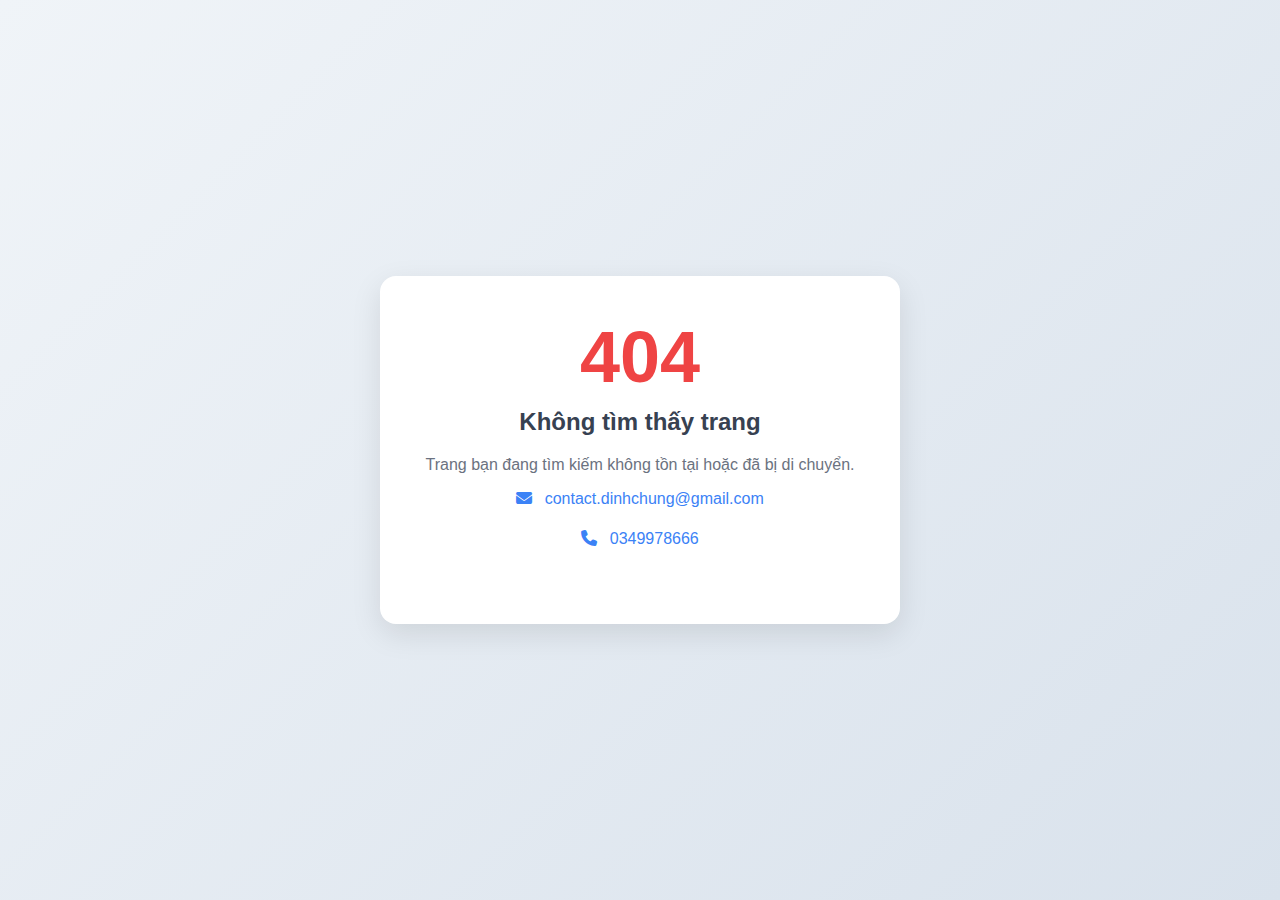
==== commit 1daf92eb: "first commit" ====
--- a/nha-gai/index.html
+++ b/nha-gai/index.html
@@ -1,8146 +1,114 @@
 <!DOCTYPE html>
 <html lang="vi">
-<!-- Mirrored from www.chungdd.online/chung by chungdd Website chungdd [XR&CO'2014], Mon, 24 Feb 2025 09:05:04 GMT -->
-<!-- Added by chungdd -->
-<meta http-equiv="content-type" content="text/html;charset=utf-8" />
-<!-- /Added by chungdd -->
+<head>
+  <meta charset="UTF-8" />
+  <meta name="viewport" content="width=device-width, initial-scale=1.0"/>
+  <title>404 - Không tìm thấy trang</title>
+  <!-- Font Awesome để hiển thị icon -->
+  <link href="https://cdnjs.cloudflare.com/ajax/libs/font-awesome/6.5.0/css/all.min.css" rel="stylesheet" />
 
-<head>
-    <meta charset="UTF-8" />
-    <title>THƯ MỜI CƯỚI ĐÌNH TRỌNG &amp; ĐINH HẰNG</title>
-    <meta name="keywords" content="" />
-    <meta name="description" content="" />
-    <meta name="viewport" content="width=device-width, initial-scale=1" />
-    <script type="text/javascript">
-        !(function (e, t, i) {
-            var a,
-                n = e.innerWidth;
-            if (((e[i] = true || n < 768 ? "mobile" : "desktop"), "desktop" == e[i])) a = "width=" + 960 + ", user-scalable=no, initial-scale=1.0";
-            else {
-                var o = 1;
-                w = 420;
-                w != n && (o = n / w), (a = "width=" + w + ", user-scalable=no, initial-scale=" + o + ", minimum-scale=" + o + ", maximum-scale=" + o);
-            }
-            var l = t.createElement("meta");
-            (l.name = "viewport"), l.setAttribute("content", a), t.head.appendChild(l);
-        })(window, document, "DISPLAY");
-    </script>
-
-    <link rel="canonical" href="chung.html" />
-    <meta property="og:url" content="https://www.chungdd.online/chung" />
-
-    <meta property="og:title" content="THƯ MỜI CƯỚI ĐÌNH TRỌNG &amp; ĐINH HẰNG" />
-    <meta property="og:type" content="website" />
-    <meta property="og:image" content="../images/04.jpg" />
-    <meta property="og:description" content="" />
-    <meta name="format-detection" content="telephone=no" />
-    <link rel="icon" href="../images/04.jpg" sizes="16x16" />
-    <link rel="dns-prefetch" href="../statics.pancake.vn/index.html" />
-    <link rel="dns-prefetch" href="../content.pancake.vn/index.html" />
-    <link rel="dns-prefetch" href="../www.youtube.com/index.html" />
-    <link rel="dns-prefetch" href="../a.pancake.vn/index.html" />
-    <link rel="preconnect" href="../fonts.gstatic.com/index.html" crossorigin />
-    <link rel="preconnect" href="../fonts.googleapis.com/index.html" crossorigin />
-    <link rel="preconnect" href="../analytics.tiktok.com/i18n/pixel" />
-    <link rel="preconnect" href="../analytics.tiktok.com/api/v2/pixel.html" />
-
-    <style type="text/css">
-        * {
-            margin: 0;
-            padding: 0;
-            box-sizing: border-box;
-            outline: 0;
-            -webkit-font-smoothing: antialiased;
-            -moz-osx-font-smoothing: grayscale;
-            font: inherit;
-            border: 0;
-        }
-
-        html {
-            font-size: 12px;
-            line-height: 1.5;
-            -webkit-tap-highlight-color: transparent;
-            font-family: "Roboto", sans-serif;
-            font-feature-settings: "tnum";
-        }
-
-        body {
-            background-color: #fff;
-            font-size: 12px;
-            color: #000;
-        }
-
-        .pageview {
-            overflow: hidden;
-        }
-
-        .lazy {
-            background: none !important;
-            -webkit-mask-image: none !important;
-        }
-
-        ol,
-        ul {
-            list-style: none;
-        }
-
-        b {
-            font-weight: bold;
-        }
-
-        .visibility-hidden {
-            visibility: hidden !important;
-        }
-
-        .cursor-pointer {
-            cursor: pointer;
-        }
-
-        .full-height {
-            height: 100%;
-        }
-
-        .full-width {
-            width: 100%;
-        }
-
-        .full-mask-size {
-            -webkit-mask-size: 100% 100%;
-        }
-
-        .mask-position {
-            -webkit-mask-position: 0% 0%;
-        }
-
-        .u-select-none {
-            user-select: none;
-            -webkit-user-select: none;
-            -moz-user-select: none;
-            -ms-user-select: none;
-        }
-
-        .p-absolute {
-            position: absolute;
-        }
-
-        .p-relative {
-            position: relative;
-        }
-
-        .gallery-view-icon-next img,
-        .gallery-view-icon-prev img,
-        .carousel-icon-next img,
-        .carousel-icon-prev img {
-            width: 25px;
-            height: 25px;
-            filter: drop-shadow(0 0 1px black);
-        }
-
-        .icon-play-video {
-            position: absolute;
-            width: 60px;
-            height: 60px;
-            top: calc(50% - 30px);
-            left: calc(50% - 30px);
-            cursor: pointer;
-            background-position: center center;
-            background-size: cover;
-            background-repeat: no-repeat;
-            background-image: url(../content.pancake.vn/1.1/30/5a/c2/93/9ec72c8ce8898050035dddbb989c950bc1faabdc1fdcc11175dea467.svg);
-        }
-
-        .player-btn-unmute {
-            position: absolute;
-            top: 0;
-            left: 0;
-            right: 0;
-            bottom: 0;
-            margin: auto;
-            cursor: pointer;
-        }
-
-        .player-btn-unmute>div {
-            content: "";
-            position: absolute;
-            width: 60px;
-            height: 60px;
-            top: calc(50% - 30px);
-            left: calc(50% - 30px);
-            background-size: 90%;
-            background-color: rgba(0, 0, 0, 0.5);
-            border-radius: 100%;
-            background-repeat: no-repeat;
-            background-position: center center;
-            background-image: url("data:image/svg+xml;utf8,%3Csvg%20xmlns%3D%22http%3A%2F%2Fwww.w3.org%2F2000%2Fsvg%22%20viewBox%3D%220%200%2036%2036%22%20width%3D%22100%25%22%20height%3D%22100%25%22%20fill%3D%22%23fff%22%3E%3Cpath%20d%3D%22m%2021.48%2C17.98%20c%200%2C-1.77%20-1.02%2C-3.29%20-2.5%2C-4.03%20v%202.21%20l%202.45%2C2.45%20c%20.03%2C-0.2%20.05%2C-0.41%20.05%2C-0.63%20z%20m%202.5%2C0%20c%200%2C.94%20-0.2%2C1.82%20-0.54%2C2.64%20l%201.51%2C1.51%20c%20.66%2C-1.24%201.03%2C-2.65%201.03%2C-4.15%200%2C-4.28%20-2.99%2C-7.86%20-7%2C-8.76%20v%202.05%20c%202.89%2C.86%205%2C3.54%205%2C6.71%20z%20M%209.25%2C8.98%20l%20-1.27%2C1.26%204.72%2C4.73%20H%207.98%20v%206%20H%2011.98%20l%205%2C5%20v%20-6.73%20l%204.25%2C4.25%20c%20-0.67%2C.52%20-1.42%2C.93%20-2.25%2C1.18%20v%202.06%20c%201.38%2C-0.31%202.63%2C-0.95%203.69%2C-1.81%20l%202.04%2C2.05%201.27%2C-1.27%20-9%2C-9%20-7.72%2C-7.72%20z%20m%207.72%2C.99%20-2.09%2C2.08%202.09%2C2.09%20V%209.98%20z%22%3E%3C%2Fpath%3E%3C%2Fsvg%3E");
-        }
-
-        .d-none {
-            display: none;
-        }
-
-        a:link,
-        a:visited {
-            color: inherit;
-        }
-
-        a {
-            text-decoration: none;
-        }
-
-        .section-container {
-            margin: auto;
-        }
-
-        .image-block-css {
-            overflow: hidden;
-        }
-
-        .image-background,
-        .image-background-compare {
-            margin: 0 auto;
-        }
-
-        .image-background-compare {
-            top: 0;
-            left: 0;
-            width: 100%;
-            height: 100%;
-        }
-
-        .image-compare-line {
-            position: absolute;
-            top: 50%;
-            left: 50%;
-            z-index: 40;
-            width: 38px;
-            height: 38px;
-            margin-top: -22px;
-            margin-left: -22px;
-            cursor: pointer;
-            border: 3px solid #fff;
-            border-radius: 1000px;
-            -webkit-box-shadow: 0px 0px 12px rgba(51, 51, 51, 0.5);
-            box-shadow: 0px 0px 12px rgba(51, 51, 51, 0.5);
-        }
-
-        .image-compare-left-arrow,
-        .image-compare-right-arrow {
-            top: 50%;
-            margin-top: -6px;
-            position: absolute;
-            width: 0;
-            height: 0;
-            border: 6px inset transparent;
-        }
-
-        .image-compare-left-arrow {
-            left: 50%;
-            margin-left: -17px;
-            border-right: 6px solid #fff;
-        }
-
-        .image-compare-right-arrow {
-            right: 50%;
-            margin-right: -17px;
-            border-left: 6px solid #fff;
-        }
-
-        .image-compare-line:before,
-        .image-compare-line:after {
-            position: absolute;
-            z-index: 30;
-            display: block;
-            content: " ";
-            background: #fff;
-        }
-
-        .image-compare-line:before {
-            left: 50%;
-            width: 3px;
-            height: 9999px;
-            bottom: 50%;
-            margin-bottom: 22px;
-            -webkit-box-shadow: 0 3px 0 #fff, 0px 0px 12px rgba(51, 51, 51, 0.5);
-            box-shadow: 0 3px 0 #fff, 0px 0px 12px rgba(51, 51, 51, 0.5);
-        }
-
-        .image-compare-line:after {
-            left: 50%;
-            width: 3px;
-            height: 9999px;
-            top: 50%;
-            margin-top: 22px;
-            -webkit-box-shadow: 0 -3px 0 #fff, 0px 0px 12px rgba(51, 51, 51, 0.5);
-            box-shadow: 0 -3px 0 #fff, 0px 0px 12px rgba(51, 51, 51, 0.5);
-        }
-
-        .text-block-css {
-            display: inline-block;
-            word-break: break-word;
-            -webkit-background-clip: text !important;
-        }
-
-        .animationText span {
-            display: inline-block;
-        }
-
-        .animationText .bar {
-            position: absolute;
-            height: 100%;
-            width: 3px;
-            background: currentColor;
-            top: 0;
-            right: 0;
-        }
-
-        .animate-word-wrapper {
-            position: relative;
-            overflow: hidden;
-            vertical-align: top;
-            transition: width 0.6s;
-            text-align: start;
-        }
-
-        .animate-word-wrapper>span {
-            white-space: nowrap;
-            position: absolute;
-            top: 0;
-            left: 0;
-            font: inherit;
-        }
-
-        .animate-word-wrapper span i {
-            font: inherit;
-            font-style: initial;
-            display: inline-block;
-            backface-visibility: hidden;
-            -webkit-backface-visibility: hidden;
-        }
-
-        .animate-word-wrapper span i.in {
-            animation-name: rotate-3-in;
-            animation-fill-mode: forwards;
-            animation-duration: 0.6s;
-        }
-
-        .animate-word-wrapper span i.out {
-            animation-name: rotate-3-out;
-            animation-fill-mode: forwards;
-            animation-duration: 0.6s;
-        }
-
-        .animationText .hidden {
-            opacity: 0;
-            z-index: -1;
-        }
-
-        .animationText .visible {
-            opacity: 1;
-            position: relative;
-        }
-
-        .inline {
-            display: inline !important;
-        }
-
-        .caret-dummy {
-            animation: caret-popping 1s infinite;
-        }
-
-        .caret {
-            transform: scaleY(1.3) translateY(-3%);
-        }
-
-        @keyframes rotate-3-out {
-            0% {
-                transform: rotateY(0);
-                -webkit-transform: rotateY(0);
-            }
-
-            100% {
-                transform: rotateY(-180deg);
-                -webkit-transform: rotateY(-180deg);
-            }
-        }
-
-        @-webkit-keyframes rotate-3-out {
-            0% {
-                transform: rotateY(0);
-                -webkit-transform: rotateY(0);
-            }
-
-            100% {
-                transform: rotateY(-180deg);
-                -webkit-transform: rotateY(-180deg);
-            }
-        }
-
-        @keyframes rotate-3-in {
-            0% {
-                transform: rotateY(180deg);
-                -webkit-transform: rotateY(180deg);
-            }
-
-            100% {
-                transform: rotateY(0);
-                -webkit-transform: rotateY(0);
-            }
-        }
-
-        @-webkit-keyframes rotate-3-in {
-            0% {
-                transform: rotateY(180deg);
-                -webkit-transform: rotateY(180deg);
-            }
-
-            100% {
-                transform: rotateY(0);
-                -webkit-transform: rotateY(0);
-            }
-        }
-
-        @keyframes caret-popping {
-            0% {
-                opacity: 0;
-            }
-
-            50% {
-                opacity: 1;
-            }
-
-            100% {
-                opacity: 0;
-            }
-        }
-
-        .line-css {
-            padding: 8px 0;
-        }
-
-        .line-container {
-            border-left-width: 0 !important;
-            border-right-width: 0 !important;
-            border-bottom-width: 0 !important;
-        }
-
-        .com-button {
-            cursor: pointer;
-            user-select: none;
-            -webkit-user-select: none;
-            transition: transform 200ms ease-out;
-            -webkit-transition: transform 200ms ease-out;
-        }
-
-        .com-button:active {
-            transform: translateY(5px);
-            -webkit-transform: translateY(5px);
-        }
-
-        .button-css {
-            display: flex;
-            display: -webkit-flex;
-            align-items: center;
-            -webkit-align-items: center;
-            justify-content: center;
-            -webkit-justify-content: center;
-            text-align: center;
-        }
-
-        .button-text {
-            display: table-cell;
-            vertical-align: middle;
-            text-align: unset;
-        }
-
-        .countdown-wrapper {
-            display: flex;
-            display: -webkit-flex;
-            pointer-events: none;
-            font-size: 20px;
-        }
-
-        .countdown-message {
-            width: 100%;
-            position: absolute;
-            height: 100%;
-            top: 0;
-            left: 0;
-            background: #000;
-            color: #fff;
-            display: flex;
-            align-items: center;
-            justify-content: center;
-        }
-
-        .countdown-item {
-            display: flex;
-            display: -webkit-flex;
-            justify-content: center;
-            -webkit-justify-content: center;
-            font: inherit;
-            align-items: center;
-            -webkit-align-items: center;
-            width: calc((100% - 40px) / 4);
-            height: calc(100% - 10px);
-            margin: 5px;
-            flex-direction: column;
-            -webkit-flex-direction: column;
-        }
-
-        .countdown-wrapper .timer-number-wrapper {
-            display: flex;
-        }
-
-        .countdown-wrapper .timer-number {
-            overflow: hidden;
-            position: relative;
-        }
-
-        .countdown-wrapper .timer-number .show {
-            transition-property: transform;
-            transition-duration: 0.3s;
-            transition-timing-function: ease;
-            transform: translateY(0%);
-        }
-
-        .countdown-wrapper .timer-number .next {
-            transition-property: transform;
-            transition-duration: 0.3s;
-            transition-timing-function: ease;
-            position: absolute;
-            transform: translateY(0%);
-        }
-
-        .countdown-item .text {
-            font-size: 0.8em;
-        }
-
-        .frame-html-box iframe {
-            width: 100%;
-            height: 100%;
-        }
-
-        .popup-wrapper {
-            top: 0;
-            left: 0;
-        }
-
-        .popup-background {
-            overflow: hidden;
-        }
-
-        .popup-backdrop {
-            background: rgba(0, 0, 0, 0.5);
-            position: fixed;
-            top: 0;
-            left: 0;
-            z-index: 1000000;
-        }
-
-        .popup-center {
-            top: 0;
-            left: 0;
-            right: 0;
-            bottom: 0;
-            margin: auto;
-        }
-
-        .popup-top-left {
-            top: 0;
-            left: 0;
-        }
-
-        .popup-top-center {
-            top: 0;
-            left: 50%;
-            transform: translate3d(-50%, 0, 0);
-            -webkit-transform: translate3d(-50%, 0, 0);
-        }
-
-        .popup-top-right {
-            top: 0;
-            right: 0;
-        }
-
-        .popup-center-left {
-            left: 0;
-            top: 50%;
-            transform: translate3d(0, -50%, 0);
-            -webkit-transform: translate3d(0, -50%, 0);
-        }
-
-        .popup-center-right {
-            right: 0;
-            top: 50%;
-            transform: translate3d(0, -50%, 0);
-            -webkit-transform: translate3d(0, -50%, 0);
-        }
-
-        .popup-bottom-left {
-            bottom: 0;
-            left: 0;
-        }
-
-        .popup-bottom-center {
-            bottom: 0;
-            left: 50%;
-            transform: translate3d(-50%, 0, 0);
-            -webkit-transform: translate3d(-50%, 0, 0);
-        }
-
-        .popup-bottom-right {
-            bottom: 0;
-            right: 0;
-        }
-
-        .input-number-quantity-css {
-            width: 100%;
-            height: 100%;
-            overflow: hidden;
-            display: flex;
-            user-select: none;
-        }
-
-        .input-number-quantity-css .minus,
-        .plus {
-            display: flex;
-            align-items: center;
-            justify-content: center;
-            flex-shrink: 0;
-            cursor: pointer;
-        }
-
-        .input-number-quantity-css .minus {
-            border-right: inherit;
-        }
-
-        .input-number-quantity-css .plus {
-            border-left: inherit;
-        }
-
-        .input-number-quantity-css input {
-            text-align: center;
-            background: transparent;
-            color: inherit;
-            width: 100%;
-            height: 100%;
-            border: 0;
-            outline: none;
-            padding-left: 10px;
-            padding-right: 10px;
-            box-sizing: border-box;
-            border-radius: 0;
-        }
-
-        .input-number-quantity-css input::placeholder {
-            color: #979797;
-            -webkit-text-fill-color: #979797;
-        }
-
-        .input-number-quantity-css input::-webkit-outer-spin-button,
-        .input-number-quantity-css input::-webkit-inner-spin-button {
-            -webkit-appearance: none;
-            margin: 0;
-        }
-
-        .input-number-quantity-css input[type="number"] {
-            -moz-appearance: textfield;
-        }
-
-        .field-error {
-            top: 0;
-            right: 0;
-            position: absolute;
-            height: 100%;
-            width: 30px;
-        }
-
-        .field-error img {
-            width: 16px;
-            height: 16px;
-            position: absolute;
-            left: calc(50% - 8px);
-            top: calc(50% - 8px);
-        }
-
-        .input-css {
-            overflow: hidden;
-        }
-
-        .input-css input {
-            background: transparent;
-            color: inherit;
-            padding-left: 10px;
-            border-radius: 0;
-            text-align: inherit;
-            letter-spacing: inherit;
-        }
-
-        .input-css input::placeholder {
-            text-transform: var(--placeholder-transform);
-            text-decoration: var(--placeholder-decoration);
-        }
-
-        .input-datetime {
-            overflow: hidden;
-        }
-
-        .input-datetime input {
-            background: transparent;
-            width: 100%;
-            height: 100%;
-            padding-left: 10px;
-            padding-right: 10px;
-            border-radius: 0;
-            box-sizing: border-box;
-            -webkit-appearance: textfield;
-            -moz-appearance: textfield;
-            text-align: inherit;
-            letter-spacing: inherit;
-        }
-
-        .input-datetime input::placeholder {
-            text-transform: var(--placeholder-transform);
-            text-decoration: var(--placeholder-decoration);
-        }
-
-        .input-datetime .input-datetime-placeholder {
-            position: absolute;
-            top: 0;
-            padding-left: 12px;
-            height: 100%;
-            width: 100%;
-            align-items: center;
-            display: flex;
-            z-index: -1;
-        }
-
-        .input-file {
-            overflow: hidden;
-            display: flex;
-            display: -webkit-flex;
-            align-items: center;
-            -webkit-align-items: center;
-            justify-content: space-between;
-            -webkit-justify-content: space-between;
-            padding: 0 10px;
-            cursor: pointer;
-        }
-
-        .input-file .title {
-            overflow: hidden;
-            white-space: nowrap;
-            text-overflow: ellipsis;
-        }
-
-        .input-file input[type="file"] {
-            opacity: 0;
-            cursor: pointer;
-            top: 0;
-            left: 0;
-        }
-
-        .textarea-css {
-            width: 100%;
-            height: 100%;
-            overflow: hidden;
-        }
-
-        .textarea-css textarea {
-            background: transparent;
-            padding-top: 6px;
-            padding-bottom: 0;
-            color: inherit;
-            padding-left: 10px;
-            border-radius: 0;
-            text-align: inherit;
-            letter-spacing: inherit;
-        }
-
-        .textarea-css textarea::placeholder {
-            text-transform: var(--placeholder-transform);
-            text-decoration: var(--placeholder-decoration);
-        }
-
-        .com-checkbox-group {
-            min-height: 40px;
-        }
-
-        .checkbox-group-css {
-            display: flex;
-            display: -webkit-flex;
-            flex-direction: row;
-            -webkit-flex-direction: row;
-            flex-wrap: wrap;
-            -webkit-flex-wrap: wrap;
-            padding-left: 10px;
-            min-height: 40px;
-        }
-
-        .checkbox-group-item {
-            display: flex;
-            display: -webkit-flex;
-            align-items: center;
-            -webkit-align-items: center;
-        }
-
-        .checkbox-group-input {
-            margin-right: 10px;
-            width: 13px;
-            height: 13px;
-            min-width: 13px;
-            min-height: 13px;
-        }
-
-        .com-radio {
-            min-height: 40px;
-            height: auto !important;
-        }
-
-        .radio-css {
-            min-height: 40px;
-            display: flex;
-            display: -webkit-flex;
-            flex-direction: row;
-            -webkit-flex-direction: row;
-            flex-wrap: wrap;
-            -webkit-flex-wrap: wrap;
-        }
-
-        .radio-item {
-            display: flex;
-            display: -webkit-flex;
-            align-items: center;
-            -webkit-align-items: center;
-            border-radius: 5px;
-            padding-left: 10px;
-        }
-
-        .radio-input {
-            margin-right: 10px;
-            width: 13px;
-            height: 13px;
-            min-width: 13px;
-            min-height: 13px;
-        }
-
-        .select-css {
-            overflow: hidden;
-            padding-top: 0;
-            padding-bottom: 0;
-        }
-
-        .select-css select {
-            text-align: inherit;
-            letter-spacing: inherit;
-        }
-
-        .select-css option:first-child {
-            color: #979797;
-        }
-
-        .chevron {
-            pointer-events: none;
-            color: #979797;
-            position: absolute;
-            right: 0;
-            width: 26px;
-            height: 100%;
-            top: 0;
-        }
-
-        .chevron .icon {
-            position: absolute;
-            display: block;
-            width: 14px;
-            height: 14px;
-            border: 2px solid transparent;
-            border-radius: 100px;
-            top: calc(50% - 7px);
-            left: calc(50% - 7px);
-        }
-
-        .chevron .icon::after {
-            content: "";
-            display: block;
-            position: absolute;
-            width: 6px;
-            height: 6px;
-            border-bottom: 2px solid;
-            border-right: 2px solid;
-            transform: rotate(45deg);
-            -webkit-transform: rotate(45deg);
-        }
-
-        .select-css select {
-            background: transparent;
-            padding-right: 26px;
-            padding-left: 10px;
-            appearance: none;
-            -webkit-appearance: none;
-            -moz-appearance: none;
-            -o-appearance: none;
-            color: #979797;
-        }
-
-        .select-css select.select {
-            color: inherit;
-        }
-
-        .address-css {
-            overflow: hidden;
-        }
-
-        .address-css .select-container {
-            color: inherit;
-            padding-top: 0;
-            padding-bottom: 0;
-            border-radius: 0;
-            display: flex;
-            display: -webkit-flex;
-            justify-content: space-between;
-            -webkit-justify-content: space-between;
-        }
-
-        .address-css .select-field {
-            height: 100%;
-            flex: 1;
-            position: relative;
-        }
-
-        .address-css select {
-            background: transparent;
-            padding-left: 10px;
-            padding-right: 26px;
-            width: 100%;
-            appearance: none;
-            -webkit-appearance: none;
-            -moz-appearance: none;
-            -o-appearance: none;
-            height: 100%;
-            color: #979797;
-        }
-
-        .address-css select.select {
-            color: inherit;
-        }
-
-        .address-css select option:first-child {
-            color: #979797;
-        }
-
-        .address-column {
-            background: transparent !important;
-            border-width: 0 !important;
-        }
-
-        .address-column .select-column {
-            flex-direction: column;
-            border-radius: inherit !important;
-            border-color: inherit !important;
-            border-style: inherit !important;
-        }
-
-        .address-column .select-column .select-field {
-            width: 100%;
-            border-radius: inherit;
-            border-width: 1px;
-            border-color: inherit;
-            border-style: inherit;
-            overflow: hidden;
-        }
-
-        .detect-address-select-wrapper {
-            background: #fff;
-            border-radius: 4px;
-            display: flex;
-            flex-direction: column;
-            padding: 4px;
-            transition: max-height 0.3s ease-in-out, visibility 0.3s ease-in-out, scale 0.3s, opacity 0.3s;
-            max-height: 0;
-            scale: 0.5;
-            opacity: 0;
-            overflow: hidden scroll;
-            border: 1px solid rgba(217, 217, 217, 1);
-        }
-
-        .detect-address-select-wrapper::-webkit-scrollbar-thumb {
-            background-color: #d4d4d4;
-            border-radius: 8px;
-        }
-
-        .detect-address-select-wrapper::-webkit-scrollbar-thumb:hover {
-            background-color: #808080;
-        }
-
-        .detect-address-select-wrapper::-webkit-scrollbar-track {
-            background-color: #fff;
-        }
-
-        .detect-address-select-wrapper::-webkit-scrollbar {
-            background-color: transparent;
-            width: 6px;
-        }
-
-        .detect-address-select-option {
-            padding: 6px 8px;
-            cursor: pointer;
-            border-radius: 2px;
-        }
-
-        .detect-address-select-option:hover {
-            background-color: #e5e5e5;
-        }
-
-        .icon-container {
-            position: absolute;
-            left: calc(50% - 10px);
-            top: calc(50% - 10px);
-        }
-
-        .loader {
-            position: relative;
-            height: 20px;
-            width: 20px;
-            display: inline-block;
-            animation: around 5.4s infinite;
-        }
-
-        @keyframes around {
-            0% {
-                transform: rotate(0deg);
-            }
-
-            100% {
-                transform: rotate(360deg);
-            }
-        }
-
-        .loader::after,
-        .loader::before {
-            content: "";
-            background: white;
-            position: absolute;
-            display: inline-block;
-            width: 100%;
-            height: 100%;
-            border-width: 2px;
-            border-color: #333 #333 transparent transparent;
-            border-style: solid;
-            border-radius: 20px;
-            box-sizing: border-box;
-            top: 0;
-            left: 0;
-            animation: around 0.7s ease-in-out infinite;
-        }
-
-        .loader::after {
-            animation: around 0.7s ease-in-out 0.1s infinite;
-            background: transparent;
-        }
-
-        .button-loader,
-        .button-loader:before,
-        .button-loader:after {
-            border-radius: 50%;
-            width: 1.3em;
-            height: 1.3em;
-            animation-fill-mode: both;
-            animation: bblFadInOut 1.8s infinite ease-in-out;
-        }
-
-        .button-loader {
-            color: #fff;
-            font-size: 7px;
-            position: relative;
-            text-indent: -9999em;
-            transform: translateZ(0);
-            animation-delay: -0.16s;
-            display: none;
-            top: -17px;
-        }
-
-        .button-loader:before,
-        .button-loader:after {
-            content: "";
-            position: absolute;
-            top: 0;
-        }
-
-        .button-loader:before {
-            left: -3.5em;
-            animation-delay: -0.32s;
-        }
-
-        .button-loader:after {
-            left: 3.5em;
-        }
-
-        @keyframes bblFadInOut {
-
-            0%,
-            80%,
-            100% {
-                box-shadow: 0 2.5em 0 -1.3em;
-            }
-
-            40% {
-                box-shadow: 0 2.5em 0 0;
-            }
-        }
-
-        .overlay {
-            pointer-events: none;
-            width: 100%;
-            height: 100%;
-            position: absolute;
-            top: 0;
-            left: 0;
-            border-radius: inherit;
-        }
-
-        .cart-quantity-css {
-            overflow: hidden;
-            display: flex;
-            display: -webkit-flex;
-        }
-
-        .cart-quantity-css .minus {
-            border-right: inherit;
-        }
-
-        .cart-quantity-css .plus {
-            border-left: inherit;
-        }
-
-        .cart-quantity-css input {
-            text-align: center;
-            background: transparent;
-            color: inherit;
-            padding-left: 10px;
-            padding-right: 10px;
-            border-radius: 0;
-            -moz-appearance: textfield;
-        }
-
-        .cart-quantity-css input::-webkit-outer-spin-button,
-        .cart-quantity-css input::-webkit-inner-spin-button {
-            -webkit-appearance: none;
-        }
-
-        .cart-quantity-css .minus,
-        .cart-quantity-css .plus {
-            display: flex;
-            display: -webkit-flex;
-            align-items: center;
-            -webkit-align-items: center;
-            justify-content: center;
-            -webkit-justify-content: center;
-            flex-shrink: 0;
-            -webkit-flex-shrink: 0;
-            user-select: none;
-            cursor: pointer;
-            -webkit-user-select: none;
-            width: 40px;
-        }
-
-        .product-attr-selected {
-            top: 0;
-            left: 0;
-            overflow: hidden;
-        }
-
-        .lightbox-btn-close {
-            background-color: #a8a8a8;
-            width: 21px;
-            height: 21px;
-            position: absolute;
-            cursor: pointer;
-        }
-
-        .lightbox-btn-close>span {
-            position: absolute;
-            z-index: 9999;
-            width: 14px;
-            height: 14px;
-            top: calc(50% - 7px);
-            left: calc(50% - 7px);
-            -webkit-mask-size: 100% 100%;
-            -webkit-mask-position: 0% 0%;
-            background: #fff;
-            -webkit-mask-image: url([data-uri]);
-        }
-
-        .lightbox-image,
-        .lightbox-video,
-        .lightbox-iframe {
-            position: absolute;
-            top: 0;
-            left: 0;
-            right: 0;
-            bottom: 0;
-            margin: auto;
-            max-width: 80%;
-            max-height: 80%;
-        }
-
-        .lightbox-iframe {
-            width: 100%;
-            height: 100%;
-        }
-
-        .lightbox-backdrop {
-            width: 100%;
-            background: rgba(0, 0, 0, 0.5);
-            height: 100%;
-            position: fixed;
-            top: 0;
-            left: 0;
-            z-index: 1000000000;
-            touch-action: none;
-        }
-
-        .w-alert-message-wrapper {
-            position: fixed;
-            top: 15px;
-            z-index: 999999;
-            left: 50%;
-            padding: 10px 16px;
-            border: 1px solid var(--color-alert, #15942a);
-            -webkit-transform: translateX(-50%);
-            -ms-transform: translateX(-50%);
-            transform: translateX(-50%);
-            --transform-translateX: -50%;
-            background: white;
-            border-radius: 8px;
-            -webkit-box-shadow: 0px 2px 8px 0px rgba(0, 0, 0, 0.15);
-            box-shadow: 0px 2px 8px 0px rgba(0, 0, 0, 0.15);
-            display: -webkit-box;
-            display: -ms-flexbox;
-            display: flex;
-            -webkit-box-align: stretch;
-            -ms-flex-align: stretch;
-            align-items: stretch;
-            -webkit-box-pack: center;
-            -ms-flex-pack: center;
-            justify-content: center;
-        }
-
-        .w-alert-message {
-            display: -webkit-box;
-            display: -ms-flexbox;
-            display: flex;
-            -webkit-box-align: center;
-            -ms-flex-align: center;
-            align-items: center;
-            -webkit-box-pack: center;
-            -ms-flex-pack: center;
-            justify-content: center;
-        }
-
-        .w-alert-message .icon {
-            line-height: 22px;
-            display: -webkit-box;
-            display: -ms-flexbox;
-            display: flex;
-            -webkit-box-align: center;
-            -ms-flex-align: center;
-            align-items: center;
-            -webkit-box-pack: center;
-            -ms-flex-pack: center;
-            justify-content: center;
-            margin-left: 0px;
-            margin-right: 6px;
-        }
-
-        .w-alert-message span.close-icon {
-            margin-left: 6px;
-            margin-right: 0px;
-            color: #80808085;
-            cursor: pointer;
-        }
-
-        .login-popup-wrapper .backdrop-login {
-            position: fixed;
-            top: 0;
-            left: 0;
-            width: 100%;
-            height: 100%;
-            background: rgba(0, 0, 0, 0.5);
-            display: none;
-            z-index: 99;
-        }
-
-        .login-popup-wrapper .popup-default-login {
-            position: fixed;
-            top: 45%;
-            left: 50%;
-            width: 400px;
-            height: 160px;
-            transform: translate(-50%, -50%);
-            z-index: 999;
-            display: none;
-            max-width: calc(100% - 50px);
-            border: 1px solid rgba(0, 0, 0, 0.3);
-            background-color: #fff;
-            border-radius: 10px;
-        }
-
-        .login-popup-wrapper .popup-default-login .popup-login-title {
-            background-color: rgba(6, 21, 40, 0.05);
-            color: #000;
-            padding: 12px 15px;
-            font-weight: 600;
-            font-size: 16px;
-            border-top-left-radius: 10px;
-            border-top-right-radius: 10px;
-        }
-
-        .login-popup-wrapper .popup-default-login .popup-login-content {
-            font-size: 14px;
-            padding: 0 20px;
-            margin-top: 10px;
-            line-height: 18px;
-            -webkit-line-clamp: 3;
-            -webkit-box-orient: vertical;
-            overflow: hidden;
-            text-overflow: ellipsis;
-            display: -webkit-box;
-        }
-
-        .login-popup-wrapper .popup-default-login .popup-login-btn {
-            display: block;
-            position: absolute;
-            right: 15px;
-            bottom: 10px;
-            margin: 0 auto;
-            padding: 10px 0;
-            border: none;
-            width: 80px;
-            text-transform: uppercase;
-            text-align: center;
-            color: #000;
-            background-color: #e6e6e6;
-            border-radius: 5px;
-            text-decoration: none;
-            font-size: 14px;
-            font-weight: 600;
-            cursor: pointer;
-        }
-    </style>
-    <style type="text/css" media="screen and (min-width: 768px)">
-        .section-container {
-            max-width: 420px;
-        }
-
-        .section-wrapper {
-            margin: 0 auto;
-            max-width: 420px;
-        }
-
-        .pageview {
-            max-width: 420px;
-            margin: 0 auto;
-        }
-
-        #w-5fieb1sl {
-            top: 0px;
-            left: 0px;
-            position: relative;
-            width: 420px;
-            height: 800px;
-        }
-
-        #w-5fieb1sl .section-wrapper {
-            opacity: 1;
-        }
-
-        #w-5fieb1sl {
-            margin-bottom: -1px;
-        }
-
-        #w-5fieb1sl .section-background {
-            background: rgba(144, 39, 50, 1);
-            --type: 0;
-        }
-
-        #w-593k3hdo {
-            top: 0px;
-            left: -49.00764465332031px;
-            width: 533px;
-            height: 800px;
-        }
-
-        #w-593k3hdo .image-block-css {
-            border-color: rgba(229, 231, 235, 1);
-            border-style: solid;
-            border-width: 0px;
-            position: absolute;
-            z-index: null;
-        }
-
-        #w-593k3hdo .image-background {
-            width: 534.5852895148669px;
-            height: 801.2519561815335px;
-            top: 0px;
-            left: 0px;
-            background: center center/ cover no-repeat content-box url(../images/01.JPG) border-box;
-            --type: 0;
-        }
-
-        #w-593k3hdo .image-background-compare {
-            background: undefined;
-            clip: rect(0, 266.5px, 800px, 0);
-            --type: 0;
-        }
-
-        #w-libmqckf {
-            top: 64.00833511352539px;
-            left: -121px;
-            perspective: 1000px;
-            width: 560px;
-            height: 151.7916717529297px;
-        }
-
-        #w-libmqckf .text-block {
-            background: ;
-        }
-
-        #w-libmqckf .text-block-css {
-            -webkit-text-stroke: 0px rgba(144, 39, 50, 1);
-            border-color: rgba(229, 231, 235, 1);
-            border-style: solid;
-            color: rgba(144, 39, 50, 1);
-            font-family: "LNTH-RaphLanokFuture.otf", sans-serif;
-            font-size: 46px;
-            line-height: 1.1;
-            text-align: center;
-            text-shadow: 0px 4px 4px rgba(255, 255, 255, 1);
-        }
-
-        #w-libmqckf>div {
-            transform: rotate(353deg) perspective(1000px);
-        }
-
-        #w-4jufts8h {
-            top: 517.5px;
-            left: 0.000030517578125px;
-            width: 420px;
-            height: 284px;
-        }
-
-        #w-4jufts8h .rectangle-css {
-            border-color: rgba(229, 231, 235, 1);
-            border-style: solid;
-            background: linear-gradient(180deg, rgba(255, 255, 255, 0) 0%, rgba(255, 255, 255, 1) 100%);
-        }
-
-        #w-xt9665eb {
-            top: 551px;
-            left: 131.5px;
-            width: 254px;
-            height: 30px;
-        }
-
-        #w-xt9665eb .text-block {
-            background: ;
-        }
-
-        #w-xt9665eb .text-block-css {
-            border-color: rgba(229, 231, 235, 1);
-            border-style: solid;
-            color: rgba(144, 39, 50, 1);
-            font-family: "Arial", sans-serif;
-            font-size: 20px;
-            text-align: center;
-        }
-
-        #w-nk5wr3l0 {
-            top: 573.2569236755371px;
-            left: 140.486083984375px;
-            width: 236px;
-            height: auto;
-        }
-
-        #w-nk5wr3l0 .line-container {
-            background: rgba(144, 39, 50, 1);
-            border-color: rgba(144, 39, 50, 1);
-            border-style: solid;
-            border-width: 2px;
-        }
-
-        #w-dqvmzi6o {
-            top: 593.25px;
-            left: 131.5px;
-            width: 254px;
-            height: 27px;
-        }
-
-        #w-dqvmzi6o .text-block {
-            background: ;
-        }
-
-        #w-dqvmzi6o .text-block-css {
-            -webkit-text-stroke: 0px rgba(0, 0, 0, 1);
-            border-color: rgba(229, 231, 235, 1);
-            border-style: solid;
-            color: rgba(144, 39, 50, 1);
-            font-size: 18px;
-            font-weight: bold;
-            line-height: 1.5;
-            text-align: center;
-        }
-
-        #w-fohw3jt3 {
-            top: 623.2986106872559px;
-            left: 131.5px;
-            width: 254px;
-            height: 33px;
-        }
-
-        #w-fohw3jt3 .text-block {
-            background: ;
-        }
-
-        #w-fohw3jt3 .text-block-css {
-            -webkit-text-stroke: 0px rgba(0, 0, 0, 1);
-            border-color: rgba(229, 231, 235, 1);
-            border-style: solid;
-            color: rgba(144, 39, 50, 1);
-            font-size: 22px;
-            font-weight: bold;
-            letter-spacing: 7px;
-            line-height: 1.5;
-            text-align: center;
-        }
-
-        #w-2wfccz0r {
-            top: 656.3263816833496px;
-            left: 140.5px;
-            width: 236px;
-            height: auto;
-        }
-
-        #w-2wfccz0r .line-container {
-            border-color: rgba(144, 39, 50, 1);
-            border-style: solid;
-            border-width: 2px;
-        }
-
-        #w-y6kh2ggx {
-            top: 433.5px;
-            left: -5.5px;
-            width: 431px;
-            height: 33px;
-        }
-
-        #w-y6kh2ggx .button-css {
-            color: rgba(0, 0, 0, 0.5);
-            font-weight: bold;
-            border-radius: 6px;
-            box-shadow: 0px 4px 4px rgba(0, 0, 0, 0.25);
-            font-size: 17px;
-            border-style: solid;
-            border-color: rgba(229, 231, 235, 1);
-            letter-spacing: 2px;
-            background: rgba(255, 255, 255, 0.5);
-            --type: 0;
-        }
-
-        #w-f9da4ivv {
-            top: 0px;
-            left: 0px;
-            position: relative;
-            width: 420px;
-            height: 642px;
-        }
-
-        #w-f9da4ivv .section-wrapper {
-            opacity: 1;
-        }
-
-        #w-f9da4ivv {
-            margin-bottom: -1px;
-        }
-
-        #w-f9da4ivv .section-background {
-            background: rgba(144, 39, 50, 1);
-            --type: 0;
-        }
-
-        #w-6u8c2qnm {
-            top: 321px;
-            left: 8px;
-            width: 405px;
-            height: 309px;
-        }
-
-        #w-6u8c2qnm .rectangle-css {
-            border-color: rgba(229, 231, 235, 1);
-            border-style: solid;
-            background: rgba(190, 168, 168, 0.8);
-        }
-
-        #w-gvymydtl {
-            top: 25px;
-            left: -3.5px;
-            width: 427px;
-            height: 40px;
-        }
-
-        #w-gvymydtl .text-block {
-            background: ;
-        }
-
-        #w-gvymydtl .text-block-css {
-            border-color: rgba(229, 231, 235, 1);
-            border-style: solid;
-            color: rgba(255, 255, 255, 1);
-            font-family: "VNF-Shelia-Regular.ttf", sans-serif;
-            font-size: 20px;
-            line-height: 1;
-            text-align: center;
-        }
-
-        #w-4yh6c15f {
-            top: 87.76251220703125px;
-            left: 0px;
-            width: 200px;
-            height: 72px;
-        }
-
-        #w-4yh6c15f .text-block {
-            background: ;
-        }
-
-        #w-4yh6c15f .text-block-css {
-            border-color: rgba(229, 231, 235, 1);
-            border-style: solid;
-            color: rgba(255, 255, 255, 1);
-            font-family: "UTM-Cafeta.ttf", sans-serif;
-            font-size: 16px;
-            text-align: center;
-        }
-
-        #w-gbb0dhda {
-            top: 267.79029083251953px;
-            left: 0px;
-            width: 200px;
-            height: 39px;
-        }
-
-        #w-gbb0dhda .text-block {
-            background: ;
-        }
-
-        #w-gbb0dhda .text-block-css {
-            border-color: rgba(229, 231, 235, 1);
-            border-style: solid;
-            color: rgba(252, 252, 252, 1);
-            font-family: "Ephesis-Regular.ttf", sans-serif;
-            font-size: 26px;
-            text-align: center;
-        }
-
-        #w-vw5ecqpv {
-            top: 245.2903060913086px;
-            left: 45.5px;
-            width: 109px;
-            height: 22.5px;
-        }
-
-        #w-vw5ecqpv .text-block {
-            background: ;
-        }
-
-        #w-vw5ecqpv .text-block-css {
-            border-color: rgba(229, 231, 235, 1);
-            border-style: solid;
-            color: rgba(255, 255, 255, 1);
-            font-size: 15px;
-            text-align: center;
-        }
-
-        #w-mc4jcf6g {
-            top: 327.5px;
-            left: 17px;
-            width: 195px;
-            height: 296px;
-        }
-
-        #w-mc4jcf6g .image-block-css {
-            border-color: rgba(229, 231, 235, 1);
-            border-style: solid;
-            border-width: 0px;
-            position: absolute;
-            z-index: null;
-        }
-
-        #w-mc4jcf6g .image-background {
-            width: 443.65339578454336px;
-            height: 296px;
-            top: 0px;
-            left: -38px;
-            background: center center/ cover no-repeat scroll content-box url(../images/05.JPG) border-box;
-            --type: 0;
-        }
-
-        #w-mc4jcf6g .image-background-compare {
-            background: undefined;
-            clip: rect(0, 97.5px, 296px, 0);
-            --type: 0;
-        }
-
-        #w-yexoi8q6 {
-            top: 87.77495574951172px;
-            left: 220px;
-            width: 200px;
-            height: 72px;
-        }
-
-        #w-yexoi8q6 .text-block {
-            background: ;
-        }
-
-        #w-yexoi8q6 .text-block-css {
-            border-color: rgba(229, 231, 235, 1);
-            border-style: solid;
-            color: rgba(255, 255, 255, 1);
-            font-family: "UTM-Cafeta.ttf", sans-serif;
-            font-size: 16px;
-            text-align: center;
-        }
-
-        #w-pw4r678c {
-            top: 171.02362060546875px;
-            left: 137px;
-            width: 146px;
-            height: 146px;
-        }
-
-        #w-pw4r678c .image-block-css {
-            border-color: rgba(229, 231, 235, 1);
-            border-style: solid;
-            border-width: 0px;
-            filter: contrast(0%) grayscale(0%) hue-rotate(0deg) invert(0%) saturate(100%) sepia(0%) opacity(100%) brightness(200%) blur(0px);
-            position: absolute;
-            z-index: null;
-        }
-
-        #w-pw4r678c .image-background {
-            width: 146px;
-            height: 146px;
-            top: 0px;
-            left: 0px;
-            background: center center/ cover no-repeat scroll content-box border-box url("https://content.pancake.vn/1/s546x546/fwebp/9f/06/d9/3a/4f89683f3c43ed295fd5da05de67d0db47eb178a7d68b96e19166749.png");
-            --type: 0;
-        }
-
-        #w-pw4r678c .image-background-compare {
-            background: undefined;
-            clip: rect(0, 73px, 146px, 0);
-            --type: 0;
-        }
-
-        #w-05763j7u {
-            top: 327.5000419616699px;
-            left: 210px;
-            width: 195px;
-            height: 296px;
-        }
-
-        #w-05763j7u .image-block-css {
-            border-color: rgba(229, 231, 235, 1);
-            border-style: solid;
-            border-width: 0px;
-            position: absolute;
-            z-index: null;
-        }
-
-        #w-05763j7u .image-background {
-            width: 443.65339578454336px;
-            height: 296px;
-            top: 0px;
-            left: -232px;
-            background: center center/ cover no-repeat scroll content-box url(../images/05.JPG) border-box;
-            --type: 0;
-        }
-
-        #w-05763j7u .image-background-compare {
-            background: undefined;
-            clip: rect(0, 97.5px, 296px, 0);
-            --type: 0;
-        }
-
-        #w-cto0z4c0 {
-            top: 160.76390075683594px;
-            left: 20.5px;
-            width: 154px;
-            height: 39px;
-        }
-
-        #w-cto0z4c0 .text-block {
-            background: ;
-        }
-
-        #w-cto0z4c0 .text-block-css {
-            border-color: rgba(229, 231, 235, 1);
-            border-style: solid;
-            color: rgba(255, 255, 255, 1);
-            font-size: 13px;
-            text-align: center;
-        }
-
-        #w-dwdrf6nc {
-            top: 159.75001525878906px;
-            left: 243px;
-            width: 154px;
-            height: 39px;
-        }
-
-        #w-dwdrf6nc .text-block {
-            background: ;
-        }
-
-        #w-dwdrf6nc .text-block-css {
-            border-color: rgba(229, 231, 235, 1);
-            border-style: solid;
-            color: rgba(255, 255, 255, 1);
-            font-size: 13px;
-            text-align: center;
-        }
-
-        #w-o1li8mj5 {
-            top: 267.7777862548828px;
-            left: 220px;
-            width: 200px;
-            height: 39px;
-        }
-
-        #w-o1li8mj5 .text-block {
-            background: ;
-        }
-
-        #w-o1li8mj5 .text-block-css {
-            border-color: rgba(229, 231, 235, 1);
-            border-style: solid;
-            color: rgba(252, 252, 252, 1);
-            font-family: "Ephesis-Regular.ttf", sans-serif;
-            font-size: 26px;
-            text-align: center;
-        }
-
-        #w-nutpmrp3 {
-            top: 245.2777862548828px;
-            left: 265.5px;
-            width: 109px;
-            height: 22.5px;
-        }
-
-        #w-nutpmrp3 .text-block {
-            background: ;
-        }
-
-        #w-nutpmrp3 .text-block-css {
-            border-color: rgba(229, 231, 235, 1);
-            border-style: solid;
-            color: rgba(255, 255, 255, 1);
-            font-size: 15px;
-            text-align: center;
-        }
-
-        #w-6pnllpry {
-            top: 0px;
-            left: 0px;
-            position: relative;
-            width: 420px;
-            height: 520px;
-        }
-
-        #w-6pnllpry .section-wrapper {
-            opacity: 1;
-        }
-
-        #w-6pnllpry {
-            margin-bottom: -1px;
-        }
-
-        #w-6pnllpry .section-background {
-            background: rgba(144, 39, 50, 1);
-            --type: 0;
-        }
-
-        #w-ay8gr0kw {
-            top: 0.000030517578125px;
-            left: 133.00006103515625px;
-            width: 150px;
-            height: auto;
-        }
-
-        #w-ay8gr0kw .line-container {
-            border-color: rgba(255, 255, 255, 1);
-            border-style: solid;
-            border-width: 2px;
-            z-index: ;
-        }
-
-        #w-s6qd2poi {
-            top: 8.959986686706543px;
-            left: 105.010009765625px;
-            width: 200px;
-            height: 57px;
-        }
-
-        #w-s6qd2poi .text-block {
-            background: ;
-        }
-
-        #w-s6qd2poi .text-block-css {
-            border-color: rgba(229, 231, 235, 1);
-            border-style: solid;
-            color: rgba(255, 255, 255, 1);
-            font-family: "Ephesis-Regular.ttf", sans-serif;
-            font-size: 38px;
-            text-align: center;
-        }
-
-        #w-bh5gk9eg {
-            top: 56.20000457763672px;
-            left: -4px;
-            width: 427px;
-            height: 18px;
-        }
-
-        #w-bh5gk9eg .text-block {
-            background: ;
-        }
-
-        #w-bh5gk9eg .text-block-css {
-            border-color: rgba(229, 231, 235, 1);
-            border-style: solid;
-            color: rgba(255, 255, 255, 1);
-            font-family: "Arial", sans-serif;
-            font-size: 12px;
-            letter-spacing: 1px;
-            text-align: center;
-        }
-
-        #w-2w9mb918 {
-            top: 112px;
-            left: 0px;
-            width: 122px;
-            height: 183px;
-        }
-
-        #w-2w9mb918 .image-block-css {
-            border-color: rgba(255, 255, 255, 1);
-            border-style: solid;
-            border-width: 5px;
-            box-shadow: 0px 4px 4px 0px rgba(0, 0, 0, 0.5);
-            filter: ;
-            position: absolute;
-            text-shadow: ;
-            z-index: null;
-        }
-
-        #w-2w9mb918 .image-background {
-            width: 112.38192121478875px;
-            height: 173.42957746478874px;
-            top: 0px;
-            left: 0px;
-            background: center center/ cover no-repeat scroll content-box border-box url("../images/3.JPG");
-            --type: 0;
-        }
-
-        #w-2w9mb918 .image-background-compare {
-            background: undefined;
-            clip: rect(0, 61px, 183px, 0);
-            --type: 0;
-        }
-
-        #w-pb7be6s0 {
-            top: 93px;
-            left: 131px;
-            width: 160px;
-            height: 240px;
-        }
-
-        #w-pb7be6s0 .image-block-css {
-            border-color: rgba(255, 255, 255, 1);
-            border-style: solid;
-            border-width: 5px;
-            box-shadow: 0px 4px 4px 0px rgba(0, 0, 0, 0.5);
-            filter: ;
-            position: absolute;
-            text-shadow: ;
-        }
-
-        #w-pb7be6s0 .image-background {
-            width: 150.18779342723005px;
-            height: 230.3755868544601px;
-            top: 0px;
-            left: 0px;
-            background: center center/ cover no-repeat scroll content-box url(../images/18.JPG) border-box;
-            --type: 0;
-        }
-
-        #w-pb7be6s0 .image-background-compare {
-            background: undefined;
-            clip: rect(0, 80px, 240px, 0);
-            --type: 0;
-        }
-
-        #w-0qkm3qey {
-            top: 112.00003814697266px;
-            left: 298.00001525878906px;
-            width: 122px;
-            height: 183px;
-        }
-
-        #w-0qkm3qey .image-block-css {
-            border-color: rgba(255, 255, 255, 1);
-            border-style: solid;
-            border-width: 5px;
-            box-shadow: 0px 4px 4px 0px rgba(0, 0, 0, 0.5);
-            filter: ;
-            position: absolute;
-            text-shadow: ;
-            z-index: null;
-        }
-
-        #w-0qkm3qey .image-background {
-            width: 112.14319248826291px;
-            height: 173.28638497652582px;
-            top: 0px;
-            left: 0px;
-            background: center center/ cover no-repeat scroll content-box border-box url("../images/5.JPG");
-            --type: 0;
-        }
-
-        #w-0qkm3qey .image-background-compare {
-            background: undefined;
-            clip: rect(0, 61px, 183px, 0);
-            --type: 0;
-        }
-
-        #w-q5eyb1qa {
-            top: 349.5px;
-            left: -5.5px;
-            width: 427px;
-            height: 21px;
-        }
-
-        #w-q5eyb1qa .text-block {
-            background: ;
-        }
-
-        #w-q5eyb1qa .text-block-css {
-            border-color: rgba(229, 231, 235, 1);
-            border-style: solid;
-            color: rgba(255, 255, 255, 1);
-            font-family: "Arial", sans-serif;
-            font-size: 14px;
-            letter-spacing: 1px;
-            text-align: center;
-        }
-
-        #w-s6jip16j {
-            top: 389.5px;
-            left: 0.5px;
-            width: 422px;
-            height: 21px;
-        }
-
-        #w-s6jip16j .text-block {
-            background: ;
-        }
-
-        #w-s6jip16j .text-block-css {
-            border-color: rgba(229, 231, 235, 1);
-            border-style: solid;
-            color: rgba(255, 255, 255, 1);
-            font-family: "Arial", sans-serif;
-            font-size: 14px;
-            letter-spacing: 1px;
-            text-align: center;
-        }
-
-        #w-otxsjwnw {
-            top: 428.5909118652344px;
-            left: -5.4886474609375px;
-            width: 185px;
-            height: 21px;
-        }
-
-        #w-otxsjwnw .text-block {
-            background: ;
-        }
-
-        #w-otxsjwnw .text-block-css {
-            border-color: rgba(229, 231, 235, 1);
-            border-style: solid;
-            color: rgba(255, 255, 255, 1);
-            font-family: "Arial", sans-serif;
-            font-size: 14px;
-            letter-spacing: 1px;
-            text-align: center;
-        }
-
-        #w-uq011u21 {
-            top: 428.5909118652344px;
-            left: 249.22723388671875px;
-            width: 185px;
-            height: 21px;
-        }
-
-        #w-uq011u21 .text-block {
-            background: ;
-        }
-
-        #w-uq011u21 .text-block-css {
-            border-color: rgba(229, 231, 235, 1);
-            border-style: solid;
-            color: rgba(255, 255, 255, 1);
-            font-family: "Arial", sans-serif;
-            font-size: 14px;
-            font-weight: bold;
-            letter-spacing: 1px;
-            text-align: center;
-        }
-
-        #w-14mlbpng {
-            top: 410.5px;
-            left: 122.0113525390625px;
-            width: 185px;
-            height: 63px;
-        }
-
-        #w-14mlbpng .text-block {
-            background: ;
-        }
-
-        #w-14mlbpng .text-block-css {
-            border-color: rgba(229, 231, 235, 1);
-            border-style: solid;
-            color: rgba(255, 255, 255, 1);
-            font-family: "Arial", sans-serif;
-            font-size: 42px;
-            font-weight: bold;
-            letter-spacing: 1px;
-            text-align: center;
-        }
-
-        #w-uo3k4r5o {
-            top: 428.5909118652344px;
-            left: 131.0113525390625px;
-            perspective: 1000px;
-            width: 34px;
-            height: auto;
-        }
-
-        #w-uo3k4r5o .line-container {
-            border-color: rgba(255, 255, 255, 1);
-            border-style: solid;
-            border-width: 2px;
-            z-index: ;
-        }
-
-        #w-uo3k4r5o>div {
-            transform: rotate(90deg) perspective(1000px);
-        }
-
-        #w-nbbwq9mt {
-            top: 428.5909118652344px;
-            left: 264.0113525390625px;
-            perspective: 1000px;
-            width: 34px;
-            height: auto;
-        }
-
-        #w-nbbwq9mt .line-container {
-            border-color: rgba(255, 255, 255, 1);
-            border-style: solid;
-            border-width: 2px;
-            z-index: ;
-        }
-
-        #w-nbbwq9mt>div {
-            transform: rotate(90deg) perspective(1000px);
-        }
-
-        #w-1towzeln {
-            top: 473.50001525878906px;
-            left: 0.01385498046875px;
-            width: 422px;
-            height: 21px;
-        }
-
-        #w-1towzeln .text-block {
-            background: ;
-        }
-
-        #w-1towzeln .text-block-css {
-            border-color: rgba(229, 231, 235, 1);
-            border-style: solid;
-            color: rgba(255, 255, 255, 1);
-            font-family: "Arial", sans-serif;
-            font-size: 14px;
-            font-style: italic;
-            letter-spacing: 1px;
-            text-align: center;
-        }
-
-        #w-tex4q7l8 {
-            top: 570.0000076293945px;
-            left: -10.980010986328125px;
-            width: 433px;
-            height: 408px;
-        }
-
-        #w-tex4q7l8 .image-block-css {
-            border-color: rgba(229, 231, 235, 1);
-            border-style: solid;
-            border-width: 0px;
-            position: absolute;
-            z-index: null;
-        }
-
-        #w-tex4q7l8 .image-background-compare {
-            background: undefined;
-            clip: rect(0, 216.5px, 408px, 0);
-            --type: 0;
-        }
-
-        #w-0khj1efc {
-            top: 720.51220703125px;
-            left: 11.035491943359375px;
-            width: 89px;
-            height: 89px;
-        }
-
-        #w-0khj1efc .image-block-css {
-            border-color: rgba(229, 231, 235, 1);
-            border-style: solid;
-            border-width: 0px;
-            filter: contrast(0%) grayscale(0%) hue-rotate(0deg) invert(0%) saturate(100%) sepia(0%) opacity(100%) brightness(200%) blur(0px);
-            position: absolute;
-            z-index: null;
-        }
-
-        #w-0khj1efc .image-background {
-            width: 89px;
-            height: 89px;
-            top: 0px;
-            left: 0px;
-            background: center center/ cover no-repeat scroll content-box border-box url("https://content.pancake.vn/1/s489x489/fwebp/9f/06/d9/3a/4f89683f3c43ed295fd5da05de67d0db47eb178a7d68b96e19166749.png");
-            --type: 0;
-        }
-
-        #w-0khj1efc .image-background-compare {
-            background: undefined;
-            clip: rect(0, 44.5px, 89px, 0);
-            --type: 0;
-        }
-
-        #w-dc2yt118 {
-            top: 947.9999694824219px;
-            left: 132.01385498046875px;
-            width: 350px;
-            height: 41px;
-        }
-
-        #w-dc2yt118 .image-block-css {
-            border-color: rgba(229, 231, 235, 1);
-            border-style: solid;
-            border-width: 0px;
-            filter: contrast(0%) grayscale(0%) hue-rotate(0deg) invert(0%) saturate(100%) sepia(0%) opacity(100%) brightness(200%) blur(0px);
-            position: absolute;
-            z-index: null;
-        }
-
-        #w-dc2yt118 .image-background {
-            width: 350.03749999999997px;
-            height: 41px;
-            top: 0px;
-            left: 0px;
-            background: center center/ cover no-repeat scroll content-box border-box url("https://content.pancake.vn/1/s3765x441/fwebp/9e/15/98/a2/3bb0491db823fcff403c522e0cec401b55262eba10b022861fe5f666.png");
-            --type: 0;
-        }
-
-        #w-dc2yt118 .image-background-compare {
-            background: undefined;
-            clip: rect(0, 175px, 41px, 0);
-            --type: 0;
-        }
-
-        #w-ejaak59m {
-            top: 512px;
-            left: 55.5416259765625px;
-            width: 300px;
-            height: 80px;
-        }
-
-        #w-ejaak59m .countdown-item {
-            background: rgba(255, 255, 255, 1);
-            border-color: rgba(229, 231, 235, 1);
-            border-radius: 20px;
-            border-style: solid;
-            border-width: 0px;
-            color: rgba(120, 66, 18, 1);
-            font-size: 20px;
-            margin-left: 5;
-            margin-right: 5;
-        }
-
-        #w-rnhfxl3i {
-            top: 0px;
-            left: 0px;
-            position: relative;
-            width: 420px;
-            height: 534px;
-        }
-
-        #w-rnhfxl3i .section-wrapper {
-            opacity: 1;
-        }
-
-        #w-rnhfxl3i {
-            margin-bottom: -1px;
-        }
-
-        #w-rnhfxl3i .section-background {
-            background: rgba(144, 39, 50, 1);
-            --type: 0;
-        }
-
-        #w-kbb25z36 {
-            top: 0px;
-            left: 105.5416259765625px;
-            width: 200px;
-            height: 57px;
-        }
-
-        #w-kbb25z36 .text-block {
-            background: ;
-        }
-
-        #w-kbb25z36 .text-block-css {
-            border-color: rgba(229, 231, 235, 1);
-            border-style: solid;
-            color: rgba(255, 255, 255, 1);
-            font-family: "Ephesis-Regular.ttf", sans-serif;
-            font-size: 38px;
-            text-align: center;
-        }
-
-        #w-17ntgcp4 {
-            top: 56.5px;
-            left: 16px;
-            width: 388px;
-            height: 466px;
-        }
-
-        #w-17ntgcp4 .rectangle-css {
-            border-color: rgba(229, 231, 235, 1);
-            border-style: solid;
-            background: rgba(255, 255, 255, 1);
-        }
-
-        #w-mzqhr3dq {
-            top: 104.5px;
-            left: 0px;
-            width: 421px;
-            height: 21px;
-        }
-
-        #w-mzqhr3dq .text-block {
-            background: ;
-        }
-
-        #w-mzqhr3dq .text-block-css {
-            border-color: rgba(229, 231, 235, 1);
-            border-style: solid;
-            font-family: "Arial", sans-serif;
-            font-size: 14px;
-            letter-spacing: 1px;
-            text-align: center;
-        }
-
-        #w-wsycqc2j {
-            top: 144px;
-            left: 27.5px;
-            width: 365px;
-            height: 310px;
-        }
-
-        #w-2ovttpxy {
-            top: 470px;
-            left: 96.50421142578125px;
-            width: 222px;
-            height: 29px;
-        }
-
-        #w-2ovttpxy .button-css {
-            border-color: rgba(229, 231, 235, 1);
-            border-radius: 6px;
-            border-style: solid;
-            color: rgba(255, 255, 255, 1);
-            filter: drop-shadow(0px 4px 4px rgba(0, 0, 0, 0.25));
-            font-size: 14px;
-            font-weight: bold;
-            background: rgba(144, 39, 50, 0.9);
-            --type: 0;
-        }
-
-        #w-h0bwlcvc {
-            top: 73px;
-            left: 0px;
-            width: 421px;
-            height: 25.5px;
-        }
-
-        #w-h0bwlcvc .text-block {
-            background: ;
-        }
-
-        #w-h0bwlcvc .text-block-css {
-            border-color: rgba(229, 231, 235, 1);
-            border-style: solid;
-            font-family: "Arial", sans-serif;
-            font-size: 17px;
-            font-weight: bold;
-            letter-spacing: 1px;
-            text-align: center;
-        }
-
-        #w-1rvkvzbl {
-            top: 0px;
-            left: 0px;
-            position: relative;
-            width: 420px;
-            height: 1253px;
-        }
-
-        #w-1rvkvzbl .section-wrapper {
-            opacity: 1;
-        }
-
-        #w-1rvkvzbl {
-            margin-bottom: -1px;
-        }
-
-        #w-1rvkvzbl .section-background {
-            background: rgba(144, 39, 50, 1);
-            --type: 0;
-        }
-
-        #w-wg2v6szx {
-            top: 1.5px;
-            left: 0.0113525390625px;
-            width: 193px;
-            height: 48px;
-        }
-
-        #w-wg2v6szx .text-block {
-            background: ;
-        }
-
-        #w-wg2v6szx .text-block-css {
-            border-color: rgba(229, 231, 235, 1);
-            border-style: solid;
-            color: rgba(255, 255, 255, 1);
-            font-family: "Ephesis-Regular.ttf", sans-serif;
-            font-size: 32px;
-            text-align: center;
-        }
-
-        #w-m2u5vui2 {
-            top: 1px;
-            left: 87.0147705078125px;
-            width: 335px;
-            height: 54px;
-        }
-
-        #w-m2u5vui2 .image-block-css {
-            border-color: rgba(229, 231, 235, 1);
-            border-style: solid;
-            border-width: 0px;
-            filter: contrast(0%) grayscale(0%) hue-rotate(0deg) invert(0%) saturate(100%) sepia(0%) opacity(100%) brightness(200%) blur(0px);
-            position: absolute;
-            z-index: ;
-        }
-
-        #w-m2u5vui2 .image-background {
-            width: 492.7770700636943px;
-            height: 57.719129729276055px;
-            top: 0px;
-            left: 0px;
-            background: center center/ cover no-repeat scroll content-box border-box url("https://content.pancake.vn/1/s3945x457/fwebp/36/24/be/d8/f903790cf58b5fdd4e2e4337bf68628618b6921c7e68d8514654896a.png");
-            --type: 0;
-        }
-
-        #w-m2u5vui2 .image-background-compare {
-            background: undefined;
-            clip: rect(0, 167.5px, 54px, 0);
-            --type: 0;
-        }
-
-        #w-8g8oqkog {
-            top: 55.03124237060547px;
-            left: 16.03748321533203px;
-            width: 187px;
-            height: 280px;
-        }
-
-        #w-8g8oqkog .image-block-css {
-            border-color: rgba(229, 231, 235, 1);
-            border-style: solid;
-            border-width: 5px;
-            position: absolute;
-            z-index: null;
-        }
-
-        #w-8g8oqkog .image-background {
-            width: 187.43896713615027px;
-            height: 281.1035476675716px;
-            top: 0px;
-            left: 0px;
-            background: center center/ cover no-repeat scroll content-box url(../images/8.JPG) border-box;
-            --type: 0;
-        }
-
-        #w-8g8oqkog .image-background-compare {
-            background: undefined;
-            clip: rect(0, 93.5px, 280px, 0);
-            --type: 0;
-        }
-
-        #w-j4yxjpj5 {
-            top: 86.03749465942383px;
-            left: 213.49996185302734px;
-            width: 187px;
-            height: 280px;
-        }
-
-        #w-j4yxjpj5 .image-block-css {
-            border-color: rgba(229, 231, 235, 1);
-            border-style: solid;
-            border-width: 5px;
-            position: absolute;
-            z-index: null;
-        }
-
-        #w-j4yxjpj5 .image-background {
-            width: 187.04023437499998px;
-            height: 280.50556531927356px;
-            top: -0.505565319273579px;
-            left: 0px;
-            background: center center/ cover no-repeat scroll content-box url(../images/7.JPG) border-box;
-            --type: 0;
-        }
-
-        #w-j4yxjpj5 .image-background-compare {
-            background: undefined;
-            clip: rect(0, 93.5px, 280px, 0);
-            --type: 0;
-        }
-
-        #w-rh658khn {
-            top: 674.5px;
-            left: 16.02496337890625px;
-            width: 187px;
-            height: 280px;
-        }
-
-        #w-rh658khn .image-block-css {
-            border-color: rgba(255, 255, 255, 1);
-            border-style: solid;
-            border-width: 5px;
-            position: absolute;
-            z-index: null;
-        }
-
-        #w-rh658khn .image-background {
-            width: 177.43896713615027px;
-            height: 270.93896713615027px;
-            top: 0px;
-            left: 0px;
-            background: center center/ cover no-repeat content-box url(../images/12.JPG) border-box;
-            --type: 0;
-        }
-
-        #w-rh658khn .image-background-compare {
-            background: undefined;
-            clip: rect(0, 93.5px, 280px, 0);
-            --type: 0;
-        }
-
-        #w-nipx3ydd {
-            top: 376.52496337890625px;
-            left: 16.03118896484375px;
-            width: 187px;
-            height: 280px;
-        }
-
-        #w-nipx3ydd .image-block-css {
-            border-color: rgba(229, 231, 235, 1);
-            border-style: solid;
-            border-width: 5px;
-            position: absolute;
-        }
-
-        #w-nipx3ydd .image-background {
-            width: 187.32922535211267px;
-            height: 280.93896713615027px;
-            top: 0px;
-            left: 0px;
-            background: center center/ cover no-repeat scroll content-box url(../images/11.JPG) border-box;
-            --type: 0;
-        }
-
-        #w-nipx3ydd .image-background-compare {
-            background: undefined;
-            clip: rect(0, 93.5px, 280px, 0);
-            --type: 0;
-        }
-
-        #w-zdqndnfo {
-            top: 392.0343551635742px;
-            left: 213.50636291503906px;
-            width: 187px;
-            height: 121px;
-        }
-
-        #w-zdqndnfo .image-block-css {
-            border-color: rgba(229, 231, 235, 1);
-            border-style: solid;
-            border-width: 5px;
-            position: absolute;
-            z-index: null;
-        }
-
-        #w-zdqndnfo .image-background {
-            width: 187.08416276346608px;
-            height: 124.82021484375002px;
-            top: 0px;
-            left: 0.18749999999997158px;
-            background: center center/ cover no-repeat scroll content-box url(../images/14.JPG) border-box;
-            --type: 0;
-        }
-
-        #w-zdqndnfo .image-background-compare {
-            background: undefined;
-            clip: rect(0, 93.5px, 121px, 0);
-            --type: 0;
-        }
-
-        #w-f955xnqd {
-            top: 520.0562210083008px;
-            left: 213.5125732421875px;
-            width: 187px;
-            height: 121px;
-        }
-
-        #w-f955xnqd .image-block-css {
-            border-color: rgba(229, 231, 235, 1);
-            border-style: solid;
-            border-width: 5px;
-            position: absolute;
-            z-index: null;
-        }
-
-        #w-f955xnqd .image-background {
-            width: 187.94434680726422px;
-            height: 160.320703px;
-            top: 0px;
-            left: 0px;
-            background: center center/ cover no-repeat content-box border-box url("../images/15.JPG");
-            --type: 0;
-        }
-
-        #w-f955xnqd .image-background-compare {
-            background: undefined;
-            clip: rect(0, 93.5px, 121px, 0);
-            --type: 0;
-        }
-
-        #w-419bvvpv {
-            top: 674.5px;
-            left: 213.49993896484375px;
-            width: 187px;
-            height: 280px;
-        }
-
-        #w-419bvvpv .image-block-css {
-            border-color: rgba(255, 255, 255, 1);
-            border-style: solid;
-            border-width: 5px;
-            position: absolute;
-            z-index: null;
-        }
-
-        #w-419bvvpv .image-background {
-            width: 177.21948356807513px;
-            height: 270.93896713615027px;
-            top: 0px;
-            left: 0px;
-            background: center center/ cover no-repeat content-box url(../images/16.JPG) border-box;
-            --type: 0;
-        }
-
-        #w-419bvvpv .image-background-compare {
-            background: undefined;
-            clip: rect(0, 93.5px, 280px, 0);
-            --type: 0;
-        }
-
-        #w-wgahrpz2 {
-            top: 964.5555419921875px;
-            left: 16.013824462890625px;
-            width: 187px;
-            height: 280px;
-        }
-
-        #w-wgahrpz2 .image-block-css {
-            border-color: rgba(255, 255, 255, 1);
-            border-style: solid;
-            border-width: 5px;
-            position: absolute;
-            z-index: null;
-        }
-
-        #w-wgahrpz2 .image-background {
-            width: 177.21948356807513px;
-            height: 270.93896713615027px;
-            top: 0px;
-            left: 0px;
-            background: center center/ cover no-repeat content-box url(../images/13.JPG) border-box;
-            --type: 0;
-        }
-
-        #w-wgahrpz2 .image-background-compare {
-            background: undefined;
-            clip: rect(0, 93.5px, 280px, 0);
-            --type: 0;
-        }
-
-        #w-b25110jf {
-            top: 964.5555419921875px;
-            left: 213.48605346679688px;
-            width: 187px;
-            height: 280px;
-        }
-
-        #w-b25110jf .image-block-css {
-            border-color: rgba(255, 255, 255, 1);
-            border-style: solid;
-            border-width: 5px;
-            position: absolute;
-            z-index: null;
-        }
-
-        #w-b25110jf .image-background {
-            width: 177.21948356807513px;
-            height: 270.93896713615027px;
-            top: 0px;
-            left: 0px;
-            background: center center/ cover no-repeat content-box url(../images/17.JPG) border-box;
-            --type: 0;
-        }
-
-        #w-b25110jf .image-background-compare {
-            background: undefined;
-            clip: rect(0, 93.5px, 280px, 0);
-            --type: 0;
-        }
-
-        #w-zxnpsz1k {
-            top: 0px;
-            left: 0px;
-            position: relative;
-            width: 420px;
-            height: 631px;
-        }
-
-        #w-zxnpsz1k .section-wrapper {
-            opacity: 1;
-        }
-
-        #w-zxnpsz1k {
-            margin-bottom: -1px;
-        }
-
-        #w-zxnpsz1k .section-background {
-            background: undefined;
-            --type: 0;
-        }
-
-        #w-tlcpmw3z {
-            top: 0.01251220703125px;
-            left: 0.01251220703125px;
-            width: 420px;
-            height: 630px;
-        }
-
-        #w-tlcpmw3z .image-block-css {
-            border-color: rgba(229, 231, 235, 1);
-            border-style: solid;
-            border-width: 0px;
-            position: absolute;
-            z-index: null;
-        }
-
-        #w-tlcpmw3z .image-background {
-            width: 420.49295774647885px;
-            height: 630.9859154929577px;
-            top: 0px;
-            left: 0px;
-            background: center center/ cover no-repeat scroll content-box url(../images/4.JPG) border-box;
-            --type: 0;
-        }
-
-        #w-tlcpmw3z .image-background-compare {
-            background: undefined;
-            clip: rect(0, 210px, 630px, 0);
-            --type: 0;
-        }
-
-        #w-qayyimzr {
-            top: 0.0124969482421875px;
-            left: 0px;
-            width: 423px;
-            height: 630px;
-        }
-
-        #w-qayyimzr .rectangle-css {
-            border-color: rgba(229, 231, 235, 1);
-            border-style: solid;
-            background: rgba(255, 255, 255, 0.62);
-        }
-
-        #w-swligwbr {
-            top: 258.5097370147705px;
-            left: 92.98199462890625px;
-            width: 241px;
-            height: 47px;
-        }
-
-        #w-swligwbr .button-css {
-            border-color: rgba(229, 231, 235, 1);
-            border-radius: 4px;
-            border-style: solid;
-            box-shadow: 0px 4px 4px rgba(0, 0, 0, 0.25);
-            color: rgba(0, 0, 0, 1);
-            font-size: 16px;
-            font-weight: bold;
-            background: linear-gradient(90deg, rgba(193, 190, 184, 1) 0%, rgba(218, 215, 209, 0.47) 50%, rgba(161, 159, 155, 1) 100%);
-            --type: 0;
-        }
-
-        #w-26j07w27 {
-            top: 334.88888931274414px;
-            left: 140.01385498046875px;
-            width: 140px;
-            height: 40px;
-        }
-
-        #w-26j07w27 .button-css {
-            -webkit-text-stroke: 0px rgba(0, 0, 0, 1);
-            border-color: rgba(229, 231, 235, 1);
-            border-radius: 6px;
-            border-style: solid;
-            box-shadow: 0px 4px 4px rgba(0, 0, 0, 0.25), 0px 4px 4px rgba(0, 0, 0, 0.25), 0px 4px 4px rgba(0, 0, 0, 0.25), 0px 4px 4px rgba(0, 0, 0, 0.25), 0px 4px 4px rgba(0, 0, 0, 0.25);
-            color: rgba(255, 255, 255, 1);
-            font-family: "Roboto", sans-serif;
-            font-size: 14px;
-            font-weight: bold;
-            background: rgba(144, 39, 50, 1);
-            --type: 0;
-        }
-
-        #w-__popup_default__ {
-            position: fixed;
-            width: 400px;
-            height: 520px;
-        }
-
-        #w-__popup_default__ .popup-background.fb {
-            background: undefined;
-        }
-
-        #w-__popup_default__::-webkit-scrollbar {
-            display: none;
-        }
-
-        #w-__popup_default__ .popup-background {
-            background: center center/ cover no-repeat content-box url(../images/03.jpg) border-box;
-            border-color: rgba(76, 175, 80, 0);
-            border-radius: 13px;
-            border-style: solid;
-            box-shadow: 4px 4px 9px 0px rgba(139, 195, 74, 0.2);
-            color: rgba(69, 64, 64, 1);
-        }
-
-        #w-h4ptetbx {
-            top: 341.9000015258789px;
-            left: 0px;
-            width: 400px;
-            height: 129px;
-        }
-
-        #w-h4ptetbx .rectangle-css {
-            border-color: rgba(229, 231, 235, 1);
-            border-style: solid;
-            background: rgba(0, 0, 0, 0.48);
-        }
-
-        #w-au0o7yap {
-            top: 0px;
-            left: 371px;
-            z-index: 1;
-            width: 29px;
-            height: 29px;
-        }
-
-        #w-au0o7yap {
-            box-shadow: undefined;
-            filter: undefined;
-        }
-
-        #w-au0o7yap .rectangle-css {
-            -webkit-mask-image: url([data-uri]);
-            border-color: #e5e7eb;
-            border-style: solid;
-            z-index: 1;
-            background: rgb(212, 212, 212);
-        }
-
-        #w-ozbcmpug {
-            top: 328px;
-            left: 25.001220703125px;
-            width: 350px;
-            height: 136px;
-        }
-
-        #w-ozbcmpug .image-block-css {
-            border-color: rgba(229, 231, 235, 1);
-            border-style: solid;
-            border-width: 0px;
-            filter: contrast(0%) grayscale(43%) hue-rotate(0deg) invert(0%) saturate(0%) sepia(0%) opacity(100%) brightness(200%) blur(0px);
-            position: absolute;
-            z-index: null;
-        }
-
-        #w-ozbcmpug .image-background {
-            width: 350.5207547169812px;
-            height: 136px;
-            top: 0px;
-            left: 0px;
-            background: center center/ cover no-repeat scroll content-box border-box url("../content.pancake.vn/1/s1380x536/fwebp/cf/cf/28/5f/f9ca08165577556ed2df053b0962a0e8e670490844d7ad5e84fa48b2.png");
-            --type: 0;
-        }
-
-        #w-ozbcmpug .image-background-compare {
-            background: undefined;
-            clip: rect(0, 175px, 136px, 0);
-            --type: 0;
-        }
-
-        #w-rq2l83gr {
-            top: 406.40135192871094px;
-            left: -11.50006103515625px;
-            width: 423px;
-            height: 57px;
-        }
-
-        #w-rq2l83gr .text-block {
-            background: ;
-        }
-
-        #w-rq2l83gr .text-block-css {
-            border-color: rgba(229, 231, 235, 1);
-            border-style: solid;
-            color: rgba(255, 255, 255, 1);
-            filter: contrast(0%) grayscale(43%) hue-rotate(0deg) invert(0%) saturate(0%) sepia(0%) opacity(100%) brightness(200%) blur(0px);
-            font-family: "UTM-Azkia.ttf", sans-serif;
-            font-size: 38px;
-            text-align: center;
-        }
-
-        #w-jphfgh54 {
-            position: fixed;
-            width: 400px;
-            height: 344px;
-        }
-
-        #w-jphfgh54::-webkit-scrollbar {
-            display: none;
-        }
-
-        #w-jphfgh54 .popup-background {
-            background: rgba(161, 159, 155, 1);
-            border-color: #e5e7eb;
-            border-style: solid;
-        }
-
-        #w-jipghioh {
-            top: 35.5px;
-            left: 27px;
-            width: 346px;
-            height: 273px;
-        }
-
-        #w-jipghioh .rectangle-css {
-            border-color: #e5e7eb;
-            border-style: solid;
-            background: rgba(255, 255, 255, 1);
-        }
-
-        #w-vqpal5o4 {
-            top: 54px;
-            left: 25px;
-            width: 350px;
-            height: 33px;
-        }
-
-        #w-vqpal5o4 .text-block {
-            background: ;
-        }
-
-        #w-vqpal5o4 .text-block-css {
-            border-color: rgba(229, 231, 235, 1);
-            border-style: solid;
-            color: rgba(52, 73, 94, 1);
-            font-size: 22px;
-            font-weight: bold;
-            text-align: center;
-        }
-
-        #w-tdidxoc8 {
-            top: 99px;
-            left: 46.5px;
-            width: 307px;
-            height: 199px;
-        }
-
-        #w-tdidxoc8 form {
-            border-radius: 0px;
-            font-size: 13px;
-        }
-
-        #w-tdidxoc8 {}
-
-        #w-oiv62cw6 {
-            top: 0px;
-            left: 0px;
-            width: 307px;
-            height: 40px;
-        }
-
-        #w-oiv62cw6 .input-css {
-            border-color: rgba(52, 73, 94, 1);
-            border-radius: 0px;
-            border-style: solid;
-            border-width: 1px;
-        }
-
-        #w-oiv62cw6 input {
-            background: #fff;
-        }
-
-        #w-oiv62cw6 input::placeholder {
-            color: #979797;
-            -webkit-text-fill-color: #979797 !important;
-        }
-
-        #w-0g83ne3w {
-            top: 159px;
-            left: 69.5px;
-            width: 168px;
-            height: 40px;
-        }
-
-        #w-0g83ne3w .button-css {
-            border-color: #e5e7eb;
-            border-radius: 0px;
-            border-style: solid;
-            color: rgba(255, 255, 255, 1);
-            filter: drop-shadow(0px 4px 4px rgba(0, 0, 0, 0.25));
-            font-size: 14px;
-            font-weight: bold;
-            text-transform: uppercase;
-            background: rgba(193, 190, 184, 1);
-            --type: 0;
-        }
-
-        #w-iz5s3j31 {
-            top: 53px;
-            left: 0px;
-            width: 307px;
-            height: 40px;
-        }
-
-        #w-iz5s3j31 .input-css {
-            border-color: rgba(52, 73, 94, 1);
-            border-radius: 0px;
-            border-style: solid;
-            border-width: 1px;
-            color: rgba(0, 0, 0, 1);
-        }
-
-        #w-iz5s3j31 input {
-            background: rgba(255, 255, 255, 1);
-            color: rgba(0, 0, 0, 1);
-        }
-
-        #w-iz5s3j31 input::placeholder {
-            color: #979797;
-            -webkit-text-fill-color: #979797 !important;
-        }
-
-        #w-00pnd81x {
-            top: 106px;
-            left: 0px;
-            width: 307px;
-            height: 40px;
-        }
-
-        #w-00pnd81x .input-css {
-            border-color: rgba(52, 73, 94, 1);
-            border-radius: 0px;
-            border-style: solid;
-            border-width: 1px;
-            color: rgba(0, 0, 0, 1);
-        }
-
-        #w-00pnd81x input {
-            background: rgba(255, 255, 255, 1);
-            color: rgba(0, 0, 0, 1);
-        }
-
-        #w-00pnd81x input::placeholder {
-            color: #979797;
-            -webkit-text-fill-color: #979797 !important;
-        }
-
-        #w-4e9p787b {
-            top: 8px;
-            left: 373px;
-            width: 20px;
-            height: 20px;
-        }
-
-        #w-4e9p787b {
-            box-shadow: undefined;
-            filter: undefined;
-        }
-
-        #w-4e9p787b .rectangle-css {
-            -webkit-mask-image: url([data-uri]);
-            border-color: #e5e7eb;
-            border-style: solid;
-            background: rgba(255, 255, 255, 1);
-        }
-
-        #w-lnn6ld5m {
-            position: fixed;
-            width: 400px;
-            height: 381px;
-        }
-
-        #w-lnn6ld5m::-webkit-scrollbar {
-            display: none;
-        }
-
-        #w-lnn6ld5m .popup-background {
-            background: rgba(255, 255, 255, 1);
-            border-color: rgba(229, 231, 235, 1);
-            border-style: solid;
-        }
-
-        #w-5kqs86mp {
-            top: 87.36363220214844px;
-            left: 85px;
-            width: 230px;
-            height: 227px;
-        }
-
-        #w-5kqs86mp .rectangle-css {
-            border-color: rgba(229, 231, 235, 1);
-            border-style: solid;
-            background: rgba(144, 39, 50, 1);
-        }
-
-        #w-sfjli9no {
-            top: 0px;
-            left: 371px;
-            z-index: 1;
-            width: 29px;
-            height: 29px;
-        }
-
-        #w-sfjli9no {
-            box-shadow: undefined;
-            filter: undefined;
-        }
-
-        #w-sfjli9no .rectangle-css {
-            -webkit-mask-image: url([data-uri]);
-            border-color: #e5e7eb;
-            border-style: solid;
-            z-index: 1;
-            background: rgb(212, 212, 212);
-        }
-
-        #w-kh9uh79q {
-            top: 14.5px;
-            left: 25.5px;
-            width: 349px;
-            height: 60px;
-        }
-
-        #w-kh9uh79q .text-block {
-            background: ;
-        }
-
-        #w-kh9uh79q .text-block-css {
-            -webkit-text-stroke: 0px rgba(0, 0, 0, 1);
-            border-color: rgba(229, 231, 235, 1);
-            border-style: solid;
-            color: rgba(0, 0, 0, 1);
-            font-family: "Ephesis-Regular.ttf", sans-serif;
-            font-size: 40px;
-            font-weight: bold;
-            text-align: center;
-        }
-
-        #w-icu6is2w {
-            top: 101.83331298828125px;
-            left: 101px;
-            width: 200px;
-            height: 198px;
-        }
-
-        #w-icu6is2w .image-block-css {
-            position: absolute;
-            border-style: solid;
-            border-width: 0px;
-            border-color: rgba(229, 231, 235, 1);
-            z-index: null;
-        }
-
-        #w-icu6is2w .image-background {
-            width: 318.2px;
-            height: 725px;
-            top: -167px;
-            left: -59.30952380952384px;
-            background: center center/ cover no-repeat scroll content-box border-box url("../images/QR2.jpg");
-            --type: 0;
-        }
-
-        #w-icu6is2w .image-background-compare {
-            background: undefined;
-            clip: rect(0, 100px, 198px, 0);
-            --type: 0;
-        }
-
-        #w-3aoyqnbp {
-            top: 322.8333435058594px;
-            left: 22px;
-            width: 356px;
-            height: 51px;
-        }
-
-        #w-3aoyqnbp .text-block {
-            background: ;
-        }
-
-        #w-3aoyqnbp .text-block-css {
-            border-color: rgba(229, 231, 235, 1);
-            border-style: solid;
-            font-family: "Arial", sans-serif;
-            font-size: 17px;
-            font-weight: bold;
-            text-align: center;
-        }
-
-        .-popup-checkout .-close,
-        .-zoom .-close {
-            width: undefinedpx;
-            height: undefinedpx;
-        }
-
-        .-checkout-gallery .gallery-view-item {
-            background-size: cover !important;
-        }
-
-        #w-libmqckf.animation {
-            transform: perspective(1000px);
-        }
-
-        #w-libmqckf.animation .text-block-css {
-            animation-name: zoomIn;
-            -webkit-animation-name: zoomIn;
-            animation-delay: 0s;
-            -webkit-animation-delay: 0s;
-            animation-iteration-count: 1;
-            -webkit-animation-iteration-count: 1;
-            animation-duration: 4s;
-            -webkit-animation-duration: 4s;
-        }
-
-        #w-xt9665eb.animation {
-            transform: perspective(1000px);
-        }
-
-        #w-xt9665eb.animation .text-block-css {
-            animation-name: fadeInUp;
-            -webkit-animation-name: fadeInUp;
-            animation-delay: 0s;
-            -webkit-animation-delay: 0s;
-            animation-iteration-count: 1;
-            -webkit-animation-iteration-count: 1;
-            animation-duration: 2s;
-            -webkit-animation-duration: 2s;
-        }
-
-        #w-nk5wr3l0.animation {
-            transform: perspective(1000px);
-        }
-
-        #w-nk5wr3l0.animation .line-css {
-            animation-name: fadeInDown;
-            -webkit-animation-name: fadeInDown;
-            animation-delay: 0s;
-            -webkit-animation-delay: 0s;
-            animation-iteration-count: 1;
-            -webkit-animation-iteration-count: 1;
-            animation-duration: 2s;
-            -webkit-animation-duration: 2s;
-        }
-
-        #w-dqvmzi6o.animation {
-            transform: perspective(1000px);
-        }
-
-        #w-dqvmzi6o.animation .text-block-css {
-            animation-name: fadeInUp;
-            -webkit-animation-name: fadeInUp;
-            animation-delay: 0s;
-            -webkit-animation-delay: 0s;
-            animation-iteration-count: 1;
-            -webkit-animation-iteration-count: 1;
-            animation-duration: 2s;
-            -webkit-animation-duration: 2s;
-        }
-
-        #w-fohw3jt3.animation {
-            transform: perspective(1000px);
-        }
-
-        #w-fohw3jt3.animation .text-block-css {
-            animation-name: fadeInUp;
-            -webkit-animation-name: fadeInUp;
-            animation-delay: 0s;
-            -webkit-animation-delay: 0s;
-            animation-iteration-count: 1;
-            -webkit-animation-iteration-count: 1;
-            animation-duration: 2s;
-            -webkit-animation-duration: 2s;
-        }
-
-        #w-2wfccz0r.animation {
-            transform: perspective(1000px);
-        }
-
-        #w-2wfccz0r.animation .line-css {
-            animation-name: fadeInUp;
-            -webkit-animation-name: fadeInUp;
-            animation-delay: 0s;
-            -webkit-animation-delay: 0s;
-            animation-iteration-count: 1;
-            -webkit-animation-iteration-count: 1;
-            animation-duration: 2s;
-            -webkit-animation-duration: 2s;
-        }
-
-        #w-6u8c2qnm.animation {
-            transform: perspective(1000px);
-        }
-
-        #w-6u8c2qnm.animation .rectangle-css {
-            animation-name: fadeIn;
-            -webkit-animation-name: fadeIn;
-            animation-delay: 0s;
-            -webkit-animation-delay: 0s;
-            animation-iteration-count: 1;
-            -webkit-animation-iteration-count: 1;
-            animation-duration: 5s;
-            -webkit-animation-duration: 5s;
-        }
-
-        #w-gvymydtl.animation {
-            transform: perspective(1000px);
-        }
-
-        #w-gvymydtl.animation .text-block-css {
-            animation-name: fadeIn;
-            -webkit-animation-name: fadeIn;
-            animation-delay: 0s;
-            -webkit-animation-delay: 0s;
-            animation-iteration-count: 1;
-            -webkit-animation-iteration-count: 1;
-            animation-duration: 3s;
-            -webkit-animation-duration: 3s;
-        }
-
-        #w-4yh6c15f.animation {
-            transform: perspective(1000px);
-        }
-
-        #w-4yh6c15f.animation .text-block-css {
-            animation-name: fadeIn;
-            -webkit-animation-name: fadeIn;
-            animation-delay: 0s;
-            -webkit-animation-delay: 0s;
-            animation-iteration-count: 1;
-            -webkit-animation-iteration-count: 1;
-            animation-duration: 3s;
-            -webkit-animation-duration: 3s;
-        }
-
-        #w-gbb0dhda.animation {
-            transform: perspective(1000px);
-        }
-
-        #w-gbb0dhda.animation .text-block-css {
-            animation-name: fadeInUp;
-            -webkit-animation-name: fadeInUp;
-            animation-delay: 0s;
-            -webkit-animation-delay: 0s;
-            animation-iteration-count: 1;
-            -webkit-animation-iteration-count: 1;
-            animation-duration: 3s;
-            -webkit-animation-duration: 3s;
-        }
-
-        #w-vw5ecqpv.animation {
-            transform: perspective(1000px);
-        }
-
-        #w-vw5ecqpv.animation .text-block-css {
-            animation-name: fadeIn;
-            -webkit-animation-name: fadeIn;
-            animation-delay: 0s;
-            -webkit-animation-delay: 0s;
-            animation-iteration-count: 1;
-            -webkit-animation-iteration-count: 1;
-            animation-duration: 3s;
-            -webkit-animation-duration: 3s;
-        }
-
-        #w-mc4jcf6g.animation {
-            transform: perspective(1000px);
-        }
-
-        #w-mc4jcf6g.animation .image-block-css {
-            animation-name: fadeInLeft;
-            -webkit-animation-name: fadeInLeft;
-            animation-delay: 0s;
-            -webkit-animation-delay: 0s;
-            animation-iteration-count: 1;
-            -webkit-animation-iteration-count: 1;
-            animation-duration: 3s;
-            -webkit-animation-duration: 3s;
-        }
-
-        #w-yexoi8q6.animation {
-            transform: perspective(1000px);
-        }
-
-        #w-yexoi8q6.animation .text-block-css {
-            animation-name: fadeIn;
-            -webkit-animation-name: fadeIn;
-            animation-delay: 0s;
-            -webkit-animation-delay: 0s;
-            animation-iteration-count: 1;
-            -webkit-animation-iteration-count: 1;
-            animation-duration: 3s;
-            -webkit-animation-duration: 3s;
-        }
-
-        #w-pw4r678c.animation {
-            transform: perspective(1000px);
-        }
-
-        #w-pw4r678c.animation .image-block-css {
-            animation-name: pulse;
-            -webkit-animation-name: pulse;
-            animation-delay: 0s;
-            -webkit-animation-delay: 0s;
-            animation-iteration-count: infinite;
-            -webkit-animation-iteration-count: infinite;
-            animation-duration: 2s;
-            -webkit-animation-duration: 2s;
-        }
-
-        #w-05763j7u.animation {
-            transform: perspective(1000px);
-        }
-
-        #w-05763j7u.animation .image-block-css {
-            animation-name: fadeInRight;
-            -webkit-animation-name: fadeInRight;
-            animation-delay: 0s;
-            -webkit-animation-delay: 0s;
-            animation-iteration-count: 1;
-            -webkit-animation-iteration-count: 1;
-            animation-duration: 3s;
-            -webkit-animation-duration: 3s;
-        }
-
-        #w-cto0z4c0.animation {
-            transform: perspective(1000px);
-        }
-
-        #w-cto0z4c0.animation .text-block-css {
-            animation-name: fadeIn;
-            -webkit-animation-name: fadeIn;
-            animation-delay: 0s;
-            -webkit-animation-delay: 0s;
-            animation-iteration-count: 1;
-            -webkit-animation-iteration-count: 1;
-            animation-duration: 3s;
-            -webkit-animation-duration: 3s;
-        }
-
-        #w-dwdrf6nc.animation {
-            transform: perspective(1000px);
-        }
-
-        #w-dwdrf6nc.animation .text-block-css {
-            animation-name: fadeIn;
-            -webkit-animation-name: fadeIn;
-            animation-delay: 0s;
-            -webkit-animation-delay: 0s;
-            animation-iteration-count: 1;
-            -webkit-animation-iteration-count: 1;
-            animation-duration: 3s;
-            -webkit-animation-duration: 3s;
-        }
-
-        #w-o1li8mj5.animation {
-            transform: perspective(1000px);
-        }
-
-        #w-o1li8mj5.animation .text-block-css {
-            animation-name: fadeInUp;
-            -webkit-animation-name: fadeInUp;
-            animation-delay: 0s;
-            -webkit-animation-delay: 0s;
-            animation-iteration-count: 1;
-            -webkit-animation-iteration-count: 1;
-            animation-duration: 3s;
-            -webkit-animation-duration: 3s;
-        }
-
-        #w-nutpmrp3.animation {
-            transform: perspective(1000px);
-        }
-
-        #w-nutpmrp3.animation .text-block-css {
-            animation-name: fadeIn;
-            -webkit-animation-name: fadeIn;
-            animation-delay: 0s;
-            -webkit-animation-delay: 0s;
-            animation-iteration-count: 1;
-            -webkit-animation-iteration-count: 1;
-            animation-duration: 3s;
-            -webkit-animation-duration: 3s;
-        }
-
-        #w-ay8gr0kw.animation {
-            transform: perspective(1000px);
-        }
-
-        #w-ay8gr0kw.animation .line-css {
-            animation-name: fadeIn;
-            -webkit-animation-name: fadeIn;
-            animation-delay: 0s;
-            -webkit-animation-delay: 0s;
-            animation-iteration-count: 1;
-            -webkit-animation-iteration-count: 1;
-            animation-duration: 1s;
-            -webkit-animation-duration: 1s;
-        }
-
-        #w-s6qd2poi.animation {
-            transform: perspective(1000px);
-        }
-
-        #w-s6qd2poi.animation .text-block-css {
-            animation-name: zoomIn;
-            -webkit-animation-name: zoomIn;
-            animation-delay: 0s;
-            -webkit-animation-delay: 0s;
-            animation-iteration-count: 1;
-            -webkit-animation-iteration-count: 1;
-            animation-duration: 2s;
-            -webkit-animation-duration: 2s;
-        }
-
-        #w-bh5gk9eg.animation {
-            transform: perspective(1000px);
-        }
-
-        #w-bh5gk9eg.animation .text-block-css {
-            animation-name: slideInUp;
-            -webkit-animation-name: slideInUp;
-            animation-delay: 0s;
-            -webkit-animation-delay: 0s;
-            animation-iteration-count: 1;
-            -webkit-animation-iteration-count: 1;
-            animation-duration: 3s;
-            -webkit-animation-duration: 3s;
-        }
-
-        #w-2w9mb918.animation {
-            transform: perspective(1000px);
-        }
-
-        #w-2w9mb918.animation .image-block-css {
-            animation-name: fadeInLeft;
-            -webkit-animation-name: fadeInLeft;
-            animation-delay: 0s;
-            -webkit-animation-delay: 0s;
-            animation-iteration-count: 1;
-            -webkit-animation-iteration-count: 1;
-            animation-duration: 3s;
-            -webkit-animation-duration: 3s;
-        }
-
-        #w-pb7be6s0.animation {
-            transform: perspective(1000px);
-        }
-
-        #w-pb7be6s0.animation .image-block-css {
-            animation-name: fadeIn;
-            -webkit-animation-name: fadeIn;
-            animation-delay: 0s;
-            -webkit-animation-delay: 0s;
-            animation-iteration-count: 1;
-            -webkit-animation-iteration-count: 1;
-            animation-duration: 2s;
-            -webkit-animation-duration: 2s;
-        }
-
-        #w-0qkm3qey.animation {
-            transform: perspective(1000px);
-        }
-
-        #w-0qkm3qey.animation .image-block-css {
-            animation-name: fadeInRight;
-            -webkit-animation-name: fadeInRight;
-            animation-delay: 0s;
-            -webkit-animation-delay: 0s;
-            animation-iteration-count: 1;
-            -webkit-animation-iteration-count: 1;
-            animation-duration: 3s;
-            -webkit-animation-duration: 3s;
-        }
-
-        #w-q5eyb1qa.animation {
-            transform: perspective(1000px);
-        }
-
-        #w-q5eyb1qa.animation .text-block-css {
-            animation-name: fadeIn;
-            -webkit-animation-name: fadeIn;
-            animation-delay: 0s;
-            -webkit-animation-delay: 0s;
-            animation-iteration-count: 1;
-            -webkit-animation-iteration-count: 1;
-            animation-duration: 2s;
-            -webkit-animation-duration: 2s;
-        }
-
-        #w-s6jip16j.animation {
-            transform: perspective(1000px);
-        }
-
-        #w-s6jip16j.animation .text-block-css {
-            animation-name: fadeInUp;
-            -webkit-animation-name: fadeInUp;
-            animation-delay: 0s;
-            -webkit-animation-delay: 0s;
-            animation-iteration-count: 1;
-            -webkit-animation-iteration-count: 1;
-            animation-duration: 2s;
-            -webkit-animation-duration: 2s;
-        }
-
-        #w-otxsjwnw.animation {
-            transform: perspective(1000px);
-        }
-
-        #w-otxsjwnw.animation .text-block-css {
-            animation-name: fadeInLeft;
-            -webkit-animation-name: fadeInLeft;
-            animation-delay: 0s;
-            -webkit-animation-delay: 0s;
-            animation-iteration-count: 1;
-            -webkit-animation-iteration-count: 1;
-            animation-duration: 2s;
-            -webkit-animation-duration: 2s;
-        }
-
-        #w-uq011u21.animation {
-            transform: perspective(1000px);
-        }
-
-        #w-uq011u21.animation .text-block-css {
-            animation-name: fadeInRight;
-            -webkit-animation-name: fadeInRight;
-            animation-delay: 0s;
-            -webkit-animation-delay: 0s;
-            animation-iteration-count: 1;
-            -webkit-animation-iteration-count: 1;
-            animation-duration: 2s;
-            -webkit-animation-duration: 2s;
-        }
-
-        #w-14mlbpng.animation {
-            transform: perspective(1000px);
-        }
-
-        #w-14mlbpng.animation .text-block-css {
-            animation-name: zoomIn;
-            -webkit-animation-name: zoomIn;
-            animation-delay: 0s;
-            -webkit-animation-delay: 0s;
-            animation-iteration-count: 1;
-            -webkit-animation-iteration-count: 1;
-            animation-duration: 2s;
-            -webkit-animation-duration: 2s;
-        }
-
-        #w-uo3k4r5o.animation {
-            transform: perspective(1000px);
-        }
-
-        #w-uo3k4r5o.animation .line-css {
-            animation-name: fadeIn;
-            -webkit-animation-name: fadeIn;
-            animation-delay: 0s;
-            -webkit-animation-delay: 0s;
-            animation-iteration-count: 1;
-            -webkit-animation-iteration-count: 1;
-            animation-duration: 2s;
-            -webkit-animation-duration: 2s;
-        }
-
-        #w-nbbwq9mt.animation {
-            transform: perspective(1000px);
-        }
-
-        #w-nbbwq9mt.animation .line-css {
-            animation-name: fadeIn;
-            -webkit-animation-name: fadeIn;
-            animation-delay: 0s;
-            -webkit-animation-delay: 0s;
-            animation-iteration-count: 1;
-            -webkit-animation-iteration-count: 1;
-            animation-duration: 2s;
-            -webkit-animation-duration: 2s;
-        }
-
-        #w-1towzeln.animation {
-            transform: perspective(1000px);
-        }
-
-        #w-1towzeln.animation .text-block-css {
-            animation-name: fadeIn;
-            -webkit-animation-name: fadeIn;
-            animation-delay: 0s;
-            -webkit-animation-delay: 0s;
-            animation-iteration-count: 1;
-            -webkit-animation-iteration-count: 1;
-            animation-duration: 2s;
-            -webkit-animation-duration: 2s;
-        }
-
-        #w-0khj1efc.animation {
-            transform: perspective(1000px);
-        }
-
-        #w-0khj1efc.animation .image-block-css {
-            animation-name: flash;
-            -webkit-animation-name: flash;
-            animation-delay: 0s;
-            -webkit-animation-delay: 0s;
-            animation-iteration-count: infinite;
-            -webkit-animation-iteration-count: infinite;
-            animation-duration: 4s;
-            -webkit-animation-duration: 4s;
-        }
-
-        #w-dc2yt118.animation {
-            transform: perspective(1000px);
-        }
-
-        #w-dc2yt118.animation .image-block-css {
-            animation-name: pulse;
-            -webkit-animation-name: pulse;
-            animation-delay: 0s;
-            -webkit-animation-delay: 0s;
-            animation-iteration-count: 1;
-            -webkit-animation-iteration-count: 1;
-            animation-duration: 6s;
-            -webkit-animation-duration: 6s;
-        }
-
-        #w-ejaak59m.animation {
-            transform: perspective(1000px);
-        }
-
-        #w-ejaak59m.animation .countdown-wrapper {
-            animation-name: fadeIn;
-            -webkit-animation-name: fadeIn;
-            animation-delay: 0s;
-            -webkit-animation-delay: 0s;
-            animation-iteration-count: 1;
-            -webkit-animation-iteration-count: 1;
-            animation-duration: 3s;
-            -webkit-animation-duration: 3s;
-        }
-
-        #w-kbb25z36.animation {
-            transform: perspective(1000px);
-        }
-
-        #w-kbb25z36.animation .text-block-css {
-            animation-name: zoomIn;
-            -webkit-animation-name: zoomIn;
-            animation-delay: 0s;
-            -webkit-animation-delay: 0s;
-            animation-iteration-count: 1;
-            -webkit-animation-iteration-count: 1;
-            animation-duration: 2s;
-            -webkit-animation-duration: 2s;
-        }
-
-        #w-mzqhr3dq.animation {
-            transform: perspective(1000px);
-        }
-
-        #w-mzqhr3dq.animation .text-block-css {
-            animation-name: fadeIn;
-            -webkit-animation-name: fadeIn;
-            animation-delay: 0s;
-            -webkit-animation-delay: 0s;
-            animation-iteration-count: 1;
-            -webkit-animation-iteration-count: 1;
-            animation-duration: 2s;
-            -webkit-animation-duration: 2s;
-        }
-
-        #w-h0bwlcvc.animation {
-            transform: perspective(1000px);
-        }
-
-        #w-h0bwlcvc.animation .text-block-css {
-            animation-name: fadeIn;
-            -webkit-animation-name: fadeIn;
-            animation-delay: 0s;
-            -webkit-animation-delay: 0s;
-            animation-iteration-count: 1;
-            -webkit-animation-iteration-count: 1;
-            animation-duration: 2s;
-            -webkit-animation-duration: 2s;
-        }
-
-        #w-wg2v6szx.animation {
-            transform: perspective(1000px);
-        }
-
-        #w-wg2v6szx.animation .text-block-css {
-            animation-name: zoomIn;
-            -webkit-animation-name: zoomIn;
-            animation-delay: 0s;
-            -webkit-animation-delay: 0s;
-            animation-iteration-count: 1;
-            -webkit-animation-iteration-count: 1;
-            animation-duration: 2s;
-            -webkit-animation-duration: 2s;
-        }
-
-        #w-8g8oqkog.animation {
-            transform: perspective(1000px);
-        }
-
-        #w-8g8oqkog.animation .image-block-css {
-            animation-name: fadeInUp;
-            -webkit-animation-name: fadeInUp;
-            animation-delay: 0s;
-            -webkit-animation-delay: 0s;
-            animation-iteration-count: 1;
-            -webkit-animation-iteration-count: 1;
-            animation-duration: 3s;
-            -webkit-animation-duration: 3s;
-        }
-
-        #w-j4yxjpj5.animation {
-            transform: perspective(1000px);
-        }
-
-        #w-j4yxjpj5.animation .image-block-css {
-            animation-name: fadeInUp;
-            -webkit-animation-name: fadeInUp;
-            animation-delay: 0s;
-            -webkit-animation-delay: 0s;
-            animation-iteration-count: 1;
-            -webkit-animation-iteration-count: 1;
-            animation-duration: 3s;
-            -webkit-animation-duration: 3s;
-        }
-
-        #w-rh658khn.animation {
-            transform: perspective(1000px);
-        }
-
-        #w-rh658khn.animation .image-block-css {
-            animation-name: fadeInLeft;
-            -webkit-animation-name: fadeInLeft;
-            animation-delay: 0s;
-            -webkit-animation-delay: 0s;
-            animation-iteration-count: 1;
-            -webkit-animation-iteration-count: 1;
-            animation-duration: 3s;
-            -webkit-animation-duration: 3s;
-        }
-
-        #w-nipx3ydd.animation {
-            transform: perspective(1000px);
-        }
-
-        #w-nipx3ydd.animation .image-block-css {
-            animation-name: fadeInLeft;
-            -webkit-animation-name: fadeInLeft;
-            animation-delay: 0s;
-            -webkit-animation-delay: 0s;
-            animation-iteration-count: 1;
-            -webkit-animation-iteration-count: 1;
-            animation-duration: 3s;
-            -webkit-animation-duration: 3s;
-        }
-
-        #w-zdqndnfo.animation {
-            transform: perspective(1000px);
-        }
-
-        #w-zdqndnfo.animation .image-block-css {
-            animation-name: fadeInRight;
-            -webkit-animation-name: fadeInRight;
-            animation-delay: 0s;
-            -webkit-animation-delay: 0s;
-            animation-iteration-count: 1;
-            -webkit-animation-iteration-count: 1;
-            animation-duration: 3s;
-            -webkit-animation-duration: 3s;
-        }
-
-        #w-f955xnqd.animation {
-            transform: perspective(1000px);
-        }
-
-        #w-f955xnqd.animation .image-block-css {
-            animation-name: fadeInRight;
-            -webkit-animation-name: fadeInRight;
-            animation-delay: 0s;
-            -webkit-animation-delay: 0s;
-            animation-iteration-count: 1;
-            -webkit-animation-iteration-count: 1;
-            animation-duration: 3s;
-            -webkit-animation-duration: 3s;
-        }
-
-        #w-419bvvpv.animation {
-            transform: perspective(1000px);
-        }
-
-        #w-419bvvpv.animation .image-block-css {
-            animation-name: fadeInRight;
-            -webkit-animation-name: fadeInRight;
-            animation-delay: 0s;
-            -webkit-animation-delay: 0s;
-            animation-iteration-count: 1;
-            -webkit-animation-iteration-count: 1;
-            animation-duration: 3s;
-            -webkit-animation-duration: 3s;
-        }
-
-        #w-wgahrpz2.animation {
-            transform: perspective(1000px);
-        }
-
-        #w-wgahrpz2.animation .image-block-css {
-            animation-name: fadeInLeft;
-            -webkit-animation-name: fadeInLeft;
-            animation-delay: 0s;
-            -webkit-animation-delay: 0s;
-            animation-iteration-count: 1;
-            -webkit-animation-iteration-count: 1;
-            animation-duration: 3s;
-            -webkit-animation-duration: 3s;
-        }
-
-        #w-b25110jf.animation {
-            transform: perspective(1000px);
-        }
-
-        #w-b25110jf.animation .image-block-css {
-            animation-name: fadeInRight;
-            -webkit-animation-name: fadeInRight;
-            animation-delay: 0s;
-            -webkit-animation-delay: 0s;
-            animation-iteration-count: 1;
-            -webkit-animation-iteration-count: 1;
-            animation-duration: 3s;
-            -webkit-animation-duration: 3s;
-        }
-
-        #w-swligwbr.animation {
-            transform: perspective(1000px);
-        }
-
-        #w-swligwbr.animation .button-css {
-            animation-name: pulse;
-            -webkit-animation-name: pulse;
-            animation-delay: 0s;
-            -webkit-animation-delay: 0s;
-            animation-iteration-count: 1;
-            -webkit-animation-iteration-count: 1;
-            animation-duration: 5s;
-            -webkit-animation-duration: 5s;
-        }
-
-        #w-26j07w27.animation {
-            transform: perspective(1000px);
-        }
-
-        #w-26j07w27.animation .button-css {
-            animation-name: pulse;
-            -webkit-animation-name: pulse;
-            animation-delay: 0s;
-            -webkit-animation-delay: 0s;
-            animation-iteration-count: 1;
-            -webkit-animation-iteration-count: 1;
-            animation-duration: 3s;
-            -webkit-animation-duration: 3s;
-        }
-
-        #w-ozbcmpug.animation {
-            transform: perspective(1000px);
-        }
-
-        #w-ozbcmpug.animation .image-block-css {
-            animation-name: pulse;
-            -webkit-animation-name: pulse;
-            animation-delay: 0s;
-            -webkit-animation-delay: 0s;
-            animation-iteration-count: infinite;
-            -webkit-animation-iteration-count: infinite;
-            animation-duration: 3s;
-            -webkit-animation-duration: 3s;
-        }
-
-        #w-rq2l83gr.animation {
-            transform: perspective(1000px);
-        }
-
-        #w-rq2l83gr.animation .text-block-css {
-            animation-name: fadeInUp;
-            -webkit-animation-name: fadeInUp;
-            animation-delay: 0s;
-            -webkit-animation-delay: 0s;
-            animation-iteration-count: 1;
-            -webkit-animation-iteration-count: 1;
-            animation-duration: 3s;
-            -webkit-animation-duration: 3s;
-        }
-    </style>
-    <style type="text/css" media="screen and (max-width: 767px)">
-        .section-container {
-            max-width: 420px;
-        }
-
-        .section-wrapper {
-            margin: 0 auto;
-            max-width: 420px;
-        }
-
-        #w-5fieb1sl {
-            top: 0px;
-            left: 0px;
-            position: relative;
-            width: 420px;
-            height: 800px;
-        }
-
-        #w-5fieb1sl .section-wrapper {
-            opacity: 1;
-        }
-
-        #w-5fieb1sl {
-            margin-bottom: -1px;
-        }
-
-        #w-5fieb1sl .section-background {
-            background: rgba(144, 39, 50, 1);
-            --type: 0;
-        }
-
-        #w-593k3hdo {
-            top: 0px;
-            left: -49.00764465332031px;
-            width: 533px;
-            height: 800px;
-        }
-
-        #w-593k3hdo .image-block-css {
-            border-color: rgba(229, 231, 235, 1);
-            border-style: solid;
-            border-width: 0px;
-            position: absolute;
-            z-index: null;
-        }
-
-        #w-593k3hdo .image-background {
-            width: 534.5852895148669px;
-            height: 801.2519561815335px;
-            top: 0px;
-            left: 0px;
-            background: center center/ cover no-repeat content-box url(../images/01.JPG) border-box;
-            --type: 0;
-        }
-
-        #w-593k3hdo .image-background-compare {
-            background: undefined;
-            clip: rect(0, 266.5px, 800px, 0);
-            --type: 0;
-        }
-
-        #w-libmqckf {
-            top: 64.00833511352539px;
-            left: -121px;
-            perspective: 1000px;
-            width: 560px;
-            height: 151.7916717529297px;
-        }
-
-        #w-libmqckf .text-block {
-            background: ;
-        }
-
-        #w-libmqckf .text-block-css {
-            -webkit-text-stroke: 0px rgba(144, 39, 50, 1);
-            border-color: rgba(229, 231, 235, 1);
-            border-style: solid;
-            color: rgba(144, 39, 50, 1);
-            font-family: "LNTH-RaphLanokFuture.otf", sans-serif;
-            font-size: 46px;
-            line-height: 1.1;
-            text-align: center;
-            text-shadow: 0px 4px 4px rgba(255, 255, 255, 1);
-        }
-
-        #w-libmqckf>div {
-            transform: rotate(353deg) perspective(1000px);
-        }
-
-        #w-4jufts8h {
-            top: 517.5px;
-            left: 0.000030517578125px;
-            width: 420px;
-            height: 284px;
-        }
-
-        #w-4jufts8h .rectangle-css {
-            border-color: rgba(229, 231, 235, 1);
-            border-style: solid;
-            background: linear-gradient(180deg, rgba(255, 255, 255, 0) 0%, rgba(255, 255, 255, 1) 100%);
-        }
-
-        #w-xt9665eb {
-            top: 551px;
-            left: 131.5px;
-            width: 254px;
-            height: 30px;
-        }
-
-        #w-xt9665eb .text-block {
-            background: ;
-        }
-
-        #w-xt9665eb .text-block-css {
-            border-color: rgba(229, 231, 235, 1);
-            border-style: solid;
-            color: rgba(144, 39, 50, 1);
-            font-family: "Arial", sans-serif;
-            font-size: 20px;
-            text-align: center;
-        }
-
-        #w-nk5wr3l0 {
-            top: 573.2569236755371px;
-            left: 140.486083984375px;
-            width: 236px;
-            height: auto;
-        }
-
-        #w-nk5wr3l0 .line-container {
-            background: rgba(144, 39, 50, 1);
-            border-color: rgba(144, 39, 50, 1);
-            border-style: solid;
-            border-width: 2px;
-        }
-
-        #w-dqvmzi6o {
-            top: 593.25px;
-            left: 131.5px;
-            width: 254px;
-            height: 27px;
-        }
-
-        #w-dqvmzi6o .text-block {
-            background: ;
-        }
-
-        #w-dqvmzi6o .text-block-css {
-            -webkit-text-stroke: 0px rgba(0, 0, 0, 1);
-            border-color: rgba(229, 231, 235, 1);
-            border-style: solid;
-            color: rgba(144, 39, 50, 1);
-            font-size: 18px;
-            font-weight: bold;
-            line-height: 1.5;
-            text-align: center;
-        }
-
-        #w-fohw3jt3 {
-            top: 623.2986106872559px;
-            left: 131.5px;
-            width: 254px;
-            height: 33px;
-        }
-
-        #w-fohw3jt3 .text-block {
-            background: ;
-        }
-
-        #w-fohw3jt3 .text-block-css {
-            -webkit-text-stroke: 0px rgba(0, 0, 0, 1);
-            border-color: rgba(229, 231, 235, 1);
-            border-style: solid;
-            color: rgba(144, 39, 50, 1);
-            font-size: 22px;
-            font-weight: bold;
-            letter-spacing: 7px;
-            line-height: 1.5;
-            text-align: center;
-        }
-
-        #w-2wfccz0r {
-            top: 656.3263816833496px;
-            left: 140.5px;
-            width: 236px;
-            height: auto;
-        }
-
-        #w-2wfccz0r .line-container {
-            border-color: rgba(144, 39, 50, 1);
-            border-style: solid;
-            border-width: 2px;
-        }
-
-        #w-y6kh2ggx {
-            top: 433.5px;
-            left: -5.5px;
-            width: 431px;
-            height: 33px;
-        }
-
-        #w-y6kh2ggx .button-css {
-            color: rgba(0, 0, 0, 0.5);
-            font-weight: bold;
-            border-radius: 6px;
-            box-shadow: 0px 4px 4px rgba(0, 0, 0, 0.25);
-            font-size: 17px;
-            border-style: solid;
-            border-color: rgba(229, 231, 235, 1);
-            letter-spacing: 2px;
-            background: rgba(255, 255, 255, 0.5);
-            --type: 0;
-        }
-
-        #w-f9da4ivv {
-            top: 0px;
-            left: 0px;
-            position: relative;
-            width: 420px;
-            height: 642px;
-        }
-
-        #w-f9da4ivv .section-wrapper {
-            opacity: 1;
-        }
-
-        #w-f9da4ivv {
-            margin-bottom: -1px;
-        }
-
-        #w-f9da4ivv .section-background {
-            background: rgba(144, 39, 50, 1);
-            --type: 0;
-        }
-
-        #w-6u8c2qnm {
-            top: 321px;
-            left: 8px;
-            width: 405px;
-            height: 309px;
-        }
-
-        #w-6u8c2qnm .rectangle-css {
-            border-color: rgba(229, 231, 235, 1);
-            border-style: solid;
-            background: rgba(190, 168, 168, 0.8);
-        }
-
-        #w-gvymydtl {
-            top: 25px;
-            left: -3.5px;
-            width: 427px;
-            height: 40px;
-        }
-
-        #w-gvymydtl .text-block {
-            background: ;
-        }
-
-        #w-gvymydtl .text-block-css {
-            border-color: rgba(229, 231, 235, 1);
-            border-style: solid;
-            color: rgba(255, 255, 255, 1);
-            font-family: "VNF-Shelia-Regular.ttf", sans-serif;
-            font-size: 20px;
-            line-height: 1;
-            text-align: center;
-        }
-
-        #w-4yh6c15f {
-            top: 87.76251220703125px;
-            left: 0px;
-            width: 200px;
-            height: 72px;
-        }
-
-        #w-4yh6c15f .text-block {
-            background: ;
-        }
-
-        #w-4yh6c15f .text-block-css {
-            border-color: rgba(229, 231, 235, 1);
-            border-style: solid;
-            color: rgba(255, 255, 255, 1);
-            font-family: "UTM-Cafeta.ttf", sans-serif;
-            font-size: 16px;
-            text-align: center;
-        }
-
-        #w-gbb0dhda {
-            top: 267.79029083251953px;
-            left: 0px;
-            width: 200px;
-            height: 39px;
-        }
-
-        #w-gbb0dhda .text-block {
-            background: ;
-        }
-
-        #w-gbb0dhda .text-block-css {
-            border-color: rgba(229, 231, 235, 1);
-            border-style: solid;
-            color: rgba(252, 252, 252, 1);
-            font-family: "Ephesis-Regular.ttf", sans-serif;
-            font-size: 26px;
-            text-align: center;
-        }
-
-        #w-vw5ecqpv {
-            top: 245.2903060913086px;
-            left: 45.5px;
-            width: 109px;
-            height: 22.5px;
-        }
-
-        #w-vw5ecqpv .text-block {
-            background: ;
-        }
-
-        #w-vw5ecqpv .text-block-css {
-            border-color: rgba(229, 231, 235, 1);
-            border-style: solid;
-            color: rgba(255, 255, 255, 1);
-            font-size: 15px;
-            text-align: center;
-        }
-
-        #w-mc4jcf6g {
-            top: 327.5px;
-            left: 17px;
-            width: 195px;
-            height: 296px;
-        }
-
-        #w-mc4jcf6g .image-block-css {
-            border-color: rgba(229, 231, 235, 1);
-            border-style: solid;
-            border-width: 0px;
-            position: absolute;
-            z-index: null;
-        }
-
-        #w-mc4jcf6g .image-background {
-            width: 443.65339578454336px;
-            height: 296px;
-            top: 0px;
-            left: -38px;
-            background: center center/ cover no-repeat scroll content-box url(../images/05.JPG) border-box;
-            --type: 0;
-        }
-
-        #w-mc4jcf6g .image-background-compare {
-            background: undefined;
-            clip: rect(0, 97.5px, 296px, 0);
-            --type: 0;
-        }
-
-        #w-yexoi8q6 {
-            top: 87.77495574951172px;
-            left: 220px;
-            width: 200px;
-            height: 72px;
-        }
-
-        #w-yexoi8q6 .text-block {
-            background: ;
-        }
-
-        #w-yexoi8q6 .text-block-css {
-            border-color: rgba(229, 231, 235, 1);
-            border-style: solid;
-            color: rgba(255, 255, 255, 1);
-            font-family: "UTM-Cafeta.ttf", sans-serif;
-            font-size: 16px;
-            text-align: center;
-        }
-
-        #w-pw4r678c {
-            top: 171.02362060546875px;
-            left: 137px;
-            width: 146px;
-            height: 146px;
-        }
-
-        #w-pw4r678c .image-block-css {
-            border-color: rgba(229, 231, 235, 1);
-            border-style: solid;
-            border-width: 0px;
-            filter: contrast(0%) grayscale(0%) hue-rotate(0deg) invert(0%) saturate(100%) sepia(0%) opacity(100%) brightness(200%) blur(0px);
-            position: absolute;
-            z-index: null;
-        }
-
-        #w-pw4r678c .image-background {
-            width: 146px;
-            height: 146px;
-            top: 0px;
-            left: 0px;
-            background: center center/ cover no-repeat scroll content-box border-box url("https://content.pancake.vn/1/s546x546/fwebp/9f/06/d9/3a/4f89683f3c43ed295fd5da05de67d0db47eb178a7d68b96e19166749.png");
-            --type: 0;
-        }
-
-        #w-pw4r678c .image-background-compare {
-            background: undefined;
-            clip: rect(0, 73px, 146px, 0);
-            --type: 0;
-        }
-
-        #w-05763j7u {
-            top: 327.5000419616699px;
-            left: 210px;
-            width: 195px;
-            height: 296px;
-        }
-
-        #w-05763j7u .image-block-css {
-            border-color: rgba(229, 231, 235, 1);
-            border-style: solid;
-            border-width: 0px;
-            position: absolute;
-            z-index: null;
-        }
-
-        #w-05763j7u .image-background {
-            width: 443.65339578454336px;
-            height: 296px;
-            top: 0px;
-            left: -232px;
-            background: center center/ cover no-repeat scroll content-box url(../images/05.JPG) border-box;
-            --type: 0;
-        }
-
-        #w-05763j7u .image-background-compare {
-            background: undefined;
-            clip: rect(0, 97.5px, 296px, 0);
-            --type: 0;
-        }
-
-        #w-cto0z4c0 {
-            top: 160.76390075683594px;
-            left: 20.5px;
-            width: 154px;
-            height: 39px;
-        }
-
-        #w-cto0z4c0 .text-block {
-            background: ;
-        }
-
-        #w-cto0z4c0 .text-block-css {
-            border-color: rgba(229, 231, 235, 1);
-            border-style: solid;
-            color: rgba(255, 255, 255, 1);
-            font-size: 13px;
-            text-align: center;
-        }
-
-        #w-dwdrf6nc {
-            top: 159.75001525878906px;
-            left: 243px;
-            width: 154px;
-            height: 39px;
-        }
-
-        #w-dwdrf6nc .text-block {
-            background: ;
-        }
-
-        #w-dwdrf6nc .text-block-css {
-            border-color: rgba(229, 231, 235, 1);
-            border-style: solid;
-            color: rgba(255, 255, 255, 1);
-            font-size: 13px;
-            text-align: center;
-        }
-
-        #w-o1li8mj5 {
-            top: 267.7777862548828px;
-            left: 220px;
-            width: 200px;
-            height: 39px;
-        }
-
-        #w-o1li8mj5 .text-block {
-            background: ;
-        }
-
-        #w-o1li8mj5 .text-block-css {
-            border-color: rgba(229, 231, 235, 1);
-            border-style: solid;
-            color: rgba(252, 252, 252, 1);
-            font-family: "Ephesis-Regular.ttf", sans-serif;
-            font-size: 26px;
-            text-align: center;
-        }
-
-        #w-nutpmrp3 {
-            top: 245.2777862548828px;
-            left: 265.5px;
-            width: 109px;
-            height: 22.5px;
-        }
-
-        #w-nutpmrp3 .text-block {
-            background: ;
-        }
-
-        #w-nutpmrp3 .text-block-css {
-            border-color: rgba(229, 231, 235, 1);
-            border-style: solid;
-            color: rgba(255, 255, 255, 1);
-            font-size: 15px;
-            text-align: center;
-        }
-
-        #w-6pnllpry {
-            top: 0px;
-            left: 0px;
-            position: relative;
-            width: 420px;
-            height: 520px;
-        }
-
-        #w-6pnllpry .section-wrapper {
-            opacity: 1;
-        }
-
-        #w-6pnllpry {
-            margin-bottom: -1px;
-        }
-
-        #w-6pnllpry .section-background {
-            background: rgba(144, 39, 50, 1);
-            --type: 0;
-        }
-
-        #w-ay8gr0kw {
-            top: 0.000030517578125px;
-            left: 133.00006103515625px;
-            width: 150px;
-            height: auto;
-        }
-
-        #w-ay8gr0kw .line-container {
-            border-color: rgba(255, 255, 255, 1);
-            border-style: solid;
-            border-width: 2px;
-            z-index: ;
-        }
-
-        #w-s6qd2poi {
-            top: 8.959986686706543px;
-            left: 105.010009765625px;
-            width: 200px;
-            height: 57px;
-        }
-
-        #w-s6qd2poi .text-block {
-            background: ;
-        }
-
-        #w-s6qd2poi .text-block-css {
-            border-color: rgba(229, 231, 235, 1);
-            border-style: solid;
-            color: rgba(255, 255, 255, 1);
-            font-family: "Ephesis-Regular.ttf", sans-serif;
-            font-size: 38px;
-            text-align: center;
-        }
-
-        #w-bh5gk9eg {
-            top: 56.20000457763672px;
-            left: -4px;
-            width: 427px;
-            height: 18px;
-        }
-
-        #w-bh5gk9eg .text-block {
-            background: ;
-        }
-
-        #w-bh5gk9eg .text-block-css {
-            border-color: rgba(229, 231, 235, 1);
-            border-style: solid;
-            color: rgba(255, 255, 255, 1);
-            font-family: "Arial", sans-serif;
-            font-size: 12px;
-            letter-spacing: 1px;
-            text-align: center;
-        }
-
-        #w-2w9mb918 {
-            top: 112px;
-            left: 0px;
-            width: 122px;
-            height: 183px;
-        }
-
-        #w-2w9mb918 .image-block-css {
-            border-color: rgba(255, 255, 255, 1);
-            border-style: solid;
-            border-width: 5px;
-            box-shadow: 0px 4px 4px 0px rgba(0, 0, 0, 0.5);
-            filter: ;
-            position: absolute;
-            text-shadow: ;
-            z-index: null;
-        }
-
-        #w-2w9mb918 .image-background {
-            width: 112.38192121478875px;
-            height: 173.42957746478874px;
-            top: 0px;
-            left: 0px;
-            background: center center/ cover no-repeat scroll content-box border-box url("../images/3.JPG");
-            --type: 0;
-        }
-
-        #w-2w9mb918 .image-background-compare {
-            background: undefined;
-            clip: rect(0, 61px, 183px, 0);
-            --type: 0;
-        }
-
-        #w-pb7be6s0 {
-            top: 93px;
-            left: 131px;
-            width: 160px;
-            height: 240px;
-        }
-
-        #w-pb7be6s0 .image-block-css {
-            border-color: rgba(255, 255, 255, 1);
-            border-style: solid;
-            border-width: 5px;
-            box-shadow: 0px 4px 4px 0px rgba(0, 0, 0, 0.5);
-            filter: ;
-            position: absolute;
-            text-shadow: ;
-        }
-
-        #w-pb7be6s0 .image-background {
-            width: 150.18779342723005px;
-            height: 230.3755868544601px;
-            top: 0px;
-            left: 0px;
-            background: center center/ cover no-repeat scroll content-box url(../images/18.JPG) border-box;
-            --type: 0;
-        }
-
-        #w-pb7be6s0 .image-background-compare {
-            background: undefined;
-            clip: rect(0, 80px, 240px, 0);
-            --type: 0;
-        }
-
-        #w-0qkm3qey {
-            top: 112.00003814697266px;
-            left: 298.00001525878906px;
-            width: 122px;
-            height: 183px;
-        }
-
-        #w-0qkm3qey .image-block-css {
-            border-color: rgba(255, 255, 255, 1);
-            border-style: solid;
-            border-width: 5px;
-            box-shadow: 0px 4px 4px 0px rgba(0, 0, 0, 0.5);
-            filter: ;
-            position: absolute;
-            text-shadow: ;
-            z-index: null;
-        }
-
-        #w-0qkm3qey .image-background {
-            width: 112.14319248826291px;
-            height: 173.28638497652582px;
-            top: 0px;
-            left: 0px;
-            background: center center/ cover no-repeat scroll content-box border-box url("../images/5.JPG");
-            --type: 0;
-        }
-
-        #w-0qkm3qey .image-background-compare {
-            background: undefined;
-            clip: rect(0, 61px, 183px, 0);
-            --type: 0;
-        }
-
-        #w-q5eyb1qa {
-            top: 349.5px;
-            left: -5.5px;
-            width: 427px;
-            height: 21px;
-        }
-
-        #w-q5eyb1qa .text-block {
-            background: ;
-        }
-
-        #w-q5eyb1qa .text-block-css {
-            border-color: rgba(229, 231, 235, 1);
-            border-style: solid;
-            color: rgba(255, 255, 255, 1);
-            font-family: "Arial", sans-serif;
-            font-size: 14px;
-            letter-spacing: 1px;
-            text-align: center;
-        }
-
-        #w-s6jip16j {
-            top: 389.5px;
-            left: 0.5px;
-            width: 422px;
-            height: 21px;
-        }
-
-        #w-s6jip16j .text-block {
-            background: ;
-        }
-
-        #w-s6jip16j .text-block-css {
-            border-color: rgba(229, 231, 235, 1);
-            border-style: solid;
-            color: rgba(255, 255, 255, 1);
-            font-family: "Arial", sans-serif;
-            font-size: 14px;
-            letter-spacing: 1px;
-            text-align: center;
-        }
-
-        #w-otxsjwnw {
-            top: 428.5909118652344px;
-            left: -5.4886474609375px;
-            width: 185px;
-            height: 21px;
-        }
-
-        #w-otxsjwnw .text-block {
-            background: ;
-        }
-
-        #w-otxsjwnw .text-block-css {
-            border-color: rgba(229, 231, 235, 1);
-            border-style: solid;
-            color: rgba(255, 255, 255, 1);
-            font-family: "Arial", sans-serif;
-            font-size: 14px;
-            letter-spacing: 1px;
-            text-align: center;
-        }
-
-        #w-uq011u21 {
-            top: 428.5909118652344px;
-            left: 249.22723388671875px;
-            width: 185px;
-            height: 21px;
-        }
-
-        #w-uq011u21 .text-block {
-            background: ;
-        }
-
-        #w-uq011u21 .text-block-css {
-            border-color: rgba(229, 231, 235, 1);
-            border-style: solid;
-            color: rgba(255, 255, 255, 1);
-            font-family: "Arial", sans-serif;
-            font-size: 14px;
-            font-weight: bold;
-            letter-spacing: 1px;
-            text-align: center;
-        }
-
-        #w-14mlbpng {
-            top: 410.5px;
-            left: 122.0113525390625px;
-            width: 185px;
-            height: 63px;
-        }
-
-        #w-14mlbpng .text-block {
-            background: ;
-        }
-
-        #w-14mlbpng .text-block-css {
-            border-color: rgba(229, 231, 235, 1);
-            border-style: solid;
-            color: rgba(255, 255, 255, 1);
-            font-family: "Arial", sans-serif;
-            font-size: 42px;
-            font-weight: bold;
-            letter-spacing: 1px;
-            text-align: center;
-        }
-
-        #w-uo3k4r5o {
-            top: 428.5909118652344px;
-            left: 131.0113525390625px;
-            perspective: 1000px;
-            width: 34px;
-            height: auto;
-        }
-
-        #w-uo3k4r5o .line-container {
-            border-color: rgba(255, 255, 255, 1);
-            border-style: solid;
-            border-width: 2px;
-            z-index: ;
-        }
-
-        #w-uo3k4r5o>div {
-            transform: rotate(90deg) perspective(1000px);
-        }
-
-        #w-nbbwq9mt {
-            top: 428.5909118652344px;
-            left: 264.0113525390625px;
-            perspective: 1000px;
-            width: 34px;
-            height: auto;
-        }
-
-        #w-nbbwq9mt .line-container {
-            border-color: rgba(255, 255, 255, 1);
-            border-style: solid;
-            border-width: 2px;
-            z-index: ;
-        }
-
-        #w-nbbwq9mt>div {
-            transform: rotate(90deg) perspective(1000px);
-        }
-
-        #w-1towzeln {
-            top: 473.50001525878906px;
-            left: 0.01385498046875px;
-            width: 422px;
-            height: 21px;
-        }
-
-        #w-1towzeln .text-block {
-            background: ;
-        }
-
-        #w-1towzeln .text-block-css {
-            border-color: rgba(229, 231, 235, 1);
-            border-style: solid;
-            color: rgba(255, 255, 255, 1);
-            font-family: "Arial", sans-serif;
-            font-size: 14px;
-            font-style: italic;
-            letter-spacing: 1px;
-            text-align: center;
-        }
-
-        #w-tex4q7l8 {
-            top: 570.0000076293945px;
-            left: -10.980010986328125px;
-            width: 433px;
-            height: 408px;
-        }
-
-        #w-tex4q7l8 .image-block-css {
-            border-color: rgba(229, 231, 235, 1);
-            border-style: solid;
-            border-width: 0px;
-            position: absolute;
-            z-index: null;
-        }
-
-        #w-tex4q7l8 .image-background-compare {
-            background: undefined;
-            clip: rect(0, 216.5px, 408px, 0);
-            --type: 0;
-        }
-
-        #w-0khj1efc {
-            top: 720.51220703125px;
-            left: 11.035491943359375px;
-            width: 89px;
-            height: 89px;
-        }
-
-        #w-0khj1efc .image-block-css {
-            border-color: rgba(229, 231, 235, 1);
-            border-style: solid;
-            border-width: 0px;
-            filter: contrast(0%) grayscale(0%) hue-rotate(0deg) invert(0%) saturate(100%) sepia(0%) opacity(100%) brightness(200%) blur(0px);
-            position: absolute;
-            z-index: null;
-        }
-
-        #w-0khj1efc .image-background {
-            width: 89px;
-            height: 89px;
-            top: 0px;
-            left: 0px;
-            background: center center/ cover no-repeat scroll content-box border-box url("https://content.pancake.vn/1/s489x489/fwebp/9f/06/d9/3a/4f89683f3c43ed295fd5da05de67d0db47eb178a7d68b96e19166749.png");
-            --type: 0;
-        }
-
-        #w-0khj1efc .image-background-compare {
-            background: undefined;
-            clip: rect(0, 44.5px, 89px, 0);
-            --type: 0;
-        }
-
-        #w-dc2yt118 {
-            top: 947.9999694824219px;
-            left: 132.01385498046875px;
-            width: 350px;
-            height: 41px;
-        }
-
-        #w-dc2yt118 .image-block-css {
-            border-color: rgba(229, 231, 235, 1);
-            border-style: solid;
-            border-width: 0px;
-            filter: contrast(0%) grayscale(0%) hue-rotate(0deg) invert(0%) saturate(100%) sepia(0%) opacity(100%) brightness(200%) blur(0px);
-            position: absolute;
-            z-index: null;
-        }
-
-        #w-dc2yt118 .image-background {
-            width: 350.03749999999997px;
-            height: 41px;
-            top: 0px;
-            left: 0px;
-            background: center center/ cover no-repeat scroll content-box border-box url("https://content.pancake.vn/1/s3765x441/fwebp/9e/15/98/a2/3bb0491db823fcff403c522e0cec401b55262eba10b022861fe5f666.png");
-            --type: 0;
-        }
-
-        #w-dc2yt118 .image-background-compare {
-            background: undefined;
-            clip: rect(0, 175px, 41px, 0);
-            --type: 0;
-        }
-
-        #w-ejaak59m {
-            top: 512px;
-            left: 55.5416259765625px;
-            width: 300px;
-            height: 80px;
-        }
-
-        #w-ejaak59m .countdown-item {
-            background: rgba(255, 255, 255, 1);
-            border-color: rgba(229, 231, 235, 1);
-            border-radius: 20px;
-            border-style: solid;
-            border-width: 0px;
-            color: rgba(120, 66, 18, 1);
-            font-size: 20px;
-            margin-left: 5;
-            margin-right: 5;
-        }
-
-        #w-rnhfxl3i {
-            top: 0px;
-            left: 0px;
-            position: relative;
-            width: 420px;
-            height: 534px;
-        }
-
-        #w-rnhfxl3i .section-wrapper {
-            opacity: 1;
-        }
-
-        #w-rnhfxl3i {
-            margin-bottom: -1px;
-        }
-
-        #w-rnhfxl3i .section-background {
-            background: rgba(144, 39, 50, 1);
-            --type: 0;
-        }
-
-        #w-kbb25z36 {
-            top: 0px;
-            left: 105.5416259765625px;
-            width: 200px;
-            height: 57px;
-        }
-
-        #w-kbb25z36 .text-block {
-            background: ;
-        }
-
-        #w-kbb25z36 .text-block-css {
-            border-color: rgba(229, 231, 235, 1);
-            border-style: solid;
-            color: rgba(255, 255, 255, 1);
-            font-family: "Ephesis-Regular.ttf", sans-serif;
-            font-size: 38px;
-            text-align: center;
-        }
-
-        #w-17ntgcp4 {
-            top: 56.5px;
-            left: 16px;
-            width: 388px;
-            height: 466px;
-        }
-
-        #w-17ntgcp4 .rectangle-css {
-            border-color: rgba(229, 231, 235, 1);
-            border-style: solid;
-            background: rgba(255, 255, 255, 1);
-        }
-
-        #w-mzqhr3dq {
-            top: 104.5px;
-            left: 0px;
-            width: 421px;
-            height: 21px;
-        }
-
-        #w-mzqhr3dq .text-block {
-            background: ;
-        }
-
-        #w-mzqhr3dq .text-block-css {
-            border-color: rgba(229, 231, 235, 1);
-            border-style: solid;
-            font-family: "Arial", sans-serif;
-            font-size: 14px;
-            letter-spacing: 1px;
-            text-align: center;
-        }
-
-        #w-wsycqc2j {
-            top: 144px;
-            left: 27.5px;
-            width: 365px;
-            height: 310px;
-        }
-
-        #w-2ovttpxy {
-            top: 470px;
-            left: 96.50421142578125px;
-            width: 222px;
-            height: 29px;
-        }
-
-        #w-2ovttpxy .button-css {
-            border-color: rgba(229, 231, 235, 1);
-            border-radius: 6px;
-            border-style: solid;
-            color: rgba(255, 255, 255, 1);
-            filter: drop-shadow(0px 4px 4px rgba(0, 0, 0, 0.25));
-            font-size: 14px;
-            font-weight: bold;
-            background: rgba(144, 39, 50, 0.9);
-            --type: 0;
-        }
-
-        #w-h0bwlcvc {
-            top: 73px;
-            left: 0px;
-            width: 421px;
-            height: 25.5px;
-        }
-
-        #w-h0bwlcvc .text-block {
-            background: ;
-        }
-
-        #w-h0bwlcvc .text-block-css {
-            border-color: rgba(229, 231, 235, 1);
-            border-style: solid;
-            font-family: "Arial", sans-serif;
-            font-size: 17px;
-            font-weight: bold;
-            letter-spacing: 1px;
-            text-align: center;
-        }
-
-        #w-1rvkvzbl {
-            top: 0px;
-            left: 0px;
-            position: relative;
-            width: 420px;
-            height: 1253px;
-        }
-
-        #w-1rvkvzbl .section-wrapper {
-            opacity: 1;
-        }
-
-        #w-1rvkvzbl {
-            margin-bottom: -1px;
-        }
-
-        #w-1rvkvzbl .section-background {
-            background: rgba(144, 39, 50, 1);
-            --type: 0;
-        }
-
-        #w-wg2v6szx {
-            top: 1.5px;
-            left: 0.0113525390625px;
-            width: 193px;
-            height: 48px;
-        }
-
-        #w-wg2v6szx .text-block {
-            background: ;
-        }
-
-        #w-wg2v6szx .text-block-css {
-            border-color: rgba(229, 231, 235, 1);
-            border-style: solid;
-            color: rgba(255, 255, 255, 1);
-            font-family: "Ephesis-Regular.ttf", sans-serif;
-            font-size: 32px;
-            text-align: center;
-        }
-
-        #w-m2u5vui2 {
-            top: 1px;
-            left: 87.0147705078125px;
-            width: 335px;
-            height: 54px;
-        }
-
-        #w-m2u5vui2 .image-block-css {
-            border-color: rgba(229, 231, 235, 1);
-            border-style: solid;
-            border-width: 0px;
-            filter: contrast(0%) grayscale(0%) hue-rotate(0deg) invert(0%) saturate(100%) sepia(0%) opacity(100%) brightness(200%) blur(0px);
-            position: absolute;
-            z-index: ;
-        }
-
-        #w-m2u5vui2 .image-background {
-            width: 492.7770700636943px;
-            height: 57.719129729276055px;
-            top: 0px;
-            left: 0px;
-            background: center center/ cover no-repeat scroll content-box border-box url("https://content.pancake.vn/1/s3945x457/fwebp/36/24/be/d8/f903790cf58b5fdd4e2e4337bf68628618b6921c7e68d8514654896a.png");
-            --type: 0;
-        }
-
-        #w-m2u5vui2 .image-background-compare {
-            background: undefined;
-            clip: rect(0, 167.5px, 54px, 0);
-            --type: 0;
-        }
-
-        #w-8g8oqkog {
-            top: 55.03124237060547px;
-            left: 16.03748321533203px;
-            width: 187px;
-            height: 280px;
-        }
-
-        #w-8g8oqkog .image-block-css {
-            border-color: rgba(229, 231, 235, 1);
-            border-style: solid;
-            border-width: 5px;
-            position: absolute;
-            z-index: null;
-        }
-
-        #w-8g8oqkog .image-background {
-            width: 187.43896713615027px;
-            height: 281.1035476675716px;
-            top: 0px;
-            left: 0px;
-            background: center center/ cover no-repeat scroll content-box url(../images/8.JPG) border-box;
-            --type: 0;
-        }
-
-        #w-8g8oqkog .image-background-compare {
-            background: undefined;
-            clip: rect(0, 93.5px, 280px, 0);
-            --type: 0;
-        }
-
-        #w-j4yxjpj5 {
-            top: 86.03749465942383px;
-            left: 213.49996185302734px;
-            width: 187px;
-            height: 280px;
-        }
-
-        #w-j4yxjpj5 .image-block-css {
-            border-color: rgba(229, 231, 235, 1);
-            border-style: solid;
-            border-width: 5px;
-            position: absolute;
-            z-index: null;
-        }
-
-        #w-j4yxjpj5 .image-background {
-            width: 187.04023437499998px;
-            height: 280.50556531927356px;
-            top: -0.505565319273579px;
-            left: 0px;
-            background: center center/ cover no-repeat scroll content-box url(../images/7.JPG) border-box;
-            --type: 0;
-        }
-
-        #w-j4yxjpj5 .image-background-compare {
-            background: undefined;
-            clip: rect(0, 93.5px, 280px, 0);
-            --type: 0;
-        }
-
-        #w-rh658khn {
-            top: 674.5px;
-            left: 16.02496337890625px;
-            width: 187px;
-            height: 280px;
-        }
-
-        #w-rh658khn .image-block-css {
-            border-color: rgba(255, 255, 255, 1);
-            border-style: solid;
-            border-width: 5px;
-            position: absolute;
-            z-index: null;
-        }
-
-        #w-rh658khn .image-background {
-            width: 177.43896713615027px;
-            height: 270.93896713615027px;
-            top: 0px;
-            left: 0px;
-            background: center center/ cover no-repeat content-box url(../images/12.JPG) border-box;
-            --type: 0;
-        }
-
-        #w-rh658khn .image-background-compare {
-            background: undefined;
-            clip: rect(0, 93.5px, 280px, 0);
-            --type: 0;
-        }
-
-        #w-nipx3ydd {
-            top: 376.52496337890625px;
-            left: 16.03118896484375px;
-            width: 187px;
-            height: 280px;
-        }
-
-        #w-nipx3ydd .image-block-css {
-            border-color: rgba(229, 231, 235, 1);
-            border-style: solid;
-            border-width: 5px;
-            position: absolute;
-        }
-
-        #w-nipx3ydd .image-background {
-            width: 187.32922535211267px;
-            height: 280.93896713615027px;
-            top: 0px;
-            left: 0px;
-            background: center center/ cover no-repeat scroll content-box url(../images/11.JPG) border-box;
-            --type: 0;
-        }
-
-        #w-nipx3ydd .image-background-compare {
-            background: undefined;
-            clip: rect(0, 93.5px, 280px, 0);
-            --type: 0;
-        }
-
-        #w-zdqndnfo {
-            top: 392.0343551635742px;
-            left: 213.50636291503906px;
-            width: 187px;
-            height: 121px;
-        }
-
-        #w-zdqndnfo .image-block-css {
-            border-color: rgba(229, 231, 235, 1);
-            border-style: solid;
-            border-width: 5px;
-            position: absolute;
-            z-index: null;
-        }
-
-        #w-zdqndnfo .image-background {
-            width: 187.08416276346608px;
-            height: 124.82021484375002px;
-            top: 0px;
-            left: 0.18749999999997158px;
-            background: center center/ cover no-repeat scroll content-box url(../images/14.JPG) border-box;
-            --type: 0;
-        }
-
-        #w-zdqndnfo .image-background-compare {
-            background: undefined;
-            clip: rect(0, 93.5px, 121px, 0);
-            --type: 0;
-        }
-
-        #w-f955xnqd {
-            top: 520.0562210083008px;
-            left: 213.5125732421875px;
-            width: 187px;
-            height: 121px;
-        }
-
-        #w-f955xnqd .image-block-css {
-            border-color: rgba(229, 231, 235, 1);
-            border-style: solid;
-            border-width: 5px;
-            position: absolute;
-            z-index: null;
-        }
-
-        #w-f955xnqd .image-background {
-            width: 187.94434680726422px;
-            height: 160.320703px;
-            top: 0px;
-            left: 0px;
-            background: center center/ cover no-repeat content-box border-box url("../images/15.JPG");
-            --type: 0;
-        }
-
-        #w-f955xnqd .image-background-compare {
-            background: undefined;
-            clip: rect(0, 93.5px, 121px, 0);
-            --type: 0;
-        }
-
-        #w-419bvvpv {
-            top: 674.5px;
-            left: 213.49993896484375px;
-            width: 187px;
-            height: 280px;
-        }
-
-        #w-419bvvpv .image-block-css {
-            border-color: rgba(255, 255, 255, 1);
-            border-style: solid;
-            border-width: 5px;
-            position: absolute;
-            z-index: null;
-        }
-
-        #w-419bvvpv .image-background {
-            width: 177.21948356807513px;
-            height: 270.93896713615027px;
-            top: 0px;
-            left: 0px;
-            background: center center/ cover no-repeat content-box url(../images/16.JPG) border-box;
-            --type: 0;
-        }
-
-        #w-419bvvpv .image-background-compare {
-            background: undefined;
-            clip: rect(0, 93.5px, 280px, 0);
-            --type: 0;
-        }
-
-        #w-wgahrpz2 {
-            top: 964.5555419921875px;
-            left: 16.013824462890625px;
-            width: 187px;
-            height: 280px;
-        }
-
-        #w-wgahrpz2 .image-block-css {
-            border-color: rgba(255, 255, 255, 1);
-            border-style: solid;
-            border-width: 5px;
-            position: absolute;
-            z-index: null;
-        }
-
-        #w-wgahrpz2 .image-background {
-            width: 177.21948356807513px;
-            height: 270.93896713615027px;
-            top: 0px;
-            left: 0px;
-            background: center center/ cover no-repeat content-box url(../images/13.JPG) border-box;
-            --type: 0;
-        }
-
-        #w-wgahrpz2 .image-background-compare {
-            background: undefined;
-            clip: rect(0, 93.5px, 280px, 0);
-            --type: 0;
-        }
-
-        #w-b25110jf {
-            top: 964.5555419921875px;
-            left: 213.48605346679688px;
-            width: 187px;
-            height: 280px;
-        }
-
-        #w-b25110jf .image-block-css {
-            border-color: rgba(255, 255, 255, 1);
-            border-style: solid;
-            border-width: 5px;
-            position: absolute;
-            z-index: null;
-        }
-
-        #w-b25110jf .image-background {
-            width: 177.21948356807513px;
-            height: 270.93896713615027px;
-            top: 0px;
-            left: 0px;
-            background: center center/ cover no-repeat content-box url(../images/17.JPG) border-box;
-            --type: 0;
-        }
-
-        #w-b25110jf .image-background-compare {
-            background: undefined;
-            clip: rect(0, 93.5px, 280px, 0);
-            --type: 0;
-        }
-
-        #w-zxnpsz1k {
-            top: 0px;
-            left: 0px;
-            position: relative;
-            width: 420px;
-            height: 631px;
-        }
-
-        #w-zxnpsz1k .section-wrapper {
-            opacity: 1;
-        }
-
-        #w-zxnpsz1k {
-            margin-bottom: -1px;
-        }
-
-        #w-zxnpsz1k .section-background {
-            background: undefined;
-            --type: 0;
-        }
-
-        #w-tlcpmw3z {
-            top: 0.01251220703125px;
-            left: 0.01251220703125px;
-            width: 420px;
-            height: 630px;
-        }
-
-        #w-tlcpmw3z .image-block-css {
-            border-color: rgba(229, 231, 235, 1);
-            border-style: solid;
-            border-width: 0px;
-            position: absolute;
-            z-index: null;
-        }
-
-        #w-tlcpmw3z .image-background {
-            width: 420.49295774647885px;
-            height: 630.9859154929577px;
-            top: 0px;
-            left: 0px;
-            background: center center/ cover no-repeat scroll content-box url(../images/4.JPG) border-box;
-            --type: 0;
-        }
-
-        #w-tlcpmw3z .image-background-compare {
-            background: undefined;
-            clip: rect(0, 210px, 630px, 0);
-            --type: 0;
-        }
-
-        #w-qayyimzr {
-            top: 0.0124969482421875px;
-            left: 0px;
-            width: 423px;
-            height: 630px;
-        }
-
-        #w-qayyimzr .rectangle-css {
-            border-color: rgba(229, 231, 235, 1);
-            border-style: solid;
-            background: rgba(255, 255, 255, 0.62);
-        }
-
-        #w-swligwbr {
-            top: 258.5097370147705px;
-            left: 92.98199462890625px;
-            width: 241px;
-            height: 47px;
-        }
-
-        #w-swligwbr .button-css {
-            border-color: rgba(229, 231, 235, 1);
-            border-radius: 4px;
-            border-style: solid;
-            box-shadow: 0px 4px 4px rgba(0, 0, 0, 0.25);
-            color: rgba(0, 0, 0, 1);
-            font-size: 16px;
-            font-weight: bold;
-            background: linear-gradient(90deg, rgba(193, 190, 184, 1) 0%, rgba(218, 215, 209, 0.47) 50%, rgba(161, 159, 155, 1) 100%);
-            --type: 0;
-        }
-
-        #w-26j07w27 {
-            top: 334.88888931274414px;
-            left: 140.01385498046875px;
-            width: 140px;
-            height: 40px;
-        }
-
-        #w-26j07w27 .button-css {
-            -webkit-text-stroke: 0px rgba(0, 0, 0, 1);
-            border-color: rgba(229, 231, 235, 1);
-            border-radius: 6px;
-            border-style: solid;
-            box-shadow: 0px 4px 4px rgba(0, 0, 0, 0.25), 0px 4px 4px rgba(0, 0, 0, 0.25), 0px 4px 4px rgba(0, 0, 0, 0.25), 0px 4px 4px rgba(0, 0, 0, 0.25), 0px 4px 4px rgba(0, 0, 0, 0.25);
-            color: rgba(255, 255, 255, 1);
-            font-family: "Roboto", sans-serif;
-            font-size: 14px;
-            font-weight: bold;
-            background: rgba(144, 39, 50, 1);
-            --type: 0;
-        }
-
-        #w-__popup_default__ {
-            position: fixed;
-            width: 400px;
-            height: 520px;
-        }
-
-        #w-__popup_default__ .popup-background.fb {
-            background: undefined;
-        }
-
-        #w-__popup_default__::-webkit-scrollbar {
-            display: none;
-        }
-
-        #w-__popup_default__ .popup-background {
-            background: center center/ cover no-repeat content-box url(../images/03.jpg) border-box;
-            border-color: rgba(76, 175, 80, 0);
-            border-radius: 13px;
-            border-style: solid;
-            box-shadow: 4px 4px 9px 0px rgba(139, 195, 74, 0.2);
-            color: rgba(69, 64, 64, 1);
-        }
-
-        #w-h4ptetbx {
-            top: 341.9000015258789px;
-            left: 0px;
-            width: 400px;
-            height: 129px;
-        }
-
-        #w-h4ptetbx .rectangle-css {
-            border-color: rgba(229, 231, 235, 1);
-            border-style: solid;
-            background: rgba(0, 0, 0, 0.48);
-        }
-
-        #w-au0o7yap {
-            top: 0px;
-            left: 371px;
-            z-index: 1;
-            width: 29px;
-            height: 29px;
-        }
-
-        #w-au0o7yap {
-            box-shadow: undefined;
-            filter: undefined;
-        }
-
-        #w-au0o7yap .rectangle-css {
-            -webkit-mask-image: url([data-uri]);
-            border-color: #e5e7eb;
-            border-style: solid;
-            z-index: 1;
-            background: rgb(212, 212, 212);
-        }
-
-        #w-ozbcmpug {
-            top: 328px;
-            left: 25.001220703125px;
-            width: 350px;
-            height: 136px;
-        }
-
-        #w-ozbcmpug .image-block-css {
-            border-color: rgba(229, 231, 235, 1);
-            border-style: solid;
-            border-width: 0px;
-            filter: contrast(0%) grayscale(43%) hue-rotate(0deg) invert(0%) saturate(0%) sepia(0%) opacity(100%) brightness(200%) blur(0px);
-            position: absolute;
-            z-index: null;
-        }
-
-        #w-ozbcmpug .image-background {
-            width: 350.5207547169812px;
-            height: 136px;
-            top: 0px;
-            left: 0px;
-            background: center center/ cover no-repeat scroll content-box border-box url("../content.pancake.vn/1/s1380x536/fwebp/cf/cf/28/5f/f9ca08165577556ed2df053b0962a0e8e670490844d7ad5e84fa48b2.png");
-            --type: 0;
-        }
-
-        #w-ozbcmpug .image-background-compare {
-            background: undefined;
-            clip: rect(0, 175px, 136px, 0);
-            --type: 0;
-        }
-
-        #w-rq2l83gr {
-            top: 406.40135192871094px;
-            left: -11.50006103515625px;
-            width: 423px;
-            height: 57px;
-        }
-
-        #w-rq2l83gr .text-block {
-            background: ;
-        }
-
-        #w-rq2l83gr .text-block-css {
-            border-color: rgba(229, 231, 235, 1);
-            border-style: solid;
-            color: rgba(255, 255, 255, 1);
-            filter: contrast(0%) grayscale(43%) hue-rotate(0deg) invert(0%) saturate(0%) sepia(0%) opacity(100%) brightness(200%) blur(0px);
-            font-family: "UTM-Azkia.ttf", sans-serif;
-            font-size: 38px;
-            text-align: center;
-        }
-
-        #w-jphfgh54 {
-            position: fixed;
-            width: 400px;
-            height: 344px;
-        }
-
-        #w-jphfgh54::-webkit-scrollbar {
-            display: none;
-        }
-
-        #w-jphfgh54 .popup-background {
-            background: rgba(161, 159, 155, 1);
-            border-color: #e5e7eb;
-            border-style: solid;
-        }
-
-        #w-jipghioh {
-            top: 35.5px;
-            left: 27px;
-            width: 346px;
-            height: 273px;
-        }
-
-        #w-jipghioh .rectangle-css {
-            border-color: #e5e7eb;
-            border-style: solid;
-            background: rgba(255, 255, 255, 1);
-        }
-
-        #w-vqpal5o4 {
-            top: 54px;
-            left: 25px;
-            width: 350px;
-            height: 33px;
-        }
-
-        #w-vqpal5o4 .text-block {
-            background: ;
-        }
-
-        #w-vqpal5o4 .text-block-css {
-            border-color: rgba(229, 231, 235, 1);
-            border-style: solid;
-            color: rgba(52, 73, 94, 1);
-            font-size: 22px;
-            font-weight: bold;
-            text-align: center;
-        }
-
-        #w-tdidxoc8 {
-            top: 99px;
-            left: 46.5px;
-            width: 307px;
-            height: 199px;
-        }
-
-        #w-tdidxoc8 form {
-            border-radius: 0px;
-            font-size: 13px;
-        }
-
-        #w-tdidxoc8 {}
-
-        #w-oiv62cw6 {
-            top: 0px;
-            left: 0px;
-            width: 307px;
-            height: 40px;
-        }
-
-        #w-oiv62cw6 .input-css {
-            border-color: rgba(52, 73, 94, 1);
-            border-radius: 0px;
-            border-style: solid;
-            border-width: 1px;
-        }
-
-        #w-oiv62cw6 input {
-            background: #fff;
-        }
-
-        #w-oiv62cw6 input::placeholder {
-            color: #979797;
-            -webkit-text-fill-color: #979797 !important;
-        }
-
-        #w-0g83ne3w {
-            top: 159px;
-            left: 69.5px;
-            width: 168px;
-            height: 40px;
-        }
-
-        #w-0g83ne3w .button-css {
-            border-color: #e5e7eb;
-            border-radius: 0px;
-            border-style: solid;
-            color: rgba(255, 255, 255, 1);
-            filter: drop-shadow(0px 4px 4px rgba(0, 0, 0, 0.25));
-            font-size: 14px;
-            font-weight: bold;
-            text-transform: uppercase;
-            background: rgba(193, 190, 184, 1);
-            --type: 0;
-        }
-
-        #w-iz5s3j31 {
-            top: 53px;
-            left: 0px;
-            width: 307px;
-            height: 40px;
-        }
-
-        #w-iz5s3j31 .input-css {
-            border-color: rgba(52, 73, 94, 1);
-            border-radius: 0px;
-            border-style: solid;
-            border-width: 1px;
-            color: rgba(0, 0, 0, 1);
-        }
-
-        #w-iz5s3j31 input {
-            background: rgba(255, 255, 255, 1);
-            color: rgba(0, 0, 0, 1);
-        }
-
-        #w-iz5s3j31 input::placeholder {
-            color: #979797;
-            -webkit-text-fill-color: #979797 !important;
-        }
-
-        #w-00pnd81x {
-            top: 106px;
-            left: 0px;
-            width: 307px;
-            height: 40px;
-        }
-
-        #w-00pnd81x .input-css {
-            border-color: rgba(52, 73, 94, 1);
-            border-radius: 0px;
-            border-style: solid;
-            border-width: 1px;
-            color: rgba(0, 0, 0, 1);
-        }
-
-        #w-00pnd81x input {
-            background: rgba(255, 255, 255, 1);
-            color: rgba(0, 0, 0, 1);
-        }
-
-        #w-00pnd81x input::placeholder {
-            color: #979797;
-            -webkit-text-fill-color: #979797 !important;
-        }
-
-        #w-4e9p787b {
-            top: 8px;
-            left: 373px;
-            width: 20px;
-            height: 20px;
-        }
-
-        #w-4e9p787b {
-            box-shadow: undefined;
-            filter: undefined;
-        }
-
-        #w-4e9p787b .rectangle-css {
-            -webkit-mask-image: url([data-uri]);
-            border-color: #e5e7eb;
-            border-style: solid;
-            background: rgba(255, 255, 255, 1);
-        }
-
-        #w-lnn6ld5m {
-            position: fixed;
-            width: 400px;
-            height: 381px;
-        }
-
-        #w-lnn6ld5m::-webkit-scrollbar {
-            display: none;
-        }
-
-        #w-lnn6ld5m .popup-background {
-            background: rgba(255, 255, 255, 1);
-            border-color: rgba(229, 231, 235, 1);
-            border-style: solid;
-        }
-
-        #w-5kqs86mp {
-            top: 87.36363220214844px;
-            left: 85px;
-            width: 230px;
-            height: 227px;
-        }
-
-        #w-5kqs86mp .rectangle-css {
-            border-color: rgba(229, 231, 235, 1);
-            border-style: solid;
-            background: rgba(144, 39, 50, 1);
-        }
-
-        #w-sfjli9no {
-            top: 0px;
-            left: 371px;
-            z-index: 1;
-            width: 29px;
-            height: 29px;
-        }
-
-        #w-sfjli9no {
-            box-shadow: undefined;
-            filter: undefined;
-        }
-
-        #w-sfjli9no .rectangle-css {
-            -webkit-mask-image: url([data-uri]);
-            border-color: #e5e7eb;
-            border-style: solid;
-            z-index: 1;
-            background: rgb(212, 212, 212);
-        }
-
-        #w-kh9uh79q {
-            top: 14.5px;
-            left: 25.5px;
-            width: 349px;
-            height: 60px;
-        }
-
-        #w-kh9uh79q .text-block {
-            background: ;
-        }
-
-        #w-kh9uh79q .text-block-css {
-            -webkit-text-stroke: 0px rgba(0, 0, 0, 1);
-            border-color: rgba(229, 231, 235, 1);
-            border-style: solid;
-            color: rgba(0, 0, 0, 1);
-            font-family: "Ephesis-Regular.ttf", sans-serif;
-            font-size: 40px;
-            font-weight: bold;
-            text-align: center;
-        }
-
-        #w-icu6is2w {
-            top: 101.83331298828125px;
-            left: 101px;
-            width: 200px;
-            height: 198px;
-        }
-
-        #w-icu6is2w .image-block-css {
-            position: absolute;
-            border-style: solid;
-            border-width: 0px;
-            border-color: rgba(229, 231, 235, 1);
-            z-index: null;
-        }
-
-        #w-icu6is2w .image-background {
-            width: 318.2px;
-            height: 725px;
-            top: -167px;
-            left: -59.30952380952384px;
-            background: center center/ cover no-repeat scroll content-box border-box url("../images/QR2.jpg");
-            --type: 0;
-        }
-
-        #w-icu6is2w .image-background-compare {
-            background: undefined;
-            clip: rect(0, 100px, 198px, 0);
-            --type: 0;
-        }
-
-        #w-3aoyqnbp {
-            top: 322.8333435058594px;
-            left: 22px;
-            width: 356px;
-            height: 51px;
-        }
-
-        #w-3aoyqnbp .text-block {
-            background: ;
-        }
-
-        #w-3aoyqnbp .text-block-css {
-            border-color: rgba(229, 231, 235, 1);
-            border-style: solid;
-            font-family: "Arial", sans-serif;
-            font-size: 17px;
-            font-weight: bold;
-            text-align: center;
-        }
-
-        .-popup-checkout .-close,
-        .-zoom .-close {
-            width: undefinedpx;
-            height: undefinedpx;
-        }
-
-        .-checkout-gallery .gallery-view-item {
-            background-size: cover !important;
-        }
-
-        #w-libmqckf.animation {
-            transform: perspective(1000px);
-        }
-
-        #w-libmqckf.animation .text-block-css {
-            animation-name: zoomIn;
-            -webkit-animation-name: zoomIn;
-            animation-delay: 0s;
-            -webkit-animation-delay: 0s;
-            animation-iteration-count: 1;
-            -webkit-animation-iteration-count: 1;
-            animation-duration: 4s;
-            -webkit-animation-duration: 4s;
-        }
-
-        #w-xt9665eb.animation {
-            transform: perspective(1000px);
-        }
-
-        #w-xt9665eb.animation .text-block-css {
-            animation-name: fadeInUp;
-            -webkit-animation-name: fadeInUp;
-            animation-delay: 0s;
-            -webkit-animation-delay: 0s;
-            animation-iteration-count: 1;
-            -webkit-animation-iteration-count: 1;
-            animation-duration: 2s;
-            -webkit-animation-duration: 2s;
-        }
-
-        #w-nk5wr3l0.animation {
-            transform: perspective(1000px);
-        }
-
-        #w-nk5wr3l0.animation .line-css {
-            animation-name: fadeInDown;
-            -webkit-animation-name: fadeInDown;
-            animation-delay: 0s;
-            -webkit-animation-delay: 0s;
-            animation-iteration-count: 1;
-            -webkit-animation-iteration-count: 1;
-            animation-duration: 2s;
-            -webkit-animation-duration: 2s;
-        }
-
-        #w-dqvmzi6o.animation {
-            transform: perspective(1000px);
-        }
-
-        #w-dqvmzi6o.animation .text-block-css {
-            animation-name: fadeInUp;
-            -webkit-animation-name: fadeInUp;
-            animation-delay: 0s;
-            -webkit-animation-delay: 0s;
-            animation-iteration-count: 1;
-            -webkit-animation-iteration-count: 1;
-            animation-duration: 2s;
-            -webkit-animation-duration: 2s;
-        }
-
-        #w-fohw3jt3.animation {
-            transform: perspective(1000px);
-        }
-
-        #w-fohw3jt3.animation .text-block-css {
-            animation-name: fadeInUp;
-            -webkit-animation-name: fadeInUp;
-            animation-delay: 0s;
-            -webkit-animation-delay: 0s;
-            animation-iteration-count: 1;
-            -webkit-animation-iteration-count: 1;
-            animation-duration: 2s;
-            -webkit-animation-duration: 2s;
-        }
-
-        #w-2wfccz0r.animation {
-            transform: perspective(1000px);
-        }
-
-        #w-2wfccz0r.animation .line-css {
-            animation-name: fadeInUp;
-            -webkit-animation-name: fadeInUp;
-            animation-delay: 0s;
-            -webkit-animation-delay: 0s;
-            animation-iteration-count: 1;
-            -webkit-animation-iteration-count: 1;
-            animation-duration: 2s;
-            -webkit-animation-duration: 2s;
-        }
-
-        #w-6u8c2qnm.animation {
-            transform: perspective(1000px);
-        }
-
-        #w-6u8c2qnm.animation .rectangle-css {
-            animation-name: fadeIn;
-            -webkit-animation-name: fadeIn;
-            animation-delay: 0s;
-            -webkit-animation-delay: 0s;
-            animation-iteration-count: 1;
-            -webkit-animation-iteration-count: 1;
-            animation-duration: 5s;
-            -webkit-animation-duration: 5s;
-        }
-
-        #w-gvymydtl.animation {
-            transform: perspective(1000px);
-        }
-
-        #w-gvymydtl.animation .text-block-css {
-            animation-name: fadeIn;
-            -webkit-animation-name: fadeIn;
-            animation-delay: 0s;
-            -webkit-animation-delay: 0s;
-            animation-iteration-count: 1;
-            -webkit-animation-iteration-count: 1;
-            animation-duration: 3s;
-            -webkit-animation-duration: 3s;
-        }
-
-        #w-4yh6c15f.animation {
-            transform: perspective(1000px);
-        }
-
-        #w-4yh6c15f.animation .text-block-css {
-            animation-name: fadeIn;
-            -webkit-animation-name: fadeIn;
-            animation-delay: 0s;
-            -webkit-animation-delay: 0s;
-            animation-iteration-count: 1;
-            -webkit-animation-iteration-count: 1;
-            animation-duration: 3s;
-            -webkit-animation-duration: 3s;
-        }
-
-        #w-gbb0dhda.animation {
-            transform: perspective(1000px);
-        }
-
-        #w-gbb0dhda.animation .text-block-css {
-            animation-name: fadeInUp;
-            -webkit-animation-name: fadeInUp;
-            animation-delay: 0s;
-            -webkit-animation-delay: 0s;
-            animation-iteration-count: 1;
-            -webkit-animation-iteration-count: 1;
-            animation-duration: 3s;
-            -webkit-animation-duration: 3s;
-        }
-
-        #w-vw5ecqpv.animation {
-            transform: perspective(1000px);
-        }
-
-        #w-vw5ecqpv.animation .text-block-css {
-            animation-name: fadeIn;
-            -webkit-animation-name: fadeIn;
-            animation-delay: 0s;
-            -webkit-animation-delay: 0s;
-            animation-iteration-count: 1;
-            -webkit-animation-iteration-count: 1;
-            animation-duration: 3s;
-            -webkit-animation-duration: 3s;
-        }
-
-        #w-mc4jcf6g.animation {
-            transform: perspective(1000px);
-        }
-
-        #w-mc4jcf6g.animation .image-block-css {
-            animation-name: fadeInLeft;
-            -webkit-animation-name: fadeInLeft;
-            animation-delay: 0s;
-            -webkit-animation-delay: 0s;
-            animation-iteration-count: 1;
-            -webkit-animation-iteration-count: 1;
-            animation-duration: 3s;
-            -webkit-animation-duration: 3s;
-        }
-
-        #w-yexoi8q6.animation {
-            transform: perspective(1000px);
-        }
-
-        #w-yexoi8q6.animation .text-block-css {
-            animation-name: fadeIn;
-            -webkit-animation-name: fadeIn;
-            animation-delay: 0s;
-            -webkit-animation-delay: 0s;
-            animation-iteration-count: 1;
-            -webkit-animation-iteration-count: 1;
-            animation-duration: 3s;
-            -webkit-animation-duration: 3s;
-        }
-
-        #w-pw4r678c.animation {
-            transform: perspective(1000px);
-        }
-
-        #w-pw4r678c.animation .image-block-css {
-            animation-name: pulse;
-            -webkit-animation-name: pulse;
-            animation-delay: 0s;
-            -webkit-animation-delay: 0s;
-            animation-iteration-count: infinite;
-            -webkit-animation-iteration-count: infinite;
-            animation-duration: 2s;
-            -webkit-animation-duration: 2s;
-        }
-
-        #w-05763j7u.animation {
-            transform: perspective(1000px);
-        }
-
-        #w-05763j7u.animation .image-block-css {
-            animation-name: fadeInRight;
-            -webkit-animation-name: fadeInRight;
-            animation-delay: 0s;
-            -webkit-animation-delay: 0s;
-            animation-iteration-count: 1;
-            -webkit-animation-iteration-count: 1;
-            animation-duration: 3s;
-            -webkit-animation-duration: 3s;
-        }
-
-        #w-cto0z4c0.animation {
-            transform: perspective(1000px);
-        }
-
-        #w-cto0z4c0.animation .text-block-css {
-            animation-name: fadeIn;
-            -webkit-animation-name: fadeIn;
-            animation-delay: 0s;
-            -webkit-animation-delay: 0s;
-            animation-iteration-count: 1;
-            -webkit-animation-iteration-count: 1;
-            animation-duration: 3s;
-            -webkit-animation-duration: 3s;
-        }
-
-        #w-dwdrf6nc.animation {
-            transform: perspective(1000px);
-        }
-
-        #w-dwdrf6nc.animation .text-block-css {
-            animation-name: fadeIn;
-            -webkit-animation-name: fadeIn;
-            animation-delay: 0s;
-            -webkit-animation-delay: 0s;
-            animation-iteration-count: 1;
-            -webkit-animation-iteration-count: 1;
-            animation-duration: 3s;
-            -webkit-animation-duration: 3s;
-        }
-
-        #w-o1li8mj5.animation {
-            transform: perspective(1000px);
-        }
-
-        #w-o1li8mj5.animation .text-block-css {
-            animation-name: fadeInUp;
-            -webkit-animation-name: fadeInUp;
-            animation-delay: 0s;
-            -webkit-animation-delay: 0s;
-            animation-iteration-count: 1;
-            -webkit-animation-iteration-count: 1;
-            animation-duration: 3s;
-            -webkit-animation-duration: 3s;
-        }
-
-        #w-nutpmrp3.animation {
-            transform: perspective(1000px);
-        }
-
-        #w-nutpmrp3.animation .text-block-css {
-            animation-name: fadeIn;
-            -webkit-animation-name: fadeIn;
-            animation-delay: 0s;
-            -webkit-animation-delay: 0s;
-            animation-iteration-count: 1;
-            -webkit-animation-iteration-count: 1;
-            animation-duration: 3s;
-            -webkit-animation-duration: 3s;
-        }
-
-        #w-ay8gr0kw.animation {
-            transform: perspective(1000px);
-        }
-
-        #w-ay8gr0kw.animation .line-css {
-            animation-name: fadeIn;
-            -webkit-animation-name: fadeIn;
-            animation-delay: 0s;
-            -webkit-animation-delay: 0s;
-            animation-iteration-count: 1;
-            -webkit-animation-iteration-count: 1;
-            animation-duration: 1s;
-            -webkit-animation-duration: 1s;
-        }
-
-        #w-s6qd2poi.animation {
-            transform: perspective(1000px);
-        }
-
-        #w-s6qd2poi.animation .text-block-css {
-            animation-name: zoomIn;
-            -webkit-animation-name: zoomIn;
-            animation-delay: 0s;
-            -webkit-animation-delay: 0s;
-            animation-iteration-count: 1;
-            -webkit-animation-iteration-count: 1;
-            animation-duration: 2s;
-            -webkit-animation-duration: 2s;
-        }
-
-        #w-bh5gk9eg.animation {
-            transform: perspective(1000px);
-        }
-
-        #w-bh5gk9eg.animation .text-block-css {
-            animation-name: slideInUp;
-            -webkit-animation-name: slideInUp;
-            animation-delay: 0s;
-            -webkit-animation-delay: 0s;
-            animation-iteration-count: 1;
-            -webkit-animation-iteration-count: 1;
-            animation-duration: 3s;
-            -webkit-animation-duration: 3s;
-        }
-
-        #w-2w9mb918.animation {
-            transform: perspective(1000px);
-        }
-
-        #w-2w9mb918.animation .image-block-css {
-            animation-name: fadeInLeft;
-            -webkit-animation-name: fadeInLeft;
-            animation-delay: 0s;
-            -webkit-animation-delay: 0s;
-            animation-iteration-count: 1;
-            -webkit-animation-iteration-count: 1;
-            animation-duration: 3s;
-            -webkit-animation-duration: 3s;
-        }
-
-        #w-pb7be6s0.animation {
-            transform: perspective(1000px);
-        }
-
-        #w-pb7be6s0.animation .image-block-css {
-            animation-name: fadeIn;
-            -webkit-animation-name: fadeIn;
-            animation-delay: 0s;
-            -webkit-animation-delay: 0s;
-            animation-iteration-count: 1;
-            -webkit-animation-iteration-count: 1;
-            animation-duration: 2s;
-            -webkit-animation-duration: 2s;
-        }
-
-        #w-0qkm3qey.animation {
-            transform: perspective(1000px);
-        }
-
-        #w-0qkm3qey.animation .image-block-css {
-            animation-name: fadeInRight;
-            -webkit-animation-name: fadeInRight;
-            animation-delay: 0s;
-            -webkit-animation-delay: 0s;
-            animation-iteration-count: 1;
-            -webkit-animation-iteration-count: 1;
-            animation-duration: 3s;
-            -webkit-animation-duration: 3s;
-        }
-
-        #w-q5eyb1qa.animation {
-            transform: perspective(1000px);
-        }
-
-        #w-q5eyb1qa.animation .text-block-css {
-            animation-name: fadeIn;
-            -webkit-animation-name: fadeIn;
-            animation-delay: 0s;
-            -webkit-animation-delay: 0s;
-            animation-iteration-count: 1;
-            -webkit-animation-iteration-count: 1;
-            animation-duration: 2s;
-            -webkit-animation-duration: 2s;
-        }
-
-        #w-s6jip16j.animation {
-            transform: perspective(1000px);
-        }
-
-        #w-s6jip16j.animation .text-block-css {
-            animation-name: fadeInUp;
-            -webkit-animation-name: fadeInUp;
-            animation-delay: 0s;
-            -webkit-animation-delay: 0s;
-            animation-iteration-count: 1;
-            -webkit-animation-iteration-count: 1;
-            animation-duration: 2s;
-            -webkit-animation-duration: 2s;
-        }
-
-        #w-otxsjwnw.animation {
-            transform: perspective(1000px);
-        }
-
-        #w-otxsjwnw.animation .text-block-css {
-            animation-name: fadeInLeft;
-            -webkit-animation-name: fadeInLeft;
-            animation-delay: 0s;
-            -webkit-animation-delay: 0s;
-            animation-iteration-count: 1;
-            -webkit-animation-iteration-count: 1;
-            animation-duration: 2s;
-            -webkit-animation-duration: 2s;
-        }
-
-        #w-uq011u21.animation {
-            transform: perspective(1000px);
-        }
-
-        #w-uq011u21.animation .text-block-css {
-            animation-name: fadeInRight;
-            -webkit-animation-name: fadeInRight;
-            animation-delay: 0s;
-            -webkit-animation-delay: 0s;
-            animation-iteration-count: 1;
-            -webkit-animation-iteration-count: 1;
-            animation-duration: 2s;
-            -webkit-animation-duration: 2s;
-        }
-
-        #w-14mlbpng.animation {
-            transform: perspective(1000px);
-        }
-
-        #w-14mlbpng.animation .text-block-css {
-            animation-name: zoomIn;
-            -webkit-animation-name: zoomIn;
-            animation-delay: 0s;
-            -webkit-animation-delay: 0s;
-            animation-iteration-count: 1;
-            -webkit-animation-iteration-count: 1;
-            animation-duration: 2s;
-            -webkit-animation-duration: 2s;
-        }
-
-        #w-uo3k4r5o.animation {
-            transform: perspective(1000px);
-        }
-
-        #w-uo3k4r5o.animation .line-css {
-            animation-name: fadeIn;
-            -webkit-animation-name: fadeIn;
-            animation-delay: 0s;
-            -webkit-animation-delay: 0s;
-            animation-iteration-count: 1;
-            -webkit-animation-iteration-count: 1;
-            animation-duration: 2s;
-            -webkit-animation-duration: 2s;
-        }
-
-        #w-nbbwq9mt.animation {
-            transform: perspective(1000px);
-        }
-
-        #w-nbbwq9mt.animation .line-css {
-            animation-name: fadeIn;
-            -webkit-animation-name: fadeIn;
-            animation-delay: 0s;
-            -webkit-animation-delay: 0s;
-            animation-iteration-count: 1;
-            -webkit-animation-iteration-count: 1;
-            animation-duration: 2s;
-            -webkit-animation-duration: 2s;
-        }
-
-        #w-1towzeln.animation {
-            transform: perspective(1000px);
-        }
-
-        #w-1towzeln.animation .text-block-css {
-            animation-name: fadeIn;
-            -webkit-animation-name: fadeIn;
-            animation-delay: 0s;
-            -webkit-animation-delay: 0s;
-            animation-iteration-count: 1;
-            -webkit-animation-iteration-count: 1;
-            animation-duration: 2s;
-            -webkit-animation-duration: 2s;
-        }
-
-        #w-0khj1efc.animation {
-            transform: perspective(1000px);
-        }
-
-        #w-0khj1efc.animation .image-block-css {
-            animation-name: flash;
-            -webkit-animation-name: flash;
-            animation-delay: 0s;
-            -webkit-animation-delay: 0s;
-            animation-iteration-count: infinite;
-            -webkit-animation-iteration-count: infinite;
-            animation-duration: 4s;
-            -webkit-animation-duration: 4s;
-        }
-
-        #w-dc2yt118.animation {
-            transform: perspective(1000px);
-        }
-
-        #w-dc2yt118.animation .image-block-css {
-            animation-name: pulse;
-            -webkit-animation-name: pulse;
-            animation-delay: 0s;
-            -webkit-animation-delay: 0s;
-            animation-iteration-count: 1;
-            -webkit-animation-iteration-count: 1;
-            animation-duration: 6s;
-            -webkit-animation-duration: 6s;
-        }
-
-        #w-ejaak59m.animation {
-            transform: perspective(1000px);
-        }
-
-        #w-ejaak59m.animation .countdown-wrapper {
-            animation-name: fadeIn;
-            -webkit-animation-name: fadeIn;
-            animation-delay: 0s;
-            -webkit-animation-delay: 0s;
-            animation-iteration-count: 1;
-            -webkit-animation-iteration-count: 1;
-            animation-duration: 3s;
-            -webkit-animation-duration: 3s;
-        }
-
-        #w-kbb25z36.animation {
-            transform: perspective(1000px);
-        }
-
-        #w-kbb25z36.animation .text-block-css {
-            animation-name: zoomIn;
-            -webkit-animation-name: zoomIn;
-            animation-delay: 0s;
-            -webkit-animation-delay: 0s;
-            animation-iteration-count: 1;
-            -webkit-animation-iteration-count: 1;
-            animation-duration: 2s;
-            -webkit-animation-duration: 2s;
-        }
-
-        #w-mzqhr3dq.animation {
-            transform: perspective(1000px);
-        }
-
-        #w-mzqhr3dq.animation .text-block-css {
-            animation-name: fadeIn;
-            -webkit-animation-name: fadeIn;
-            animation-delay: 0s;
-            -webkit-animation-delay: 0s;
-            animation-iteration-count: 1;
-            -webkit-animation-iteration-count: 1;
-            animation-duration: 2s;
-            -webkit-animation-duration: 2s;
-        }
-
-        #w-h0bwlcvc.animation {
-            transform: perspective(1000px);
-        }
-
-        #w-h0bwlcvc.animation .text-block-css {
-            animation-name: fadeIn;
-            -webkit-animation-name: fadeIn;
-            animation-delay: 0s;
-            -webkit-animation-delay: 0s;
-            animation-iteration-count: 1;
-            -webkit-animation-iteration-count: 1;
-            animation-duration: 2s;
-            -webkit-animation-duration: 2s;
-        }
-
-        #w-wg2v6szx.animation {
-            transform: perspective(1000px);
-        }
-
-        #w-wg2v6szx.animation .text-block-css {
-            animation-name: zoomIn;
-            -webkit-animation-name: zoomIn;
-            animation-delay: 0s;
-            -webkit-animation-delay: 0s;
-            animation-iteration-count: 1;
-            -webkit-animation-iteration-count: 1;
-            animation-duration: 2s;
-            -webkit-animation-duration: 2s;
-        }
-
-        #w-8g8oqkog.animation {
-            transform: perspective(1000px);
-        }
-
-        #w-8g8oqkog.animation .image-block-css {
-            animation-name: fadeInUp;
-            -webkit-animation-name: fadeInUp;
-            animation-delay: 0s;
-            -webkit-animation-delay: 0s;
-            animation-iteration-count: 1;
-            -webkit-animation-iteration-count: 1;
-            animation-duration: 3s;
-            -webkit-animation-duration: 3s;
-        }
-
-        #w-j4yxjpj5.animation {
-            transform: perspective(1000px);
-        }
-
-        #w-j4yxjpj5.animation .image-block-css {
-            animation-name: fadeInUp;
-            -webkit-animation-name: fadeInUp;
-            animation-delay: 0s;
-            -webkit-animation-delay: 0s;
-            animation-iteration-count: 1;
-            -webkit-animation-iteration-count: 1;
-            animation-duration: 3s;
-            -webkit-animation-duration: 3s;
-        }
-
-        #w-rh658khn.animation {
-            transform: perspective(1000px);
-        }
-
-        #w-rh658khn.animation .image-block-css {
-            animation-name: fadeInLeft;
-            -webkit-animation-name: fadeInLeft;
-            animation-delay: 0s;
-            -webkit-animation-delay: 0s;
-            animation-iteration-count: 1;
-            -webkit-animation-iteration-count: 1;
-            animation-duration: 3s;
-            -webkit-animation-duration: 3s;
-        }
-
-        #w-nipx3ydd.animation {
-            transform: perspective(1000px);
-        }
-
-        #w-nipx3ydd.animation .image-block-css {
-            animation-name: fadeInLeft;
-            -webkit-animation-name: fadeInLeft;
-            animation-delay: 0s;
-            -webkit-animation-delay: 0s;
-            animation-iteration-count: 1;
-            -webkit-animation-iteration-count: 1;
-            animation-duration: 3s;
-            -webkit-animation-duration: 3s;
-        }
-
-        #w-zdqndnfo.animation {
-            transform: perspective(1000px);
-        }
-
-        #w-zdqndnfo.animation .image-block-css {
-            animation-name: fadeInRight;
-            -webkit-animation-name: fadeInRight;
-            animation-delay: 0s;
-            -webkit-animation-delay: 0s;
-            animation-iteration-count: 1;
-            -webkit-animation-iteration-count: 1;
-            animation-duration: 3s;
-            -webkit-animation-duration: 3s;
-        }
-
-        #w-f955xnqd.animation {
-            transform: perspective(1000px);
-        }
-
-        #w-f955xnqd.animation .image-block-css {
-            animation-name: fadeInRight;
-            -webkit-animation-name: fadeInRight;
-            animation-delay: 0s;
-            -webkit-animation-delay: 0s;
-            animation-iteration-count: 1;
-            -webkit-animation-iteration-count: 1;
-            animation-duration: 3s;
-            -webkit-animation-duration: 3s;
-        }
-
-        #w-419bvvpv.animation {
-            transform: perspective(1000px);
-        }
-
-        #w-419bvvpv.animation .image-block-css {
-            animation-name: fadeInRight;
-            -webkit-animation-name: fadeInRight;
-            animation-delay: 0s;
-            -webkit-animation-delay: 0s;
-            animation-iteration-count: 1;
-            -webkit-animation-iteration-count: 1;
-            animation-duration: 3s;
-            -webkit-animation-duration: 3s;
-        }
-
-        #w-wgahrpz2.animation {
-            transform: perspective(1000px);
-        }
-
-        #w-wgahrpz2.animation .image-block-css {
-            animation-name: fadeInLeft;
-            -webkit-animation-name: fadeInLeft;
-            animation-delay: 0s;
-            -webkit-animation-delay: 0s;
-            animation-iteration-count: 1;
-            -webkit-animation-iteration-count: 1;
-            animation-duration: 3s;
-            -webkit-animation-duration: 3s;
-        }
-
-        #w-b25110jf.animation {
-            transform: perspective(1000px);
-        }
-
-        #w-b25110jf.animation .image-block-css {
-            animation-name: fadeInRight;
-            -webkit-animation-name: fadeInRight;
-            animation-delay: 0s;
-            -webkit-animation-delay: 0s;
-            animation-iteration-count: 1;
-            -webkit-animation-iteration-count: 1;
-            animation-duration: 3s;
-            -webkit-animation-duration: 3s;
-        }
-
-        #w-swligwbr.animation {
-            transform: perspective(1000px);
-        }
-
-        #w-swligwbr.animation .button-css {
-            animation-name: pulse;
-            -webkit-animation-name: pulse;
-            animation-delay: 0s;
-            -webkit-animation-delay: 0s;
-            animation-iteration-count: 1;
-            -webkit-animation-iteration-count: 1;
-            animation-duration: 5s;
-            -webkit-animation-duration: 5s;
-        }
-
-        #w-26j07w27.animation {
-            transform: perspective(1000px);
-        }
-
-        #w-26j07w27.animation .button-css {
-            animation-name: pulse;
-            -webkit-animation-name: pulse;
-            animation-delay: 0s;
-            -webkit-animation-delay: 0s;
-            animation-iteration-count: 1;
-            -webkit-animation-iteration-count: 1;
-            animation-duration: 3s;
-            -webkit-animation-duration: 3s;
-        }
-
-        #w-ozbcmpug.animation {
-            transform: perspective(1000px);
-        }
-
-        #w-ozbcmpug.animation .image-block-css {
-            animation-name: pulse;
-            -webkit-animation-name: pulse;
-            animation-delay: 0s;
-            -webkit-animation-delay: 0s;
-            animation-iteration-count: infinite;
-            -webkit-animation-iteration-count: infinite;
-            animation-duration: 3s;
-            -webkit-animation-duration: 3s;
-        }
-
-        #w-rq2l83gr.animation {
-            transform: perspective(1000px);
-        }
-
-        #w-rq2l83gr.animation .text-block-css {
-            animation-name: fadeInUp;
-            -webkit-animation-name: fadeInUp;
-            animation-delay: 0s;
-            -webkit-animation-delay: 0s;
-            animation-iteration-count: 1;
-            -webkit-animation-iteration-count: 1;
-            animation-duration: 3s;
-            -webkit-animation-duration: 3s;
-        }
-    </style>
-
-    <audio id="123" autoplay>
-        <source
-            src="https://www.dropbox.com/scl/fi/npl919xx2edzgxl3ba7np/ytmp3free.cc_em-dong-y-i-do-duc-phuc-x-911-x-khac-hung-official-music-video-valentine-2023-youtubemp3free.org-mp3cut.net-_out.mp3?rlkey=ixwf520pz6evxa3nz48odi3rn&st=xmn9p1dz&&raw=1"
-            type="audio/mp3" />
-    </audio>
+  <style>
+    * {
+      box-sizing: border-box;
+      margin: 0;
+      padding: 0;
+    }
+    body {
+      font-family: 'Segoe UI', Tahoma, Geneva, Verdana, sans-serif;
+      background: linear-gradient(135deg, #f0f4f8, #d9e2ec);
+      display: flex;
+      justify-content: center;
+      align-items: center;
+      height: 100vh;
+      padding: 20px;
+      animation: fadeIn 1s ease-in-out;
+    }
+    @keyframes fadeIn {
+      from { opacity: 0; transform: translateY(20px); }
+      to { opacity: 1; transform: translateY(0); }
+    }
+    .container {
+      background: white;
+      padding: 40px;
+      border-radius: 16px;
+      box-shadow: 0 10px 30px rgba(0, 0, 0, 0.1);
+      max-width: 520px;
+      width: 100%;
+      text-align: center;
+    }
+    .logo {
+      width: 80px;
+      margin-bottom: 20px;
+    }
+    h1 {
+      font-size: 72px;
+      color: #ef4444;
+      margin-bottom: 10px;
+    }
+    h2 {
+      font-size: 24px;
+      color: #374151;
+      margin-bottom: 20px;
+    }
+    p {
+      font-size: 16px;
+      color: #6b7280;
+      margin-bottom: 10px;
+    }
+    .contact-info {
+      margin-bottom: 30px;
+    }
+    .contact-info i {
+      color: #3b82f6;
+      margin-right: 8px;
+    }
+    .contact-info a {
+      color: #3b82f6;
+      text-decoration: none;
+      display: inline-block;
+      margin: 6px 0;
+    }
+    .contact-info a:hover {
+      text-decoration: underline;
+    }
+    .btn-home {
+      display: inline-block;
+      margin-top: 10px;
+      padding: 12px 24px;
+      background-color: #3b82f6;
+      color: white;
+      border-radius: 8px;
+      text-decoration: none;
+      font-weight: 500;
+      transition: background-color 0.3s ease;
+    }
+    .btn-home:hover {
+      background-color: #2563eb;
+    }
+    @media (max-width: 600px) {
+      h1 {
+        font-size: 48px;
+      }
+      h2 {
+        font-size: 20px;
+      }
+    }
+  </style>
 </head>
-
-<body ontouchstart>
-    <div class="pageview">
-        <div id="webcake-alert-msg" class="w-alert-message-wrapper" style="display: none; z-index: 9999999;"></div>
-        <div id="w-5fieb1sl" class="com-section" data-section>
-            <div class="section-wrapper full-width full-height p-relative">
-                <div class="section-background p-absolute full-width full-height lazy"></div>
-                <div class="section-container full-height p-relative">
-                    <div id="w-593k3hdo" class="com-image-block p-absolute">
-                        <div class="image-block-css p-relative full-width full-height full-mask-size mask-position">
-                            <div class="image-background p-absolute lazy"></div>
-                        </div>
-                    </div>
-                    <div id="w-libmqckf" class="com-text-block p-absolute is-animation">
-                        <div class="full-width full-height">
-                            <div class="text-block">
-                                <h1 class="text-block-css full-width">
-                                    Đình Trọng<br />
-                                    &nbsp; &nbsp; &nbsp; &nbsp; &nbsp; &nbsp; &nbsp; &nbsp; &nbsp;&amp;<br />
-                                    &nbsp; &nbsp; &nbsp; &nbsp; &nbsp; &nbsp; &nbsp; &nbsp; &nbsp; &nbsp; &nbsp; &nbsp;
-                                    &nbsp; Đinh Hằng
-                                </h1>
-                            </div>
-                        </div>
-                    </div>
-                    <div id="w-4jufts8h" class="com-rectangle p-absolute">
-                        <div class="rectangle-css full-mask-size mask-position full-height full-width lazy"></div>
-                    </div>
-                    <div id="w-xt9665eb" class="com-text-block p-absolute is-animation">
-                        <div class="text-block">
-                            <h2 class="text-block-css full-width">THƯ MỜI TIỆC CƯỚI</h2>
-                        </div>
-                    </div>
-                    <div id="w-nk5wr3l0" class="p-absolute is-animation">
-                        <div class="line-css full-width">
-                            <div class="line-container"></div>
-                        </div>
-                    </div>
-                    <div id="w-dqvmzi6o" class="com-text-block p-absolute is-animation">
-                        <div class="text-block">
-                            <h2 class="text-block-css full-width">THỨ 7 - 16h00<br /></h2>
-                        </div>
-                    </div>
-                    <div id="w-fohw3jt3" class="com-text-block p-absolute is-animation">
-                        <div class="text-block">
-                            <h2 class="text-block-css full-width">08.03.2025</h2>
-                        </div>
-                    </div>
-                    <div id="w-2wfccz0r" class="p-absolute is-animation">
-                        <div class="line-css full-width">
-                            <div class="line-container"></div>
-                        </div>
-                    </div>
-                    <div id="w-y6kh2ggx" class="com-button p-absolute" style="display: none;">
-                        <div class="button-css full-height full-width lazy">
-                            <span class="button-loader"></span>
-                            <div class="button-text full-width u-select-none" style="display: none;">THIỆP CƯỚI</div>
-                        </div>
-                    </div>
-                </div>
-            </div>
-        </div>
-        <div id="w-f9da4ivv" class="com-section" data-section>
-            <div class="section-wrapper full-width full-height p-relative">
-                <div class="section-background p-absolute full-width full-height lazy"></div>
-                <div class="section-container full-height p-relative">
-                    <div id="w-6u8c2qnm" class="com-rectangle p-absolute is-animation">
-                        <div class="rectangle-css full-mask-size mask-position full-height full-width lazy"></div>
-                    </div>
-                    <div id="w-gvymydtl" class="com-text-block p-absolute is-animation">
-                        <div class="text-block">
-                            <p class="text-block-css full-width">
-                                “Hôn nhân là chuyện cả đời,<br />
-                                Yêu người vừa ý, cưới người mình thương...
-                            </p>
-                        </div>
-                    </div>
-                    <div id="w-4yh6c15f" class="com-text-block p-absolute is-animation">
-                        <div class="text-block">
-                            <p class="text-block-css full-width">
-                                &nbsp;NHÀ TRAI<br />
-                                ÔNG.ĐẶNG ĐÌNH DIÊN <br />
-                                BÀ.DOÃN THỊ MẬN<br />
-                            </p>
-                        </div>
-                    </div>
-                    <div id="w-gbb0dhda" class="com-text-block p-absolute is-animation">
-                        <div class="text-block">
-                            <p class="text-block-css full-width">Đình Trọng</p>
-                        </div>
-                    </div>
-                    <div id="w-vw5ecqpv" class="com-text-block p-absolute is-animation">
-                        <div class="text-block">
-                            <p class="text-block-css full-width">Chú Rể</p>
-                        </div>
-                    </div>
-                    <div id="w-mc4jcf6g" class="com-image-block p-absolute is-animation">
-                        <div class="image-block-css p-relative full-width full-height full-mask-size mask-position">
-                            <div class="image-background p-absolute lazy"></div>
-                        </div>
-                    </div>
-                    <div id="w-yexoi8q6" class="com-text-block p-absolute is-animation">
-                        <div class="text-block">
-                            <p class="text-block-css full-width">
-                                &nbsp;NHÀ GÁI<br />
-                                ÔNG.ĐINH HỮU TUYẾN <br />
-                                BÀ.ĐINH THỊ TUYẾT<br />
-                            </p>
-                        </div>
-                    </div>
-                    <div id="w-pw4r678c" class="com-image-block p-absolute is-animation">
-                        <div class="image-block-css p-relative full-width full-height full-mask-size mask-position">
-                            <div class="image-background p-absolute lazy"></div>
-                        </div>
-                    </div>
-                    <div id="w-05763j7u" class="com-image-block p-absolute is-animation">
-                        <div class="image-block-css p-relative full-width full-height full-mask-size mask-position">
-                            <div class="image-background p-absolute lazy"></div>
-                        </div>
-                    </div>
-                    <div id="w-cto0z4c0" class="com-text-block p-absolute is-animation">
-                        <div class="text-block">
-                            <p class="text-block-css full-width">
-                                Phố Cà, Thanh Nguyên<br />
-                                &nbsp; Thanh Liêm, Hà Nam
-                            </p>
-                        </div>
-                    </div>
-                    <div id="w-dwdrf6nc" class="com-text-block p-absolute is-animation">
-                        <div class="text-block">
-                            <p class="text-block-css full-width">
-                                Đại Bái, Thanh Nghị<br />
-                                &nbsp; Thanh Liêm, Hà Nam
-                            </p>
-                        </div>
-                    </div>
-                    <div id="w-o1li8mj5" class="com-text-block p-absolute is-animation">
-                        <div class="text-block">
-                            <p class="text-block-css full-width">Đinh Hằng</p>
-                        </div>
-                    </div>
-                    <div id="w-nutpmrp3" class="com-text-block p-absolute is-animation">
-                        <div class="text-block">
-                            <p class="text-block-css full-width">Cô Dâu</p>
-                        </div>
-                    </div>
-                </div>
-            </div>
-        </div>
-        <div id="w-6pnllpry" class="com-section" data-section>
-            <div class="section-wrapper full-width full-height p-relative">
-                <div class="section-background p-absolute full-width full-height lazy"></div>
-                <div class="section-container full-height p-relative">
-                    <div id="w-ay8gr0kw" class="p-absolute is-animation">
-                        <div class="line-css full-width">
-                            <div class="line-container"></div>
-                        </div>
-                    </div>
-                    <div id="w-s6qd2poi" class="com-text-block p-absolute is-animation">
-                        <div class="text-block">
-                            <p class="text-block-css full-width">Thư Mời</p>
-                        </div>
-                    </div>
-                    <div id="w-bh5gk9eg" class="com-text-block p-absolute is-animation">
-                        <div class="text-block">
-                            <p class="text-block-css full-width">THAM DỰ LỄ CƯỚI CỦA ĐÌNH TRỌNG &amp; ĐINH HẰNG</p>
-                        </div>
-                    </div>
-                    <div id="w-2w9mb918" class="com-image-block p-absolute is-animation">
-                        <div class="image-block-css p-relative full-width full-height full-mask-size mask-position">
-                            <div class="image-background p-absolute lazy"></div>
-                        </div>
-                    </div>
-                    <div id="w-pb7be6s0" class="com-image-block p-absolute is-animation">
-                        <div class="image-block-css p-relative full-width full-height full-mask-size mask-position">
-                            <div class="image-background p-absolute lazy"></div>
-                        </div>
-                    </div>
-                    <div id="w-0qkm3qey" class="com-image-block p-absolute is-animation">
-                        <div class="image-block-css p-relative full-width full-height full-mask-size mask-position">
-                            <div class="image-background p-absolute lazy"></div>
-                        </div>
-                    </div>
-
-                    <div id="w-q5eyb1qa" class="com-text-block p-absolute is-animation">
-                        <div class="text-block">
-                            <p class="text-block-css full-width">THAM DỰ TIỆC MỪNG LỄ THÀNH HÔN</p>
-                        </div>
-                    </div>
-                    <div id="w-s6jip16j" class="com-text-block p-absolute is-animation">
-                        <div class="text-block">
-                            <p class="text-block-css full-width">Vào Lúc <span style="font-weight: bold;">16h00 | THỨ
-                                    7</span></p>
-                        </div>
-                    </div>
-                    <div id="w-otxsjwnw" class="com-text-block p-absolute is-animation">
-                        <div class="text-block">
-                            <p class="text-block-css full-width"><span style="font-weight: bold;">Tháng 03</span><br />
-                            </p>
-                        </div>
-                    </div>
-                    <div id="w-uq011u21" class="com-text-block p-absolute is-animation">
-                        <div class="text-block">
-                            <p class="text-block-css full-width">Năm 2025<br /></p>
-                        </div>
-                    </div>
-
-                    <div id="w-14mlbpng" class="com-text-block p-absolute is-animation">
-                        <div class="text-block">
-                            <p class="text-block-css full-width">08<br /></p>
-                        </div>
-                    </div>
-                    <div id="w-uo3k4r5o" class="p-absolute is-animation">
-                        <div class="full-width full-height">
-                            <div class="line-css full-width">
-                                <div class="line-container"></div>
-                            </div>
-                        </div>
-                    </div>
-                    <div id="w-nbbwq9mt" class="p-absolute is-animation">
-                        <div class="full-width full-height">
-                            <div class="line-css full-width">
-                                <div class="line-container"></div>
-                            </div>
-                        </div>
-                    </div>
-                    <div id="w-1towzeln" class="com-text-block p-absolute is-animation">
-                        <div class="text-block">
-                            <p class="text-block-css full-width">(Tức Ngày 09 Tháng 02 Năm Ất Tỵ)<br /></p>
-                        </div>
-                    </div>
-                    <!-- <div id="w-tex4q7l8" class="com-image-block p-absolute">
-                            <div class="image-block-css p-relative full-width full-height full-mask-size mask-position"><div class="image-background p-absolute lazy"></div></div>
-                        </div> -->
-                    <!-- <div id="w-0khj1efc" class="com-image-block p-absolute is-animation">
-                            <div class="image-block-css p-relative full-width full-height full-mask-size mask-position"><div class="image-background p-absolute lazy"></div></div>
-                        </div> -->
-                    <!-- <div id="w-dc2yt118" class="com-image-block p-absolute is-animation">
-                            <div class="image-block-css p-relative full-width full-height full-mask-size mask-position"><div class="image-background p-absolute lazy"></div></div>
-                        </div> -->
-                    <!-- <div id="w-ejaak59m" class="com-countdown p-absolute is-animation">
-                            <div class="countdown-wrapper full-width full-height" data-mode="timer">
-                                <div class="countdown-item countdown-item-day" style="">
-                                    <div class="timer-number-wrapper">
-                                        <div class="timer-number first">
-                                            <div class="show">0</div>
-                                            <div class="next">0</div>
-                                        </div>
-                                        <div class="timer-number last">
-                                            <div class="show">0</div>
-                                            <div class="next">0</div>
-                                        </div>
-                                    </div>
-                                    <div class="text" style="">Ngày</div>
-                                </div>
-                                <div class="countdown-item countdown-item-hour" style="">
-                                    <div class="timer-number-wrapper">
-                                        <div class="timer-number first">
-                                            <div class="show">0</div>
-                                            <div class="next">0</div>
-                                        </div>
-                                        <div class="timer-number last">
-                                            <div class="show">0</div>
-                                            <div class="next">0</div>
-                                        </div>
-                                    </div>
-                                    <div class="text" style="">Giờ</div>
-                                </div>
-                                <div class="countdown-item countdown-item-minute">
-                                    <div class="timer-number-wrapper">
-                                        <div class="timer-number first">
-                                            <div class="show">0</div>
-                                            <div class="next">0</div>
-                                        </div>
-                                        <div class="timer-number last">
-                                            <div class="show">0</div>
-                                            <div class="next">0</div>
-                                        </div>
-                                    </div>
-                                    <div class="text" style="">Phút</div>
-                                </div>
-                                <div class="countdown-item countdown-item-second" style="">
-                                    <div class="timer-number-wrapper">
-                                        <div class="timer-number first">
-                                            <div class="show">0</div>
-                                            <div class="next">0</div>
-                                        </div>
-                                        <div class="timer-number last">
-                                            <div class="show">0</div>
-                                            <div class="next">0</div>
-                                        </div>
-                                    </div>
-                                    <div class="text" style="">Giây</div>
-                                </div>
-                            </div>
-                        </div> -->
-                </div>
-            </div>
-        </div>
-        <div id="w-rnhfxl3i" class="com-section" data-section>
-            <div class="section-wrapper full-width full-height p-relative">
-                <div class="section-background p-absolute full-width full-height lazy"></div>
-                <div class="section-container full-height p-relative">
-                    <div id="w-kbb25z36" class="com-text-block p-absolute is-animation">
-                        <div class="text-block">
-                            <p class="text-block-css full-width">Địa điểm tổ chức</p>
-                        </div>
-                    </div>
-                    <div id="w-17ntgcp4" class="com-rectangle p-absolute">
-                        <div class="rectangle-css full-mask-size mask-position full-height full-width lazy"></div>
-                    </div>
-                    <div id="w-mzqhr3dq" class="com-text-block p-absolute is-animation">
-                        <div class="text-block">
-                            <p class="text-block-css full-width">THANH LIÊM - HÀ NAM<br /></p>
-                        </div>
-                    </div>
-                    <div id="w-wsycqc2j" class="com-html-box p-absolute">
-                        <div class="frame-html-box full-width full-height">
-                            <iframe src="https://www.google.com/maps/embed?pb=!1m17!1m12!1m3!1d3739.14090407509!2d105.914833!3d20.418281999999998!2m3!1f0!2f0!3f0!3m2!1i1024!2i768!4f13.1!3m2!1m1!2zMjDCsDI1JzA1LjgiTiAxMDXCsDU0JzUzLjQiRQ!5e0!3m2!1sen!2s!4v1740662707577!5m2!1sen!2s" width="600" height="450" style="border:0;" allowfullscreen="" loading="lazy" referrerpolicy="no-referrer-when-downgrade"></iframe>
-                        </div>
-                    </div>
-                    <a href="https://maps.app.goo.gl/UchvFbnSVxBEmya56" id="w-2ovttpxy" class="com-button p-absolute"
-                        style="display: none;">
-                        <div class="button-css full-height full-width lazy">
-                            <span class="button-loader"></span>
-                            <div class="button-text full-width u-select-none">XEM TRÊN GOOGLE MAP</div>
-                        </div>
-                    </a>
-                    <div id="w-h0bwlcvc" class="com-text-block p-absolute is-animation">
-                        <div class="text-block">
-                            <p class="text-block-css full-width">ĐẠI BÁI THANH NGHỊ<br /></p>
-                        </div>
-                    </div>
-                </div>
-            </div>
-        </div>
-        <div id="w-1rvkvzbl" class="com-section" data-section>
-            <div class="section-wrapper full-width full-height p-relative">
-                <div class="section-background p-absolute full-width full-height lazy"></div>
-                <div class="section-container full-height p-relative">
-                    <div id="w-wg2v6szx" class="com-text-block p-absolute is-animation">
-                        <div class="text-block">
-                            <p class="text-block-css full-width">Album hình cưới</p>
-                        </div>
-                    </div>
-                    <div id="w-m2u5vui2" class="com-image-block p-absolute">
-                        <div class="image-block-css p-relative full-width full-height full-mask-size mask-position">
-                            <div class="image-background p-absolute lazy"></div>
-                        </div>
-                    </div>
-                    <div id="w-8g8oqkog" class="com-image-block p-absolute is-animation">
-                        <div class="image-block-css p-relative full-width full-height full-mask-size mask-position">
-                            <div class="image-background p-absolute lazy"></div>
-                        </div>
-                    </div>
-                    <div id="w-j4yxjpj5" class="com-image-block p-absolute is-animation">
-                        <div class="image-block-css p-relative full-width full-height full-mask-size mask-position">
-                            <div class="image-background p-absolute lazy"></div>
-                        </div>
-                    </div>
-                    <div id="w-rh658khn" class="com-image-block p-absolute is-animation">
-                        <div class="image-block-css p-relative full-width full-height full-mask-size mask-position">
-                            <div class="image-background p-absolute lazy"></div>
-                        </div>
-                    </div>
-                    <div id="w-nipx3ydd" class="com-image-block p-absolute is-animation">
-                        <div class="image-block-css p-relative full-width full-height full-mask-size mask-position">
-                            <div class="image-background p-absolute lazy"></div>
-                        </div>
-                    </div>
-                    <div id="w-zdqndnfo" class="com-image-block p-absolute is-animation">
-                        <div class="image-block-css p-relative full-width full-height full-mask-size mask-position">
-                            <div class="image-background p-absolute lazy"></div>
-                        </div>
-                    </div>
-                    <div id="w-f955xnqd" class="com-image-block p-absolute is-animation">
-                        <div class="image-block-css p-relative full-width full-height full-mask-size mask-position">
-                            <div class="image-background p-absolute lazy"></div>
-                        </div>
-                    </div>
-                    <div id="w-419bvvpv" class="com-image-block p-absolute is-animation">
-                        <div class="image-block-css p-relative full-width full-height full-mask-size mask-position">
-                            <div class="image-background p-absolute lazy"></div>
-                        </div>
-                    </div>
-                    <div id="w-wgahrpz2" class="com-image-block p-absolute is-animation">
-                        <div class="image-block-css p-relative full-width full-height full-mask-size mask-position">
-                            <div class="image-background p-absolute lazy"></div>
-                        </div>
-                    </div>
-                    <div id="w-b25110jf" class="com-image-block p-absolute is-animation">
-                        <div class="image-block-css p-relative full-width full-height full-mask-size mask-position">
-                            <div class="image-background p-absolute lazy"></div>
-                        </div>
-                    </div>
-                </div>
-            </div>
-        </div>
-        <div id="w-zxnpsz1k" class="com-section" data-section>
-            <div class="section-wrapper full-width full-height p-relative">
-                <div class="section-background p-absolute full-width full-height lazy"></div>
-                <div class="section-container full-height p-relative">
-                    <div id="w-tlcpmw3z" class="com-image-block p-absolute">
-                        <div class="image-block-css p-relative full-width full-height full-mask-size mask-position">
-                            <div class="image-background p-absolute lazy"></div>
-                        </div>
-                    </div>
-                    <div id="w-qayyimzr" class="com-rectangle p-absolute">
-                        <div class="rectangle-css full-mask-size mask-position full-height full-width lazy"></div>
-                    </div>
-                    <div id="w-swligwbr" class="com-button p-absolute is-animation">
-                        <div class="button-css full-height full-width lazy">
-                            <span class="button-loader"></span>
-                            <div class="button-text full-width u-select-none">XÁC NHẬN THAM DỰ LỄ CƯỚI</div>
-                        </div>
-                    </div>
-                    <div id="w-26j07w27" class="com-button p-absolute is-animation">
-                        <div class="button-css full-height full-width lazy">
-                            <span class="button-loader"></span>
-                            <div class="button-text full-width u-select-none">GỬI MỪNG CƯỚI&nbsp;</div>
-                        </div>
-                    </div>
-                </div>
-            </div>
-        </div>
-        <div id="w-__popup_default__" class="d-none popup-center">
-            <div class="popup-wrapper p-absolute full-width full-height">
-                <div class="popup-background p-absolute full-width full-height"></div>
-                <div id="w-h4ptetbx" class="com-rectangle p-absolute">
-                    <div class="rectangle-css full-mask-size mask-position full-height full-width lazy"></div>
-                </div>
-                <div id="w-au0o7yap" class="com-rectangle p-absolute">
-                    <div class="rectangle-css full-mask-size mask-position full-height full-width lazy"></div>
-                </div>
-                <div id="w-ozbcmpug" class="com-image-block p-absolute is-animation">
-                    <div class="image-block-css p-relative full-width full-height full-mask-size mask-position">
-                        <div class="image-background p-absolute lazy"></div>
-                    </div>
-                </div>
-                <div id="w-rq2l83gr" class="com-text-block p-absolute is-animation">
-                    <div class="text-block">
-                        <p class="text-block-css full-width">Rất hân hạnh được đón tiếp!</p>
-                    </div>
-                </div>
-            </div>
-        </div>
-        <div id="w-jphfgh54" class="d-none popup-center">
-            <div class="popup-wrapper p-absolute full-width full-height">
-                <div class="popup-background p-absolute full-width full-height"></div>
-                <div id="w-jipghioh" class="com-rectangle p-absolute">
-                    <div class="rectangle-css full-mask-size mask-position full-height full-width lazy"></div>
-                </div>
-                <div id="w-vqpal5o4" class="com-text-block p-absolute">
-                    <div class="text-block">
-                        <h3 class="text-block-css full-width">XÁC NHẬN THAM DỰ</h3>
-                    </div>
-                </div>
-                <div id="w-tdidxoc8" class="p-absolute">
-                    <form id="tdidxoc8" class="full-width full-height">
-                        <div id="w-oiv62cw6" class="p-absolute">
-                            <div class="input-css full-width full-height"><input id="wi-oiv62cw6" type="text"
-                                    class="full-width full-height" placeholder="Tên của bạn là?" name="full_name"
-                                    required /></div>
-                        </div>
-                        <div id="w-0g83ne3w" class="com-button p-absolute">
-                            <div class="button-css full-height full-width lazy">
-                                <span class="button-loader"></span>
-                                <div class="button-text full-width u-select-none"><span style="color: rgb(0, 0, 0);">GỬI
-                                        NGAY</span></div>
-                                <button type="submit" formnovalidate style="display: none;"></button>
-                            </div>
-                        </div>
-                        <div id="w-iz5s3j31" class="p-absolute">
-                            <div class="input-css full-width full-height"><input id="wi-iz5s3j31" type="text"
-                                    class="full-width full-height" placeholder="Bạn là gì của Dâu Rể nhỉ?"
-                                    name="text_input_1" /></div>
-                        </div>
-                        <div id="w-00pnd81x" class="p-absolute">
-                            <div class="input-css full-width full-height"><input id="wi-00pnd81x" type="text"
-                                    class="full-width full-height" placeholder="Gửi lời chúc đến Dâu Rể nhé!"
-                                    name="text_input_2" /></div>
-                        </div>
-                    </form>
-                </div>
-                <div id="w-4e9p787b" class="com-rectangle p-absolute">
-                    <div class="rectangle-css full-mask-size mask-position full-height full-width lazy"></div>
-                </div>
-            </div>
-        </div>
-        <div id="w-lnn6ld5m" class="d-none popup-center">
-            <div class="popup-wrapper p-absolute full-width full-height">
-                <div class="popup-background p-absolute full-width full-height"></div>
-                <div id="w-5kqs86mp" class="com-rectangle p-absolute">
-                    <div class="rectangle-css full-mask-size mask-position full-height full-width lazy"></div>
-                </div>
-                <div id="w-sfjli9no" class="com-rectangle p-absolute">
-                    <div class="rectangle-css full-mask-size mask-position full-height full-width lazy"></div>
-                </div>
-                <div id="w-kh9uh79q" class="com-text-block p-absolute is-animation">
-                    <div class="text-block">
-                        <h2 class="text-block-css full-width">Gửi Mừng Cưới</h2>
-                    </div>
-                </div>
-                <div id="w-icu6is2w" class="com-image-block p-absolute">
-                    <div class="image-block-css p-relative full-width full-height full-mask-size mask-position">
-                        <div class="image-background p-absolute lazy"></div>
-                    </div>
-                </div>
-                <div id="w-3aoyqnbp" class="com-text-block p-absolute">
-                    <div class="text-block">
-                        <h4 class="text-block-css full-width">
-                            DINH THI HANG - VIETINBANK <br /> 100869770467<br />
-                        </h4>
-                    </div>
-                </div>
-            </div>
-        </div>
+<body>
+  <div class="container">
+    <h1>404</h1>
+    <h2>Không tìm thấy trang</h2>
+    <p>Trang bạn đang tìm kiếm không tồn tại hoặc đã bị di chuyển.</p>
+    
+    <div class="contact-info">
+      <p><i class="fas fa-envelope"></i>
+        <a href="mailto:contact.dinhchung@gmail.com">contact.dinhchung@gmail.com</a>
+      </p>
+      <p><i class="fas fa-phone"></i>
+        <a href="tel:0349978666">0349978666</a>
+      </p>
     </div>
-    <div id="popup-backdrop" class="popup-backdrop full-width full-height d-none"></div>
-    <div id="lightbox" class="lightbox-backdrop full-width full-height d-none"></div>
-    <div id="login-popup" class="login-popup-wrapper">
-        <div class="backdrop-login"></div>
-        <div class="popup-default-login">
-            <div class="popup-login-title">Alert</div>
-            <div class="popup-login-content">Expired or Invalid Code!</div>
-            <div class="popup-login-btn">OK</div>
-        </div>
-    </div>
-    <script>
-        !(function () {
-            var A, o;
-            (A = function (A) {
-                window.is_support_webp = A;
-            }),
-                ((o = new Image()).onload = function () {
-                    A(o.width > 0 && o.height > 0);
-                }),
-                (o.onerror = function () {
-                    A(!1);
-                }),
-                (o.src = "data:image/webp;base64," + { lossless: "UklGRhoAAABXRUJQVlA4TA0AAAAvAAAAEAcQERGIiP4HAA==" }.lossless);
-        })();
-    </script>
-    <script id="lazy">
-        let elements = [];
-        document.querySelectorAll(".lazy, [data-src]").forEach((el) => elements.push(el));
-        elements.sort((a, b) => ~~getComputedStyle(a).getPropertyValue("--type") - getComputedStyle(b).getPropertyValue("--type"));
-
-        function handleLazyLoad() {
-            const unmonitoring = new WeakMap();
-
-            elements.forEach((el) => {
-                const scrollY = window.scrollY || window.scrollTop || 0;
-                const height = window.innerHeight || window.clientHeight || 0;
-
-                const rect = el.getBoundingClientRect();
-                if (!rect.top && !rect.left && !rect.right && !rect.bottom) return;
-
-                const offset_top = (rect.y || rect.top) + scrollY;
-
-                if (!(offset_top >= scrollY + 2 * height || offset_top + el.offsetHeight <= scrollY)) {
-                    unmonitoring.set(el, 1);
-
-                    if (el.classList.contains("lazy")) {
-                        el.classList.remove("lazy");
-                    }
-
-                    if (el.hasAttribute("data-src")) {
-                        el.src = el.getAttribute("data-src");
-                        el.removeAttribute("data-src");
-                    }
-                }
-            });
-
-            elements = elements.filter((el) => !unmonitoring.get(el));
-
-            if (!elements.length) window.removeEventListener("scroll", handleLazyLoad, { passive: true });
-        }
-        window.addEventListener("scroll", handleLazyLoad, { passive: true });
-        handleLazyLoad();
-    </script>
-    <link rel="preload"
-        href="fonts.googleapis.com/css104e.css?family=Roboto:100,300,400,700,900|Barlow:100,300,400,700,900|Arial:100,300,400,700,900&amp;display=swap"
-        as="style" onload="this.onload=null;this.rel='stylesheet';" />
-    <style>
-        @font-face {
-            font-family: "UTM-Azkia.ttf";
-            src: url("https://statics.pancake.vn/web-media/35/7a/ab/a5/2bcc8b3414fa20782f68d8d552b13313f2a24e5b267a97b3cf3a5ec3.ttf") format("truetype");
-            font-display: swap;
-        }
-
-        @font-face {
-            font-family: "Ephesis-Regular.ttf";
-            src: url("https://statics.pancake.vn/web-media/65/48/68/4f/ca5a0c732f276b6fef504eddf0e2d6cdf65cf198b0440dde6d90c5a8.ttf") format("truetype");
-            font-display: swap;
-        }
-
-        @font-face {
-            font-family: "VNF-Shelia-Regular.ttf";
-            src: url("https://statics.pancake.vn/web-media/a0/d8/b3/81/47ff441bb69035853506ba95cdbb97aae97c387b81edddb1bc28e2fb.ttf") format("truetype");
-            font-display: swap;
-        }
-
-        @font-face {
-            font-family: "UTM-Cafeta.ttf";
-            src: url("https://statics.pancake.vn/web-media/04/eb/01/7a/e19221a44fabb6fd54c6339fd43b1c25ebbe20e97f6633beed4cbc79.ttf") format("truetype");
-            font-display: swap;
-        }
-
-        @font-face {
-            font-family: "LNTH-RaphLanokFuture.otf";
-            src: url("https://statics.pancake.vn/web-media/c1/62/90/a7/261bde9911c367a3d7394b6f4fa4cb84d5e9629f4ad639425ac458c9.otf") format("opentype");
-            font-display: swap;
-        }
-    </style>
-    <link rel="stylesheet" href="../api.webcake.io/animate/animatev43860.css?v=1" type="text/css" />
-    <link rel="preload" href="../api.webcake.io/render_iconfont/iconfont3860.css?v=1" as="style"
-        onload="this.onload=null;this.rel='stylesheet';" />
-    <script type="text/javascript" id="event_data">
-        window.event_data = {
-            CONST: {
-                MOBILE_ONLY: true,
-                VERSION_ID: "73313df9-6a43-486a-bf28-de40e7e46acf",
-                AUTO_SAVE_DRAFT: true,
-                AUTO_SAVE_INFO_USER: false,
-                AUTO_COMPLETE_FORM_IN_POPUP: false,
-                SEND_TO_THANK_PAGE: false,
-                GG_ADS_CONSENT_MODE: false,
-                GG_TAG_MANAGER_CONSENT_MODE: false,
-                MOBILE_WIDTH: 420,
-                DESKTOP_WIDTH: 960,
-                PAGE_ID: "da91df3f-b3b4-4d81-b753-30c369a7feca",
-                TITLE: "THƯ MỜI CƯỚI LONG & THỊNH",
-                COUNTRY: "84",
-                TYPE: 1,
-                COPY_MESSAGE: { Success: "Đã sao chép!", Failed: "Sao chép thất bại!" },
-                REGEX_PHONE_VALIDATOR: "^(\\+84|84|0)(3([2-9])|5(2|5|6|8|9)|7(0|[6-9])|8([1-9])|9([0-4]|[6-9]))([0-9]{7})$",
-                DEFAULT_KEYS: ["email", "full_name", "first_name", "last_name", "address", "phone_number", "province_id", "district_id", "commune_id", "province_id/district_id/commune_id"],
-                GOOGLE_API_KEY: "AIzaSyBtswC9pVaBFryGs_42G4ZJKw-U0XBCUTU",
-                BODY_FONT_SIZE: 12,
-                NOTIFY_IMG_DEFAULT: "https://content.pancake.vn/1/4b/52/7f/e7/666682ecfee619a3451cf2566aba653946dc13bfe52f47456f186874.png",
-                LOCALES_TIME: { vietnam: "vi-VN", english: "en-US", indonesian: "id-ID", filipino: "fil-PH", khmer: "km-KH", thai: "th-TH", malay: "ms-MY" },
-                GRID_ICON_NEXT: '<img src="https://content.pancake.vn/1/d8/88/b5/1f/ce7bea1db3f2c535a89a2c99988aeba8d3a361b2c72c9d08950d10e7.svg">',
-                GRID_ICON_PREV: '<img src="https://content.pancake.vn/1/31/23/51/e5/41806a12b05813bfc36f3ad3d1a580aa060a9d8f1736cc38e197a61f.svg">',
-                PLACEHOLDER_IMAGE: "https://content.pancake.vn/1/s752x752/fwebp/54/69/e4/13/d02869f068e9b7c043efc7c551d2042a678a104b32495639f71c33a1.png",
-                ICON_FLASH_SALE: "https://content.pancake.vn/1/ae/3e/08/81/2358d47a6632c080e27a4da079b6f6ce3cf0dde0168be316c4f27b96.png",
-                LANG_LIST_PROD_CURRENCY: {
-                    STILL: { VND: "Còn", THB: "นิ่ง", IDR: "Tetap", USD: "Still" },
-                    PROD: { VND: "sản phẩm", THB: "ผลิตภัณฑ์", IDR: "produk", USD: "product" },
-                    ADD_TO_CART: { VND: "Thêm vào giỏ hàng", THB: "หยิบใส่ตะกร้า", IDR: "Masukkan ke keranjang", USD: "Add to cart" },
-                    QUANTITY: { VND: "Số lượng", THB: "ปริมาณ", IDR: "Kuantitas", USD: "Quantity" },
-                    BUY_NOW: { VND: "Mua ngay", THB: "ซื้อเลย", IDR: "Beli sekarang", USD: "Buy now" },
-                    CODE_PROD: { VND: "Mã sản phẩm", THB: "รหัสสินค้า", IDR: "Kode Produk", USD: "Code product" },
-                    SEARCH_PROD: { VND: "Tìm kiếm sản phẩm", THB: "ค้นหาสินค้า", IDR: "Cari produk", USD: "Search product" },
-                    DESCRIPTION: { VND: "Mô tả", USD: "Description", THB: "อธิบาย", IDR: "menggambarkan" },
-                    SOLD: { VND: "Đã bán", USD: "Sold", THB: "ขายแล้ว", IDR: "Terjual" },
-                    NOT_EMPTY: { VND: "Không được để trống", USD: "Not Empty", THB: "เว้นว่างไว้ไม่ได้", IDR: "tidak boleh dikosongkan" },
-                    NO_FIND_PROD: { VND: "Không tìm thấy sản phẩm", USD: "No products found", THB: "ไม่พบสินค้า", IDR: "Tidak ada produk yang ditemukan" },
-                    DISCOUNT: { VND: "GIẢM", USD: "OFF", THB: "ส่วนลด", IDR: "DISKON" },
-                    SOLD_OUT: { VND: "SẮP CHÁY HÀNG", USD: "SOLD OUT SOON", THB: "ขายหมดเร็วๆ นี้", IDR: "segera terjual" },
-                    USE_CODE: { VND: "Nhập mã", USD: "Use", THB: "ใช้", IDR: "menggunakan" },
-                    APPLY: { VND: "ÁP DỤNG", USD: "APPLY", THB: "นำมาใช้", IDR: "BERLAKU" },
-                    BONUS: { VND: "Tặng kèm", USD: "Bonus", THB: "โบนัส", IDR: "bonus" },
-                    ORG_PRICE: { VND: "Giá gốc", USD: "Full price", THB: "ค่าใช้จ่าย", IDR: "Biaya" },
-                    PRICE: { VND: "Giá bán", USD: "Price", THB: "ราคา", IDR: "Harga" },
-                    COUPON_SUCCESS: { VND: "Đã áp dụng coupon!", USD: "Coupon applied!", THB: "ใช้คูปองแล้ว!", IDR: "Kupon berlaku!" },
-                    COUPON_FAILED: { VND: "Mã coupon không khả dụng!", USD: "Invalid coupon!", THB: "คูปองไม่ถูกต้อง!", IDR: "Kupon tidak valid!" },
-                    COUPON_EMPTY: { VND: "Vui lòng nhập coupon!", USD: "Please enter coupon!", THB: "กรุณากรอกคูปอง!", IDR: "Silakan masukkan kupon!" },
-                    HOUR: { VND: "Giờ", USD: "Hours", THB: "ชั่วโมง", IDR: "Jam" },
-                    MINUTE: { VND: "Giờ", USD: "Minutes", THB: "นาที", IDR: "Menit" },
-                    SECOND: { VND: "Giây", USD: "Seconds", THB: "ที่สอง", IDR: "Kedua" },
-                    SALE_COUNTDOWN: { VND: "Thời gian khuyến mại chỉ còn", USD: "Promotion end in", THB: "โปรโมชั่นหมดเขต", IDR: "Promosi berakhir pada" },
-                    COPY_SUCCESS: { VND: "Đã sao chép!", USD: "Copied!", THB: "คัดลอกแล้ว!", IDR: "Disalin!" },
-                    COPY_FAILED: { VND: "Sao chép thất bại!", USD: "Copy Failed!", THB: "คัดลอกไม่สำเร็จ!", IDR: "Penyalinan gagal!" },
-                    WARNING_SURVEY: { VND: "Chọn giá trị trong survey", USD: "Select values in the survey", THB: "เลือกค่าที่ต้องการในแบบสำรวจ", IDR: "Pilih nilai dalam survei" },
-                },
-                ALLOW_PLAY_MULTIPLE_VIDEO: false,
-            },
-            runtime: {
-                vm: {
-                    "5fieb1sl": { type: "section", specials: { imageCompression: true }, id: "5fieb1sl", children: ["593k3hdo", "libmqckf", "4jufts8h", "xt9665eb", "nk5wr3l0", "dqvmzi6o", "fohw3jt3", "2wfccz0r", "y6kh2ggx"] },
-                    "593k3hdo": {
-                        type: "image-block",
-                        specials: { compressible: true, imageCompression: true, isTransparent: false, src: "https://statics.pancake.vn/web-media/0a/54/8a/80/afdbc7f3706a1ec7ccf73819e2d30d3e4e9819b313d0be57b9f57610.jpg" },
-                        id: "593k3hdo",
-                        $parent: "5fieb1sl",
-                    },
-                    libmqckf: {
-                        type: "text-block",
-                        specials: {
-                            tag: "h1",
-                            text: "Đình Trọng<br>&nbsp; &nbsp; &nbsp; &nbsp; &nbsp; &nbsp; &nbsp; &nbsp; &nbsp;&amp;<br>&nbsp; &nbsp; &nbsp; &nbsp; &nbsp; &nbsp; &nbsp; &nbsp; &nbsp; &nbsp; &nbsp; &nbsp; &nbsp; Đinh Hằng",
-                        },
-                        id: "libmqckf",
-                        desktop: { animation: { delay: 0, duration: 4, name: "zoomIn", repeat: null }, fontSize: 46 },
-                        mobile: { animation: { delay: 0, duration: 4, name: "zoomIn", repeat: null }, fontSize: 46 },
-                        $parent: "5fieb1sl",
-                    },
-                    "4jufts8h": { type: "rectangle", specials: {}, id: "4jufts8h", $parent: "5fieb1sl" },
-                    xt9665eb: {
-                        type: "text-block",
-                        specials: { tag: "h2", text: "THƯ MỜI TIỆC CƯỚI" },
-                        id: "xt9665eb",
-                        desktop: { animation: { delay: 0, duration: 2, name: "fadeInUp", repeat: null }, fontSize: 20 },
-                        mobile: { animation: { delay: 0, duration: 2, name: "fadeInUp", repeat: null }, fontSize: 20 },
-                        $parent: "5fieb1sl",
-                    },
-                    nk5wr3l0: {
-                        type: "line",
-                        specials: {},
-                        id: "nk5wr3l0",
-                        desktop: { animation: { delay: 0, duration: 2, name: "fadeInDown", repeat: null } },
-                        mobile: { animation: { delay: 0, duration: 2, name: "fadeInDown", repeat: null } },
-                        $parent: "5fieb1sl",
-                    },
-                    dqvmzi6o: {
-                        type: "text-block",
-                        specials: { tag: "h2", text: "CHỦ NHẬT - 10h30<br>" },
-                        id: "dqvmzi6o",
-                        desktop: { fontSize: 18 },
-                        mobile: { animation: { delay: 0, duration: 2, name: "fadeInUp", repeat: null }, fontSize: 18 },
-                        $parent: "5fieb1sl",
-                    },
-                    fohw3jt3: {
-                        type: "text-block",
-                        specials: { tag: "h2", text: "09.03.2025" },
-                        id: "fohw3jt3",
-                        desktop: { fontSize: "22" },
-                        mobile: { animation: { delay: 0, duration: 2, name: "fadeInUp", repeat: null }, fontSize: "22" },
-                        $parent: "5fieb1sl",
-                    },
-                    "2wfccz0r": { type: "line", specials: {}, id: "2wfccz0r", mobile: { animation: { delay: 0, duration: 2, name: "fadeInUp", repeat: null } }, $parent: "5fieb1sl" },
-                    y6kh2ggx: {
-                        type: "button",
-                        specials: { text: "THIỆP CƯỚI " },
-                        id: "y6kh2ggx",
-                        desktop: { fontSize: 17 },
-                        mobile: { sticky: true, stickyPosition: "flex", stickyTop: 20, stickyBottom: 20, fontSize: 17 },
-                        $parent: "5fieb1sl",
-                    },
-                    f9da4ivv: {
-                        type: "section",
-                        specials: { imageCompression: true },
-                        id: "f9da4ivv",
-                        children: ["6u8c2qnm", "gvymydtl", "4yh6c15f", "gbb0dhda", "vw5ecqpv", "mc4jcf6g", "yexoi8q6", "pw4r678c", "05763j7u", "cto0z4c0", "dwdrf6nc", "o1li8mj5", "nutpmrp3"],
-                    },
-                    "6u8c2qnm": {
-                        type: "rectangle",
-                        specials: {},
-                        id: "6u8c2qnm",
-                        desktop: { animation: { delay: 0, duration: 5, name: "fadeIn", repeat: null } },
-                        mobile: { animation: { delay: 0, duration: 5, name: "fadeIn", repeat: null } },
-                        $parent: "f9da4ivv",
-                    },
-                    gvymydtl: {
-                        type: "text-block",
-                        specials: { tag: "p", text: "“Hôn nhân là chuyện cả đời,<br>Yêu người vừa ý, cưới người mình thương..." },
-                        id: "gvymydtl",
-                        desktop: { animation: { delay: 0, duration: 3, name: "fadeIn", repeat: null }, fontSize: 20 },
-                        mobile: { animation: { delay: 0, duration: 3, name: "fadeIn", repeat: null }, fontSize: 20 },
-                        $parent: "f9da4ivv",
-                    },
-                    "4yh6c15f": {
-                        type: "text-block",
-                        specials: { tag: "p", text: "&nbsp;NHÀ TRAI<br>ÔNG ĐẶNG ĐÌNH DIÊN\r<br>BÀ DOÃN THỊ MẬN<br>" },
-                        id: "4yh6c15f",
-                        desktop: { animation: { delay: 0, duration: 3, name: "fadeIn", repeat: null }, fontSize: 16 },
-                        mobile: { animation: { delay: 0, duration: 3, name: "fadeIn", repeat: null }, fontSize: 16 },
-                        $parent: "f9da4ivv",
-                    },
-                    gbb0dhda: {
-                        type: "text-block",
-                        specials: { tag: "p", text: "Đình Trọng" },
-                        id: "gbb0dhda",
-                        desktop: { animation: { delay: 0, duration: 3, name: "fadeInUp", repeat: null }, fontSize: 26 },
-                        mobile: { animation: { delay: 0, duration: 3, name: "fadeInUp", repeat: null }, fontSize: 26 },
-                        $parent: "f9da4ivv",
-                    },
-                    vw5ecqpv: {
-                        type: "text-block",
-                        specials: { tag: "p", text: "Chú Rể" },
-                        id: "vw5ecqpv",
-                        desktop: { animation: { delay: 0, duration: 3, name: "fadeIn", repeat: null }, fontSize: 15 },
-                        mobile: { animation: { delay: 0, duration: 3, name: "fadeIn", repeat: null }, fontSize: 15 },
-                        $parent: "f9da4ivv",
-                    },
-                    mc4jcf6g: {
-                        type: "image-block",
-                        specials: { compressible: true, imageCompression: true, isTransparent: false, src: "https://statics.pancake.vn/web-media/28/ba/ba/88/29e89904320fc7576df22b816f68a2b559669946ae5db6db782b6c8d.jpg" },
-                        id: "mc4jcf6g",
-                        desktop: { animation: { delay: 0, duration: 3, name: "fadeInLeft", repeat: null } },
-                        mobile: { animation: { delay: 0, duration: 3, name: "fadeInLeft", repeat: null } },
-                        $parent: "f9da4ivv",
-                    },
-                    yexoi8q6: {
-                        type: "text-block",
-                        specials: { tag: "p", text: "&nbsp;NHÀ GÁI<br>ÔNG ĐINH HỮU TUYẾN\r<br>BÀ ĐINH THỊ TUYẾT<br>" },
-                        id: "yexoi8q6",
-                        desktop: { animation: { delay: 0, duration: 3, name: "fadeIn", repeat: null }, fontSize: 16 },
-                        mobile: { animation: { delay: 0, duration: 3, name: "fadeIn", repeat: null }, fontSize: 16 },
-                        $parent: "f9da4ivv",
-                    },
-                    pw4r678c: {
-                        type: "image-block",
-                        specials: {
-                            compressible: true,
-                            customAdvance: true,
-                            imageCompression: true,
-                            isTransparent: true,
-                            src: "https://statics.pancake.vn/web-media/9f/06/d9/3a/4f89683f3c43ed295fd5da05de67d0db47eb178a7d68b96e19166749.png",
-                        },
-                        id: "pw4r678c",
-                        desktop: { animation: { delay: 0, duration: 2, name: "pulse", repeat: "infinite" } },
-                        mobile: { animation: { delay: 0, duration: 2, name: "pulse", repeat: "infinite" } },
-                        $parent: "f9da4ivv",
-                    },
-                    "05763j7u": {
-                        type: "image-block",
-                        specials: { compressible: true, imageCompression: true, isTransparent: false, src: "https://statics.pancake.vn/web-media/28/ba/ba/88/29e89904320fc7576df22b816f68a2b559669946ae5db6db782b6c8d.jpg" },
-                        id: "05763j7u",
-                        desktop: { animation: { delay: 0, duration: 3, name: "fadeInLeft", repeat: null } },
-                        mobile: { animation: { delay: 0, duration: 3, name: "fadeInRight", repeat: null } },
-                        $parent: "f9da4ivv",
-                    },
-                    cto0z4c0: {
-                        type: "text-block",
-                        specials: { tag: "p", text: "Phú Gia, Thanh Nguyên<br>&nbsp;" },
-                        id: "cto0z4c0",
-                        desktop: { animation: { delay: 0, duration: 3, name: "fadeIn", repeat: null }, fontSize: 13 },
-                        mobile: { animation: { delay: 0, duration: 3, name: "fadeIn", repeat: null }, fontSize: 13 },
-                        $parent: "f9da4ivv",
-                    },
-                    dwdrf6nc: {
-                        type: "text-block",
-                        specials: { tag: "p", text: "Đại Bái, Thanh Nghị,<br>&nbsp;" },
-                        id: "dwdrf6nc",
-                        desktop: { animation: { delay: 0, duration: 3, name: "fadeIn", repeat: null }, fontSize: 13 },
-                        mobile: { animation: { delay: 0, duration: 3, name: "fadeIn", repeat: null }, fontSize: 13 },
-                        $parent: "f9da4ivv",
-                    },
-                    o1li8mj5: {
-                        type: "text-block",
-                        specials: { tag: "p", text: "Đinh Hằng" },
-                        id: "o1li8mj5",
-                        desktop: { animation: { delay: 0, duration: 3, name: "fadeInUp", repeat: null }, fontSize: 26 },
-                        mobile: { animation: { delay: 0, duration: 3, name: "fadeInUp", repeat: null }, fontSize: 26 },
-                        $parent: "f9da4ivv",
-                    },
-                    nutpmrp3: {
-                        type: "text-block",
-                        specials: { tag: "p", text: "Cô Dâu" },
-                        id: "nutpmrp3",
-                        desktop: { animation: { delay: 0, duration: 3, name: "fadeIn", repeat: null }, fontSize: 15 },
-                        mobile: { animation: { delay: 0, duration: 3, name: "fadeIn", repeat: null }, fontSize: 15 },
-                        $parent: "f9da4ivv",
-                    },
-                    "6pnllpry": {
-                        type: "section",
-                        specials: { boxShadow: "0px 4px 4px 0px rgba(0,0,0,0.500)", imageCompression: true },
-                        id: "6pnllpry",
-                        children: [
-                            "ay8gr0kw",
-                            "s6qd2poi",
-                            "bh5gk9eg",
-                            "2w9mb918",
-                            "pb7be6s0",
-                            "0qkm3qey",
-                            "q5eyb1qa",
-                            "s6jip16j",
-                            "otxsjwnw",
-                            "uq011u21",
-                            "14mlbpng",
-                            "uo3k4r5o",
-                            "nbbwq9mt",
-                            "1towzeln",
-                            "tex4q7l8",
-                            "0khj1efc",
-                            "dc2yt118",
-                            "ejaak59m",
-                        ],
-                    },
-                    ay8gr0kw: {
-                        type: "line",
-                        specials: {},
-                        id: "ay8gr0kw",
-                        desktop: { animation: { delay: 0, duration: 1, name: "fadeIn", repeat: null } },
-                        mobile: { animation: { delay: 0, duration: 1, name: "fadeIn", repeat: null } },
-                        $parent: "6pnllpry",
-                    },
-                    s6qd2poi: {
-                        type: "text-block",
-                        specials: { tag: "p", text: "Thư Mời" },
-                        id: "s6qd2poi",
-                        desktop: { animation: { delay: 0, duration: 3, name: "fadeInUp", repeat: null }, fontSize: 28 },
-                        mobile: { animation: { delay: 0, duration: 2, name: "zoomIn", repeat: null }, fontSize: 38 },
-                        $parent: "6pnllpry",
-                    },
-                    bh5gk9eg: {
-                        type: "text-block",
-                        specials: { tag: "p", text: "THAM DỰ LỄ CƯỚI CỦA ĐÌNH TRỌNG &amp; ĐINH HẰNG" },
-                        id: "bh5gk9eg",
-                        desktop: { animation: { delay: 0, duration: 3, name: "slideInUp", repeat: null }, fontSize: 12 },
-                        mobile: { animation: { delay: 0, duration: 3, name: "slideInUp", repeat: null }, fontSize: 12 },
-                        $parent: "6pnllpry",
-                    },
-                    "2w9mb918": {
-                        type: "image-block",
-                        specials: { compressible: true, imageCompression: true, src: "https://statics.pancake.vn/web-media/d5/a2/0e/b2/ebe759e00cc22bf5bee2fd3a3d6f95322f888dfd3308e46e23b7e9e8.jpg" },
-                        id: "2w9mb918",
-                        desktop: { animation: { delay: 0, duration: 3, name: "fadeInLeft", repeat: null } },
-                        mobile: { animation: { delay: 0, duration: 3, name: "fadeInLeft", repeat: null } },
-                        $parent: "6pnllpry",
-                    },
-                    pb7be6s0: {
-                        type: "image-block",
-                        specials: { compressible: true, imageCompression: true, src: "https://statics.pancake.vn/web-media/2b/9d/53/a8/20b8170870138e319170cdce368b4bfde81fff10f70c52f13b984af3.jpg" },
-                        id: "pb7be6s0",
-                        desktop: { animation: { delay: 0, duration: 2, name: "fadeIn", repeat: null } },
-                        mobile: { animation: { delay: 0, duration: 2, name: "fadeIn", repeat: null } },
-                        $parent: "6pnllpry",
-                    },
-                    "0qkm3qey": {
-                        type: "image-block",
-                        specials: { compressible: true, imageCompression: true, src: "https://statics.pancake.vn/web-media/ac/84/54/d1/8f10699f7d211f976dd9859577fabefa6dd9d059e13ed10268a52271.jpg" },
-                        id: "0qkm3qey",
-                        desktop: { animation: { delay: 0, duration: 3, name: "fadeInRight", repeat: null } },
-                        mobile: { animation: { delay: 0, duration: 3, name: "fadeInRight", repeat: null } },
-                        $parent: "6pnllpry",
-                    },
-                    q5eyb1qa: {
-                        type: "text-block",
-                        specials: { tag: "p", text: "TIỆC MỪNG LỄ TÂN HÔN" },
-                        id: "q5eyb1qa",
-                        desktop: { fontSize: 14 },
-                        mobile: { animation: { delay: 0, duration: 2, name: "fadeIn", repeat: null }, fontSize: 14 },
-                        $parent: "6pnllpry",
-                    },
-                    s6jip16j: {
-                        type: "text-block",
-                        specials: { tag: "p", text: 'Vào Lúc <span style="font-weight: bold;">10h30 | CHỦ NHẬT</span>' },
-                        id: "s6jip16j",
-                        desktop: { fontSize: 14 },
-                        mobile: { animation: { delay: 0, duration: 2, name: "fadeInUp", repeat: null }, fontSize: 14 },
-                        $parent: "6pnllpry",
-                    },
-                    otxsjwnw: {
-                        type: "text-block",
-                        specials: { tag: "p", text: '<span style="font-weight: bold;">Tháng 12</span><br>' },
-                        id: "otxsjwnw",
-                        desktop: { fontSize: 14 },
-                        mobile: { animation: { delay: 0, duration: 2, name: "fadeInLeft", repeat: null }, fontSize: 14 },
-                        $parent: "6pnllpry",
-                    },
-                    uq011u21: {
-                        type: "text-block",
-                        specials: { tag: "p", text: "2025<br>" },
-                        id: "uq011u21",
-                        desktop: { fontSize: 14 },
-                        mobile: { animation: { delay: 0, duration: 2, name: "fadeInRight", repeat: null }, fontSize: 14 },
-                        $parent: "6pnllpry",
-                    },
-                    "14mlbpng": {
-                        type: "text-block",
-                        specials: { tag: "p", text: "08<br>" },
-                        id: "14mlbpng",
-                        desktop: { fontSize: 14 },
-                        mobile: { animation: { delay: 0, duration: 2, name: "zoomIn", repeat: null }, fontSize: 42 },
-                        $parent: "6pnllpry",
-                    },
-                    uo3k4r5o: { type: "line", specials: {}, id: "uo3k4r5o", mobile: { animation: { delay: 0, duration: 2, name: "fadeIn", repeat: null } }, $parent: "6pnllpry" },
-                    nbbwq9mt: { type: "line", specials: {}, id: "nbbwq9mt", mobile: { animation: { delay: 0, duration: 2, name: "fadeIn", repeat: null } }, $parent: "6pnllpry" },
-                    "1towzeln": {
-                        type: "text-block",
-                        specials: { tag: "p", text: "(Tức Ngày 08 Tháng 11 Năm Giáp Thìn)<br>" },
-                        id: "1towzeln",
-                        desktop: { fontSize: 14 },
-                        mobile: { animation: { delay: 0, duration: 2, name: "fadeIn", repeat: null }, fontSize: 14 },
-                        $parent: "6pnllpry",
-                    },
-                    tex4q7l8: {
-                        type: "image-block",
-                        specials: { compressible: true, imageCompression: true, src: "https://statics.pancake.vn/web-media/cb/da/47/32/89225211a6bbad950f55a261379cc9d25c8e70a81964ae1a272992b7.png" },
-                        id: "tex4q7l8",
-                        $parent: "6pnllpry",
-                    },
-                    "0khj1efc": {
-                        type: "image-block",
-                        specials: {
-                            compressible: true,
-                            customAdvance: true,
-                            imageCompression: true,
-                            isTransparent: true,
-                            src: "https://statics.pancake.vn/web-media/9f/06/d9/3a/4f89683f3c43ed295fd5da05de67d0db47eb178a7d68b96e19166749.png",
-                        },
-                        id: "0khj1efc",
-                        desktop: { animation: { delay: 3, duration: 4, name: "pulse", repeat: "infinite" } },
-                        mobile: { animation: { delay: 0, duration: 4, name: "flash", repeat: "infinite" } },
-                        $parent: "6pnllpry",
-                    },
-                    dc2yt118: {
-                        type: "image-block",
-                        specials: { compressible: true, imageCompression: true, src: "https://statics.pancake.vn/web-media/9e/15/98/a2/3bb0491db823fcff403c522e0cec401b55262eba10b022861fe5f666.png" },
-                        id: "dc2yt118",
-                        desktop: { animation: { delay: 0, duration: 6, name: "pulse", repeat: null } },
-                        mobile: { animation: { delay: 0, duration: 6, name: "pulse", repeat: null } },
-                        $parent: "6pnllpry",
-                    },
-                    ejaak59m: {
-                        type: "countdown",
-                        specials: {
-                            animateMode: "timer",
-                            customize: "customize",
-                            duration: "60",
-                            startTime: new Date(),
-                            endTime: new Date("2025-03-10T10:30:00"),
-                            language: "vietnam",
-                            showDay: true,
-                            showSecond: true,
-                            showText: true,
-                            // startTime: "2024-10-30T12:00:00",
-                            type: "duration",
-                        },
-                        id: "ejaak59m",
-                        desktop: { animation: { delay: 0, duration: 3, name: "fadeIn", repeat: null }, fontSize: 20 },
-                        mobile: { animation: { delay: 0, duration: 3, name: "fadeIn", repeat: null }, fontSize: 20 },
-                        $parent: "6pnllpry",
-                    },
-                    rnhfxl3i: { type: "section", specials: { imageCompression: true }, id: "rnhfxl3i", children: ["kbb25z36", "17ntgcp4", "mzqhr3dq", "wsycqc2j", "2ovttpxy", "h0bwlcvc"] },
-                    kbb25z36: {
-                        type: "text-block",
-                        specials: { tag: "p", text: "Địa điểm tổ chức" },
-                        id: "kbb25z36",
-                        desktop: { animation: { delay: 0, duration: 3, name: "fadeInUp", repeat: null }, fontSize: 28 },
-                        mobile: { animation: { delay: 0, duration: 2, name: "zoomIn", repeat: null }, fontSize: 38 },
-                        $parent: "rnhfxl3i",
-                    },
-                    "17ntgcp4": { type: "rectangle", specials: {}, id: "17ntgcp4", $parent: "rnhfxl3i" },
-                    mzqhr3dq: {
-                        type: "text-block",
-                        specials: { tag: "p", text: "XÃ THANH NGUYÊN - THANH LIÊM - HÀ NAM<br>" },
-                        id: "mzqhr3dq",
-                        desktop: { fontSize: 14 },
-                        mobile: { animation: { delay: 0, duration: 2, name: "fadeIn", repeat: null }, fontSize: 14 },
-                        $parent: "rnhfxl3i",
-                    },
-                    wsycqc2j: {
-                        type: "html-box",
-                        specials: {
-                            html:
-                                '&lt;iframe src="https://www.google.com/maps/embed?pb=!1m17!1m12!1m3!1d3739.14090407509!2d105.914833!3d20.418281999999998!2m3!1f0!2f0!3f0!3m2!1i1024!2i768!4f13.1!3m2!1m1!2zMjDCsDI1JzA1LjgiTiAxMDXCsDU0JzUzLjQiRQ!5e0!3m2!1sen!2s!4v1740662707577!5m2!1sen!2s" width="600" height="450" style="border:0;" allowfullscreen="" loading="lazy" referrerpolicy="no-referrer-when-downgrade"&gt;&lt;/iframe&gt;',
-                        },
-                        id: "wsycqc2j",
-                        $parent: "rnhfxl3i",
-                    },
-                    "2ovttpxy": {
-                        type: "button",
-                        specials: { text: "XEM TRÊN GOOGLE MAP" },
-                        id: "2ovttpxy",
-                        events: [{ action: "open_link", appTarget: "", hoverColor: "", id: "2sbyy8xz", target: "https://maps.app.goo.gl/UchvFbnSVxBEmya56", type: "click" }],
-                        desktop: { fontSize: 14 },
-                        mobile: { fontSize: 14 },
-                        $parent: "rnhfxl3i",
-                    },
-                    h0bwlcvc: {
-                        type: "text-block",
-                        specials: { tag: "p", text: "NHÀ VĂN HÓA THÔN PHÚ GIA<br>" },
-                        id: "h0bwlcvc",
-                        desktop: { fontSize: 14 },
-                        mobile: { animation: { delay: 0, duration: 2, name: "fadeIn", repeat: null }, fontSize: 17 },
-                        $parent: "rnhfxl3i",
-                    },
-                    "1rvkvzbl": {
-                        type: "section",
-                        specials: { imageCompression: true },
-                        id: "1rvkvzbl",
-                        children: ["wg2v6szx", "m2u5vui2", "8g8oqkog", "j4yxjpj5", "rh658khn", "nipx3ydd", "zdqndnfo", "f955xnqd", "419bvvpv", "wgahrpz2", "b25110jf"],
-                    },
-                    wg2v6szx: {
-                        type: "text-block",
-                        specials: { tag: "p", text: "Album hình cưới" },
-                        id: "wg2v6szx",
-                        desktop: { animation: { delay: 0, duration: 3, name: "fadeInUp", repeat: null }, fontSize: 28 },
-                        mobile: { animation: { delay: 0, duration: 2, name: "zoomIn", repeat: null }, fontSize: 32 },
-                        $parent: "1rvkvzbl",
-                    },
-                    m2u5vui2: {
-                        type: "image-block",
-                        specials: { imageCompression: true, src: "https://statics.pancake.vn/web-media/36/24/be/d8/f903790cf58b5fdd4e2e4337bf68628618b6921c7e68d8514654896a.png" },
-                        id: "m2u5vui2",
-                        $parent: "1rvkvzbl",
-                    },
-                    "8g8oqkog": {
-                        type: "image-block",
-                        specials: { compressible: true, imageCompression: true, src: "https://statics.pancake.vn/web-media/6a/23/ce/a9/bc72badab37f8e0a03399fd4241e8b9676599b1435947b16cded434f.jpg" },
-                        id: "8g8oqkog",
-                        desktop: { animation: { delay: 0, duration: 3, name: "fadeInUp", repeat: null } },
-                        mobile: { animation: { delay: 0, duration: 3, name: "fadeInUp", repeat: null } },
-                        $parent: "1rvkvzbl",
-                    },
-                    j4yxjpj5: {
-                        type: "image-block",
-                        specials: { compressible: true, imageCompression: true, src: "https://statics.pancake.vn/web-media/f3/5f/a9/f7/9e44e3d391d7fd645b6b3e72f5ec4f023207a3a39be89f0f263d7c24.jpg" },
-                        id: "j4yxjpj5",
-                        desktop: { animation: { delay: 0, duration: 3, name: "fadeInUp", repeat: null } },
-                        mobile: { animation: { delay: 0, duration: 3, name: "fadeInUp", repeat: null } },
-                        $parent: "1rvkvzbl",
-                    },
-                    rh658khn: {
-                        type: "image-block",
-                        specials: { compressible: true, imageCompression: true, src: "https://statics.pancake.vn/web-media/d5/a2/0e/b2/ebe759e00cc22bf5bee2fd3a3d6f95322f888dfd3308e46e23b7e9e8.jpg" },
-                        id: "rh658khn",
-                        desktop: { animation: { delay: 0, duration: 3, name: "fadeInLeft", repeat: null } },
-                        mobile: { animation: { delay: 0, duration: 3, name: "fadeInLeft", repeat: null } },
-                        $parent: "1rvkvzbl",
-                    },
-                    nipx3ydd: {
-                        type: "image-block",
-                        specials: { compressible: true, imageCompression: true, src: "https://statics.pancake.vn/web-media/0a/d3/45/99/e18f4be6dd6796090ea21b490fe026f62330b0869ffc48e412f2b781.jpg" },
-                        id: "nipx3ydd",
-                        desktop: { animation: { delay: 0, duration: 3, name: "fadeInLeft", repeat: null } },
-                        mobile: { animation: { delay: 0, duration: 3, name: "fadeInLeft", repeat: null } },
-                        $parent: "1rvkvzbl",
-                    },
-                    zdqndnfo: {
-                        type: "image-block",
-                        specials: { compressible: true, imageCompression: true, src: "https://statics.pancake.vn/web-media/28/ba/ba/88/29e89904320fc7576df22b816f68a2b559669946ae5db6db782b6c8d.jpg" },
-                        id: "zdqndnfo",
-                        desktop: { animation: { delay: 0, duration: 3, name: "fadeInRight", repeat: null } },
-                        mobile: { animation: { delay: 0, duration: 3, name: "fadeInRight", repeat: null } },
-                        $parent: "1rvkvzbl",
-                    },
-                    f955xnqd: {
-                        type: "image-block",
-                        specials: { compressible: true, imageCompression: true, src: "https://statics.pancake.vn/web-media/76/55/3b/2d/5b16574f79068c131569e940ee904f85e094e53935d313af84749420.jpg" },
-                        id: "f955xnqd",
-                        mobile: { animation: { delay: 0, duration: 3, name: "fadeInRight", repeat: null } },
-                        $parent: "1rvkvzbl",
-                    },
-                    "419bvvpv": {
-                        type: "image-block",
-                        specials: { compressible: true, imageCompression: true, src: "https://statics.pancake.vn/web-media/4e/c9/ef/29/de5b4b2a4d0385725c4d2b86808a22f7f9ce335ae6ffd1cdd408ca0d.jpg" },
-                        id: "419bvvpv",
-                        mobile: { animation: { delay: 0, duration: 3, name: "fadeInRight", repeat: null } },
-                        $parent: "1rvkvzbl",
-                    },
-                    wgahrpz2: {
-                        type: "image-block",
-                        specials: { compressible: true, imageCompression: true, src: "https://statics.pancake.vn/web-media/0c/c1/04/a3/d6dc9f3e00f1c543010b40d81de22103c50927f2e419b1d3b27b7643.jpg" },
-                        id: "wgahrpz2",
-                        desktop: { animation: { delay: 0, duration: 3, name: "fadeInLeft", repeat: null } },
-                        mobile: { animation: { delay: 0, duration: 3, name: "fadeInLeft", repeat: null } },
-                        $parent: "1rvkvzbl",
-                    },
-                    b25110jf: {
-                        type: "image-block",
-                        specials: { compressible: true, imageCompression: true, src: "https://statics.pancake.vn/web-media/22/a4/57/f4/8c17475db42250624c622c82dc7c199df8e94a21d62b4635ff93da97.jpg" },
-                        id: "b25110jf",
-                        mobile: { animation: { delay: 0, duration: 3, name: "fadeInRight", repeat: null } },
-                        $parent: "1rvkvzbl",
-                    },
-                    zxnpsz1k: { type: "section", specials: { imageCompression: true }, id: "zxnpsz1k", children: ["tlcpmw3z", "qayyimzr", "swligwbr", "26j07w27"] },
-                    tlcpmw3z: {
-                        type: "image-block",
-                        specials: { compressible: true, imageCompression: true, isTransparent: false, src: "https://statics.pancake.vn/web-media/ac/84/54/d1/8f10699f7d211f976dd9859577fabefa6dd9d059e13ed10268a52271.jpg" },
-                        id: "tlcpmw3z",
-                        $parent: "zxnpsz1k",
-                    },
-                    qayyimzr: { type: "rectangle", specials: {}, id: "qayyimzr", $parent: "zxnpsz1k" },
-                    swligwbr: {
-                        type: "button",
-                        specials: { closePopupOther: true, text: "XÁC NHẬN THAM DỰ LỄ CƯỚI" },
-                        id: "swligwbr",
-                        events: [{ action: "open_popup", appTarget: "", hoverColor: "", id: "qakumypl", target: "jphfgh54", type: "click" }],
-                        desktop: { animation: { delay: 0, duration: 5, name: "pulse", repeat: null }, fontSize: 16 },
-                        mobile: { animation: { delay: 0, duration: 5, name: "pulse", repeat: null }, fontSize: 16 },
-                        $parent: "zxnpsz1k",
-                    },
-                    "26j07w27": {
-                        type: "button",
-                        specials: {
-                            closePopupOther: true,
-                            metaHeight: "0",
-                            metaWidth: "0",
-                            src: "https://statics.pancake.vn/web-media/d6/04/df/b4/78bc0a1d0588d2609527b23bc409ca09eea52a2be8748a7919036d42.jpg",
-                            text: "GỬI MỪNG CƯỚI&nbsp;",
-                        },
-                        id: "26j07w27",
-                        events: [{ action: "open_popup", appTarget: "", hoverColor: "", id: "mrte9dzf", target: "lnn6ld5m", type: "click" }],
-                        desktop: { animation: { delay: 0, duration: 3, name: "pulse", repeat: null }, fontSize: 14 },
-                        mobile: { animation: { delay: 0, duration: 3, name: "pulse", repeat: null }, fontSize: 14 },
-                        $parent: "zxnpsz1k",
-                    },
-                    __popup_default__: {
-                        type: "popup",
-                        specials: { src: "https://statics.pancake.vn/web-media/dc/00/0b/4e/54e11b3930bd9de6fba1bcb6973ea10df6b1cf122e7f07fb0af238e3.jpg" },
-                        id: "__popup_default__",
-                        children: ["h4ptetbx", "au0o7yap", "ozbcmpug", "rq2l83gr"],
-                    },
-                    h4ptetbx: { type: "rectangle", specials: {}, id: "h4ptetbx", $parent: "__popup_default__" },
-                    au0o7yap: { type: "rectangle", specials: {}, id: "au0o7yap", events: [{ action: "close_popup", id: "t3jgjr2t", target: "__popup_default__", type: "click" }], $parent: "__popup_default__" },
-                    ozbcmpug: {
-                        type: "image-block",
-                        specials: { compressible: true, imageCompression: true, isTransparent: true, src: "https://statics.pancake.vn/web-media/cf/cf/28/5f/f9ca08165577556ed2df053b0962a0e8e670490844d7ad5e84fa48b2.png" },
-                        id: "ozbcmpug",
-                        desktop: { animation: { delay: 0, duration: 3, name: "pulse", repeat: "infinite" } },
-                        mobile: { animation: { delay: 0, duration: 3, name: "pulse", repeat: "infinite" } },
-                        $parent: "__popup_default__",
-                    },
-                    rq2l83gr: {
-                        type: "text-block",
-                        specials: { tag: "p", text: "Rất hân hạnh được đón tiếp!" },
-                        id: "rq2l83gr",
-                        desktop: { animation: { delay: 0, duration: 3, name: "fadeInUp", repeat: null }, fontSize: 38 },
-                        mobile: { animation: { delay: 0, duration: 3, name: "fadeInUp", repeat: null }, fontSize: 38 },
-                        $parent: "__popup_default__",
-                    },
-                    jphfgh54: { type: "popup", specials: { customAdvance: true, saveDataOrder: true }, id: "jphfgh54", children: ["jipghioh", "vqpal5o4", "tdidxoc8", "4e9p787b"] },
-                    jipghioh: { type: "rectangle", specials: {}, id: "jipghioh", $parent: "jphfgh54" },
-                    vqpal5o4: { type: "text-block", specials: { tag: "h3", text: "XÁC NHẬN THAM DỰ" }, id: "vqpal5o4", desktop: { fontSize: 22 }, mobile: { fontSize: 22 }, $parent: "jphfgh54" },
-                    tdidxoc8: {
-                        type: "form",
-                        id: "tdidxoc8",
-                        specials: {
-                            closePopupOther: true,
-                            customAdvance: false,
-                            customArrangementSheet: true,
-                            fb_conversion_value: "10000",
-                            fb_event_type: "CompleteRegistration",
-                            fb_tracking_currency: "VND",
-                            multiForm: false,
-                            multiFormParent: "",
-                            partnerServiceId: 139372,
-                        },
-                        children: ["oiv62cw6", "0g83ne3w", "iz5s3j31", "00pnd81x"],
-                        desktop: { fontSize: 13 },
-                        mobile: { fontSize: 13 },
-                        $parent: "jphfgh54",
-                    },
-                    oiv62cw6: { type: "input", specials: { field_name: "full_name", field_placeholder: "Tên của bạn là?", required: true }, id: "oiv62cw6", $parent: "tdidxoc8" },
-                    "0g83ne3w": {
-                        type: "button",
-                        specials: { text: '<span style="color: rgb(0, 0, 0);">GỬI NGAY</span>' },
-                        id: "0g83ne3w",
-                        events: [{ action: "animation_hover", id: "u04qjdqi", target: null, type: "hover" }],
-                        desktop: { fontSize: 14 },
-                        mobile: { fontSize: 14 },
-                        $parent: "tdidxoc8",
-                    },
-                    iz5s3j31: { type: "input", specials: { field_name: "text_input_1", field_placeholder: "Bạn là gì của Dâu Rể nhỉ?" }, id: "iz5s3j31", $parent: "tdidxoc8" },
-                    "00pnd81x": { type: "input", specials: { field_name: "text_input_2", field_placeholder: "Gửi lời chúc đến Dâu Rể nhé!" }, id: "00pnd81x", $parent: "tdidxoc8" },
-                    "4e9p787b": { type: "rectangle", specials: {}, id: "4e9p787b", events: [{ action: "close_popup", appTarget: "", hoverColor: "", id: "pk442e2l", target: "jphfgh54", type: "click" }], $parent: "jphfgh54" },
-                    lnn6ld5m: {
-                        type: "popup",
-                        specials: { src: "https://statics.pancake.vn/web-media/7a/7a/9b/e6/503fcb9cda6afe643293024cb66fe4a8fd7296f58e3b762f84f1f463.jpg" },
-                        id: "lnn6ld5m",
-                        children: ["5kqs86mp", "sfjli9no", "kh9uh79q", "icu6is2w", "3aoyqnbp"],
-                    },
-                    "5kqs86mp": { type: "rectangle", specials: {}, id: "5kqs86mp", $parent: "lnn6ld5m" },
-                    sfjli9no: { type: "rectangle", specials: {}, id: "sfjli9no", events: [{ action: "close_popup", id: "t3jgjr2z", target: "lnn6ld5m", type: "click" }], $parent: "lnn6ld5m" },
-                    kh9uh79q: {
-                        type: "text-block",
-                        specials: { tag: "h2", text: "Gửi Mừng Cưới" },
-                        id: "kh9uh79q",
-                        desktop: { animation: { delay: 0, duration: 2, name: "fadeInUp", repeat: null }, fontSize: "22" },
-                        mobile: { fontSize: 40 },
-                        $parent: "lnn6ld5m",
-                    },
-                    icu6is2w: {
-                        type: "image-block",
-                        specials: { imageCompression: true, src: "https://statics.pancake.vn/web-media/e2/bc/35/38/dc2d9ddf74d997785eb0c802bd3237a50de1118e505f1e0a89ae4ec1-w:592-h:1280-l:497233-t:image/png.png" },
-                        id: "icu6is2w",
-                        $parent: "lnn6ld5m",
-                    },
-                    "3aoyqnbp": { type: "text-block", specials: { tag: "h4", text: "DANG DINH TRONG<br>828568686868" }, id: "3aoyqnbp", desktop: { fontSize: 17 }, mobile: { fontSize: 17 }, $parent: "lnn6ld5m" },
-                },
-                extra_css: "",
-                extra_script:
-                    "let videoElem = document.getElementById('123')\r\nif (videoElem) {\r\n    let playAttempt = setInterval(() =&gt; {\r\n      document.getElementById('123').play()\r\n        .then(() =&gt; {\r\n          clearInterval(playAttempt);\r\n        })\r\n        .catch(error =&gt; {});\r\n    }, 3000);\r\n}\r\ndocument.body.addEventListener('click', () =&gt; {\r\n    document.getElementById('123').play()\r\n})",
-            },
-        };
-    </script>
-
-    <script>
-        window.gtracks = [];
-        window.gga = "";
-        window.ggt = "";
-        window.ggads = "";
-    </script>
-    <script>
-        window.pageViewConverID = "webcake.rpxfrhrlsl";
-        window.viewContentConverID = "webcake.jwkciq3fus";
-    </script>
-
-    <script id="service_worker">
-        if ("serviceWorker" in navigator) {
-            navigator.serviceWorker.getRegistrations().then((registrations) => {
-                registrations.forEach((registration) => registration.unregister());
-            });
-        }
-    </script>
-
-    <script type="text/javascript" src="../webcake/v4/a492f731-fcb6-4446-b229-0e29ade16dbe3860.html?v=1"></script>
-
-    <img height="1" width="1" alt="" style="display: none;"
-        src="page_view1fe7.gif?pid=da91df3f-b3b4-4d81-b753-30c369a7feca" />
-
-    <script>
-        // Custom load for botcake ref
-        (function () {
-            const params = new URLSearchParams(window.location.search);
-            const botcake_ref = params.get("botcake_ref");
-            if (botcake_ref) {
-                window.open(botcake_ref, "_self");
-            }
-        })();
-
-        // Check if user interacted with page
-        window.__user_interacted = false;
-        const handleInteraction = () => {
-            window.__user_interacted = true;
-
-            document.removeEventListener("mousedown", handleInteraction);
-            document.removeEventListener("touchstart", handleInteraction);
-        };
-        document.addEventListener("mousedown", handleInteraction);
-        document.addEventListener("touchstart", handleInteraction);
-    </script>
+  </div>
 </body>
-
-<!-- Mirrored from www.chungdd.online/chung by chungdd Website chungdd [XR&CO'2014], Mon, 24 Feb 2025 09:05:23 GMT -->
-
-</html>+</html>
